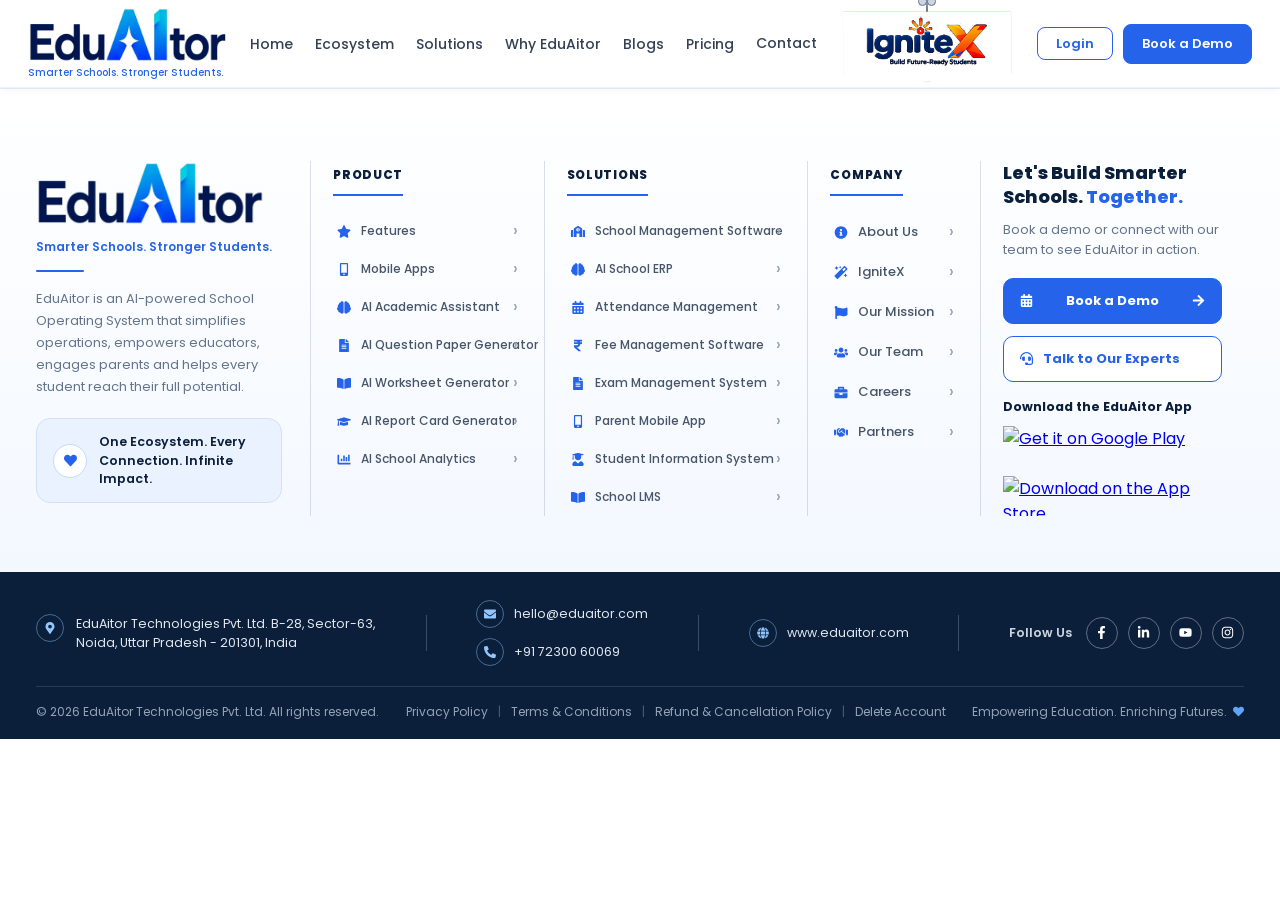
==== index.html @ a0d49c2a "Rebuild marketing site: mobile-visible ERP Login button" ====
<!doctype html>
<html lang="en">
  <head>
    <meta charset="UTF-8" />
    <link rel="icon" type="image/png" href="/logo1-eduaitor-v2.png" />
    <meta name="viewport" content="width=device-width, initial-scale=1.0" />
    <title>AI-Powered School ERP Software | School Management System | EduAitor</title>
    <meta name="title" content="AI-Powered School ERP Software | School Management System | EduAitor" />
    <meta name="description" content="EduAitor is an AI-powered School ERP Software that helps schools manage attendance, fees, examinations, communication, analytics, and AI-assisted learning from a single platform." />
    <meta property="og:title" content="AI-Powered School ERP Software | School Management System | EduAitor" />
    <meta property="og:description" content="EduAitor is an AI-powered School ERP Software that helps schools manage attendance, fees, examinations, communication, analytics, and AI-assisted learning from a single platform." />
    <link rel="canonical" href="https://eduaitor.com/" />
    <link rel="sitemap" type="application/xml" href="/sitemap.xml" />
    <link 
  rel="stylesheet" 
  href="https://cdnjs.cloudflare.com/ajax/libs/font-awesome/6.4.0/css/all.min.css"
/>
    <script type="module" crossorigin src="/assets/index-BG8cD4Az.js"></script>
    <link rel="stylesheet" crossorigin href="/assets/index-CSnEcach.css">
  </head>
  <body>
    <div id="root"></div>
  </body>
</html>
---- assets/index-CSnEcach.css ----
@import"https://fonts.googleapis.com/css2?family=Poppins:ital,wght@0,100;0,200;0,300;0,400;0,500;0,600;0,700;0,800;0,900;1,100;1,200;1,300;1,400;1,500;1,600;1,700;1,800;1,900&display=swap";*{margin:0;padding:0;box-sizing:border-box;font-family:Poppins,sans-serif}html{scroll-behavior:smooth}html,body{width:100%;overflow-x:hidden;background:#fff;color:#0f172a}.main-content{padding-top:88px}:root{--blue-50: #eff6ff;--blue-100: #dbeafe;--blue-200: #bfdbfe;--blue-400: #60a5fa;--blue-500: #3b82f6;--blue-600: #2563eb;--blue-700: #1d4ed8;--blue-800: #1e40af;--blue-900: #1e3a8a;--navy: #0b1f3a;--navy-2: #132f54;--primary: var(--blue-600);--primary-hover: var(--blue-700);--bg-color: var(--blue-50);--purple-50: #faf5ff;--purple-100: #f3e8ff;--purple-200: #e9d5ff;--purple-400: #c084fc;--purple-500: #a855f7;--purple-600: #9333ea;--purple-700: #7e22ce;--purple-800: #6b21a8;--purple-900: #3b0764;--purple-950: #2e0650;--purple-dim: rgba(37, 99, 235, .12);--purple-glow: rgba(37, 99, 235, .35);--border-glow: rgba(37, 99, 235, .3);--border-md: rgba(37, 99, 235, .2);--radius-sm: 10px;--radius-md: 16px;--radius-lg: 24px;--radius-xl: 32px;--ease-spring: cubic-bezier(.34, 1.56, .64, 1);--ease-out: cubic-bezier(.22, 1, .36, 1);--ink: #0b1f3a;--surface: #ffffff;--border: rgba(37, 99, 235, .12);--text-1: #0b1f3a;--text-2: #475569;--text-3: #94a3b8;--font-display: "Poppins", sans-serif;--font-body: "Poppins", sans-serif;--teal: #14b8a6;--gold: #F7C948;--red: #ef4444;--green: #16a34a;--orange: #f97316;--pink: #ec4899}.navbar{height:88px;width:100%;background:#fff;display:flex;align-items:center;justify-content:center;position:fixed;top:0;z-index:1000;border-bottom:1px solid rgba(37,99,235,.08);box-shadow:0 1px 8px #0f172a0a;overflow:visible}.navbar nav{width:100%;max-width:1280px;display:flex;justify-content:space-between;align-items:center;padding:0 28px;gap:16px}.nb-brand{text-decoration:none;display:flex;flex-direction:column;gap:0;flex-shrink:0}.nb-logo-row{display:flex;align-items:center}.nb-logo-img{height:56px;width:auto;max-width:220px;object-fit:contain;display:block;filter:brightness(.85) saturate(1.2)}.nb-tagline{font-size:10px;color:var(--primary);font-weight:500;margin-top:2px;white-space:nowrap}.nav-links{display:flex;align-items:center;gap:22px;margin:0;padding:0;list-style:none}.nav-links li a{text-decoration:none;color:#334155;font-size:14px;font-weight:500;position:relative;padding-bottom:4px;transition:color .2s ease}.nb-ignitex-item{position:relative;align-self:flex-start;margin-top:-6px;margin-left:4px;margin-right:4px}.nav-links li a.nb-ignitex{display:flex;flex-direction:column;align-items:center;padding:0;color:#fff;font-weight:800;text-decoration:none;transform-origin:top center;animation:nb-ignitex-sway 3.6s ease-in-out infinite}.nav-links li a.nb-ignitex:after{display:none}.nb-ignitex__cord{display:block;width:2px;height:12px;background:linear-gradient(180deg,#94a3b8,#64748b);border-radius:2px;position:relative}.nb-ignitex__cord:before,.nb-ignitex__cord:after{content:"";position:absolute;top:-3px;width:7px;height:7px;border-radius:50%;background:#cbd5e1;border:1.5px solid #64748b;box-shadow:inset 0 1px #fff}.nb-ignitex__cord:before{left:-8px}.nb-ignitex__cord:after{right:-8px}.nb-ignitex__board{position:relative;display:inline-flex;align-items:center;justify-content:center;padding:4px 6px 14px;background:#fff;border-radius:0 0 10px 10px;box-shadow:0 12px 24px #0f172a2e,0 0 0 1px #f36f2159;clip-path:polygon(0 0,100% 0,100% 88%,50% 100%,0 88%)}.nb-ignitex__logo{display:block;height:52px;width:auto;max-width:168px;object-fit:contain;pointer-events:none}.nav-links li a.nb-ignitex:hover,.nav-links li a.nb-ignitex.active{color:#fff;filter:brightness(1.08)}.nav-links li a.nb-ignitex.active .nb-ignitex__board{box-shadow:0 14px 28px #0006,0 0 0 2px #fb923c8c}@keyframes nb-ignitex-sway{0%,to{transform:rotate(-4deg)}50%{transform:rotate(4deg)}}.nb-contact-link{appearance:none;background:none;border:0;padding:0 0 4px;margin:0;font:inherit;font-size:14px;font-weight:500;color:#334155;cursor:pointer;position:relative;transition:color .2s ease}.nav-links li a:hover,.nav-links a.active,.nb-contact-link:hover{color:var(--primary)}.nav-links a.active:after{content:"";position:absolute;bottom:-2px;left:0;width:100%;height:2px;background:var(--primary);border-radius:2px}.nav-btn{display:flex;align-items:center;gap:10px;flex-shrink:0}.login-btn{display:inline-flex;align-items:center;justify-content:center;text-decoration:none;white-space:nowrap;line-height:1;background:#fff;border:1.5px solid var(--primary);color:var(--primary);padding:9px 18px;border-radius:8px;font-size:13px;font-weight:600;cursor:pointer;font-family:inherit;transition:background .2s ease}.login-btn:hover{background:var(--blue-50)}.demo-btn{background:var(--primary);border:1.5px solid var(--primary);color:#fff;padding:9px 18px;border-radius:8px;font-size:13px;font-weight:600;cursor:pointer;font-family:inherit;transition:background .2s ease}.demo-btn:hover{background:var(--primary-hover)}.hamburger-icon{display:none;background:none;border:none;font-size:22px;color:#0b1f3a;cursor:pointer;padding:4px 8px}@media(max-width:1100px){.nav-links{gap:14px}.nav-links li a{font-size:13px}}@media(max-width:960px){.hamburger-icon{display:block}.nav-links{position:fixed;top:88px;left:0;right:0;background:#fff;flex-direction:column;align-items:flex-start;padding:20px 28px;gap:16px;box-shadow:0 8px 24px #00000014;transform:translateY(-120%);opacity:0;pointer-events:none;transition:all .25s ease;z-index:999}.nav-links.active{transform:translateY(0);opacity:1;pointer-events:auto}.nb-ignitex-item{margin-top:0;align-self:stretch}.nav-links li a.nb-ignitex{animation:none;align-items:flex-start;width:100%}.nb-ignitex__cord{display:none}.nb-ignitex__board{clip-path:none;border-radius:12px;padding:8px 10px;min-width:0;width:100%;justify-content:flex-start}.nb-ignitex__logo{height:44px;max-width:min(220px,70vw)}}@media(max-width:480px){.navbar nav{padding:0 16px;gap:10px}.nb-brand{flex-shrink:1;min-width:0}.nb-logo-img{height:42px;max-width:120px}.nb-tagline{display:none}.nav-btn{gap:8px}.login-btn,.demo-btn{padding:8px 11px;font-size:12px}}.cu-popup{position:fixed;inset:0;z-index:1200;display:grid;place-items:center;padding:20px}.cu-popup__backdrop{position:absolute;inset:0;border:0;background:#0b1f3a8c;cursor:pointer}.cu-popup__panel{position:relative;z-index:1;width:min(100%,420px);background:#fff;border-radius:20px;padding:28px 24px 24px;box-shadow:0 24px 60px #0f172a40}.cu-popup__close{position:absolute;top:12px;right:14px;width:36px;height:36px;border:0;border-radius:50%;background:#f1f5f9;color:#334155;font-size:1.4rem;line-height:1;cursor:pointer}.cu-popup__eyebrow{margin:0 0 8px;font-size:.72rem;font-weight:700;letter-spacing:.08em;color:#2563eb}.cu-popup__panel h2{margin:0 0 8px;font-size:1.45rem;color:#0b1f3a}.cu-popup__sub{margin:0 0 20px;color:#64748b;font-size:.92rem;line-height:1.5}.cu-popup__form{display:grid;gap:14px}.cu-popup__form label{display:grid;gap:6px}.cu-popup__form label>span{font-size:.82rem;font-weight:700;color:#334155}.cu-popup__form input{width:100%;border:1px solid #dbe3ef;border-radius:12px;padding:12px 14px;font:inherit;color:#0f172a;outline:none;background:#fff}.cu-popup__form input:focus{border-color:#93c5fd;box-shadow:0 0 0 3px #2563eb1f}.cu-popup__phone{display:grid;grid-template-columns:auto 1fr;align-items:center;border:1px solid #dbe3ef;border-radius:12px;overflow:hidden}.cu-popup__phone>span{padding:12px;background:#f8fbff;color:#475569;font-weight:700;font-size:.9rem;border-right:1px solid #dbe3ef}.cu-popup__phone input{border:0;border-radius:0;box-shadow:none}.cu-popup__phone:focus-within{border-color:#93c5fd;box-shadow:0 0 0 3px #2563eb1f}.cu-popup__error{color:#dc2626;font-size:.78rem;font-style:normal}.cu-popup__status{margin:0;font-size:.88rem;font-weight:600;text-align:center}.cu-popup__status.is-ok{color:#15803d}.cu-popup__status.is-error{color:#dc2626}.cu-popup__submit{border:0;border-radius:12px;padding:13px 16px;background:#2563eb;color:#fff;font:inherit;font-weight:700;cursor:pointer}.cu-popup__submit:disabled{opacity:.7;cursor:not-allowed}@media(max-width:480px){.cu-popup__panel{padding:24px 18px 18px}}.hv-section{padding:52px 0;position:relative;overflow:hidden}.hv-container{width:min(1200px,calc(100% - 48px));margin:0 auto}.hv-badge{display:inline-block;width:fit-content;max-width:max-content;align-self:flex-start;padding:6px 18px;border-radius:999px;background:var(--blue-50, #eff6ff);color:var(--primary, #2563eb);font-size:.72rem;font-weight:700;letter-spacing:.08em;text-transform:uppercase;margin-bottom:16px}.hv-badge--dark{background:var(--navy, #0b1f3a);color:#fff}.hv-label{display:inline-block;font-size:.72rem;font-weight:700;letter-spacing:.1em;text-transform:uppercase;color:var(--primary, #2563eb);margin-bottom:12px}.hv-accent{color:var(--primary, #2563eb)}.hv-accent--underline{position:relative;display:inline-block}.hv-accent--underline:after{content:"";position:absolute;left:0;right:0;bottom:2px;height:3px;background:var(--primary, #2563eb);border-radius:2px;opacity:.85}.hv-btn{display:inline-flex;align-items:center;justify-content:center;gap:8px;padding:12px 24px;border-radius:8px;font-size:.95rem;font-weight:600;text-decoration:none;border:2px solid transparent;cursor:pointer;transition:background .2s,color .2s,border-color .2s,transform .2s}.hv-btn:hover{transform:translateY(-1px)}.hv-btn--primary{background:var(--primary, #2563eb);color:#fff;border-color:var(--primary, #2563eb)}.hv-btn--primary:hover{background:var(--primary-hover, #1d4ed8);border-color:var(--primary-hover, #1d4ed8)}.hv-btn--outline{background:transparent;color:var(--primary, #2563eb);border-color:var(--primary, #2563eb)}.hv-btn--outline:hover{background:var(--blue-50, #eff6ff)}.hv-btn--green{background:#16a34a;color:#fff;border-color:#16a34a}.hv-btn--green:hover{background:#15803d}.hv-btn--light{background:#fff;color:var(--navy, #0b1f3a);border-color:#fff}.hv-btn--lg{padding:14px 32px;font-size:1rem}.hv-btn--sm{padding:10px 20px;font-size:.85rem}.hv-btn--block{width:100%}.hv-hero{padding:48px 0 0;background:linear-gradient(180deg,#f8fbff,#fff);position:relative;overflow:hidden}.hv-hero__bg-grid{position:absolute;inset:0;background-image:radial-gradient(circle,rgba(37,99,235,.08) 1px,transparent 1px);background-size:24px 24px;opacity:.45;pointer-events:none;z-index:0}.hv-hero__inner{position:relative;z-index:1;display:grid;grid-template-columns:minmax(0,1.05fr) minmax(0,.95fr);gap:36px;align-items:center;padding-bottom:48px}.hv-hero__left{position:relative;z-index:2;min-width:0}.hv-hero__title{font-size:clamp(2rem,4vw,3rem);font-weight:800;line-height:1.15;color:var(--navy, #0b1f3a);margin-bottom:16px;position:relative}.hv-hero__title:after{content:"";display:block;width:48px;height:4px;background:var(--primary, #2563eb);border-radius:2px;margin-top:12px}.hv-hero__subtitle{font-size:clamp(1rem,2vw,1.25rem);font-weight:600;color:#334155;margin-bottom:16px}.hv-hero__body{font-size:.95rem;line-height:1.7;color:#64748b;margin-bottom:28px;max-width:540px}.hv-hero__right{position:relative;z-index:1;min-width:0;overflow:hidden}.hv-hero__visual{position:relative;width:100%;display:flex;align-items:center;justify-content:center}.hv-hero__composition{width:100%;max-width:100%;height:auto;display:block;object-fit:contain;-webkit-user-select:none;user-select:none;pointer-events:none}.hv-hero__rings{display:none}.hv-hero__feature-wrap{position:relative;z-index:3;margin-top:-8px;padding:0 0 8px}.hv-hero__feature-card{display:grid;grid-template-columns:repeat(5,1fr);gap:8px 12px;background:#fff;border:1px solid #e8eef7;border-radius:16px;box-shadow:0 12px 36px #0f172a14;padding:22px 20px}.hv-hero__feature-item{display:flex;align-items:center;gap:12px;font-size:.82rem;font-weight:700;color:#0b1f3a;line-height:1.3;padding:4px 6px}.hv-hero__feature-icon{width:40px;height:40px;border-radius:12px;background:#eff6ff;color:#2563eb;display:grid;place-items:center;flex-shrink:0;font-size:16px}.hv-hero__support-bar{padding:18px 0 36px}.hv-hero__support-inner{display:flex;flex-wrap:wrap;align-items:center;justify-content:center;gap:12px 20px}.hv-hero__support-deploy{display:inline-flex;align-items:center;gap:8px;padding:6px 12px;font-size:.8rem;font-weight:600;color:#334155}.hv-ecosystem{background:#fff}.hv-ecosystem__header{text-align:center;max-width:780px;margin:0 auto 48px}.hv-ecosystem__title{font-size:clamp(1.6rem,3vw,2.25rem);font-weight:800;color:var(--navy, #0b1f3a);line-height:1.25;margin-bottom:16px}.hv-ecosystem__sub{font-size:.95rem;line-height:1.7;color:#64748b}.hv-ecosystem__grid{display:grid;grid-template-columns:repeat(5,1fr);gap:16px;margin-bottom:40px}.hv-ecosystem__card{background:#fff;border:1px solid #e2e8f0;border-radius:14px;padding:20px 16px;transition:box-shadow .2s,transform .2s}.hv-ecosystem__card:hover{box-shadow:0 8px 24px #0f172a14;transform:translateY(-2px)}.hv-ecosystem__card-icon{width:40px;height:40px;border-radius:10px;display:grid;place-items:center;margin-bottom:12px}.hv-ecosystem__card--purple .hv-ecosystem__card-icon{background:#f3e8ff;color:#9333ea}.hv-ecosystem__card--green .hv-ecosystem__card-icon{background:#dcfce7;color:#16a34a}.hv-ecosystem__card--blue .hv-ecosystem__card-icon{background:#dbeafe;color:#2563eb}.hv-ecosystem__card--orange .hv-ecosystem__card-icon{background:#ffedd5;color:#ea580c}.hv-ecosystem__card--teal .hv-ecosystem__card-icon{background:#ccfbf1;color:#0d9488}.hv-ecosystem__card--pink .hv-ecosystem__card-icon{background:#fce7f3;color:#db2777}.hv-ecosystem__card-title{font-size:.88rem;font-weight:700;color:#0f172a;margin-bottom:8px;line-height:1.3}.hv-ecosystem__card-desc{font-size:.78rem;line-height:1.55;color:#64748b}.hv-ecosystem__footer{text-align:center}.hv-ecosystem__tagline{display:flex;align-items:center;justify-content:center;gap:8px;margin-top:20px;font-size:.88rem;font-weight:600;color:var(--primary, #2563eb)}.hv-impact-loop{background:#f8fafc}.hv-impact-loop__header{text-align:center;max-width:820px;margin:0 auto 48px}.hv-impact-loop__title{font-size:clamp(1.5rem,3vw,2.1rem);font-weight:800;color:var(--navy, #0b1f3a);line-height:1.3;margin-bottom:16px}.hv-impact-loop__sub{font-size:.95rem;line-height:1.7;color:#64748b;margin-bottom:20px}.hv-impact-loop__callout{display:inline-flex;align-items:center;gap:8px;background:#fff;border:1px solid #e2e8f0;border-radius:12px;padding:12px 20px;font-size:.88rem;font-weight:600;color:var(--primary, #2563eb);box-shadow:0 4px 12px #0f172a0f}.hv-impact-loop__body{display:grid;grid-template-columns:1fr 1.4fr 1fr;gap:32px;align-items:start}.hv-impact-loop__col-title{display:flex;align-items:center;gap:8px;font-size:.78rem;font-weight:700;letter-spacing:.06em;text-transform:uppercase;color:#475569;margin-bottom:20px}.hv-impact-loop__list{list-style:none;display:flex;flex-direction:column;gap:16px}.hv-impact-loop__item{display:flex;gap:12px;align-items:flex-start}.hv-impact-loop__item-icon{flex-shrink:0;width:36px;height:36px;border-radius:10px;display:grid;place-items:center}.hv-impact-loop__item--blue .hv-impact-loop__item-icon{background:#dbeafe;color:#2563eb}.hv-impact-loop__item--green .hv-impact-loop__item-icon{background:#dcfce7;color:#16a34a}.hv-impact-loop__item--purple .hv-impact-loop__item-icon{background:#f3e8ff;color:#9333ea}.hv-impact-loop__item--orange .hv-impact-loop__item-icon{background:#ffedd5;color:#ea580c}.hv-impact-loop__item--teal .hv-impact-loop__item-icon{background:#ccfbf1;color:#0d9488}.hv-impact-loop__item strong{display:block;font-size:.88rem;color:#0f172a;margin-bottom:4px}.hv-impact-loop__item p{font-size:.78rem;line-height:1.5;color:#64748b}.hv-impact-loop__col--center{position:relative}.hv-impact-loop__hub{text-align:center;background:#fff;border:3px solid var(--primary, #2563eb);border-radius:50%;width:160px;height:160px;display:flex;flex-direction:column;align-items:center;justify-content:center;margin:0 auto 24px;padding:16px;box-shadow:0 0 0 10px #2563eb14,0 8px 24px #2563eb26}.hv-impact-loop__hub-label{font-size:.68rem;font-weight:700;text-transform:uppercase;color:var(--primary, #2563eb);margin-bottom:4px}.hv-impact-loop__hub p{font-size:.62rem;line-height:1.4;color:#64748b}.hv-impact-loop__steps{display:grid;grid-template-columns:repeat(3,1fr);gap:12px}.hv-impact-loop__step{background:#fff;border:1px solid #e2e8f0;border-radius:12px;padding:14px;position:relative}.hv-impact-loop__step-num{display:inline-flex;align-items:center;justify-content:center;width:24px;height:24px;border-radius:50%;font-size:.72rem;font-weight:700;color:#fff;margin-bottom:8px}.hv-impact-loop__step--blue .hv-impact-loop__step-num{background:#2563eb}.hv-impact-loop__step--green .hv-impact-loop__step-num{background:#16a34a}.hv-impact-loop__step--purple .hv-impact-loop__step-num{background:#9333ea}.hv-impact-loop__step--orange .hv-impact-loop__step-num{background:#ea580c}.hv-impact-loop__step--teal .hv-impact-loop__step-num{background:#0d9488}.hv-impact-loop__step--pink .hv-impact-loop__step-num{background:#db2777}.hv-impact-loop__step h4{font-size:.82rem;font-weight:700;color:#0f172a;margin-bottom:6px;line-height:1.3}.hv-impact-loop__step p{font-size:.72rem;line-height:1.45;color:#64748b}.hv-impact-loop__cta-bar{display:flex;flex-wrap:wrap;align-items:center;gap:24px;background:var(--navy, #0b1f3a);border-radius:16px;padding:28px 32px;margin-top:48px;color:#fff}.hv-impact-loop__cta-item{display:flex;align-items:flex-start;gap:12px;flex:1;min-width:180px}.hv-impact-loop__cta-item svg{flex-shrink:0;color:var(--blue-400, #60a5fa)}.hv-impact-loop__cta-item strong{display:block;font-size:.9rem;margin-bottom:4px}.hv-impact-loop__cta-item p{font-size:.78rem;line-height:1.5;color:#94a3b8}.hv-pricing{background:#fff}.hv-pricing__header{text-align:center;max-width:780px;margin:0 auto 48px;position:relative}.hv-pricing__title{font-size:clamp(1.6rem,3vw,2.2rem);font-weight:800;color:var(--navy, #0b1f3a);line-height:1.25;margin-bottom:16px}.hv-pricing__sub{font-size:.95rem;line-height:1.7;color:#64748b;margin-bottom:20px}.hv-pricing__callout{display:inline-flex;align-items:center;gap:8px;background:#fff;border:1px solid #e2e8f0;border-radius:12px;padding:10px 18px;font-size:.85rem;font-weight:600;color:var(--primary, #2563eb)}.hv-pricing__grid{display:grid;grid-template-columns:1fr 1.2fr 1fr;gap:24px;align-items:start}.hv-pricing__col--left,.hv-pricing__col--right{display:flex;flex-direction:column;align-self:stretch}.hv-pricing__features,.hv-pricing__trust{flex:1;display:flex;flex-direction:column;justify-content:space-between}.hv-pricing__col-title{font-size:.72rem;font-weight:700;letter-spacing:.06em;text-transform:uppercase;color:#475569;margin-bottom:20px}.hv-pricing__col-title--dark{background:var(--navy, #0b1f3a);color:#fff;padding:12px 16px;border-radius:10px 10px 0 0;margin-bottom:0}.hv-pricing__features{list-style:none;border:1px solid #e2e8f0;border-top:none;border-radius:0 0 12px 12px;padding:16px}.hv-pricing__feature{display:flex;gap:12px;padding:12px 0;border-bottom:1px solid #f1f5f9}.hv-pricing__feature:last-child{border-bottom:none}.hv-pricing__feature-icon{flex-shrink:0;width:36px;height:36px;border-radius:50%;background:var(--blue-50, #eff6ff);color:var(--primary, #2563eb);display:grid;place-items:center}.hv-pricing__feature strong{display:block;font-size:.85rem;color:#0f172a;margin-bottom:2px}.hv-pricing__feature p{font-size:.75rem;color:#64748b}.hv-pricing__plans-header{background:var(--primary, #2563eb);color:#fff;text-align:center;font-size:.78rem;font-weight:700;letter-spacing:.06em;padding:12px;border-radius:12px 12px 0 0}.hv-pricing__plans{display:grid;grid-template-columns:1fr 1fr;gap:16px;position:relative;padding-top:16px}.hv-pricing__plan{border:1px solid #e2e8f0;border-radius:14px;padding:24px 20px;text-align:center;background:#fff;box-shadow:0 4px 16px #0f172a0f}.hv-pricing__plan-label{font-size:.72rem;font-weight:700;letter-spacing:.05em;color:#64748b;margin-bottom:12px}.hv-pricing__plan-price{font-size:3rem;font-weight:800;color:var(--primary, #2563eb);line-height:1}.hv-pricing__plan-price--green{color:#16a34a}.hv-pricing__rupee{font-size:1.5rem;vertical-align:super}.hv-pricing__plan-unit{font-size:.72rem;font-weight:700;letter-spacing:.04em;color:#64748b;margin:8px 0 12px}.hv-pricing__plan-badge{display:inline-block;padding:4px 14px;border-radius:999px;font-size:.68rem;font-weight:700;letter-spacing:.04em;margin-bottom:16px}.hv-pricing__plan-badge--blue{background:var(--blue-50, #eff6ff);color:var(--primary, #2563eb)}.hv-pricing__plan-badge--green{background:#dcfce7;color:#16a34a}.hv-pricing__plan-checks{list-style:none;text-align:left;margin-bottom:20px}.hv-pricing__plan-checks li{display:flex;align-items:center;gap:8px;font-size:.78rem;color:#475569;padding:6px 0}.hv-pricing__plan-checks svg{flex-shrink:0;color:var(--primary, #2563eb)}.hv-pricing__plan-checks--green svg{color:#16a34a}.hv-pricing__save-badge{position:absolute;top:50%;left:50%;transform:translate(-50%,-50%);background:#fff;border:2px dashed var(--primary, #2563eb);border-radius:50%;width:90px;height:90px;display:grid;place-items:center;font-size:.62rem;font-weight:700;text-align:center;color:var(--primary, #2563eb);line-height:1.3;z-index:2;padding:8px}.hv-pricing__trust{list-style:none;border:1px solid #e2e8f0;border-top:none;border-radius:0 0 12px 12px;padding:16px}.hv-pricing__trust-item{display:flex;gap:12px;padding:12px 0;border-bottom:1px solid #f1f5f9}.hv-pricing__trust-item:last-child{border-bottom:none}.hv-pricing__trust-icon{flex-shrink:0;width:36px;height:36px;border-radius:50%;display:grid;place-items:center}.hv-pricing__trust-item--blue .hv-pricing__trust-icon{background:#dbeafe;color:#2563eb}.hv-pricing__trust-item--purple .hv-pricing__trust-icon{background:#f3e8ff;color:#9333ea}.hv-pricing__trust-item--green .hv-pricing__trust-icon{background:#dcfce7;color:#16a34a}.hv-pricing__trust-item--orange .hv-pricing__trust-icon{background:#ffedd5;color:#ea580c}.hv-pricing__trust-item strong{display:block;font-size:.85rem;color:#0f172a}.hv-pricing__trust-item p{font-size:.75rem;color:#64748b}.hv-pricing__secure,.hv-pricing__left-bar{display:flex;gap:12px;align-items:flex-start;background:var(--blue-50, #eff6ff);border-radius:12px;padding:16px;margin-top:16px}.hv-pricing__secure svg,.hv-pricing__left-bar svg{flex-shrink:0;color:var(--primary, #2563eb)}.hv-pricing__secure strong,.hv-pricing__left-bar strong{display:block;font-size:.85rem;color:#0f172a}.hv-pricing__secure p,.hv-pricing__left-bar p{font-size:.75rem;color:#64748b}.hv-pricing__impact-bar{display:flex;flex-wrap:wrap;gap:16px;background:var(--navy, #0b1f3a);border-radius:14px;padding:24px 28px;margin-top:32px;color:#fff;align-items:center}.hv-pricing__impact-item{flex:1;min-width:140px}.hv-pricing__impact-item strong{display:block;font-size:.88rem;margin-bottom:4px}.hv-pricing__impact-item p{font-size:.72rem;color:#94a3b8}.hv-pricing__impact-promise{flex:1.5;min-width:220px;font-size:.82rem;color:#cbd5e1;padding-left:16px;border-left:1px solid rgba(255,255,255,.15)}.hv-pricing__footer{text-align:center;margin-top:32px}.hv-pricing__footer p{font-size:.95rem;font-weight:600;color:#334155;margin-bottom:8px}.hv-pricing__footer-fine{font-size:.72rem!important;font-weight:700!important;letter-spacing:.08em;color:#94a3b8!important}.hv-future{background:linear-gradient(180deg,#fff,#f8fbff)}.hv-future__header{text-align:center;max-width:760px;margin:0 auto 48px}.hv-future__label{display:block;font-size:.72rem;font-weight:600;letter-spacing:.12em;text-transform:uppercase;color:var(--primary, #2563eb);margin-bottom:16px}.hv-future__title{font-size:clamp(1.6rem,3vw,2.25rem);font-weight:800;color:var(--navy, #0b1f3a);margin-bottom:16px}.hv-future__together{color:#16a34a}.hv-future__sub{font-size:.95rem;line-height:1.7;color:#64748b}.hv-future__body{display:grid;grid-template-columns:1fr 280px 1fr;gap:32px;align-items:center;margin-bottom:40px}.hv-future__features{display:flex;flex-direction:column;gap:20px}.hv-future__feature{display:flex;gap:14px;align-items:flex-start}.hv-future__feature-icon{flex-shrink:0;width:40px;height:40px;border-radius:50%;display:grid;place-items:center}.hv-future__feature--blue .hv-future__feature-icon{background:#dbeafe;color:#2563eb}.hv-future__feature--green .hv-future__feature-icon{background:#dcfce7;color:#16a34a}.hv-future__feature--purple .hv-future__feature-icon{background:#f3e8ff;color:#9333ea}.hv-future__feature--orange .hv-future__feature-icon{background:#ffedd5;color:#ea580c}.hv-future__feature h3{font-size:.92rem;font-weight:700;color:#0f172a;margin-bottom:4px}.hv-future__feature p{font-size:.78rem;line-height:1.5;color:#64748b}.hv-future__cta-box{background:var(--navy, #0b1f3a);border-radius:20px;padding:32px 24px;text-align:center;color:#fff}.hv-future__cta-box svg{color:var(--blue-400, #60a5fa);margin-bottom:12px}.hv-future__cta-box h3{font-size:1.1rem;font-weight:700;margin-bottom:12px;line-height:1.3}.hv-future__now{color:#4ade80;font-size:1.4rem}.hv-future__cta-box p{font-size:.82rem;line-height:1.55;color:#94a3b8}.hv-future__cta-box em{color:#4ade80;font-style:italic}.hv-future__visual{position:relative;display:flex;flex-direction:column;gap:14px}.hv-future__img{width:100%;height:220px;object-fit:cover;object-position:center 20%;border-radius:16px;display:block;box-shadow:0 12px 28px #0f172a1f}.hv-future__devices{position:relative;min-height:170px;padding-left:52px}.hv-future-laptop{width:100%}.hv-future-laptop__screen{background:#0b1f3a;border:6px solid #1e293b;border-radius:10px 10px 3px 3px;padding:8px 10px 10px;color:#fff;box-shadow:0 12px 24px #0f172a2e}.hv-future-laptop__top{display:flex;justify-content:space-between;align-items:center;margin-bottom:8px}.hv-future-laptop__top strong{font-size:.62rem;color:#60a5fa}.hv-future-laptop__top em{font-style:normal;font-size:.5rem;color:#94a3b8}.hv-future-laptop__kpis{display:grid;grid-template-columns:repeat(3,1fr);gap:5px;margin-bottom:6px}.hv-future-laptop__kpis div{background:#ffffff14;border-radius:6px;padding:5px 6px;display:flex;flex-direction:column}.hv-future-laptop__kpis b{font-size:.68rem}.hv-future-laptop__kpis i{font-style:normal;font-size:.45rem;color:#94a3b8}.hv-future-laptop__chart{height:34px;border-radius:6px;background:linear-gradient(180deg,transparent 60%,rgba(37,99,235,.18) 100%),repeating-linear-gradient(90deg,transparent,transparent 18px,rgba(148,163,184,.15) 18px,rgba(148,163,184,.15) 19px);position:relative;overflow:hidden}.hv-future-laptop__chart:after{content:"";position:absolute;left:4%;right:4%;top:40%;height:2px;background:#60a5fa;border-radius:999px;transform:rotate(-8deg)}.hv-future-laptop__base{height:8px;margin:0 10%;background:linear-gradient(180deg,#cbd5e1,#94a3b8);border-radius:0 0 6px 6px}.hv-future-phone{position:absolute;right:0;bottom:0;width:108px;background:#0f172a;border-radius:14px;padding:10px 8px;color:#fff;box-shadow:0 14px 26px #0f172a47;z-index:2}.hv-future-phone__hello{font-size:.55rem;font-weight:700;margin-bottom:8px}.hv-future-phone__grid{display:grid;grid-template-columns:1fr 1fr;gap:5px;margin-bottom:8px}.hv-future-phone__grid span{background:#1e293b;border-radius:6px;padding:7px 4px;font-size:.45rem;text-align:center;color:#e2e8f0}.hv-future-phone__ai{background:#2563eb;border-radius:999px;padding:6px 8px;font-size:.45rem;font-weight:700;text-align:center}.hv-future__action-bar{background:var(--navy, #0b1f3a);border-radius:16px;padding:32px;margin-bottom:32px}.hv-future__action-headline{text-align:center;color:#fff;font-size:1.1rem;font-weight:600;margin-bottom:28px}.hv-future__actions{display:grid;grid-template-columns:repeat(4,1fr);gap:16px}.hv-future__action{text-decoration:none;background:#ffffff0f;border:1px solid rgba(255,255,255,.1);border-radius:12px;padding:20px 16px;text-align:center;color:#fff;transition:background .2s,transform .2s;font:inherit;cursor:pointer;display:block;width:100%}.hv-future__action:hover{background:#ffffff1f;transform:translateY(-2px)}.hv-future__action-icon{width:44px;height:44px;border-radius:50%;display:grid;place-items:center;margin:0 auto 12px}.hv-future__action--blue .hv-future__action-icon{background:#2563eb}.hv-future__action--green .hv-future__action-icon{background:#16a34a}.hv-future__action--purple .hv-future__action-icon{background:#9333ea}.hv-future__action--orange .hv-future__action-icon{background:#ea580c}.hv-future__action strong{display:block;font-size:.78rem;letter-spacing:.04em;margin-bottom:8px}.hv-future__action p{font-size:.72rem;line-height:1.45;color:#94a3b8}.hv-future__motto{text-align:center}.hv-future__motto p{font-size:1rem;font-weight:600;color:#334155}.hv-future__motto em{color:#16a34a;font-style:italic}.hv-different{background:#f8fbff;position:relative;overflow:hidden}.hv-different__bg{position:absolute;inset:0;pointer-events:none;background:radial-gradient(circle at 8% 12%,rgba(37,99,235,.08) 0 2px,transparent 3px),radial-gradient(circle at 12% 18%,rgba(37,99,235,.06) 0 1.5px,transparent 2.5px),radial-gradient(circle at 90% 10%,rgba(37,99,235,.08) 0 2px,transparent 3px),radial-gradient(circle at 94% 16%,rgba(37,99,235,.06) 0 1.5px,transparent 2.5px),radial-gradient(circle at 6% 8%,transparent 40px,rgba(37,99,235,.05) 41px,transparent 80px),radial-gradient(circle at 94% 8%,transparent 40px,rgba(37,99,235,.05) 41px,transparent 80px);background-size:120px 120px,80px 80px,120px 120px,80px 80px,220px 220px,220px 220px;background-repeat:no-repeat;background-position:0 0,40px 30px,100% 0,calc(100% - 40px) 30px,-40px -40px,calc(100% + 40px) -40px}.hv-different__header{text-align:center;max-width:820px;margin:0 auto 42px;position:relative;z-index:1}.hv-different__label{display:inline-block;font-size:.78rem;font-weight:700;letter-spacing:.08em;color:#2563eb;margin-bottom:14px;position:relative;padding-bottom:8px}.hv-different__label:after{content:"";position:absolute;left:50%;bottom:0;transform:translate(-50%);width:42px;height:2px;background:#2563eb;border-radius:2px}.hv-different__title{font-size:clamp(1.5rem,3vw,2.15rem);font-weight:800;color:var(--navy, #0b1f3a);line-height:1.25;margin-bottom:14px}.hv-different__sub{font-size:.95rem;line-height:1.7;color:#64748b}.hv-different__grid{display:grid;grid-template-columns:repeat(6,1fr);gap:14px;margin-bottom:28px;position:relative;z-index:1}.hv-different__card{background:#fff;border:1px solid #e5eef9;border-radius:16px;padding:20px 12px 10px;text-align:center;transition:box-shadow .2s,transform .2s;display:flex;flex-direction:column;box-shadow:0 8px 22px #0f172a0d;min-height:100%}.hv-different__card:hover{box-shadow:0 12px 28px #0f172a17;transform:translateY(-2px)}.hv-different__card-icon{width:48px;height:48px;border-radius:50%;display:grid;place-items:center;margin:0 auto 12px}.hv-different__card--blue .hv-different__card-icon{background:#1e40af;color:#fff}.hv-different__card--green .hv-different__card-icon{background:#16a34a;color:#fff}.hv-different__card--purple .hv-different__card-icon{background:#9333ea;color:#fff}.hv-different__card--teal .hv-different__card-icon{background:#0d9488;color:#fff}.hv-different__card--orange .hv-different__card-icon{background:#ea580c;color:#fff}.hv-different__card--blue-dark .hv-different__card-icon{background:#1d4ed8;color:#fff}.hv-different__card-title{font-size:.95rem;font-weight:800;color:#0f172a;margin-bottom:8px}.hv-different__card-line{display:block;width:34px;height:3px;border-radius:999px;margin:0 auto 12px}.hv-different__card--blue .hv-different__card-line{background:#2563eb}.hv-different__card--green .hv-different__card-line{background:#16a34a}.hv-different__card--purple .hv-different__card-line{background:#9333ea}.hv-different__card--teal .hv-different__card-line{background:#0d9488}.hv-different__card--orange .hv-different__card-line{background:#ea580c}.hv-different__card--blue-dark .hv-different__card-line{background:#1d4ed8}.hv-different__card-desc{font-size:.72rem;line-height:1.55;color:#64748b;margin-bottom:12px;flex:1}.hv-different__card-art{margin-top:auto;margin-left:auto;margin-right:auto;border-radius:12px;overflow:hidden;width:100%;max-width:180px;aspect-ratio:154 / 120;background:#fff;position:relative}.hv-different__card-art img{position:absolute;top:0;left:0;width:664.94%;max-width:none;height:auto;display:block;transform:translate(var(--art-crop-x),-59.68%)}.hv-different__banner{display:flex;flex-wrap:wrap;align-items:center;gap:16px 18px;background:#fff;border:1px solid #e5eef9;border-radius:16px;padding:18px 22px;margin-bottom:22px;box-shadow:0 8px 22px #0f172a0a;position:relative;z-index:1}.hv-different__banner-brand{flex-shrink:0}.hv-different__banner-logo{width:48px;height:48px;border-radius:50%;background:#eff6ff;display:grid;place-items:center}.hv-different__banner-divider{width:1px;height:42px;background:#dbe7f5;flex-shrink:0}.hv-different__banner-copy{flex:1;min-width:240px}.hv-different__banner-copy p{margin:0;font-size:.95rem;font-weight:700;color:#0b1f3a;line-height:1.35}.hv-different__banner-items{display:flex;align-items:stretch;gap:0;margin-left:auto;flex-wrap:wrap}.hv-different__banner-item{display:flex;flex-direction:column;align-items:center;justify-content:center;gap:6px;padding:0 14px;font-size:.72rem;font-weight:700;color:#0b1f3a;text-align:center;min-width:88px}.hv-different__banner-item-icon{color:#2563eb;display:grid;place-items:center}.hv-different__banner-item-divider{width:1px;align-self:stretch;background:#e2e8f0}.hv-different__banner-dot{display:none}.hv-different__tagline{display:flex;align-items:center;justify-content:center;gap:8px;font-size:.92rem;font-weight:600;color:#0b1f3a;position:relative;z-index:1}.hv-different__tagline svg{color:var(--primary, #2563eb)}.hv-stakeholders{background:#fff}.hv-stakeholders__header{text-align:center;max-width:820px;margin:0 auto 40px}.hv-stakeholders__title{font-size:clamp(1.5rem,3vw,2.1rem);font-weight:800;color:var(--navy, #0b1f3a);line-height:1.25;margin-bottom:16px}.hv-stakeholders__sub{font-size:.95rem;line-height:1.7;color:#64748b}.hv-stakeholders__grid{display:grid;grid-template-columns:repeat(5,1fr);gap:16px;margin-bottom:28px}.hv-stakeholders__card{background:#fff;border:1px solid #e8eef7;border-radius:16px;padding:12px 12px 18px;box-shadow:0 8px 22px #0f172a0d;overflow:visible}.hv-stakeholders__media{position:relative;margin-bottom:14px}.hv-stakeholders__img{width:100%;height:150px;object-fit:cover;object-position:center 20%;border-radius:12px;display:block;background:#e2e8f0}.hv-stakeholders__card-icon{position:absolute;top:-8px;left:-6px;width:36px;height:36px;border-radius:50%;display:grid;place-items:center;box-shadow:0 4px 12px #0f172a1f;border:2px solid #fff}.hv-stakeholders__card--blue .hv-stakeholders__card-icon{background:#2563eb;color:#fff}.hv-stakeholders__card--green .hv-stakeholders__card-icon{background:#16a34a;color:#fff}.hv-stakeholders__card--purple .hv-stakeholders__card-icon{background:#9333ea;color:#fff}.hv-stakeholders__card--orange .hv-stakeholders__card-icon{background:#ea580c;color:#fff}.hv-stakeholders__card--teal .hv-stakeholders__card-icon{background:#0d9488;color:#fff}.hv-stakeholders__card-title{font-size:.95rem;font-weight:700;margin-bottom:8px;line-height:1.25}.hv-stakeholders__card--blue .hv-stakeholders__card-title{color:#2563eb}.hv-stakeholders__card--green .hv-stakeholders__card-title{color:#16a34a}.hv-stakeholders__card--purple .hv-stakeholders__card-title{color:#9333ea}.hv-stakeholders__card--orange .hv-stakeholders__card-title{color:#ea580c}.hv-stakeholders__card--teal .hv-stakeholders__card-title{color:#0d9488}.hv-stakeholders__card-desc{font-size:.76rem;line-height:1.5;color:#64748b;margin-bottom:12px;min-height:3.2em}.hv-stakeholders__checks{list-style:none}.hv-stakeholders__checks li{display:flex;align-items:flex-start;gap:8px;font-size:.72rem;color:#475569;padding:3px 0;line-height:1.35}.hv-stakeholders__checks svg{flex-shrink:0;margin-top:1px}.hv-stakeholders__card--blue .hv-stakeholders__checks svg{color:#2563eb}.hv-stakeholders__card--green .hv-stakeholders__checks svg{color:#16a34a}.hv-stakeholders__card--purple .hv-stakeholders__checks svg{color:#9333ea}.hv-stakeholders__card--orange .hv-stakeholders__checks svg{color:#ea580c}.hv-stakeholders__card--teal .hv-stakeholders__checks svg{color:#0d9488}.hv-stakeholders__bottom{display:flex;flex-wrap:wrap;align-items:center;gap:18px 24px;background:#f5f9ff;border:1px solid #d6e6fb;border-radius:18px;padding:18px 24px;margin-bottom:22px;position:relative;overflow:hidden}.hv-stakeholders__bottom-left{display:flex;align-items:center;gap:12px;flex-shrink:0}.hv-stakeholders__bottom-icon{width:48px;height:48px;border-radius:50%;background:#2563eb;color:#fff;display:grid;place-items:center;flex-shrink:0}.hv-stakeholders__bottom-titles{display:flex;flex-direction:column;line-height:1.2}.hv-stakeholders__bottom-titles strong{font-size:1.05rem;font-weight:800;color:#0b1f3a}.hv-stakeholders__bottom-divider{width:1px;height:42px;background:#c7dbf5;flex-shrink:0}.hv-stakeholders__bottom-quote{flex:1;font-size:1rem;font-weight:700;color:#0b1f3a;font-style:normal;min-width:220px;margin:0;line-height:1.35}.hv-stakeholders__deco{width:260px;height:auto;max-height:130px;object-fit:contain;object-position:right center;flex-shrink:0;margin-left:auto;pointer-events:none;display:block}.hv-stakeholders__tagline{display:flex;align-items:center;justify-content:center;gap:8px;font-size:.9rem;font-weight:600;color:var(--primary, #2563eb)}.hv-badge--solid{background:#2563eb;color:#fff}.hv-impact{background:#fff;position:relative;overflow:hidden}.hv-impact__dots{position:absolute;width:140px;height:140px;background-image:radial-gradient(circle,rgba(37,99,235,.18) 1.5px,transparent 1.6px);background-size:14px 14px;pointer-events:none;z-index:0}.hv-impact__dots--tr{top:24px;right:40px}.hv-impact__dots--bl{bottom:40px;left:32px}.hv-impact__header,.hv-challenge__content,.hv-solution__content{text-align:left}.hv-impact__header{text-align:center;max-width:780px;margin:0 auto 48px;position:relative;z-index:1}.hv-impact__title,.hv-challenge__title,.hv-solution__title{font-size:clamp(1.5rem,3vw,2.1rem);font-weight:800;color:var(--navy, #0b1f3a);line-height:1.25;margin-bottom:16px}.hv-impact__sub,.hv-challenge__body,.hv-solution__body{font-size:.95rem;line-height:1.7;color:#64748b}.hv-impact__grid{display:grid;grid-template-columns:repeat(3,1fr);gap:22px;margin-bottom:32px;position:relative;z-index:1}.hv-impact__card{display:flex;align-items:flex-start;gap:18px;background:#fff;border:1px solid #e8eef7;border-left:4px solid transparent;border-radius:16px;padding:26px 24px;box-shadow:0 8px 24px #0f172a0d;transition:transform .2s ease,box-shadow .2s ease}.hv-impact__card-content{min-width:0}.hv-impact__card:hover{transform:translateY(-2px);box-shadow:0 12px 28px #0f172a14}.hv-impact__card--green{border-left-color:#16a34a}.hv-impact__card--blue{border-left-color:#2563eb}.hv-impact__card--purple{border-left-color:#9333ea}.hv-impact__card--orange{border-left-color:#ea580c}.hv-impact__card--teal{border-left-color:#0d9488}.hv-impact__card--pink{border-left-color:#db2777}.hv-impact__card-icon{flex-shrink:0;width:60px;height:60px;border-radius:50%;display:grid;place-items:center;font-size:24px}.hv-impact__card--green .hv-impact__card-icon{background:#dcfce7;color:#16a34a}.hv-impact__card--blue .hv-impact__card-icon{background:#dbeafe;color:#2563eb}.hv-impact__card--purple .hv-impact__card-icon{background:#f3e8ff;color:#9333ea}.hv-impact__card--orange .hv-impact__card-icon{background:#ffedd5;color:#ea580c}.hv-impact__card--teal .hv-impact__card-icon{background:#ccfbf1;color:#0d9488}.hv-impact__card--pink .hv-impact__card-icon{background:#fce7f3;color:#db2777}.hv-impact__card-title{font-size:1.05rem;font-weight:800;margin-bottom:10px}.hv-impact__card--green .hv-impact__card-title{color:#16a34a}.hv-impact__card--blue .hv-impact__card-title{color:#2563eb}.hv-impact__card--purple .hv-impact__card-title{color:#9333ea}.hv-impact__card--orange .hv-impact__card-title{color:#ea580c}.hv-impact__card--teal .hv-impact__card-title{color:#0d9488}.hv-impact__card--pink .hv-impact__card-title{color:#db2777}.hv-impact__card-sub{font-size:.9rem;color:#0b1f3a;font-weight:700;margin-bottom:10px;line-height:1.5}.hv-impact__card-body{font-size:.82rem;color:#64748b;line-height:1.55}.hv-impact__banner{display:flex;flex-wrap:wrap;align-items:center;gap:24px;background:#f8fafc;border:1px solid #e2e8f0;border-radius:16px;padding:26px 28px;position:relative;z-index:1}.hv-impact__banner-left{display:flex;align-items:center;gap:14px;flex:1;min-width:260px}.hv-impact__banner-icon{width:48px;height:48px;border-radius:50%;background:#2563eb;color:#fff;display:grid;place-items:center;font-size:18px;flex-shrink:0}.hv-impact__banner-goal{font-size:.95rem;font-weight:800;color:#0b1f3a;line-height:1.4}.hv-impact__banner-divider{width:1px;height:48px;background:#cbd5e1;flex-shrink:0}.hv-impact__banner-text{flex:1.4;min-width:280px;font-size:.88rem;color:#64748b;line-height:1.6}.hv-impact__banner-strong{color:#2563eb;font-weight:700}.hv-impact__banner-goal{font-size:.88rem;font-weight:700;color:var(--primary, #2563eb)}.hv-impact__banner-divider{width:1px;height:32px;background:#cbd5e1}.hv-impact__banner-text{flex:1;font-size:.85rem;color:#475569;line-height:1.55;min-width:200px}.hv-challenge__top,.hv-solution__top{display:grid;grid-template-columns:1.05fr 1fr;gap:40px;align-items:center;margin-bottom:44px}.hv-solution__top{align-items:stretch;gap:20px 24px;grid-template-columns:minmax(0,.95fr) minmax(0,1.05fr)}.hv-solution__content{display:flex;flex-direction:column;height:100%;justify-content:space-between;gap:20px}.hv-challenge__title{font-size:clamp(1.7rem,3.2vw,2.35rem)!important;font-weight:800!important;color:var(--navy, #0b1f3a)!important;line-height:1.2!important;margin-bottom:16px!important}.hv-challenge__body{font-size:.95rem!important;line-height:1.7!important;color:#64748b!important;max-width:520px}.hv-challenge__callout{display:flex;gap:14px;align-items:flex-start;background:#eff6ff;border-radius:14px;padding:16px 18px;margin-top:22px;max-width:540px}.hv-challenge__callout-icon{flex-shrink:0;width:34px;height:34px;border-radius:50%;background:#2563eb;color:#fff;display:grid;place-items:center;font-size:1rem;font-weight:800;line-height:1}.hv-challenge__callout p{font-size:.88rem;line-height:1.55;color:#475569}.hv-challenge__callout strong{color:#2563eb;font-weight:700}.hv-challenge__visual{position:relative;min-height:480px;display:flex;align-items:center;justify-content:center;overflow:visible}.hv-challenge__photo{position:relative;width:72%;max-width:390px;aspect-ratio:1 / 1.08;border-radius:0;overflow:visible;z-index:1}.hv-challenge__img{width:100%;height:100%;object-fit:cover;object-position:55% 18%;display:block;border-radius:8px;-webkit-mask-image:radial-gradient(ellipse 70% 72% at 50% 42%,#000 45%,transparent 78%);mask-image:radial-gradient(ellipse 70% 72% at 50% 42%,#000 45%,transparent 78%)}.hv-challenge__photo:after{content:none}.hv-challenge__lines{position:absolute;inset:0;width:100%;height:100%;z-index:2;pointer-events:none}.hv-challenge__lines line{stroke:#94a3b8;stroke-width:1.5;stroke-dasharray:2.5 5;opacity:.65}.hv-challenge__pills{position:absolute;inset:0;pointer-events:none;z-index:3}.hv-challenge__pill{position:absolute;display:flex;align-items:center;gap:10px;width:205px;background:#fff;border-radius:14px;padding:11px 14px;font-size:.7rem;font-weight:600;line-height:1.35;color:#334155;box-shadow:0 8px 22px #0f172a1a;box-sizing:border-box}.hv-challenge__pill:nth-child(1){top:2%;left:-4%}.hv-challenge__pill:nth-child(2){top:44%;left:-6%}.hv-challenge__pill:nth-child(3){top:2%;right:-4%}.hv-challenge__pill:nth-child(4){top:44%;right:-5%}.hv-challenge__pill:nth-child(5){bottom:4%;right:2%}.hv-challenge__pill-icon{width:28px;height:28px;border-radius:50%;flex-shrink:0;display:grid;place-items:center}.hv-challenge__pill--red .hv-challenge__pill-icon{background:#fee2e2;color:#ef4444}.hv-challenge__pill--purple .hv-challenge__pill-icon{background:#f3e8ff;color:#9333ea}.hv-challenge__pill--green .hv-challenge__pill-icon{background:#dcfce7;color:#16a34a}.hv-challenge__pill--orange .hv-challenge__pill-icon{background:#ffedd5;color:#ea580c}.hv-challenge__pill--blue .hv-challenge__pill-icon{background:#dbeafe;color:#2563eb}.hv-challenge__cards{display:grid;grid-template-columns:repeat(5,1fr);gap:16px;margin-bottom:36px}.hv-challenge__card{background:#fff;border:1px solid #e8eef7;border-radius:16px;padding:28px 16px 24px;text-align:center;box-shadow:0 8px 20px #0f172a0a}.hv-challenge__card-icon{width:52px;height:52px;border-radius:50%;display:grid;place-items:center;margin:0 auto 14px}.hv-challenge__card--red .hv-challenge__card-icon{background:#fee2e2;color:#ef4444}.hv-challenge__card--purple .hv-challenge__card-icon{background:#f3e8ff;color:#9333ea}.hv-challenge__card--green .hv-challenge__card-icon{background:#dcfce7;color:#16a34a}.hv-challenge__card--orange .hv-challenge__card-icon{background:#ffedd5;color:#ea580c}.hv-challenge__card--blue .hv-challenge__card-icon{background:#dbeafe;color:#2563eb}.hv-challenge__card-title{font-size:.88rem;font-weight:700;color:#0f172a;margin-bottom:8px;line-height:1.3}.hv-challenge__card-desc{font-size:.76rem;line-height:1.55;color:#64748b}.hv-challenge__footer{display:flex;align-items:center;justify-content:center;gap:22px;text-align:center}.hv-challenge__footer p{font-size:1.05rem;font-weight:600;color:#334155;margin:0}.hv-challenge__footer-dots{width:52px;height:36px;flex-shrink:0;background-image:radial-gradient(circle,#cbd5e1 1.6px,transparent 1.7px);background-size:10px 10px;background-repeat:repeat;opacity:.9}.hv-solution__title{font-size:clamp(1.8rem,3.4vw,2.5rem)!important;font-weight:800!important;color:#0b1f3a!important;line-height:1.15!important;margin-bottom:10px!important}.hv-solution__subtitle{font-size:1.12rem;font-weight:600;color:#2563eb;margin-bottom:16px}.hv-solution__body{font-size:.95rem!important;line-height:1.7!important;color:#64748b!important;max-width:520px;margin-bottom:0}.hv-solution__info{display:flex;gap:14px;align-items:flex-start;background:#eff6ff;border-radius:14px;padding:16px 18px;max-width:none;width:100%;margin-top:auto}.hv-solution__info-icon{flex-shrink:0;width:44px;height:44px;border-radius:50%;background:#2563eb;color:#fff;display:grid;place-items:center}.hv-solution__info p{font-size:.88rem;line-height:1.55;color:#475569}.hv-solution__info strong{color:#2563eb;font-weight:700}.hv-solution__visual{position:relative;display:flex;align-items:flex-end;justify-content:flex-end;height:100%}.hv-solution__devices{position:relative;width:100%;max-width:580px;padding-left:70px;margin-left:auto}.hv-laptop{width:calc(100% - 12px);position:relative;z-index:1;margin-left:40px}.hv-laptop__screen{display:grid;grid-template-columns:118px 1fr;background:#0b1f3a;border:8px solid #1e293b;border-bottom:4px solid #1e293b;border-radius:12px 12px 4px 4px;overflow:hidden;height:310px;box-shadow:0 18px 40px #0f172a2e}.hv-laptop__base{height:12px;background:linear-gradient(180deg,#cbd5e1,#94a3b8);border-radius:0 0 10px 10px;margin:0 8%;position:relative}.hv-laptop__base:after{content:"";position:absolute;left:50%;transform:translate(-50%);bottom:-6px;width:36%;height:6px;background:#64748b;border-radius:0 0 8px 8px}.hv-dash__side{background:#0b1f3a;color:#cbd5e1;padding:10px 8px;font-size:.48rem}.hv-dash__brand{color:#fff;font-weight:700;font-size:.55rem;margin-bottom:10px;line-height:1.2}.hv-dash__side ul{list-style:none;display:flex;flex-direction:column;gap:4px}.hv-dash__side li{padding:4px 6px;border-radius:4px;white-space:nowrap;overflow:hidden;text-overflow:ellipsis}.hv-dash__side li.is-active{background:#2563eb;color:#fff}.hv-dash__main{background:#f8fafc;padding:8px 10px;color:#0f172a}.hv-dash__top{display:flex;align-items:center;gap:8px;margin-bottom:8px}.hv-dash__top strong{font-size:.62rem;color:#2563eb}.hv-dash__search{flex:1;background:#fff;border:1px solid #e2e8f0;border-radius:999px;padding:3px 8px;font-size:.48rem;color:#94a3b8}.hv-dash__avatar{width:16px;height:16px;border-radius:50%;background:linear-gradient(135deg,#60a5fa,#2563eb)}.hv-dash__kpis{display:grid;grid-template-columns:repeat(4,1fr);gap:6px;margin-bottom:8px}.hv-dash__kpi{background:#fff;border:1px solid #dbeafe;border-radius:6px;padding:5px 6px;display:flex;flex-direction:column;gap:1px}.hv-dash__kpi span{font-size:.42rem;color:#64748b}.hv-dash__kpi strong{font-size:.72rem;color:#0b1f3a;line-height:1.1}.hv-dash__kpi em{font-style:normal;font-size:.42rem;color:#16a34a;font-weight:600}.hv-dash__panels{display:grid;grid-template-columns:1.4fr 1fr;gap:6px}.hv-dash__chart,.hv-dash__activity{background:#fff;border:1px solid #e2e8f0;border-radius:6px;padding:6px}.hv-dash__chart-title{font-size:.5rem;font-weight:700;color:#334155;margin-bottom:4px}.hv-dash__activity-item{display:flex;flex-direction:column;gap:1px;padding:4px 0;border-bottom:1px solid #f1f5f9}.hv-dash__activity-item:last-child{border-bottom:none}.hv-dash__activity-item strong{font-size:.48rem;color:#0f172a}.hv-dash__activity-item span{font-size:.4rem;color:#94a3b8}.hv-phone{position:absolute;left:-6px;bottom:0;width:142px;background:#0f172a;border-radius:18px;padding:8px 6px 10px;box-shadow:0 16px 32px #0f172a47;z-index:2;color:#fff}.hv-phone__notch{width:42px;height:5px;border-radius:999px;background:#334155;margin:0 auto 6px}.hv-phone__header{background:#2563eb;border-radius:8px 8px 0 0;padding:7px 8px;font-size:.55rem}.hv-phone__body{background:#fff;color:#0f172a;padding:8px;min-height:180px}.hv-phone__hello{font-size:.55rem;font-weight:700;margin-bottom:8px;line-height:1.3}.hv-phone__hello span{display:block;font-size:.45rem;font-weight:500;color:#64748b}.hv-phone__grid{display:grid;grid-template-columns:repeat(3,1fr);gap:6px;margin-bottom:8px}.hv-phone__grid div{background:#f8fafc;border-radius:8px;padding:6px 2px;text-align:center;font-size:.38rem;color:#475569;font-weight:600}.hv-phone__grid span{display:block;width:16px;height:16px;border-radius:6px;background:#dbeafe;margin:0 auto 3px}.hv-phone__schedule strong{display:block;font-size:.5rem;margin-bottom:4px}.hv-phone__schedule div{display:flex;justify-content:space-between;font-size:.42rem;padding:3px 0;border-bottom:1px solid #f1f5f9;color:#475569}.hv-phone__schedule em{font-style:normal;font-weight:600;color:#0f172a}.hv-phone__nav{display:flex;justify-content:space-around;padding-top:8px}.hv-phone__nav span{width:8px;height:8px;border-radius:50%;background:#475569}.hv-phone__nav span.is-active{background:#60a5fa}.hv-solution__features{display:grid;grid-template-columns:repeat(5,1fr);gap:16px;margin:40px 0 28px}.hv-solution__feature{text-align:center;padding:12px 10px}.hv-solution__feature-icon{width:52px;height:52px;border-radius:50%;display:grid;place-items:center;margin:0 auto 12px}.hv-solution__feature--purple .hv-solution__feature-icon{background:#f3e8ff;color:#9333ea}.hv-solution__feature--blue .hv-solution__feature-icon{background:#dbeafe;color:#2563eb}.hv-solution__feature--green .hv-solution__feature-icon{background:#dcfce7;color:#16a34a}.hv-solution__feature--orange .hv-solution__feature-icon{background:#ffedd5;color:#ea580c}.hv-solution__feature--teal .hv-solution__feature-icon{background:#ccfbf1;color:#0d9488}.hv-solution__feature-title{font-size:.92rem;font-weight:700;color:#0f172a;margin-bottom:4px}.hv-solution__feature-desc{font-size:.78rem;color:#64748b;line-height:1.4}.hv-solution__banner{display:flex;flex-wrap:wrap;align-items:center;gap:16px;background:#0b1f3a;border-radius:16px;padding:22px 28px;color:#fff;position:relative;overflow:hidden}.hv-solution__banner-left{display:flex;align-items:center;gap:12px}.hv-solution__banner-icon{width:36px;height:36px;border-radius:50%;background:#2563eb;color:#fff;display:grid;place-items:center;flex-shrink:0}.hv-solution__banner-label{font-size:.9rem;font-weight:700;color:#fff;white-space:nowrap}.hv-solution__banner-divider{width:1px;height:28px;background:#fff3}.hv-solution__banner-text{flex:1;font-size:.88rem;color:#cbd5e1;line-height:1.55;min-width:220px;margin:0}.hv-solution__banner-dots{position:absolute;right:24px;top:50%;transform:translateY(-50%);width:70px;height:42px;background-image:radial-gradient(circle,rgba(255,255,255,.28) 1.5px,transparent 1.6px);background-size:10px 10px;pointer-events:none}@media(max-width:1100px){.hv-ecosystem__grid,.hv-different__grid,.hv-stakeholders__grid{grid-template-columns:repeat(3,1fr)}.hv-impact-loop__body,.hv-pricing__grid,.hv-future__body{grid-template-columns:1fr}.hv-future__actions{grid-template-columns:repeat(2,1fr)}.hv-challenge__cards,.hv-solution__features{grid-template-columns:repeat(3,1fr)}}@media(max-width:768px){.hv-section{padding:40px 0}.hv-container{width:calc(100% - 32px)}.hv-hero__inner{grid-template-columns:1fr;gap:32px}.hv-hero__float{display:none}.hv-ecosystem__grid{grid-template-columns:repeat(2,1fr)}.hv-impact__grid,.hv-hero__feature-card,.hv-impact-loop__steps{grid-template-columns:1fr}.hv-different__grid{grid-template-columns:repeat(2,1fr)}.hv-stakeholders__grid,.hv-pricing__plans{grid-template-columns:1fr}.hv-pricing__save-badge{position:static;transform:none;margin:0 auto 16px}.hv-future__actions,.hv-challenge__top,.hv-solution__top{grid-template-columns:1fr}.hv-challenge__visual{min-height:420px;margin-top:8px}.hv-challenge__lines{display:none}.hv-challenge__pill{width:170px!important;font-size:.62rem;padding:8px 10px}.hv-challenge__cards{grid-template-columns:1fr}.hv-challenge__footer-dots{display:none}.hv-solution__features{grid-template-columns:repeat(2,1fr)}.hv-impact-loop__cta-bar{flex-direction:column;align-items:stretch}.hv-stakeholders__deco{display:none}}@media(max-width:480px){.hv-ecosystem__grid,.hv-different__grid{grid-template-columns:1fr}.hv-hero__actions{flex-direction:column}.hv-btn{width:100%}.hv-solution__features{grid-template-columns:1fr}}.hv-badge--stars{background:var(--primary, #2563eb);color:#fff}.hv-difference{background:#fff}.hv-difference__header{text-align:center;max-width:980px;margin:0 auto 40px}.hv-difference__title{font-size:clamp(1.35rem,2.6vw,2.15rem);font-weight:700;color:#0b1f3a;line-height:1.25;margin-bottom:14px;white-space:nowrap}@media(max-width:768px){.hv-difference__title{white-space:normal}}.hv-difference__sub{font-size:1rem;color:#64748b;line-height:1.6}.hv-difference__hero{display:grid;grid-template-columns:1fr 1.2fr;gap:32px;align-items:center;margin-bottom:40px}.hv-difference__sidebar{display:flex;flex-direction:column;gap:16px}.hv-difference__sidebar-item{display:flex;gap:12px;align-items:flex-start;background:#f8fafc;border:1px solid #e8eef7;border-radius:14px;padding:12px 14px}.hv-difference__sidebar-icon{width:42px;height:42px;border-radius:50%;display:grid;place-items:center;flex-shrink:0}.hv-difference__sidebar-item--blue .hv-difference__sidebar-icon{background:#dbeafe;color:#2563eb}.hv-difference__sidebar-item--green .hv-difference__sidebar-icon{background:#dcfce7;color:#16a34a}.hv-difference__sidebar-item--purple .hv-difference__sidebar-icon{background:#f3e8ff;color:#9333ea}.hv-difference__sidebar-item--orange .hv-difference__sidebar-icon{background:#ffedd5;color:#ea580c}.hv-difference__sidebar-item--teal .hv-difference__sidebar-icon{background:#ccfbf1;color:#0d9488}.hv-difference__sidebar-title{font-size:.95rem;font-weight:700;color:#0b1f3a;margin-bottom:2px}.hv-difference__sidebar-desc{font-size:.82rem;color:#64748b;line-height:1.45}.hv-difference__visual{position:relative;border-radius:20px;overflow:hidden;box-shadow:0 16px 40px #0f172a1a;background:linear-gradient(135deg,#e8f1ff,#f8fafc 45%,#eef2ff);min-height:420px}.hv-difference__img{position:absolute;right:-4%;top:0;width:62%;height:100%;display:block;object-fit:cover;object-position:55% 20%;z-index:1;mask-image:linear-gradient(90deg,transparent 0%,#000 18%,#000 100%);-webkit-mask-image:linear-gradient(90deg,transparent 0%,#000 18%,#000 100%)}.hv-difference__devices{position:absolute;left:4%;bottom:8%;width:58%;height:78%;z-index:2;pointer-events:none}.hv-diff-laptop{position:absolute;left:8%;top:4%;width:88%;z-index:1}.hv-diff-laptop__bezel{background:#0b1f3a;border:7px solid #1e293b;border-radius:10px 10px 4px 4px;padding:10px 12px 12px;box-shadow:0 18px 36px #0f172a38;color:#fff}.hv-diff-laptop__top{display:flex;flex-direction:column;gap:2px;margin-bottom:10px}.hv-diff-laptop__top strong{font-size:.72rem;color:#60a5fa}.hv-diff-laptop__top em{font-style:normal;font-size:.58rem;color:#cbd5e1}.hv-diff-laptop__kpis{display:grid;grid-template-columns:repeat(3,1fr);gap:6px;margin-bottom:8px}.hv-diff-laptop__kpis div{background:#ffffff14;border:1px solid rgba(148,163,184,.25);border-radius:8px;padding:6px 7px;display:flex;flex-direction:column;gap:1px}.hv-diff-laptop__kpis b{font-size:.78rem;color:#fff;line-height:1.1}.hv-diff-laptop__kpis i{font-style:normal;font-size:.5rem;color:#94a3b8}.hv-diff-laptop__chart{background:#f8fafc;border-radius:8px;padding:8px;color:#0f172a}.hv-diff-laptop__chart span{display:block;font-size:.52rem;font-weight:700;color:#334155;margin-bottom:4px}.hv-diff-laptop__chart svg{width:100%;height:36px;display:block}.hv-diff-laptop__base{height:10px;background:linear-gradient(180deg,#cbd5e1,#94a3b8);border-radius:0 0 8px 8px;margin:0 10%;position:relative}.hv-diff-laptop__base:after{content:"";position:absolute;left:50%;transform:translate(-50%);bottom:-5px;width:34%;height:5px;background:#64748b;border-radius:0 0 6px 6px}.hv-diff-phone{position:absolute;left:0;bottom:0;width:118px;background:#0f172a;border-radius:16px;padding:10px 8px 12px;box-shadow:0 16px 28px #0f172a4d;z-index:3;color:#fff}.hv-diff-phone__notch{width:42px;height:5px;border-radius:999px;background:#334155;margin:0 auto 8px}.hv-diff-phone__bar{background:#2563eb;border-radius:8px;padding:7px 8px;font-size:.58rem;font-weight:700;text-align:center;margin-bottom:8px;line-height:1.2}.hv-diff-phone__body{display:flex;flex-direction:column;gap:6px}.hv-diff-phone__body span{background:#1e293b;border:1px solid #334155;border-radius:8px;padding:7px 8px;font-size:.55rem;color:#e2e8f0}.hv-difference__pillars{display:grid;grid-template-columns:repeat(6,1fr);gap:14px;margin-bottom:36px}.hv-difference__pillar{background:#fff;border:1px solid #e2e8f0;border-radius:16px;padding:18px 14px;box-shadow:0 4px 14px #0f172a0a}.hv-difference__pillar-icon{width:40px;height:40px;border-radius:12px;display:grid;place-items:center;margin-bottom:12px}.hv-difference__pillar--blue .hv-difference__pillar-icon{background:#dbeafe;color:#2563eb}.hv-difference__pillar--green .hv-difference__pillar-icon{background:#dcfce7;color:#16a34a}.hv-difference__pillar--purple .hv-difference__pillar-icon{background:#f3e8ff;color:#9333ea}.hv-difference__pillar--orange .hv-difference__pillar-icon{background:#ffedd5;color:#ea580c}.hv-difference__pillar--teal .hv-difference__pillar-icon{background:#ccfbf1;color:#0d9488}.hv-difference__pillar--pink .hv-difference__pillar-icon{background:#fce7f3;color:#db2777}.hv-difference__pillar-title{font-size:.95rem;font-weight:700;color:#0b1f3a;margin-bottom:6px}.hv-difference__pillar-desc{font-size:.75rem;color:#64748b;line-height:1.45}.hv-difference__vs{display:grid;grid-template-columns:1fr auto 1fr auto;gap:18px;align-items:stretch;background:#f8fafc;border-radius:20px;padding:24px;margin-bottom:28px}.hv-difference__vs-col{background:#fff;border-radius:14px;padding:18px;border:1px solid #e2e8f0}.hv-difference__vs-header{display:flex;align-items:center;gap:10px;margin-bottom:14px;color:#0b1f3a}.hv-difference__vs-header h3{font-size:.95rem;font-weight:700}.hv-difference__vs-list{list-style:none;display:flex;flex-direction:column;gap:10px}.hv-difference__vs-list li{display:flex;gap:10px;align-items:flex-start;font-size:.85rem;color:#475569;line-height:1.4}.hv-difference__vs-x{width:20px;height:20px;border-radius:50%;background:#e2e8f0;color:#64748b;display:grid;place-items:center;font-size:.65rem;flex-shrink:0}.hv-difference__vs-check{width:20px;height:20px;border-radius:50%;background:#2563eb;color:#fff;display:grid;place-items:center;font-size:.65rem;flex-shrink:0}.hv-difference__vs-badge{align-self:center;width:48px;height:48px;border-radius:50%;background:#fff;border:2px solid #cbd5e1;display:grid;place-items:center;font-weight:800;color:#0b1f3a;font-size:.85rem}.hv-difference__vs-callout{background:#eff6ff;border:1px solid #bfdbfe;border-radius:14px;padding:16px;display:flex;flex-direction:column;gap:10px;justify-content:center;max-width:180px}.hv-difference__vs-callout-icon{width:36px;height:36px;border-radius:50%;background:#2563eb;color:#fff;display:grid;place-items:center}.hv-difference__vs-callout p{font-size:.82rem;color:#0b1f3a;line-height:1.4}.hv-difference__footer-bar{background:#0b1f3a;color:#fff;border-radius:16px;padding:22px 28px;display:grid;grid-template-columns:auto 1px minmax(0,1fr);align-items:center;gap:24px}.hv-difference__footer-left{display:flex;align-items:center;gap:14px;min-width:0}.hv-difference__footer-icon{width:44px;height:44px;border-radius:50%;background:#fff;color:#2563eb;display:grid;place-items:center}.hv-difference__footer-title{font-size:1rem;font-weight:700}.hv-difference__footer-sub{font-size:.78rem;color:#94a3b8}.hv-difference__footer-divider{width:1px;height:40px;background:#fff3}.hv-difference__footer-benefits{display:grid;grid-template-columns:repeat(4,minmax(0,1fr));gap:18px;min-width:0}.hv-difference__footer-benefit{display:flex;align-items:center;gap:8px;font-size:.78rem;font-weight:600;min-width:0}.hv-purpose{background:#f8fafc}.hv-purpose__top{display:grid;grid-template-columns:1.1fr 1fr;gap:40px;align-items:start;margin-bottom:36px}.hv-purpose__title{font-size:clamp(1.6rem,3vw,2.2rem);font-weight:700;color:#0b1f3a;line-height:1.25;margin-bottom:14px;position:relative}.hv-purpose__title:after{content:"";display:block;width:72px;height:3px;background:#2563eb;border-radius:2px;margin-top:10px}.hv-purpose__intro{font-size:.95rem;color:#64748b;line-height:1.6;margin-bottom:22px}.hv-purpose__beliefs{list-style:none;display:flex;flex-direction:column;gap:14px}.hv-purpose__belief{display:flex;gap:12px;align-items:flex-start}.hv-purpose__belief-icon{width:40px;height:40px;border-radius:50%;display:grid;place-items:center;flex-shrink:0}.hv-purpose__belief--blue .hv-purpose__belief-icon{background:#dbeafe;color:#2563eb}.hv-purpose__belief--green .hv-purpose__belief-icon{background:#dcfce7;color:#16a34a}.hv-purpose__belief--purple .hv-purpose__belief-icon{background:#f3e8ff;color:#9333ea}.hv-purpose__belief--orange .hv-purpose__belief-icon{background:#ffedd5;color:#ea580c}.hv-purpose__belief--navy .hv-purpose__belief-icon{background:#e2e8f0;color:#0b1f3a}.hv-purpose__belief-text{font-size:.9rem;color:#475569;line-height:1.5}.hv-purpose__highlight{font-weight:700}.hv-purpose__highlight--blue{color:#2563eb}.hv-purpose__highlight--green{color:#16a34a}.hv-purpose__highlight--purple{color:#9333ea}.hv-purpose__highlight--orange{color:#ea580c}.hv-purpose__highlight--navy{color:#0b1f3a}.hv-purpose__visual{position:relative}.hv-purpose__script{font-family:Segoe Script,Brush Script MT,Apple Chancery,cursive;font-style:italic;color:#2563eb;font-size:1.15rem;font-weight:600;margin-bottom:12px;text-align:right;line-height:1.35}.hv-purpose__img-wrap{position:relative;border-radius:20px;overflow:hidden;box-shadow:0 16px 40px #0f172a1a}.hv-purpose__img{width:100%;height:420px;display:block;object-fit:cover;object-position:70% 40%}.hv-purpose__badge{position:absolute;left:16px;bottom:16px;background:#0b1f3a;color:#fff;border-radius:12px;padding:10px 14px;display:inline-flex;align-items:center;gap:8px;font-size:.82rem;font-weight:600}.hv-purpose__mission{display:grid;grid-template-columns:auto 1fr auto;gap:24px;align-items:center;background:#fff;border:1px solid #bfdbfe;border-radius:18px;padding:22px 24px;margin-bottom:28px}.hv-purpose__mission-logo{width:56px;height:56px;border-radius:50%;background:#2563eb;color:#fff;display:grid;place-items:center}.hv-purpose__mission-title{font-size:1rem;font-weight:700;color:#0b1f3a;margin-bottom:12px}.hv-purpose__mission-items{display:flex;flex-wrap:wrap;gap:14px 22px}.hv-purpose__mission-item{display:flex;align-items:center;gap:8px;font-size:.78rem;font-weight:600;color:#334155}.hv-purpose__mission-item--blue{color:#2563eb}.hv-purpose__mission-item--green{color:#16a34a}.hv-purpose__mission-item--purple{color:#9333ea}.hv-purpose__mission-item--orange{color:#ea580c}.hv-purpose__mission-right{text-align:right;font-weight:700;color:#0b1f3a;line-height:1.45;font-size:.95rem}.hv-purpose__quote{text-align:center;font-size:1.15rem;color:#2563eb;font-weight:500;line-height:1.5}.hv-purpose__quote-mark{font-size:1.4rem;font-weight:700}@media(max-width:1100px){.hv-difference__pillars{grid-template-columns:repeat(3,1fr)}.hv-difference__vs{grid-template-columns:1fr}.hv-difference__vs-badge{justify-self:center}.hv-difference__vs-callout{max-width:none}}@media(max-width:900px){.hv-difference__hero,.hv-purpose__top{grid-template-columns:1fr}.hv-difference__visual{min-height:360px}.hv-difference__img{width:70%}.hv-diff-phone{width:100px}.hv-purpose__script{text-align:left}.hv-purpose__mission{grid-template-columns:1fr}.hv-purpose__mission-right{text-align:left}.hv-difference__footer-bar{grid-template-columns:minmax(190px,.9fr) minmax(0,1.35fr);gap:20px}.hv-difference__footer-divider{display:none}.hv-difference__footer-benefits{grid-template-columns:repeat(2,minmax(0,1fr));gap:14px 18px}}@media(max-width:640px){.hv-difference__pillars{grid-template-columns:1fr}.hv-difference__footer-bar{padding:20px;grid-template-columns:minmax(170px,.9fr) minmax(0,1.2fr);gap:16px}.hv-difference__footer-icon{width:38px;height:38px}.hv-difference__footer-left{gap:10px}.hv-difference__footer-title{font-size:.9rem}.hv-difference__footer-sub,.hv-difference__footer-benefit{font-size:.7rem}}@media(max-width:480px){.hv-difference__footer-bar{grid-template-columns:1fr}.hv-difference__footer-benefits{grid-template-columns:repeat(2,minmax(0,1fr))}}.hv-hero{position:relative;padding:28px 0 32px!important;background:#fff!important;overflow:hidden}.hv-hero__grid{display:grid;grid-template-columns:minmax(0,1fr) minmax(0,1.1fr);gap:20px 28px;align-items:center;margin-bottom:28px}.hv-hero__copy{min-width:0;z-index:2}.hv-hero__title{font-size:clamp(2.1rem,4.2vw,3.15rem)!important;font-weight:800!important;line-height:1.12!important;color:#0b1f3a!important;margin-bottom:14px!important}.hv-hero__title:after{content:"";display:block;width:42px;height:4px;background:#2563eb;border-radius:2px;margin-top:12px}.hv-hero__subtitle{font-size:clamp(1.02rem,1.9vw,1.28rem)!important;font-weight:700!important;color:#1e293b!important;margin-bottom:14px!important;line-height:1.4}.hv-hero__body{font-size:.95rem!important;line-height:1.7!important;color:#64748b!important;margin-bottom:26px!important;max-width:520px}.hv-hero__actions{display:flex;flex-wrap:wrap;gap:12px}.hv-hero__stage{position:relative;width:100%;aspect-ratio:1.05 / 1;min-height:460px;max-height:560px;background:radial-gradient(circle at 55% 48%,#e8f1ff,#f7fbff 42%,#fff 75%);border-radius:24px;overflow:visible}.hv-orbit{position:absolute;inset:0;width:100%;height:100%;z-index:1;pointer-events:none}.hv-hero__girl{position:absolute;left:24%;top:8%;transform:none;height:86%;width:auto;max-width:56%;object-fit:contain;object-position:left top;z-index:2;-webkit-user-select:none;user-select:none;-webkit-user-drag:none;filter:drop-shadow(0 18px 30px rgba(15,23,42,.12))}.hv-float{position:absolute;z-index:3;display:flex;align-items:flex-start;gap:10px;background:#fff;border-radius:14px;padding:12px 14px;box-shadow:0 10px 28px #0f172a1f;border:1px solid rgba(226,232,240,.9);max-width:210px}.hv-float__icon{width:34px;height:34px;border-radius:50%;display:grid;place-items:center;color:#fff;flex-shrink:0;font-size:14px}.hv-float__icon--purple{background:#7c3aed}.hv-float__icon--blue{background:#2563eb}.hv-float__icon--orange{background:#f97316}.hv-float__icon--sky{background:#0ea5e9}.hv-float__title{font-size:.78rem;font-weight:700;color:#0b1f3a;line-height:1.25}.hv-float__desc{font-size:.7rem;color:#64748b;line-height:1.3;margin-top:2px}.hv-float__big{font-size:1.35rem;font-weight:800;color:#16a34a;line-height:1.1;margin-top:2px}.hv-float__bar{margin-top:8px;height:4px;border-radius:999px;background:#e2e8f0;overflow:hidden;position:relative}.hv-float__bar:after{content:"";position:absolute;inset:0 auto 0 0;width:98%;border-radius:inherit;background:linear-gradient(90deg,#22c55e,#16a34a)}.hv-float--attendance .hv-float__title{font-size:.72rem;color:#64748b;font-weight:600}.hv-float--assessment{top:6%;left:2%;animation:hv-float-y 5.5s ease-in-out infinite}.hv-float--attendance{top:36%;left:0;max-width:140px;animation:hv-float-y 6.2s ease-in-out infinite .4s}.hv-float--analytics{bottom:10%;left:4%;animation:hv-float-y 5.8s ease-in-out infinite .8s}.hv-float--parent{top:14%;right:2%;animation:hv-float-y 6s ease-in-out infinite .2s}.hv-float--assistant{top:48%;right:0;animation:hv-float-y 5.4s ease-in-out infinite .6s}@keyframes hv-float-y{0%,to{transform:translateY(0)}50%{transform:translateY(-6px)}}.hv-hero__feature-card{display:grid!important;grid-template-columns:1fr auto 1fr auto 1fr auto 1fr auto 1fr!important;align-items:center;gap:4px!important;background:#fff!important;border:1px solid #e8eef7!important;border-radius:18px!important;box-shadow:0 14px 40px #0f172a14!important;padding:16px 12px!important;margin-bottom:16px}.hv-hero__feature-sep{width:1px;height:40px;background:#e2e8f0;justify-self:center}.hv-hero__feature-item{display:flex!important;align-items:center;gap:10px!important;font-size:.78rem!important;font-weight:700!important;color:#0b1f3a!important;line-height:1.3;padding:4px 6px!important}.hv-hero__feature-icon{width:38px!important;height:38px!important;border-radius:11px!important;background:#eff6ff!important;color:#2563eb!important;display:grid;place-items:center;flex-shrink:0;font-size:15px}.hv-hero__support-inner{display:flex!important;flex-wrap:wrap;align-items:center;justify-content:center;gap:12px 18px!important;padding:4px 0 8px!important}.hv-hero__support-label{font-size:.8rem;font-weight:600;color:#64748b}.hv-hero__support-pill{padding:6px 14px;border-radius:8px;border:1px solid #cbd5e1;font-size:.78rem;font-weight:600;color:#475569;background:#fff}.hv-hero__support-divider{width:1px;height:22px;background:#cbd5e1}.hv-hero__support-group{display:flex;flex-wrap:wrap;align-items:center;gap:10px}.hv-hero__support-deploy{display:inline-flex;align-items:center;gap:8px;padding:6px 10px;font-size:.8rem;font-weight:600;color:#334155}.hv-hero__support-deploy-icon{color:#2563eb;font-size:14px}@media(max-width:960px){.hv-hero__grid{grid-template-columns:1fr}.hv-hero__stage{min-height:420px;max-height:none;aspect-ratio:1 / 1;order:-1}.hv-hero__feature-card{grid-template-columns:1fr!important}.hv-hero__feature-sep{display:none}.hv-float{max-width:160px;padding:10px 12px}}@media(max-width:640px){.hv-float--assessment{top:4%;left:0}.hv-float--attendance{top:32%;left:-2%}.hv-float--analytics{bottom:8%;left:0}.hv-float--parent{top:10%;right:-2%}.hv-float--assistant{top:46%;right:-2%}}.ixh{padding:28px 20px 8px;background:linear-gradient(180deg,#fff,#fff7ed 45%,#eef4ff)}.ixh__inner{width:min(1120px,100%);margin:0 auto;border-radius:24px;overflow:hidden;border:1px solid rgba(243,111,33,.22);background:radial-gradient(circle at 90% 10%,rgba(243,111,33,.16),transparent 42%),linear-gradient(135deg,#0b1f4a,#16357a 48%,#9a3412 160%);box-shadow:0 22px 48px #0b1f4a2e;padding:28px;position:relative}.ixh__badge{position:absolute;top:16px;left:16px;background:#ffffff24;color:#fff;border:1px solid rgba(255,255,255,.22);border-radius:999px;padding:6px 12px;font-size:.75rem;font-weight:700;letter-spacing:.04em;z-index:2}.ixh__grid{display:grid;grid-template-columns:1.05fr .95fr;gap:24px;align-items:center;margin-top:18px}.ixh__kicker{margin:0 0 8px;color:#fdba74;font-size:.78rem;font-weight:700;letter-spacing:.08em;text-transform:uppercase}.ixh__copy h2{margin:0 0 12px;color:#fff;font-size:clamp(1.55rem,3vw,2.2rem);line-height:1.2;font-weight:800}.ixh__copy h2 span{color:#fb923c}.ixh__sub{margin:0 0 14px;color:#ffffffe0;line-height:1.65;max-width:36rem}.ixh__points{margin:0 0 18px;padding-left:18px;color:#ffffffe6;line-height:1.7}.ixh__actions{display:flex;flex-wrap:wrap;gap:10px}.ixh__btn{display:inline-flex;align-items:center;justify-content:center;border-radius:999px;padding:11px 18px;font-weight:700;font-size:.92rem;text-decoration:none;border:0;cursor:pointer}.ixh__btn--primary{background:linear-gradient(135deg,#f36f21,#ff8a3d);color:#fff}.ixh__btn--ghost{background:#ffffff1a;color:#fff;border:1.5px solid rgba(255,255,255,.28)}.ixh__visual{position:relative;display:block;border-radius:18px;overflow:hidden;box-shadow:0 16px 36px #00000047;text-decoration:none}.ixh__visual img{width:100%;display:block;aspect-ratio:4 / 5;object-fit:cover;object-position:center}.ixh__tag{position:absolute;left:12px;bottom:12px;background:#0b1f4ae0;color:#fff;font-size:.78rem;font-weight:700;padding:7px 12px;border-radius:999px}@media(max-width:900px){.ixh__grid{grid-template-columns:1fr}.ixh__visual img{aspect-ratio:16 / 10}}.sp-page{--sp-navy: #0b1f3a;--sp-blue: #2563eb;--sp-blue-soft: #eff6ff;--sp-text: #334155;--sp-muted: #64748b;--sp-border: #e2e8f0;--sp-green: #16a34a;--sp-purple: #7c3aed;--sp-orange: #ea580c;--sp-teal: #0d9488;background:#f8fbff;color:var(--sp-navy);font-family:Poppins,sans-serif;overflow-x:hidden}.sp-container{width:min(1180px,calc(100% - 40px));margin:0 auto}.sp-btn{display:inline-flex;align-items:center;gap:8px;padding:12px 22px;border-radius:10px;font-size:.95rem;font-weight:600;text-decoration:none;transition:transform .2s ease,box-shadow .2s ease,background .2s ease;border:1.5px solid transparent}.sp-btn:hover{transform:translateY(-1px)}.sp-btn--primary{background:var(--sp-blue);color:#fff;box-shadow:0 8px 20px #2563eb47}.sp-btn--primary:hover{background:#1d4ed8}.sp-btn--outline{background:#fff;color:var(--sp-blue);border-color:#93c5fd}.sp-btn--outline:hover{border-color:var(--sp-blue);background:var(--sp-blue-soft)}.sp-btn--light{background:#fff;color:var(--sp-blue);white-space:nowrap;box-shadow:0 8px 24px #0f172a2e}.sp-btn--light:hover{background:#f8fafc}.sp-hero{position:relative;padding:48px 0 36px;background:radial-gradient(ellipse 55% 70% at 78% 35%,rgba(191,219,254,.55),transparent 70%),linear-gradient(180deg,#f4f8ff,#f8fbff);overflow:hidden}.sp-hero:before{content:"";position:absolute;right:-4%;top:8%;width:min(48vw,520px);height:78%;background:radial-gradient(circle at 40% 40%,rgba(147,197,253,.35),transparent 68%);pointer-events:none;filter:blur(2px)}.sp-hero__grid{position:relative;z-index:1;display:grid;grid-template-columns:1.05fr .95fr;gap:36px;align-items:center}.sp-hero__copy h1{font-size:clamp(2rem,3.6vw,2.85rem);font-weight:800;line-height:1.15;color:var(--sp-navy);margin:0 0 18px;letter-spacing:-.02em}.sp-hero__copy p{font-size:1rem;line-height:1.7;color:var(--sp-muted);max-width:520px;margin:0 0 26px}.sp-hero__actions{display:flex;flex-wrap:wrap;gap:12px}.sp-hero__visual{position:relative;min-height:400px;padding-right:110px}.sp-hero__photo-wrap{position:relative;border-radius:28px;overflow:hidden;background:linear-gradient(160deg,#bfdbfe,#eff6ff);height:400px;box-shadow:0 20px 50px #2563eb1f}.sp-hero__photo{width:100%;height:100%;object-fit:cover;object-position:55% center;display:block}.sp-hero__stats{position:absolute;right:0;top:50%;transform:translateY(-50%);display:flex;flex-direction:column;gap:12px;z-index:2}.sp-stat-card{display:flex;align-items:center;gap:12px;background:#fff;border:1px solid #dbeafe;border-radius:14px;padding:12px 14px;min-width:196px;box-shadow:0 10px 28px #2563eb1a;animation:sp-float 4.5s ease-in-out infinite}.sp-stat-card:nth-child(2){animation-delay:.4s}.sp-stat-card:nth-child(3){animation-delay:.8s}@keyframes sp-float{0%,to{transform:translateY(0)}50%{transform:translateY(-5px)}}.sp-stat-card__icon{width:38px;height:38px;border-radius:10px;background:var(--sp-blue-soft);color:var(--sp-blue);display:grid;place-items:center;flex-shrink:0}.sp-stat-card__icon svg{width:20px;height:20px}.sp-stat-card strong{display:block;font-size:1.05rem;font-weight:800;color:var(--sp-navy);line-height:1.2}.sp-stat-card span{font-size:.72rem;color:var(--sp-muted);line-height:1.3}.sp-pillars{padding:56px 0 40px;background:#fff}.sp-pillars__head{text-align:center;margin-bottom:36px}.sp-pillars__head h2{font-size:clamp(1.55rem,2.8vw,2.15rem);font-weight:800;color:var(--sp-navy);margin:0 0 10px}.sp-pillars__head p{color:var(--sp-muted);font-size:.98rem;margin:0 auto 14px;max-width:560px}.sp-pillars__rule{display:block;width:56px;height:3px;margin:0 auto;border-radius:99px;background:var(--sp-blue)}.sp-pillars__grid{display:grid;grid-template-columns:repeat(3,1fr);gap:20px}.sp-card{background:#fff;border:1px solid var(--sp-border);border-radius:18px;padding:22px 20px 18px;box-shadow:0 8px 24px #0f172a0a;display:flex;flex-direction:column;transition:transform .2s ease,box-shadow .2s ease}.sp-card:hover{transform:translateY(-3px);box-shadow:0 14px 32px #0f172a14}.sp-card__top{display:flex;align-items:center;gap:10px;margin-bottom:8px}.sp-card__num{display:inline-grid;place-items:center;min-width:36px;height:28px;padding:0 8px;border-radius:8px;font-size:.78rem;font-weight:700;color:#fff;background:var(--sp-blue)}.sp-card--green .sp-card__num{background:var(--sp-green)}.sp-card--purple .sp-card__num{background:var(--sp-purple)}.sp-card--orange .sp-card__num{background:var(--sp-orange)}.sp-card--teal .sp-card__num{background:var(--sp-teal)}.sp-card--navy .sp-card__num{background:#1d4ed8}.sp-card__top h3{font-size:1.05rem;font-weight:700;color:var(--sp-navy);margin:0}.sp-card--green .sp-card__top h3{color:#166534}.sp-card--purple .sp-card__top h3{color:#5b21b6}.sp-card--orange .sp-card__top h3{color:#9a3412}.sp-card--teal .sp-card__top h3{color:#115e59}.sp-card--navy .sp-card__top h3{color:#1e3a8a}.sp-card__desc{font-size:.88rem;line-height:1.55;color:var(--sp-muted);margin:0 0 8px;min-height:2.7em}.sp-card__illu{display:grid;place-items:center;margin:4px 0 10px;min-height:100px}.sp-illu{width:100%;max-width:170px;height:auto}.sp-card__list{list-style:none;margin:0 0 14px;padding:0;display:grid;gap:7px;flex:1}.sp-card__list--2{grid-template-columns:1fr 1fr;column-gap:10px}.sp-card__list li{position:relative;padding-left:20px;font-size:.82rem;color:var(--sp-text);line-height:1.35}.sp-card__list li:before{content:"✓";position:absolute;left:0;top:0;font-size:.78rem;font-weight:700;color:var(--sp-blue)}.sp-card--green .sp-card__list li:before{color:var(--sp-green)}.sp-card--purple .sp-card__list li:before{color:var(--sp-purple)}.sp-card--orange .sp-card__list li:before{color:var(--sp-orange)}.sp-card--teal .sp-card__list li:before{color:var(--sp-teal)}.sp-card--navy .sp-card__list li:before{color:#1d4ed8}.sp-card__more{display:inline-flex;align-items:center;gap:6px;font-size:.88rem;font-weight:600;color:var(--sp-blue);text-decoration:none;margin-top:auto}.sp-card--green .sp-card__more{color:var(--sp-green)}.sp-card--purple .sp-card__more{color:var(--sp-purple)}.sp-card--orange .sp-card__more{color:var(--sp-orange)}.sp-card--teal .sp-card__more{color:var(--sp-teal)}.sp-card--navy .sp-card__more{color:#1d4ed8}.sp-card__more:hover{text-decoration:underline}.sp-highlights{padding:28px 0;background:#f1f5f9;border-top:1px solid #e2e8f0;border-bottom:1px solid #e2e8f0}.sp-highlights__grid{display:grid;grid-template-columns:repeat(5,1fr);gap:18px}.sp-highlight{display:flex;gap:12px;align-items:flex-start}.sp-highlight__icon{width:40px;height:40px;border-radius:10px;background:#fff;color:var(--sp-blue);display:grid;place-items:center;flex-shrink:0;box-shadow:0 2px 8px #0f172a0f}.sp-highlight__icon svg{width:20px;height:20px}.sp-highlight strong{display:block;font-size:.86rem;font-weight:700;color:var(--sp-navy);margin-bottom:3px;line-height:1.3}.sp-highlight p{margin:0;font-size:.75rem;line-height:1.4;color:var(--sp-muted)}.sp-cta{padding:36px 0 48px;background:radial-gradient(circle at 85% 50%,rgba(96,165,250,.22),transparent 40%),linear-gradient(135deg,#0b1f3a,#123a6b 55%,#1d4ed8);position:relative;overflow:hidden}.sp-cta:after{content:"";position:absolute;inset:0;background-image:linear-gradient(rgba(147,197,253,.08) 1px,transparent 1px),linear-gradient(90deg,rgba(147,197,253,.08) 1px,transparent 1px);background-size:28px 28px;-webkit-mask-image:linear-gradient(90deg,transparent 40%,#000 100%);mask-image:linear-gradient(90deg,transparent 40%,#000 100%);pointer-events:none}.sp-cta__inner{position:relative;z-index:1;display:grid;grid-template-columns:auto 1fr auto;gap:28px;align-items:center}.sp-cta__school-svg{width:110px;height:auto;display:block}.sp-cta__copy h2{margin:0 0 10px;font-size:clamp(1.25rem,2.2vw,1.65rem);font-weight:800;color:#fff;line-height:1.25}.sp-cta__copy p{margin:0;color:#e2e8f0e6;font-size:.92rem;line-height:1.65;max-width:640px}@media(max-width:1100px){.sp-pillars__grid{grid-template-columns:repeat(2,1fr)}.sp-highlights__grid{grid-template-columns:repeat(3,1fr)}}@media(max-width:900px){.sp-hero__grid{grid-template-columns:1fr}.sp-hero__visual{max-width:520px;padding-right:0;margin:0 auto}.sp-hero__photo-wrap{height:340px}.sp-hero__stats{position:absolute;right:10px;top:50%;transform:translateY(-50%)}.sp-stat-card{min-width:170px;padding:10px 12px}.sp-cta__inner{grid-template-columns:1fr;text-align:center;justify-items:center}.sp-cta__copy p{max-width:520px}}@media(max-width:640px){.sp-pillars__grid,.sp-highlights__grid,.sp-card__list--2{grid-template-columns:1fr}.sp-hero__visual{padding-right:0}.sp-hero__stats{position:static;transform:none;flex-direction:row;flex-wrap:wrap;margin-top:12px}.sp-stat-card{flex:1 1 160px}.sp-hero{padding-top:28px}.sp-hero__photo-wrap{height:280px}}.eco-page{--eco-blue: #2563eb;--eco-navy: #0b1f3a;--eco-purple: #7c3aed;--eco-orange: #ea580c;--eco-teal: #0d9488;--eco-green: #16a34a;--eco-pink: #db2777;background:#f5f8fd;color:var(--eco-navy);padding-bottom:40px}.eco-container{width:min(1760px,calc(100% - 40px));margin:0 auto}.eco-hero{padding:48px 0 28px;text-align:center;background:radial-gradient(circle at 10% 20%,rgba(37,99,235,.08),transparent 40%),radial-gradient(circle at 90% 10%,rgba(124,58,237,.07),transparent 35%),#f8fbff}.eco-hero__badge{display:inline-block;font-size:.72rem;font-weight:700;letter-spacing:.08em;color:var(--eco-blue);background:#e8f0ff;border-radius:999px;padding:6px 12px;margin-bottom:14px}.eco-hero__title{font-size:clamp(1.6rem,3.4vw,2.4rem);font-weight:800;line-height:1.2;margin-bottom:12px}.eco-hero__title span{color:var(--eco-blue)}.eco-hero__sub{max-width:720px;margin:0 auto;color:#64748b;line-height:1.65;font-size:.98rem}.eco-shell{padding:12px 0 20px}.eco-workspace{display:grid;grid-template-columns:max-content minmax(300px,.95fr) minmax(420px,1.35fr);gap:14px;align-items:stretch;margin-bottom:16px}.eco-nav{background:#fff;border:1px solid #e5eef9;border-radius:18px;padding:14px 10px;box-shadow:0 10px 28px #0f172a0d;max-height:calc(100vh - 120px);overflow-x:hidden;overflow-y:auto;position:sticky;top:88px;align-self:start;width:max-content}.eco-nav__label{font-size:.68rem;font-weight:700;letter-spacing:.08em;color:#94a3b8;margin:0 0 10px;padding:0 10px;white-space:nowrap}.eco-nav__list{display:flex;flex-direction:column;gap:4px}.eco-nav__item{display:flex;align-items:center;gap:10px;width:100%;border:none;background:transparent;text-align:left;border-radius:12px;padding:11px 12px;cursor:pointer;color:#334155;transition:background .15s,color .15s}.eco-nav__item:hover{background:#f1f5f9}.eco-nav__item.is-active{background:var(--eco-blue);color:#fff}.eco-nav__num{font-size:.74rem;font-weight:700;opacity:.85;min-width:24px;flex-shrink:0}.eco-nav__text{font-size:.84rem;font-weight:600;line-height:1.3;white-space:nowrap}.eco-panel__intro{min-width:0;background:#fff;border:1px solid #e5eef9;border-radius:18px;padding:20px 18px;box-shadow:0 12px 32px #0f172a0d;max-height:calc(100vh - 120px);overflow:auto}.eco-panel__visual{min-width:0;width:100%;display:flex;align-self:start;position:sticky;top:88px}.eco-panel__visual .eco-dash{flex:1;width:100%;min-height:0}.eco-design,.eco-panel__inner,.eco-mod-tabs{display:none!important}.eco-panel__badges{display:flex;align-items:center;gap:8px;margin-bottom:12px}.eco-panel__num{display:inline-grid;place-items:center;min-width:34px;height:28px;padding:0 8px;border-radius:8px;background:#dbeafe;color:var(--eco-blue);font-size:.75rem;font-weight:800}.eco-panel__badge{display:inline-flex;align-items:center;border-radius:999px;background:#eff6ff;color:var(--eco-blue);font-size:.68rem;font-weight:700;letter-spacing:.04em;padding:5px 10px}.eco-workspace--purple .eco-panel__num,.eco-workspace--purple .eco-panel__badge{background:#f3e8ff;color:var(--eco-purple)}.eco-workspace--orange .eco-panel__num,.eco-workspace--orange .eco-panel__badge{background:#ffedd5;color:var(--eco-orange)}.eco-workspace--teal .eco-panel__num,.eco-workspace--teal .eco-panel__badge{background:#ccfbf1;color:var(--eco-teal)}.eco-workspace--green .eco-panel__num,.eco-workspace--green .eco-panel__badge{background:#dcfce7;color:var(--eco-green)}.eco-workspace--pink .eco-panel__num,.eco-workspace--pink .eco-panel__badge{background:#fce7f3;color:var(--eco-pink)}.eco-panel__title{font-size:clamp(1.35rem,2.2vw,1.85rem);font-weight:800;margin-bottom:6px;line-height:1.2}.eco-panel__tagline{font-size:1.05rem;font-weight:700;color:var(--eco-blue);margin-bottom:10px}.eco-workspace--purple .eco-panel__tagline{color:var(--eco-purple)}.eco-workspace--orange .eco-panel__tagline{color:var(--eco-orange)}.eco-workspace--teal .eco-panel__tagline{color:var(--eco-teal)}.eco-workspace--green .eco-panel__tagline{color:var(--eco-green)}.eco-workspace--pink .eco-panel__tagline{color:var(--eco-pink)}.eco-panel__desc{color:#64748b;line-height:1.6;font-size:.92rem;margin-bottom:18px}.eco-features{display:grid;grid-template-columns:repeat(2,minmax(0,1fr));gap:10px;margin-bottom:14px}.eco-feature{display:flex;gap:10px;align-items:flex-start;background:#f8fafc;border:1px solid #eef2f7;border-radius:10px;padding:10px}.eco-feature h3{font-size:.82rem;font-weight:700;margin:0 0 2px}.eco-feature p{margin:0;font-size:.72rem;color:#64748b;line-height:1.4}.eco-feat-icon{width:28px;height:28px;border-radius:8px;margin-top:0;flex-shrink:0;display:grid;place-items:center;background:#dbeafe;color:var(--eco-blue)}.eco-feat-icon svg{width:14px;height:14px}.eco-feat-icon--purple{background:#ede9fe;color:var(--eco-purple)}.eco-feat-icon--orange{background:#ffedd5;color:var(--eco-orange)}.eco-feat-icon--teal{background:#ccfbf1;color:var(--eco-teal)}.eco-feat-icon--green{background:#dcfce7;color:var(--eco-green)}.eco-feat-icon--pink{background:#fce7f3;color:var(--eco-pink)}.eco-feat-icon--blue{background:#dbeafe;color:var(--eco-blue)}.eco-feat-icon--amber{background:#fef3c7;color:#d97706}.eco-feat-icon--navy{background:#e2e8f0;color:#0f172a}.eco-love{background:#eff6ff;border:1px solid #dbeafe;border-radius:14px;padding:14px 16px}.eco-workspace--purple .eco-love{background:#f5f3ff;border-color:#e9d5ff}.eco-love h3{font-size:.9rem;margin:0 0 8px}.eco-love ul{margin:0;padding:0;list-style:none;display:grid;grid-template-columns:1fr;gap:8px}.eco-love li{position:relative;padding-left:18px;font-size:.8rem;color:#334155;line-height:1.4}.eco-love li:before{content:"✓";position:absolute;left:0;color:var(--eco-blue);font-weight:700;font-size:.75rem}.eco-dash{width:100%;min-height:0;display:flex;flex-direction:column;border-radius:18px;overflow:hidden;border:1px solid #dbe3f0;background:#f4f7fc;box-shadow:0 18px 40px #0f172a1a}.eco-dash__top{background:linear-gradient(135deg,#0b1f3a,#16357a);color:#fff;padding:12px 12px 10px}.eco-dash__brand-row{display:flex;flex-direction:column;align-items:stretch;gap:8px;margin-bottom:10px}.eco-dash__brand{font-weight:800;font-size:.92rem;letter-spacing:-.01em}.eco-dash__tabs{display:flex;flex-wrap:nowrap;gap:6px;overflow-x:auto;padding-bottom:2px}.eco-dash__tabs button{appearance:none;border:none;font:inherit;cursor:pointer;font-size:.7rem;font-weight:600;padding:6px 10px;border-radius:999px;color:#ffffffc7;background:#ffffff14;white-space:nowrap;flex-shrink:0;transition:background .15s,color .15s}.eco-dash__tabs button:hover{background:#ffffff29;color:#fff}.eco-dash__tabs button.is-active{background:#2563eb;color:#fff}.eco-dash__main{padding:12px;display:flex;flex-direction:column;gap:10px;min-width:0}.eco-dash__head{display:flex;justify-content:space-between;align-items:flex-start;gap:10px}.eco-dash__head strong{display:block;font-size:.95rem;line-height:1.25}.eco-dash__head p{margin:4px 0 0;font-size:.74rem;color:#ffffffc7;line-height:1.4;max-width:36ch}.eco-dash__avatars{display:flex;gap:8px;flex-shrink:0}.eco-dash__avatars span{width:28px;height:28px;border-radius:50%;background:#e2e8f0;border:2px solid rgba(255,255,255,.35);box-shadow:0 2px 6px #0f172a1f}.eco-dash__avatars span:last-child{background:linear-gradient(135deg,#93c5fd,#2563eb)}.eco-dash__stats{display:grid;grid-template-columns:repeat(2,minmax(0,1fr));gap:10px}.eco-dash__stat{background:#fff;border:1px solid #e8eef7;border-radius:12px;padding:12px;min-width:0}.eco-dash__stat span{display:-webkit-box;-webkit-line-clamp:2;-webkit-box-orient:vertical;overflow:hidden;font-size:.72rem;color:#64748b;font-weight:600;line-height:1.3;min-height:1.9em}.eco-dash__stat strong{display:block;margin-top:6px;font-size:1.25rem;font-weight:800;color:#0b1f3a;line-height:1.1}.eco-dash__stat em{display:block;margin-top:4px;font-style:normal;font-size:.74rem;font-weight:700;color:#16a34a}.eco-dash__stat--blue strong{color:#2563eb}.eco-dash__stat--green strong{color:#16a34a}.eco-dash__stat--purple strong{color:#7c3aed}.eco-dash__stat--orange strong{color:#ea580c}.eco-dash__widgets{display:grid;grid-template-columns:1.25fr 1fr;gap:10px}.eco-dash__chart,.eco-dash__feed{background:#fff;border:1px solid #e8eef7;border-radius:12px;padding:12px 14px;min-width:0}.eco-dash__chart-head{display:flex;justify-content:space-between;align-items:center;gap:10px;margin-bottom:12px}.eco-dash__chart-head strong{font-size:.9rem;line-height:1.3}.eco-dash__chart-head span{font-size:.74rem;color:#2563eb;font-weight:700;white-space:nowrap}.eco-dash__bars{height:140px;display:flex;align-items:flex-end;gap:8px;padding-top:6px}.eco-dash__bars i{flex:1;display:block;border-radius:8px 8px 3px 3px;background:linear-gradient(180deg,#60a5fa,#2563eb);min-height:18%;transition:height .45s ease}.eco-dash--purple .eco-dash__bars i{background:linear-gradient(180deg,#c4b5fd,#7c3aed)}.eco-dash--orange .eco-dash__bars i{background:linear-gradient(180deg,#fdba74,#ea580c)}.eco-dash--teal .eco-dash__bars i{background:linear-gradient(180deg,#5eead4,#0d9488)}.eco-dash--green .eco-dash__bars i{background:linear-gradient(180deg,#86efac,#16a34a)}.eco-dash--pink .eco-dash__bars i{background:linear-gradient(180deg,#f9a8d4,#db2777)}.eco-dash__feed ul{list-style:none;margin:0;padding:0;display:grid;gap:10px}.eco-dash__feed li{position:relative;padding-left:16px;font-size:.8rem;color:#334155;line-height:1.4;display:-webkit-box;-webkit-line-clamp:2;-webkit-box-orient:vertical;overflow:hidden}.eco-dash__feed li:before{content:"";position:absolute;left:0;top:7px;width:8px;height:8px;border-radius:50%;background:#2563eb}.eco-dash__actions{display:grid;grid-template-columns:repeat(4,minmax(0,1fr));gap:8px}.eco-dash__actions button{appearance:none;font:inherit;cursor:pointer;background:#fff;border:1px solid #e8eef7;border-radius:10px;padding:10px 8px;text-align:center;font-size:.7rem;font-weight:700;color:#334155;line-height:1.3;transition:border-color .15s,background .15s,color .15s}.eco-dash__actions button:hover{border-color:#93c5fd;background:#eff6ff;color:#1d4ed8}.eco-preview,.eco-design{display:none!important}.eco-cta{display:flex;flex-wrap:wrap;align-items:center;justify-content:space-between;gap:16px;background:#eff6ff;border:1px solid #dbeafe;border-radius:18px;padding:22px 24px}.eco-cta--purple{background:#f5f3ff;border-color:#e9d5ff}.eco-cta--orange{background:#fff7ed;border-color:#ffedd5}.eco-cta--teal{background:#f0fdfa;border-color:#ccfbf1}.eco-cta--green{background:#f0fdf4;border-color:#dcfce7}.eco-cta--pink{background:#fdf2f8;border-color:#fce7f3}.eco-cta__copy{flex:1;min-width:240px}.eco-cta__copy h3{margin:0 0 6px;font-size:1.15rem;font-weight:800}.eco-cta__copy p{margin:0;color:#475569;font-size:.9rem;line-height:1.5}.eco-cta__actions{display:flex;flex-wrap:wrap;gap:10px}.eco-btn{display:inline-flex;align-items:center;justify-content:center;gap:8px;text-decoration:none;border-radius:10px;padding:12px 18px;font-size:.9rem;font-weight:700;border:2px solid transparent;transition:transform .15s,background .15s,color .15s}.eco-btn:hover{transform:translateY(-1px)}.eco-btn--primary{background:var(--eco-blue);color:#fff;border-color:var(--eco-blue)}.eco-cta--purple .eco-btn--primary{background:var(--eco-purple);border-color:var(--eco-purple)}.eco-btn--outline{background:#fff;color:var(--eco-navy);border-color:#cbd5e1}@media(max-width:1280px){.eco-workspace{grid-template-columns:max-content minmax(260px,.9fr) minmax(360px,1.25fr)}}@media(max-width:980px){.eco-workspace{grid-template-columns:1fr}.eco-nav{position:relative;top:0;max-height:none;width:100%;max-width:none;overflow:visible}.eco-nav__list{display:flex;flex-direction:row;flex-wrap:nowrap;overflow-x:auto;gap:6px;padding-bottom:4px}.eco-nav__item{flex:0 0 auto;width:auto;border-radius:999px;border:1px solid #e8eef7;background:#f8fafc}.eco-nav__item.is-active{border-color:var(--eco-blue)}.eco-nav__text{white-space:nowrap}.eco-panel__intro{max-height:none;overflow:visible}.eco-panel__visual{position:static}.eco-features{grid-template-columns:repeat(2,minmax(0,1fr))}.eco-dash__widgets{grid-template-columns:1fr}.eco-dash__actions{grid-template-columns:repeat(2,minmax(0,1fr))}}@media(max-width:640px){.eco-features{grid-template-columns:1fr}.eco-cta__actions{width:100%}.eco-btn{flex:1}.eco-dash__stats,.eco-dash__actions{grid-template-columns:1fr 1fr}}.scroll-top-button{position:fixed;right:clamp(16px,2.5vw,32px);bottom:clamp(16px,2.5vw,32px);z-index:1000;width:48px;height:48px;display:grid;place-items:center;padding:0;border:1px solid rgba(255,255,255,.3);border-radius:50%;background:#2563eb;color:#fff;box-shadow:0 10px 28px #0f172a40;cursor:pointer;opacity:0;visibility:hidden;transform:translateY(12px);transition:opacity .18s ease,visibility .18s ease,transform .18s ease,background-color .18s ease}.scroll-top-button.is-visible{opacity:1;visibility:visible;transform:translateY(0)}.scroll-top-button:hover{background:#1d4ed8;transform:translateY(-2px)}.scroll-top-button:focus-visible{outline:3px solid rgba(37,99,235,.35);outline-offset:3px}.scroll-top-button svg{width:24px;height:24px}@media(max-width:640px){.scroll-top-button{width:44px;height:44px}}@media(prefers-reduced-motion:reduce){.scroll-top-button{transition:none}}.pp{--navy: #0b1f3a;--blue: #2563eb;--blue-2: #1d4ed8;--soft: #eff6ff;--muted: #64748b;--border: #e2e8f0;--green: #16a34a;--gold: #d4a017;background:#fff;color:var(--navy);font-family:Poppins,sans-serif;overflow-x:hidden}.pp-container{width:min(1180px,calc(100% - 40px));margin:0 auto}.pp-eyebrow{color:var(--blue);font-size:.78rem;font-weight:700;letter-spacing:.08em;margin:0 0 10px}.pp-pill{display:inline-block;padding:8px 14px;border:1.5px solid #93c5fd;border-radius:10px;font-size:.72rem;font-weight:700;letter-spacing:.04em;color:var(--blue);background:#f8fbff;margin-bottom:18px}.pp-btn{display:inline-flex;align-items:center;justify-content:center;gap:8px;padding:12px 20px;border-radius:10px;font-weight:600;text-decoration:none;border:none;cursor:pointer}.pp-btn--light{background:#fff;color:var(--blue)}.pp-promise__script{font-family:Segoe Script,Brush Script MT,Apple Chancery,cursive;font-style:italic;color:var(--blue);font-weight:600;margin:0}.pp-hero{padding:40px 0 28px;background:linear-gradient(180deg,#f7faff,#fff)}.pp-hero__grid{display:grid;grid-template-columns:1.05fr .95fr;gap:28px;align-items:center;margin-bottom:28px}.pp-hero__copy h1{font-size:clamp(2rem,3.6vw,2.9rem);font-weight:800;line-height:1.12;margin:0 0 18px;letter-spacing:-.02em}.pp-hero__copy h1 span{color:var(--blue);display:block}.pp-checks{list-style:none;margin:0 0 16px;padding:0;display:grid;gap:8px}.pp-checks li{position:relative;padding-left:28px;font-size:.98rem;color:var(--navy)}.pp-checks li:before{content:"✓";position:absolute;left:0;width:20px;height:20px;border-radius:50%;background:var(--blue);color:#fff;font-size:.72rem;display:grid;place-items:center;top:1px}.pp-hero__sub{font-size:1.05rem;color:var(--muted);margin:0 0 22px}.pp-hero__sub em{color:var(--blue);font-style:normal;font-weight:700}.pp-hero__bar{display:grid;grid-template-columns:repeat(5,1fr);gap:8px;background:#fff;border:1px solid var(--border);border-radius:14px;padding:14px 10px;box-shadow:0 10px 28px #0f172a0d}.pp-hero__bar-item{display:flex;flex-direction:column;align-items:center;text-align:center;gap:8px;font-size:.72rem;font-weight:600;line-height:1.25;color:var(--navy)}.pp-hero__bar-dot{width:34px;height:34px;border-radius:50%;background:var(--soft);border:2px solid #93c5fd;display:grid;place-items:center;color:var(--blue);flex-shrink:0}.pp-hero__bar-dot svg{width:16px;height:16px}.pp-hero__visual{position:relative;min-height:400px;border-radius:24px;overflow:hidden;background:linear-gradient(160deg,#dbeafe,#eff6ff)}.pp-hero__photo{width:100%;height:400px;object-fit:cover;object-position:center 20%;display:block;filter:saturate(.9) brightness(.92)}.pp-hero__visual:after{content:"";position:absolute;inset:0;z-index:1;pointer-events:none;background:linear-gradient(180deg,#081b371f,#081b370a 48%,#081b372e)}.pp-hero__orbit{position:absolute;inset:5%;z-index:2;pointer-events:none}.pp-hero__ai{position:absolute;top:42%;left:50%;transform:translate(-50%,-50%);width:72px;height:72px;border-radius:50%;display:grid;place-items:center;color:#fff;background:radial-gradient(circle at 35% 30%,#60a5fa,#1d4ed8);box-shadow:0 0 0 8px #2563eb26,0 12px 30px #2563eb59}.pp-hero__ai svg{width:28px;height:28px}.pp-hero__orbit-item{position:absolute;transform:translate(-50%,-50%);display:flex;flex-direction:column;align-items:center;gap:4px;width:108px;text-align:center;font-size:.68rem;font-weight:700;color:#fff;line-height:1.2}.pp-hero__orbit-item>span:last-child{padding:5px 8px;border-radius:8px;background:#081b37d1;border:1px solid rgba(255,255,255,.32);box-shadow:0 4px 12px #081b3738;text-shadow:0 1px 2px rgba(0,0,0,.28)}.pp-hero__orbit-dot{width:36px;height:36px;border-radius:50%;background:#fff;border:2px solid #bfdbfe;box-shadow:0 6px 16px #0f172a1a;display:grid;place-items:center;color:var(--blue)}.pp-hero__orbit-dot svg{width:16px;height:16px}.pp-promise{display:grid;grid-template-columns:auto 1fr auto;gap:20px;align-items:center;background:#f0f7ff;border:1px solid #dbeafe;border-radius:16px;padding:18px 22px}.pp-promise__badge{background:var(--blue);color:#fff;font-weight:700;font-size:.85rem;padding:18px 14px;border-radius:12px;text-align:center;line-height:1.2;max-width:88px}.pp-promise__text{display:grid;gap:4px}.pp-promise__text strong{font-size:1.05rem;color:var(--navy)}.pp-promise__text span{color:var(--muted);font-size:.92rem}.pp-why{padding:48px 0;background:#fff;border-top:1px solid var(--border)}.pp-why__grid{display:grid;grid-template-columns:.9fr 1.1fr;gap:28px;align-items:start;margin-bottom:36px}.pp-why__copy h2{font-size:clamp(1.7rem,3vw,2.3rem);font-weight:800;margin:0 0 14px;line-height:1.2}.pp-why__copy h2 span{color:var(--blue)}.pp-why__copy>p{color:var(--muted);line-height:1.7;margin:0 0 18px}.pp-why__callout{display:flex;gap:12px;align-items:center;background:var(--soft);border-radius:14px;padding:14px 16px}.pp-why__heart{width:40px;height:40px;border-radius:50%;background:#fff;color:var(--blue);display:grid;place-items:center;flex-shrink:0}.pp-why__heart svg{width:18px;height:18px}.pp-why__callout p{margin:0;font-weight:700;color:var(--navy);font-size:.95rem;line-height:1.4}.pp-why__compare{display:grid;grid-template-columns:1fr auto 1fr;gap:10px;align-items:center}.pp-old,.pp-new{background:#fff;border:1px solid var(--border);border-radius:16px;overflow:hidden;box-shadow:0 10px 28px #0f172a0f}.pp-old h3,.pp-new h3{margin:0;padding:12px 14px;font-size:.82rem;font-weight:700;border-bottom:1px solid var(--border)}.pp-old__table{display:grid;grid-template-columns:repeat(4,1fr);gap:4px;padding:12px}.pp-old__col{display:grid;gap:6px;justify-items:center;font-size:.62rem;font-weight:700}.pp-old__col--0 span{color:#92400e}.pp-old__col--1 span{color:#64748b}.pp-old__col--2 span{color:#ca8a04}.pp-old__col--3 span{color:#7c3aed}.pp-old__col i{font-style:normal;width:18px;height:18px;border-radius:50%;display:grid;place-items:center;font-size:.65rem}.pp-old__col i.is-yes{background:#dcfce7;color:#16a34a}.pp-old__col i.is-no{background:#fee2e2;color:#dc2626}.pp-old__foot,.pp-new__foot{padding:10px 12px;font-size:.72rem;font-weight:600;text-align:center}.pp-old__foot{background:#f8fafc;color:#b91c1c}.pp-new__foot{background:var(--soft);color:var(--blue)}.pp-new__brand{margin:14px 14px 8px;background:linear-gradient(135deg,#1d4ed8,#2563eb);color:#fff;text-align:center;font-weight:800;font-size:1.15rem;padding:22px 12px;border-radius:12px}.pp-new ul{list-style:none;margin:0;padding:0 16px 12px;display:grid;gap:6px}.pp-new li{position:relative;padding-left:20px;font-size:.85rem;font-weight:600}.pp-new li:before{content:"✓";position:absolute;left:0;color:var(--blue)}.pp-why__arrow{width:40px;height:40px;border-radius:50%;background:#fff;border:2px solid #bfdbfe;color:var(--blue);display:grid;place-items:center;font-weight:800;box-shadow:0 8px 20px #2563eb26}.pp-values{display:grid;grid-template-columns:repeat(6,1fr);gap:14px;margin-bottom:28px}.pp-value{text-align:center}.pp-value__icon{display:grid;place-items:center;width:42px;height:42px;margin:0 auto 10px;border-radius:50%;background:var(--soft);border:2px solid #bfdbfe;color:var(--blue)}.pp-value__icon svg{width:20px;height:20px}.pp-value strong{display:block;font-size:.88rem;margin-bottom:6px}.pp-value p{margin:0;font-size:.74rem;color:var(--muted);line-height:1.45}.pp-mission{display:flex;align-items:center;gap:16px;background:linear-gradient(135deg,#0b1f3a,#1d4ed8);color:#fff;border-radius:16px;padding:20px 24px}.pp-mission__cap{width:48px;height:48px;border-radius:50%;background:#ffffff1f;display:grid;place-items:center;color:#fff}.pp-mission__cap svg{width:22px;height:22px}.pp-mission p{margin:0;font-size:1.05rem;font-weight:600}.pp-mission em{color:#67e8f9;font-style:normal}.pp-path{padding:48px 0;background:#f8fbff}.pp-path__head{text-align:center;margin-bottom:28px}.pp-path__head h2{font-size:clamp(1.6rem,3vw,2.2rem);font-weight:800;margin:0 0 10px}.pp-path__head p{margin:0;color:var(--muted);position:relative;display:inline-block;padding:0 40px}.pp-path__head p:before,.pp-path__head p:after{content:"";position:absolute;top:50%;width:28px;height:1px;background:#94a3b8}.pp-path__head p:before{left:0}.pp-path__head p:after{right:0}.pp-path__grid{display:grid;grid-template-columns:1.1fr .9fr;gap:20px;margin-bottom:24px}.pp-one{position:relative;display:flex;flex-direction:column;border-radius:20px;overflow:hidden;border:2px solid #93c5fd;background:#fff;box-shadow:0 16px 40px #2563eb1f}.pp-one__ribbon{position:absolute;top:14px;left:-28px;background:#fbbf24;color:#78350f;font-size:.68rem;font-weight:800;padding:6px 36px;transform:rotate(-35deg);z-index:2}.pp-one__top{background:linear-gradient(135deg,#1d4ed8,#3b82f6);color:#fff;text-align:center;padding:36px 20px 22px}.pp-one__top h3{margin:0 0 8px;font-size:1.35rem;letter-spacing:.04em;display:inline-flex;align-items:center;gap:8px}.pp-one__star{display:inline-grid;place-items:center;color:#fbbf24}.pp-one__star svg{width:18px;height:18px}.pp-one__top>span{display:inline-block;background:#ffffff2e;border-radius:999px;padding:4px 12px;font-size:.78rem;margin-bottom:12px}.pp-one__top p{margin:0 0 8px;font-weight:700}.pp-one__top em{display:block;font-style:normal;font-size:.88rem;opacity:.92;border-top:1px solid rgba(255,255,255,.25);border-bottom:1px solid rgba(255,255,255,.25);padding:8px 0;max-width:320px;margin:0 auto}.pp-one__rates{display:grid;grid-template-columns:1fr 1fr;gap:12px;padding:18px}.pp-one__rate{position:relative;text-align:center;border:1px solid #dbeafe;border-radius:14px;padding:16px 10px;background:#f8fbff}.pp-one__rate--annual{border-color:#86efac;background:#f0fdf4}.pp-one__tag{display:inline-block;background:#dbeafe;color:var(--blue);font-size:.68rem;font-weight:700;padding:4px 10px;border-radius:999px;margin-bottom:10px}.pp-one__tag--green{background:#16a34a;color:#fff}.pp-one__save{position:absolute;top:-10px;right:-6px;background:#16a34a;color:#fff;font-size:.62rem;font-weight:800;padding:4px 8px;border-radius:6px}.pp-one__rate strong{display:block;font-size:1.55rem;line-height:1.1;margin-bottom:6px}.pp-one__rate strong small{display:block;font-size:.72rem;font-weight:600;color:var(--muted);margin-top:4px}.pp-one__rate p{margin:0;font-size:.78rem;color:var(--muted)}.pp-one__included{flex:1;display:flex;flex-direction:column;padding:18px;background:linear-gradient(180deg,#fff,#f8fbff);border-top:1px solid #e2e8f0}.pp-one__included-title{display:block;margin-bottom:14px;color:var(--navy);font-size:.9rem;text-align:center}.pp-one__included-grid{flex:1;display:grid;grid-template-columns:repeat(2,minmax(0,1fr));gap:10px;align-content:space-evenly}.pp-one__included-item{display:flex;align-items:center;gap:9px;min-width:0;padding:9px 10px;border:1px solid #dbeafe;border-radius:10px;background:#fff}.pp-one__included-item>span{width:28px;height:28px;flex-shrink:0;display:grid;place-items:center;border-radius:50%;color:var(--blue);background:#eff6ff}.pp-one__included-item svg{width:14px;height:14px}.pp-one__included-item strong{color:#334155;font-size:.72rem;line-height:1.25}.pp-one__foot{background:var(--soft);padding:14px 18px;font-size:.82rem;font-weight:600;color:var(--navy);text-align:center}.pp-ent{background:#0b1f3a;color:#fff;border-radius:20px;border:1px solid #60a5fa;padding:24px 20px 18px;display:flex;flex-direction:column}.pp-ent__head{text-align:center;margin-bottom:14px}.pp-ent__icon{display:inline-grid;place-items:center;width:48px;height:48px;border-radius:50%;background:#ffffff1f;color:#fff}.pp-ent__icon svg{width:24px;height:24px}.pp-ent__head h3{margin:8px 0;letter-spacing:.04em;font-size:1.2rem}.pp-ent__for{color:var(--gold);font-size:.82rem;font-weight:600;margin:0 0 8px}.pp-ent__desc{margin:0;color:#cbd5e1;font-size:.88rem;line-height:1.55}.pp-ent__list{list-style:none;margin:0 0 16px;padding:0;flex:1}.pp-ent__list li{padding:10px 0;border-bottom:1px solid rgba(148,163,184,.25);display:grid;gap:2px}.pp-ent__list strong{font-size:.9rem}.pp-ent__list span{font-size:.78rem;color:#94a3b8}.pp-ent__cta{display:flex;align-items:center;justify-content:space-between;gap:12px;border:1.5px solid var(--gold);border-radius:12px;padding:14px 16px;text-decoration:none;color:#fff;width:100%;background:transparent;font:inherit;cursor:pointer;text-align:left}.pp-ent__cta span{display:grid;gap:2px}.pp-ent__cta strong,.pp-ent__cta span:first-child{color:var(--gold);font-weight:700;font-size:.92rem}.pp-ent__cta small{color:#e2e8f0;font-size:.78rem;font-weight:500}.pp-trust{display:grid;grid-template-columns:1fr auto;gap:20px;align-items:center;background:#fff;border:1px solid var(--border);border-radius:16px;padding:18px 20px}.pp-trust__items{display:grid;grid-template-columns:repeat(4,1fr);gap:12px}.pp-trust__icon{display:inline-grid;place-items:center;width:36px;height:36px;border-radius:50%;background:var(--soft);color:var(--blue);margin-bottom:8px}.pp-trust__icon svg{width:18px;height:18px}.pp-trust__items strong{display:block;font-size:.88rem;margin-bottom:2px}.pp-trust__items p{margin:0;font-size:.75rem;color:var(--muted)}.pp-trust__promise{text-align:right;border-left:1px solid var(--border);padding-left:18px}.pp-trust__promise strong{display:block;color:var(--blue);margin-bottom:4px}.pp-calc{padding:48px 0;background:#fff}.pp-calc__head{text-align:center;max-width:720px;margin:0 auto 24px}.pp-calc__head h2{font-size:clamp(1.55rem,2.8vw,2.1rem);font-weight:800;margin:0 0 10px;line-height:1.2;white-space:nowrap}.pp-calc__lead{color:var(--muted);margin:0}.pp-calc__highlights{display:grid;grid-template-columns:repeat(3,minmax(0,1fr));gap:14px;margin-bottom:22px}.pp-calc__highlight{display:flex;align-items:flex-start;gap:12px;padding:16px;border:1px solid #dbeafe;border-radius:14px;background:#f8fbff}.pp-calc__highlight strong{display:block;font-size:.92rem;color:var(--navy);margin-bottom:2px}.pp-calc__highlight span:not(.pp-calc__bullet-icon){display:block;font-size:.8rem;color:var(--muted);line-height:1.4}.pp-calc__bullet-icon{width:38px;height:38px;border-radius:50%;background:#fff;border:2px solid #bfdbfe;display:grid;place-items:center;color:var(--blue);flex-shrink:0}.pp-calc__bullet-icon svg{width:16px;height:16px}.pp-calc__grid{display:grid;grid-template-columns:1.35fr .9fr;gap:18px;align-items:stretch;margin-bottom:20px}.pp-calc__card{background:#fff;border:1px solid var(--border);border-radius:20px;padding:22px;box-shadow:0 16px 40px #0f172a12;display:flex;flex-direction:column}.pp-calc__card h3{margin:0 0 4px;font-size:1.2rem;text-align:center}.pp-calc__tagline{text-align:center;color:var(--blue);font-weight:600;margin:0 0 18px;font-size:.92rem}.pp-calc__step{margin-bottom:16px}.pp-calc__step>label{display:block;font-weight:700;font-size:.9rem;margin-bottom:10px}.pp-calc__presets{display:flex;flex-wrap:wrap;gap:8px;margin-bottom:10px}.pp-calc__presets button{border:1.5px solid #cbd5e1;background:#fff;color:var(--navy);border-radius:10px;padding:8px 14px;font-weight:600;cursor:pointer}.pp-calc__presets button.is-active,.pp-calc__custom-btn.is-active{background:var(--blue);border-color:var(--blue);color:#fff}.pp-calc__input{display:flex;align-items:center;gap:10px;background:var(--soft);border:1px solid #bfdbfe;border-radius:12px;padding:10px 14px;color:var(--blue)}.pp-calc__input svg{width:20px;height:20px;flex-shrink:0}.pp-calc__bill-icon{display:inline-grid;place-items:center;color:var(--blue);flex-shrink:0}.pp-calc__bill-icon svg{width:22px;height:22px}.pp-calc__input input{border:none;background:transparent;width:100%;font:inherit;outline:none;color:var(--navy)}.pp-calc__billing{display:grid;grid-template-columns:1fr 1fr;gap:10px}.pp-calc__billing button{position:relative;display:flex;align-items:center;gap:10px;text-align:left;border:1.5px solid #cbd5e1;background:#fff;border-radius:12px;padding:14px 12px;cursor:pointer}.pp-calc__billing button.is-active{border-color:var(--blue);background:#f8fbff;box-shadow:0 0 0 3px #2563eb1f}.pp-calc__billing strong{display:block;font-size:.88rem}.pp-calc__billing small{color:var(--muted);font-size:.75rem}.pp-calc__annual.is-active{border-color:#16a34a}.pp-calc__off{position:absolute;top:-8px;right:8px;background:#16a34a;color:#fff;font-size:.62rem;font-weight:800;padding:3px 7px;border-radius:6px}.pp-calc__results{display:grid;grid-template-columns:repeat(3,1fr);gap:10px;margin:8px 0 12px}.pp-calc__results>div{background:#f8fafc;border-radius:12px;padding:12px;text-align:center}.pp-calc__results span{display:block;font-size:.72rem;color:var(--muted);margin-bottom:4px}.pp-calc__results strong{font-size:1.05rem}.pp-calc__results small{font-size:.68rem;font-weight:500;color:var(--muted)}.pp-calc__save{background:#dcfce7;color:#166534;text-align:center;font-weight:700;font-size:.88rem;border-radius:10px;padding:12px;opacity:.55;transition:opacity .2s ease,background .2s ease}.pp-calc__save.is-on{opacity:1;background:#bbf7d0}.pp-love{background:var(--soft);border-radius:18px;padding:20px 18px;border:1px solid #dbeafe;display:flex;flex-direction:column;height:100%}.pp-love h3{margin:0 0 14px;font-size:1.05rem}.pp-love ul{list-style:none;margin:0 0 14px;padding:0;display:grid;gap:12px;flex:1}.pp-love li{display:flex;gap:10px}.pp-love__icon{width:34px;height:34px;border-radius:50%;background:var(--navy);color:#fff;display:grid;place-items:center;flex-shrink:0}.pp-love__icon svg{width:16px;height:16px}.pp-love strong{display:block;font-size:.88rem}.pp-love p{margin:2px 0 0;font-size:.78rem;color:var(--muted);line-height:1.4}.pp-love__promise{background:#dbeafe;color:var(--navy);font-weight:700;font-size:.82rem;border-radius:10px;padding:12px;text-align:center;line-height:1.4}.pp-calc-foot{display:grid;grid-template-columns:1.4fr 1fr;border-radius:16px;overflow:hidden;border:1px solid var(--border);align-items:stretch}.pp-calc-foot__left{display:flex;gap:14px;align-items:center;background:#f1f5f9;padding:18px 20px}.pp-calc-foot__icon{width:48px;height:48px;border-radius:50%;background:var(--navy);color:#fff;display:grid;place-items:center;flex-shrink:0}.pp-calc-foot__icon svg{width:22px;height:22px}.pp-calc-foot__left strong{display:block;margin-bottom:8px;font-size:.95rem}.pp-calc-foot__checks{display:flex;flex-wrap:wrap;gap:8px 14px;font-size:.78rem;font-weight:600;color:var(--muted)}.pp-calc-foot__right{background:var(--blue);color:#fff;padding:18px 20px;display:flex;flex-direction:column;justify-content:center;gap:12px}.pp-calc-foot__right p{margin:0;font-size:.92rem}.pp-included{padding:48px 0 56px;background:#f8fbff}.pp-included__head{text-align:center;margin-bottom:28px}.pp-included__head h2{font-size:clamp(1.55rem,2.8vw,2.15rem);font-weight:800;margin:0 0 8px}.pp-included__head p{margin:0 0 6px;color:var(--muted)}.pp-included__head strong{color:var(--blue)}.pp-included__grid{display:grid;grid-template-columns:repeat(6,1fr);gap:12px;margin-bottom:24px}.pp-inc{background:#fff;border:1px solid var(--border);border-radius:14px;padding:16px 12px;box-shadow:0 6px 18px #0f172a0a}.pp-inc__icon{display:inline-grid;place-items:center;width:40px;height:40px;border-radius:12px;background:var(--soft);margin-bottom:10px;color:var(--blue)}.pp-inc__icon svg{width:20px;height:20px}.pp-inc--green .pp-inc__icon{background:#dcfce7;color:#16a34a}.pp-inc--purple .pp-inc__icon{background:#ede9fe;color:#7c3aed}.pp-inc--orange .pp-inc__icon{background:#ffedd5;color:#ea580c}.pp-inc--teal .pp-inc__icon{background:#ccfbf1;color:#0d9488}.pp-inc--pink .pp-inc__icon{background:#fce7f3;color:#db2777}.pp-inc--navy .pp-inc__icon{background:#e0e7ff;color:#1e3a8a}.pp-inc h3{margin:0 0 6px;font-size:.88rem;line-height:1.3}.pp-inc p{margin:0;font-size:.72rem;color:var(--muted);line-height:1.45}.pp-included__banner{display:grid;grid-template-columns:auto 1fr auto;gap:18px;align-items:center;background:#e8f1ff;border-radius:16px;padding:18px 22px}.pp-included__shield{width:52px;height:52px;border-radius:50%;background:var(--navy);color:#fff;display:grid;place-items:center;flex-shrink:0}.pp-included__shield svg{width:24px;height:24px}.pp-included__banner strong{display:block;font-size:1.05rem;margin-bottom:4px}.pp-included__banner p{margin:0;color:var(--muted);font-size:.9rem}.pp-included__aside{text-align:right;border-left:1px solid #bfdbfe;padding-left:18px}.pp-included__aside strong{color:var(--blue);font-size:.95rem;margin-bottom:4px}@media(max-width:1100px){.pp-hero__grid,.pp-why__grid,.pp-path__grid,.pp-calc__grid,.pp-calc__highlights{grid-template-columns:1fr}.pp-calc__head h2{white-space:normal}.pp-values,.pp-included__grid,.pp-hero__bar{grid-template-columns:repeat(3,1fr)}.pp-trust{grid-template-columns:1fr}.pp-trust__promise{border-left:none;border-top:1px solid var(--border);padding-left:0;padding-top:12px;text-align:left}}@media(max-width:720px){.pp-why__compare{grid-template-columns:1fr}.pp-why__arrow{margin:0 auto;transform:rotate(90deg)}.pp-values,.pp-trust__items,.pp-included__grid,.pp-one__rates,.pp-calc__billing,.pp-calc__results,.pp-calc-foot,.pp-promise,.pp-included__banner,.pp-hero__bar{grid-template-columns:1fr}.pp-calc-foot,.pp-promise,.pp-included__banner{display:flex;flex-direction:column}.pp-included__aside,.pp-promise__script{text-align:left;border:none;padding-left:0}.pp-hero__orbit{display:none}}.about-page{font-family:Poppins,sans-serif;background:#fff;color:#111;overflow-x:hidden}.about-page .about-hero{padding:140px 20px;text-align:center;background:linear-gradient(180deg,#fff,#f5f9ff);animation:fadeIn 1s ease-in}.about-page .about-hero h1{font-size:2.8rem;max-width:800px;margin:auto}.about-page .about-hero span{color:#7b4dc4}.about-page .about-hero p{margin:20px auto;max-width:600px;color:#555}.hero-buttons{margin-top:25px}.about-page .primary-btn{background:#7b4dc4;color:#fff;padding:12px 28px;border-radius:8px;border:none;margin-right:10px;cursor:pointer;transition:.3s}.about-page .hero-buttons a{text-decoration:none}.about-page .primary-btn:hover{background:#7b4dc4;transform:translateY(-3px)}.about-page .secondary-btn{background:transparent;border:1px solid #b588ff;color:#7b4dc4;padding:12px 28px;border-radius:8px;cursor:pointer;transition:.3s}.about-page .secondary-btn:hover{transform:translateY(-3px)}.about-page .about-story{padding:120px 20px}.story-container{max-width:1100px;margin:auto;display:flex;align-items:center;gap:60px}.story-text{flex:1}.story-text h2{margin-bottom:20px}.story-image{flex:1}.story-image img{width:100%;height:auto;border-radius:16px;object-fit:cover;transition:.4s}.story-image img:hover{transform:scale(1.07)}.mission-vision{padding:100px 20px;display:flex;justify-content:center;gap:40px;background:#f8fbff}.mv-card{width:350px;background:#fff;padding:40px;border-radius:16px;text-align:center;transition:.3s;box-shadow:0 10px 30px #0000000d}.mv-card:hover{transform:translateY(-10px)}.about-page .mv-icon{font-size:2rem;color:#7b4dc4;margin-bottom:15px}.about-usp{padding:120px 20px;text-align:center}.usp-grid{display:grid;grid-template-columns:repeat(4,1fr);gap:30px;max-width:1100px;margin:50px auto 0}.usp-card{padding:30px;border-radius:16px;background:#f8fbff;transition:.3s}.about-page .usp-card:hover{background:#7b4dc4;color:#fff;transform:translateY(-8px)}.usp-icon{font-size:1.8rem;margin-bottom:10px}.about-stats{padding:120px 20px;background:#7b4dc4;color:#fff}.stats-grid{display:flex;justify-content:center;gap:60px;text-align:center;flex-wrap:wrap}.about-security{padding:120px 20px;text-align:center}.security-box{max-width:800px;margin:40px auto 0}.security-icon{font-size:2rem;color:#7b4dc4;margin-bottom:15px}.about-cta{padding:120px 20px;background:linear-gradient(135deg,#7b4dc4,#6327d3);text-align:center;color:#fff}.about-cta button{margin-top:20px;padding:14px 30px;background:#fff;color:#7b4dc4;border-radius:8px;border:none;cursor:pointer;font-size:1rem;font-weight:500}@keyframes fadeIn{0%{opacity:0;transform:translateY(30px)}to{opacity:1;transform:translateY(0)}}@media(max-width:992px){.story-container{flex-direction:column}.usp-grid{grid-template-columns:repeat(2,1fr)}.mission-vision{flex-direction:column;align-items:center}}@media(max-width:600px){.about-page .about-hero h1{font-size:2rem}.usp-grid{grid-template-columns:1fr}.about-page .primary-btn{margin-bottom:3vh}}.cu{--navy: #0b1f3a;--blue: #2563eb;--muted: #64748b;--border: #e2e8f0;--soft: #eff6ff;--green: #16a34a;--purple: #7c3aed;--orange: #ea580c;background:#fff;color:var(--navy);font-family:Poppins,sans-serif;overflow-x:hidden}.cu-container{width:min(1180px,calc(100% - 40px));margin:0 auto}.cu-section-head{text-align:center;margin-bottom:32px}.cu-section-head h2{font-size:clamp(1.55rem,3vw,2.2rem);font-weight:800;margin:0 0 10px;line-height:1.2}.cu-section-head h2 span{color:var(--blue)}.cu-section-head p{margin:0 auto;max-width:620px;color:var(--muted);line-height:1.6}.cu-eyebrow{color:var(--blue);font-size:.78rem;font-weight:700;letter-spacing:.08em;margin:0 0 10px}.cu-kicker{display:inline-flex;align-items:center;gap:8px;color:var(--blue);font-size:.78rem;font-weight:700;letter-spacing:.06em;margin:0 0 14px}.cu-btn{display:inline-flex;align-items:center;justify-content:center;gap:8px;padding:12px 20px;border-radius:10px;font-weight:600;font-size:.92rem;text-decoration:none;border:1.5px solid transparent;cursor:pointer;transition:transform .15s ease,box-shadow .15s ease}.cu-btn:hover{transform:translateY(-1px)}.cu-btn--primary,.cu-opt--blue .cu-btn--solid,.cu-touch-card--blue .cu-btn--solid{background:var(--blue);color:#fff}.cu-btn--outline{background:#fff;color:var(--blue);border-color:#93c5fd}.cu-btn--ghost{background:#fff;border-width:1.5px}.cu-opt--green .cu-btn--ghost,.cu-opt--green .cu-btn--solid{color:var(--green);border-color:#86efac}.cu-opt--green .cu-btn--solid{background:var(--green);color:#fff}.cu-opt--purple .cu-btn--solid{background:var(--purple);color:#fff}.cu-opt--orange .cu-btn--ghost{color:var(--orange);border-color:#fdba74}.cu-touch-card--green .cu-btn--solid{background:var(--green);color:#fff}.cu-touch-card--purple .cu-btn--solid{background:var(--purple);color:#fff}.cu-touch-card--orange .cu-btn--solid{background:var(--orange);color:#fff}.cu-hero{padding:40px 0 28px;background:radial-gradient(ellipse 50% 60% at 85% 30%,rgba(191,219,254,.55),transparent 70%),linear-gradient(180deg,#f7faff,#fff)}.cu-hero__grid{display:grid;grid-template-columns:1.05fr .95fr;gap:28px;align-items:center;margin-bottom:24px}.cu-hero__copy h1{font-size:clamp(2rem,3.6vw,2.85rem);font-weight:800;line-height:1.15;margin:0 0 14px}.cu-hero__copy h1 span{color:var(--blue)}.cu-hero__sub{color:var(--muted);line-height:1.7;margin:0 0 22px;max-width:520px}.cu-hero__actions{display:flex;flex-wrap:wrap;gap:12px}.cu-hero__visual{border-radius:24px;overflow:hidden;box-shadow:0 18px 40px #2563eb24;background:var(--soft)}.cu-hero__photo{width:100%;height:380px;object-fit:cover;display:block}.cu-trustbar{display:grid;grid-template-columns:repeat(4,1fr);gap:12px;background:#fff;border:1px solid var(--border);border-radius:16px;padding:16px 18px;box-shadow:0 10px 28px #0f172a0d}.cu-trustbar__item{display:flex;gap:10px;align-items:center;padding:0 8px;border-right:1px solid #e2e8f0}.cu-trustbar__item:last-child{border-right:none}.cu-trustbar__icon{width:40px;height:40px;border-radius:50%;background:var(--soft);border:1.5px solid #bfdbfe;flex-shrink:0;display:grid;place-items:center;color:var(--blue)}.cu-trustbar__icon svg{width:20px;height:20px}.cu-trustbar strong{display:block;font-size:.86rem;line-height:1.25}.cu-trustbar span{font-size:.74rem;color:var(--muted)}.cu-connect{padding:48px 0;background:#fff}.cu-connect__grid{display:grid;grid-template-columns:repeat(4,1fr);gap:16px;margin-bottom:20px}.cu-opt{background:#fff;border:1px solid var(--border);border-radius:18px;padding:22px 18px;box-shadow:0 10px 28px #0f172a0d;display:flex;flex-direction:column}.cu-opt__icon{width:48px;height:48px;border-radius:50%;margin-bottom:12px;background:var(--soft);color:var(--blue);display:grid;place-items:center}.cu-opt--green .cu-opt__icon{background:#dcfce7;color:var(--green)}.cu-opt--purple .cu-opt__icon{background:#ede9fe;color:var(--purple)}.cu-opt--orange .cu-opt__icon{background:#ffedd5;color:var(--orange)}.cu-opt h3{margin:0 0 8px;font-size:1.05rem}.cu-opt--blue h3{color:var(--blue)}.cu-opt--green h3{color:var(--green)}.cu-opt--purple h3{color:var(--purple)}.cu-opt--orange h3{color:var(--orange)}.cu-opt__desc{color:var(--muted);font-size:.86rem;line-height:1.5;margin:0 0 10px;min-height:2.8em}.cu-opt__meta{background:var(--soft);color:var(--navy);font-size:.8rem;font-weight:600;border-radius:8px;padding:8px 10px;margin-bottom:12px;display:flex;align-items:center;gap:8px}.cu-opt__meta svg{width:16px;height:16px;color:var(--blue);flex-shrink:0}.cu-opt ul{list-style:none;margin:0 0 16px;padding:0;display:grid;gap:7px;flex:1}.cu-opt li{position:relative;padding-left:18px;font-size:.84rem}.cu-opt li:before{content:"✓";position:absolute;left:0;font-weight:700;color:var(--blue)}.cu-opt--green li:before{color:var(--green)}.cu-opt--purple li:before{color:var(--purple)}.cu-opt--orange li:before{color:var(--orange)}.cu-opt .cu-btn{width:100%;margin-top:auto}.cu-connect__foot{display:grid;grid-template-columns:1fr 1fr;gap:18px;background:#f1f5f9;border-radius:14px;padding:18px 20px}.cu-connect__foot strong{display:block;color:var(--blue);margin-bottom:4px}.cu-connect__foot p{margin:0;color:var(--muted);font-size:.88rem}.cu-demo{padding:48px 0;background:#f8fbff}.cu-demo__shell{display:grid;grid-template-columns:1.5fr .95fr;gap:18px;align-items:stretch}.cu-form{display:flex;flex-direction:column;height:100%;background:#fff;border-radius:20px;padding:22px;box-shadow:0 16px 40px #0f172a0f;border:1px solid var(--border)}.cu-form__row{display:grid;grid-template-columns:repeat(3,1fr);gap:12px;margin-bottom:12px}.cu-form__row--2{grid-template-columns:1fr 1fr}.cu-form__row--mixed{grid-template-columns:1fr 2fr}.cu-form label{display:grid;gap:6px;align-content:start;font-size:.82rem;font-weight:600;color:var(--navy)}.cu-form__label{display:inline-flex;align-items:baseline;gap:3px;justify-self:start;white-space:nowrap}.cu-form label em{color:#ef4444;font-style:normal}.cu-form input,.cu-form select,.cu-form textarea{width:100%;border:1px solid #cbd5e1;border-radius:10px;padding:11px 12px;font:inherit;color:var(--navy);background:#fff}.cu-form input:focus,.cu-form select:focus,.cu-form textarea:focus{outline:none;border-color:#60a5fa;box-shadow:0 0 0 3px #2563eb1f}.cu-phone{display:flex;align-items:center;border:1px solid #cbd5e1;border-radius:10px;overflow:hidden}.cu-phone span{padding:11px 10px;background:#f8fafc;border-right:1px solid #cbd5e1;font-weight:600;color:var(--muted)}.cu-phone input{border:none;border-radius:0}.cu-interests__label{display:block;font-size:.82rem;font-weight:600;margin-bottom:8px}.cu-interests__list{display:flex;flex-wrap:wrap;gap:10px 16px;align-items:center;min-height:44px}.cu-check{display:inline-flex!important;grid-template-columns:none!important;align-items:center;gap:6px!important;font-weight:500!important;cursor:pointer}.cu-check input{width:auto}.cu-form__message{margin-bottom:8px}.cu-form__message textarea{min-height:72px;resize:vertical}.cu-privacy{margin:0;color:var(--muted);font-size:.82rem;font-weight:500}.cu-err{color:#dc2626;font-size:.72rem;font-weight:500}.cu-status{margin:12px 0 0;color:var(--green);font-weight:600}.cu-status--error{color:#dc2626}.cu-expect{background:#f8fafc;border:1px solid var(--border);border-radius:20px;padding:22px 20px;box-shadow:0 16px 40px #0f172a0f;height:100%;display:flex;flex-direction:column}.cu-expect ul{list-style:none;margin:0 0 14px;padding:0;display:grid;gap:12px;flex:1}.cu-form__foot{display:flex;justify-content:space-between;align-items:center;gap:16px;flex-wrap:wrap;margin-top:auto;padding-top:4px}.cu-expect__head{display:flex;align-items:center;gap:12px;margin-bottom:16px}.cu-expect__art{width:44px;height:44px;border-radius:12px;background:var(--soft);color:var(--blue);display:grid;place-items:center;flex-shrink:0}.cu-expect__art svg{width:22px;height:22px}.cu-expect h3{margin:0;font-size:1rem;line-height:1.3;white-space:nowrap}.cu-expect li{display:flex;gap:12px;align-items:flex-start}.cu-expect__icon{width:32px;height:32px;border-radius:50%;background:#dbeafe;color:var(--blue);display:grid;place-items:center;flex-shrink:0}.cu-expect li:nth-child(2) .cu-expect__icon{background:#dcfce7;color:var(--green)}.cu-expect li:nth-child(3) .cu-expect__icon{background:#ede9fe;color:var(--purple)}.cu-expect li:nth-child(4) .cu-expect__icon{background:#ffedd5;color:var(--orange)}.cu-expect li>div{display:grid;gap:2px}.cu-expect strong{font-size:.88rem}.cu-expect li span{font-size:.78rem;color:var(--muted);line-height:1.4}.cu-expect__box{background:#e8f1ff;border:1px solid #bfdbfe;border-radius:12px;padding:12px;display:flex;gap:10px;align-items:flex-start}.cu-expect__box-icon{width:28px;height:28px;border-radius:50%;background:var(--blue);color:#fff;display:grid;place-items:center;flex-shrink:0}.cu-expect__box-icon svg{width:16px;height:16px}.cu-expect__box strong{display:block;margin-bottom:4px}.cu-expect__box p{margin:0;font-size:.8rem;color:var(--muted)}.cu-demo__call{text-align:center;margin:18px 0 0;color:var(--muted);font-size:.92rem}.cu-demo__call a{color:var(--blue);font-weight:700;text-decoration:none}.cu-journey{padding:48px 0;background:#fff}.cu-journey__grid{display:flex;align-items:stretch;gap:8px;margin-bottom:22px;overflow-x:auto;padding-bottom:4px}.cu-step{flex:1;min-width:170px;background:#fff;border:1px solid var(--border);border-radius:16px;padding:18px 14px;position:relative;text-align:center;border-top-width:3px;border-bottom-width:3px}.cu-step--blue{border-top-color:var(--blue);border-bottom-color:var(--blue)}.cu-step--green{border-top-color:var(--green);border-bottom-color:var(--green)}.cu-step--purple{border-top-color:var(--purple);border-bottom-color:var(--purple)}.cu-step--orange{border-top-color:var(--orange);border-bottom-color:var(--orange)}.cu-step--navy{border-top-color:#1e3a8a;border-bottom-color:#1e3a8a}.cu-step__num{position:absolute;top:10px;right:10px;font-size:.72rem;font-weight:800;color:var(--blue)}.cu-step--green .cu-step__num{color:var(--green)}.cu-step--purple .cu-step__num{color:var(--purple)}.cu-step--orange .cu-step__num{color:var(--orange)}.cu-step--navy .cu-step__num{color:#1e3a8a}.cu-step__icon{display:grid;place-items:center;width:48px;height:48px;border-radius:50%;margin:8px auto 12px;background:var(--soft);color:var(--blue)}.cu-step--green .cu-step__icon{background:#dcfce7;color:var(--green)}.cu-step--purple .cu-step__icon{background:#ede9fe;color:var(--purple)}.cu-step--orange .cu-step__icon{background:#ffedd5;color:var(--orange)}.cu-step--navy .cu-step__icon{background:#dbeafe;color:#1e3a8a}.cu-step h3{margin:0 0 8px;font-size:.92rem;line-height:1.3}.cu-step--blue h3{color:var(--blue)}.cu-step--green h3{color:var(--green)}.cu-step--purple h3{color:var(--purple)}.cu-step--orange h3{color:var(--orange)}.cu-step--navy h3{color:#1e3a8a}.cu-step p{margin:0;font-size:.76rem;color:var(--muted);line-height:1.45}.cu-step__arrow{align-self:center;color:#93c5fd;font-weight:700;flex-shrink:0}.cu-journey__banner{display:grid;grid-template-columns:1.4fr 1fr;gap:20px;background:var(--soft);border-radius:16px;padding:20px 22px;align-items:center}.cu-journey__banner strong{display:block;font-size:1.05rem;margin-bottom:6px}.cu-journey__banner p{margin:0;color:var(--muted);font-size:.9rem;line-height:1.55}.cu-journey__banner ul{list-style:none;margin:0;padding:0;display:grid;gap:8px}.cu-journey__banner li{position:relative;padding-left:22px;font-size:.88rem;font-weight:600}.cu-journey__banner li:before{content:"✓";position:absolute;left:0;color:var(--blue)}.cu-love{padding:48px 0;background:#f8fbff}.cu-love__grid{display:grid;grid-template-columns:repeat(3,1fr);gap:14px;margin-bottom:18px}.cu-love-card{display:flex;gap:12px;background:#fff;border:1px solid var(--border);border-radius:14px;padding:16px;box-shadow:0 8px 22px #0f172a0a}.cu-love-card__icon{width:42px;height:42px;border-radius:50%;background:var(--soft);color:var(--blue);flex-shrink:0;display:grid;place-items:center}.cu-love-card--green .cu-love-card__icon{background:#dcfce7;color:var(--green)}.cu-love-card--purple .cu-love-card__icon{background:#ede9fe;color:var(--purple)}.cu-love-card--orange .cu-love-card__icon{background:#ffedd5;color:var(--orange)}.cu-love-card h3{margin:0 0 6px;font-size:.95rem;border-bottom:2px solid #93c5fd;display:inline-block;padding-bottom:4px}.cu-love-card p{margin:0;font-size:.82rem;color:var(--muted);line-height:1.5}.cu-love__stats{display:grid;grid-template-columns:1.1fr 1.4fr;gap:18px;background:#fff;border:1px solid var(--border);border-radius:16px;padding:18px 20px;align-items:center}.cu-love__stats-copy strong{display:block;font-size:1.05rem;margin-bottom:6px}.cu-love__stats-copy p{margin:0;color:var(--muted);font-size:.88rem}.cu-love__stats-nums{display:grid;grid-template-columns:repeat(4,1fr);gap:10px;text-align:center}.cu-love__stats-nums strong{display:block;color:var(--blue);font-size:1.2rem}.cu-love__stats-nums span{font-size:.75rem;color:var(--muted)}.cu-touch{padding:48px 0;background:#fff;scroll-margin-top:100px}.cu-touch__grid{display:grid;grid-template-columns:repeat(4,1fr);gap:14px;margin-bottom:16px}.cu-touch-card{background:#fff;border:1px solid var(--border);border-radius:16px;padding:20px 16px;box-shadow:0 8px 22px #0f172a0a;display:flex;flex-direction:column}.cu-touch-card__icon{width:46px;height:46px;border-radius:50%;background:var(--soft);color:var(--blue);margin-bottom:10px;display:grid;place-items:center}.cu-touch-card--green .cu-touch-card__icon{background:#dcfce7;color:var(--green)}.cu-touch-card--purple .cu-touch-card__icon{background:#ede9fe;color:var(--purple)}.cu-touch-card--orange .cu-touch-card__icon{background:#ffedd5;color:var(--orange)}.cu-touch-card h3{margin:0 0 6px}.cu-touch-card--blue h3{color:var(--blue)}.cu-touch-card--green h3{color:var(--green)}.cu-touch-card--purple h3{color:var(--purple)}.cu-touch-card--orange h3{color:var(--orange)}.cu-touch-card>p{color:var(--muted);font-size:.84rem;line-height:1.45;margin:0 0 10px;min-height:2.6em}.cu-touch-card__link{display:block;color:var(--blue);font-weight:700;font-size:.88rem;text-decoration:none;margin-bottom:4px}.cu-touch-card--green .cu-touch-card__link{color:var(--green)}.cu-touch-card--purple .cu-touch-card__link{color:var(--purple)}.cu-touch-card__addr{font-size:.82rem!important;color:var(--navy)!important;font-weight:600;min-height:0!important}.cu-touch-card .cu-btn{margin-top:auto;width:100%}.cu-touch__meta{display:grid;grid-template-columns:1fr 1fr 1.1fr;gap:14px;background:var(--soft);border-radius:14px;padding:16px;margin-bottom:12px}.cu-touch__meta strong{display:block;margin-bottom:4px}.cu-touch__meta p,.cu-touch__meta span{margin:0;color:var(--muted);font-size:.84rem}.cu-touch__meta em{display:block;color:var(--blue);font-style:normal;font-weight:700;margin:4px 0}.cu-touch__meta a{color:var(--blue);font-weight:700;text-decoration:none}.cu-touch__office-img{border-radius:12px;background:linear-gradient(135deg,#dbeafe,#93c5fd);min-height:110px;display:grid;place-items:center;color:#1e3a8a;font-weight:700}.cu-touch__notes{display:grid;grid-template-columns:1fr 1fr;gap:12px}.cu-touch__notes p{margin:0;background:var(--soft);border-radius:10px;padding:12px 14px;font-size:.88rem;font-weight:600;color:var(--navy)}.cu-faq{padding:48px 0;background:#f8fbff}.cu-faq__grid{display:grid;grid-template-columns:1fr 1fr;gap:12px;margin-bottom:18px}.cu-faq__item{background:#fff;border:1px solid var(--border);border-radius:12px;overflow:hidden}.cu-faq__item button{width:100%;display:grid;grid-template-columns:auto 1fr auto;gap:10px;align-items:center;text-align:left;background:transparent;border:none;padding:14px;cursor:pointer;font:inherit;font-weight:600;color:var(--navy)}.cu-faq__icon{width:30px;height:30px;border-radius:50%;background:var(--soft);color:var(--blue);display:grid;place-items:center}.cu-faq__icon svg{width:16px;height:16px}.cu-kicker__icon{display:inline-grid;place-items:center;color:var(--blue);vertical-align:middle}.cu-kicker__icon svg{width:16px;height:16px}.cu-btn svg{flex-shrink:0}.cu-faq__chev{color:var(--blue)}.cu-faq__a{margin:0 14px 14px;padding:12px;background:var(--soft);border-radius:10px;color:var(--muted);font-size:.88rem;line-height:1.55}.cu-faq__cta{display:flex;justify-content:space-between;align-items:center;gap:16px;background:#e8f1ff;border-radius:14px;padding:18px 20px;flex-wrap:wrap}.cu-faq__cta strong{display:block;margin-bottom:4px}.cu-faq__cta p{margin:0;color:var(--muted);font-size:.9rem}.cu-faq__actions{display:flex;gap:10px;flex-wrap:wrap}.cu-chapter{padding:48px 0 56px;background:#fff}.cu-chapter__grid{display:grid;grid-template-columns:1fr 1fr;gap:24px;align-items:center;margin-bottom:20px}.cu-chapter__copy h2{font-size:clamp(1.6rem,3vw,2.3rem);font-weight:800;margin:0 0 12px;line-height:1.2}.cu-chapter__copy p{margin:0;color:var(--muted);line-height:1.7}.cu-chapter__copy em{color:var(--blue);font-style:normal;font-weight:700}.cu-chapter__visual{border-radius:20px;overflow:hidden;box-shadow:0 16px 36px #2563eb1f}.cu-chapter__visual img{width:100%;height:300px;object-fit:cover;display:block}.cu-chapter__features{display:grid;grid-template-columns:repeat(5,1fr);gap:10px;background:#fff;border:1px solid var(--border);border-radius:14px;padding:16px;margin-bottom:16px;text-align:center}.cu-chapter__features strong{display:block;font-size:.84rem;margin-bottom:2px}.cu-chapter__features span{font-size:.74rem;color:var(--muted)}.cu-chapter__cta{display:flex;justify-content:space-between;align-items:center;gap:18px;background:var(--soft);border-radius:16px;padding:20px 22px;margin-bottom:14px;flex-wrap:wrap}.cu-chapter__cta>p{margin:0;max-width:520px;font-size:1rem;line-height:1.55}.cu-chapter__actions{display:flex;gap:10px;flex-wrap:wrap}.cu-chapter__actions .cu-btn{flex-direction:column;align-items:flex-start;gap:2px;min-width:160px}.cu-chapter__actions small{font-size:.72rem;font-weight:500;opacity:.85}.cu-chapter__trust{display:flex;flex-wrap:wrap;gap:10px 22px;justify-content:center;color:var(--muted);font-size:.82rem;font-weight:600}.cu-chapter__trust span{position:relative;padding-right:22px}.cu-chapter__trust span:not(:last-child):after{content:"|";position:absolute;right:8px;color:#cbd5e1}@media(max-width:1100px){.cu-hero__grid,.cu-demo__shell,.cu-chapter__grid,.cu-love__stats,.cu-connect__foot,.cu-journey__banner{grid-template-columns:1fr}.cu-connect__grid,.cu-touch__grid,.cu-chapter__features{grid-template-columns:repeat(2,1fr)}.cu-trustbar,.cu-love__grid,.cu-form__row,.cu-touch__meta,.cu-love__stats-nums{grid-template-columns:1fr 1fr}.cu-trustbar__item{border-right:none}.cu-step__arrow{display:none}}@media(max-width:720px){.cu-connect__grid,.cu-touch__grid,.cu-love__grid,.cu-faq__grid,.cu-form__row,.cu-form__row--2,.cu-form__row--mixed,.cu-trustbar,.cu-touch__meta,.cu-touch__notes,.cu-love__stats,.cu-love__stats-nums,.cu-chapter__features{grid-template-columns:1fr}.cu-hero__photo,.cu-chapter__visual img{height:260px}}@media(max-width:480px){.cu-expect h3{white-space:normal}}*{margin:0;padding:0;box-sizing:border-box}.login-container{min-height:100vh;background:linear-gradient(135deg,#f8fafc,#fff,#f1f5f9);font-family:Inter,-apple-system,BlinkMacSystemFont,sans-serif;position:relative;overflow:hidden}.login-container:before{content:"";position:fixed;top:10%;right:10%;width:300px;height:300px;background:radial-gradient(circle,rgba(123,77,196,.08) 0%,transparent 70%);z-index:-1;animation:float 20s ease-in-out infinite}.login-container:after{content:"";position:fixed;bottom:10%;left:10%;width:200px;height:200px;background:radial-gradient(circle,rgba(123,77,196,.05) 0%,transparent 70%);z-index:-1;animation:float 25s ease-in-out infinite reverse}.bg-image,.image-overlay{display:none}.login-content{display:grid;grid-template-columns:1fr;min-height:100vh;max-width:1200px;margin:0 auto;gap:0;padding:2rem 1rem}@media(min-width:900px){.login-content{grid-template-columns:1fr 480px;padding:3rem 2rem}}.login-left{display:flex;align-items:center;justify-content:center;padding:2rem;background:#7b4dc414;-webkit-backdrop-filter:blur(20px);backdrop-filter:blur(20px);border:1px solid rgba(123,77,196,.2);border-radius:24px;margin-bottom:2rem}@media(min-width:900px){.login-left{margin-bottom:0}}.login-right{display:flex;align-items:center;justify-content:center;padding:2rem;background:#fffffff2;-webkit-backdrop-filter:blur(20px);backdrop-filter:blur(20px);border-radius:24px;box-shadow:0 25px 60px #0000001a;border:1px solid rgba(255,255,255,.8)}.brand-section{text-align:center;max-width:400px;color:#1e293b}.logo-title-img{height:88px;width:auto;max-width:320px;object-fit:contain;display:block;margin:0 auto 1.5rem;filter:brightness(.85) saturate(1.2);animation:slideInUp .8s ease-out}.brand-subtitle{font-size:1.3rem;line-height:1.6;color:#64748b;margin-bottom:3rem;animation:slideInUp .8s ease-out .2s both}.toggle-container{display:flex;background:#fffc;border:2px solid rgba(123,77,196,.2);border-radius:50px;padding:4px;-webkit-backdrop-filter:blur(10px);backdrop-filter:blur(10px);box-shadow:0 8px 32px #7b4dc426}.toggle-btn{flex:1;padding:1rem 2rem;border:none;background:transparent;color:#64748b;font-size:1.1rem;font-weight:600;border-radius:45px;cursor:pointer;transition:all .3s ease}.toggle-btn:hover{background:#7b4dc41a;color:#7b4dc4}.toggle-btn.active{background:linear-gradient(135deg,#7b4dc4,#a855f7);color:#fff;box-shadow:0 4px 20px #7b4dc466}.form-card{width:100%;max-width:400px;background:#fff;-webkit-backdrop-filter:blur(20px);backdrop-filter:blur(20px);border-radius:24px;padding:2.5rem;box-shadow:0 25px 60px #0000001a,0 0 0 1px #ffffffe6;border:1px solid rgba(123,77,196,.1)}.auth-form{display:flex;flex-direction:column;gap:1.5rem}.form-group{position:relative}.form-label{display:block;color:#7b4dc4;font-weight:600;margin-bottom:.75rem;font-size:.95rem;letter-spacing:.5px}.form-label:after{content:"*";color:#ef4444;margin-left:.25rem}.form-input{width:100%;padding:1rem 1.25rem;border:2px solid rgba(123,77,196,.15);border-radius:16px;font-size:1rem;background:#ffffffe6;color:#1e293b;font-weight:500;transition:all .3s cubic-bezier(.4,0,.2,1);-webkit-backdrop-filter:blur(10px);backdrop-filter:blur(10px)}.form-input::placeholder{color:#94a3b8}.form-input:focus{outline:none;border-color:#7b4dc4;box-shadow:0 0 0 4px #7b4dc41a;background:#fff;transform:translateY(-1px)}.form-input.error{border-color:#ef4444;box-shadow:0 0 0 4px #ef44441a}.error-text{color:#ef4444;font-size:.875rem;margin-top:.5rem;display:block;font-weight:500}.forgot-password{text-align:right;margin:1rem 0}.forgot-link{color:#7b4dc4;text-decoration:none;font-size:.9rem;font-weight:500;transition:all .2s ease}.forgot-link:hover{color:#a855f7;text-decoration:underline}.submit-btn{width:100%;padding:1.25rem;background:linear-gradient(135deg,#7b4dc4,#a855f7);color:#fff;border:none;border-radius:16px;font-size:1.1rem;font-weight:700;cursor:pointer;transition:all .4s cubic-bezier(.4,0,.2,1);box-shadow:0 10px 30px #7b4dc466;position:relative;overflow:hidden}.submit-btn:before{content:"";position:absolute;top:0;left:-100%;width:100%;height:100%;background:linear-gradient(90deg,transparent,rgba(255,255,255,.3),transparent);transition:left .6s}.submit-btn:hover:before{left:100%}.submit-btn:hover:not(:disabled){transform:translateY(-3px);box-shadow:0 20px 40px #7b4dc480}.submit-btn:disabled{opacity:.7;cursor:not-allowed}.status-message{padding:1.25rem;border-radius:16px;text-align:center;font-weight:600;font-size:1rem;-webkit-backdrop-filter:blur(10px);backdrop-filter:blur(10px)}.status-message.success{background:#22c55e26;border:2px solid rgba(34,197,94,.3);color:#059669}@keyframes slideInUp{0%{opacity:0;transform:translateY(30px)}to{opacity:1;transform:translateY(0)}}@keyframes float{0%,to{transform:translate(0) rotate(0)}33%{transform:translate(20px,-20px) rotate(1deg)}66%{transform:translate(-15px,15px) rotate(-1deg)}}@media(max-width:900px){.login-content{grid-template-columns:1fr;padding:2rem 1rem}.login-left{min-height:40vh;padding:2.5rem;border-radius:20px}}@media(max-width:480px){.form-card{padding:2rem 1.5rem;margin:1rem}.toggle-container{padding:3px}.toggle-btn{padding:.875rem 1.5rem;font-size:1rem}}.footer{background:#fff;color:#0b1f3a;margin-top:0}.ft-top{background:linear-gradient(180deg,#fff,#f3f8ff);border-top:1px solid rgba(37,99,235,.08)}.ft-main{max-width:1320px;margin:0 auto;padding:72px 36px 56px;display:grid;grid-template-columns:1.35fr minmax(200px,1.15fr) minmax(210px,1.3fr) minmax(130px,.85fr) 1.3fr;gap:0;align-items:start}.ft-brand{padding-right:28px}.ft-col,.ft-cta{padding:0 22px;border-left:1px solid rgba(148,163,184,.35);min-height:100%}.ft-logo{display:inline-flex;align-items:center;text-decoration:none;line-height:0}.ft-logo-img{height:64px;width:auto;max-width:240px;object-fit:contain;display:block;filter:brightness(.85) saturate(1.2)}.ft-tagline{font-size:12px;color:#2563eb;font-weight:600;margin:6px 0 14px}.ft-brand-rule{width:48px;height:2px;background:#2563eb;border-radius:2px;margin-bottom:16px}.ft-desc{font-size:13px;color:#64748b;line-height:1.7;margin-bottom:20px;max-width:280px}.ft-highlight{display:flex;align-items:center;gap:12px;background:#eaf2ff;border:1px solid #cfe0ff;border-radius:14px;padding:14px 16px;font-size:12.5px;font-weight:600;color:#0b1f3a;line-height:1.45}.ft-heart{width:34px;height:34px;border-radius:50%;background:#fff;color:#2563eb;border:1.5px solid #bfdbfe;display:inline-flex;align-items:center;justify-content:center;flex-shrink:0;font-size:13px}.ft-col-title{font-size:12px;font-weight:800;letter-spacing:.06em;text-transform:uppercase;color:#0b1f3a;margin-bottom:18px;padding-bottom:10px;border-bottom:2px solid #2563eb;display:inline-block}.ft-links{list-style:none;display:flex;flex-direction:column;gap:4px}.ft-link{display:flex;justify-content:space-between;align-items:center;text-decoration:none;color:#475569;font-size:13px;font-weight:500;padding:8px 4px;border-radius:8px;transition:color .15s ease,background .15s ease;gap:8px}.ft-link:hover{color:#2563eb;background:#2563eb0a}.ft-col--solutions .ft-link,.ft-col--product .ft-link{font-size:12px;white-space:nowrap}.ft-link-left{display:inline-flex;align-items:center;gap:10px;min-width:0}.ft-link-icon{color:#2563eb;font-size:13px;flex-shrink:0;width:14px}.ft-chevron{color:#94a3b8;font-size:16px;line-height:1;flex-shrink:0}.ft-link:hover .ft-chevron{color:#2563eb}.ft-cta-title{font-size:18px;font-weight:800;color:#0b1f3a;line-height:1.35;margin-bottom:10px}.ft-cta-accent{color:#2563eb}.ft-cta-sub{font-size:13px;color:#64748b;margin-bottom:18px;line-height:1.55}.ft-btn{display:flex;align-items:center;justify-content:center;gap:10px;width:100%;padding:12px 16px;border-radius:10px;font-size:13px;font-weight:700;text-decoration:none;margin-bottom:12px;transition:all .15s ease;font-family:inherit;cursor:pointer;border:1.5px solid transparent;box-sizing:border-box}.ft-btn-icon,.ft-btn-arrow{font-size:13px;flex-shrink:0}.ft-btn-primary{background:#2563eb;color:#fff;border:1.5px solid #2563eb;justify-content:space-between}.ft-btn-primary:hover{background:#1d4ed8;border-color:#1d4ed8}.ft-btn-outline{background:#fff;color:#2563eb;border:1.5px solid #2563eb;justify-content:flex-start}.ft-btn-outline:hover{background:#eff6ff}.ft-app-label{font-size:12.5px;font-weight:700;color:#0b1f3a;margin:16px 0 10px}.ft-badges{display:flex;gap:10px;flex-wrap:wrap}.ft-badges img{height:40px;width:auto;display:block}.ft-bottom{background:#0b1f3a;color:#e2e8f0;padding:0}.ft-bottom-inner{max-width:1320px;margin:0 auto;padding:28px 36px 18px}.ft-bottom-row{display:flex;flex-wrap:wrap;gap:18px 0;align-items:center;justify-content:space-between;font-size:12.5px}.ft-address{display:flex;align-items:flex-start;gap:12px;max-width:340px;line-height:1.55}.ft-address p{margin:0}.ft-bottom-icon{width:28px;height:28px;border-radius:50%;border:1px solid rgba(147,197,253,.45);display:inline-flex;align-items:center;justify-content:center;color:#93c5fd;flex-shrink:0;font-size:12px}.ft-bottom-divider{width:1px;height:36px;background:#94a3b859;margin:0 18px;flex-shrink:0}.ft-contacts{display:flex;flex-direction:column;gap:10px}.ft-contacts a,.ft-website{display:inline-flex;align-items:center;gap:10px;color:#e2e8f0;text-decoration:none;transition:color .15s ease}.ft-contacts a:hover,.ft-website:hover{color:#fff}.ft-social{display:flex;align-items:center;gap:10px}.ft-social-label{font-weight:600;margin-right:4px;color:#cbd5e1}.ft-social a{width:32px;height:32px;border-radius:50%;border:1px solid rgba(255,255,255,.35);display:inline-flex;align-items:center;justify-content:center;color:#fff;text-decoration:none;font-size:13px;transition:background .15s ease,border-color .15s ease}.ft-social a:hover{background:#2563eb59;border-color:#60a5fa}.ft-copy{margin-top:20px;padding-top:16px;border-top:1px solid rgba(255,255,255,.12);display:flex;flex-wrap:wrap;justify-content:space-between;align-items:center;gap:10px;font-size:12px;color:#94a3b8}.ft-legal{display:inline-flex;flex-wrap:wrap;align-items:center;gap:6px 10px}.ft-legal-link{color:#94a3b8;text-decoration:none;transition:color .2s ease}.ft-legal-link:hover{color:#e2e8f0}.ft-legal-sep{opacity:.45;-webkit-user-select:none;user-select:none}.ft-sep{display:none}.ft-copy-right{display:inline-flex;align-items:center;gap:6px}.ft-copy-heart{color:#60a5fa;font-size:11px}@media(max-width:1200px){.ft-main{grid-template-columns:1fr 1fr 1fr;gap:28px 0;padding:56px 28px 40px}.ft-brand{grid-column:1 / -1;padding-right:0;padding-bottom:8px;border-bottom:1px solid rgba(148,163,184,.25)}.ft-col:nth-of-type(2),.ft-cta{border-left:none;padding-left:0}.ft-cta{grid-column:1 / -1;border-left:none;border-top:1px solid rgba(148,163,184,.25);padding:24px 0 0}.ft-bottom-divider{display:none}.ft-bottom-row{gap:18px 24px}.ft-copy{justify-content:center;text-align:center}.ft-sep{display:inline;opacity:.5}}@media(max-width:700px){.ft-main{grid-template-columns:1fr 1fr;padding:44px 18px 32px}.ft-col{border-left:none;padding:0 8px 0 0}.ft-col--solutions .ft-link,.ft-col--product .ft-link{white-space:normal}.ft-bottom-inner{padding:24px 18px 14px}.ft-social{width:100%}}@media(max-width:480px){.ft-main{grid-template-columns:1fr}.ft-col{padding:18px 0 0;border-top:1px solid rgba(148,163,184,.2)}}.marketplace{background:#fff;color:#111;width:100%}.market-hero{display:flex;align-items:center;justify-content:space-between;padding:80px 8%;gap:40px;flex-wrap:wrap}.market-hero-text,.market-hero-img{flex:1;min-width:280px}.market-hero-text h1{font-size:42px;margin-bottom:20px}.market-hero-text span{color:#7b4dc4}.market-hero-text p{color:#555;margin-bottom:25px;line-height:1.6}.market-hero-text a{text-decoration:none;color:#fff}.market-hero-text button{background:#7b4dc4;color:#fff;padding:12px 28px;border:none;border-radius:8px;cursor:pointer;transition:.3s ease}.market-hero-text button:hover{background:#111}.market-hero-img{text-align:center}.market-hero-img img{width:100%;max-width:100%;height:auto;border-radius:20px;display:block}.market-section{padding:80px 8%;text-align:center}.market-section h2{font-size:34px;margin-bottom:50px}.light-bg{background:#f4f6fa}.market-grid-3{display:grid;grid-template-columns:repeat(3,1fr);gap:30px}.market-grid-4{display:grid;grid-template-columns:repeat(4,1fr);gap:20px}.market-card{background:#fff;padding:30px;border-radius:16px;box-shadow:0 10px 25px #0000000d;transition:.3s ease}.market-card:hover{transform:translateY(-8px)}.market-card h4{margin-bottom:15px;color:#111}.market-card p{color:#555;line-height:1.6}.icon-circle{font-size:28px;margin-bottom:15px}.category-card{background:#111;color:#fff;padding:25px;border-radius:12px;transition:.3s ease}.category-card:hover{background:#7b4dc4}.partners{display:flex;justify-content:center;gap:40px;flex-wrap:wrap;width:100%}.partners img{width:14%;opacity:.7;transition:.3s ease}.partners img:hover{opacity:1}.market-cta{background:#111;color:#fff;padding:80px 8%;text-align:center}.market-cta h2{margin-bottom:25px}.market-cta button{background:#7b4dc4;color:#fff;padding:14px 30px;border:none;border-radius:8px;cursor:pointer}@media(max-width:1024px){.market-hero{flex-direction:column;text-align:center}.market-grid-3,.market-grid-4{grid-template-columns:repeat(2,1fr)}}@media(max-width:600px){.market-grid-3,.market-grid-4{grid-template-columns:1fr}.market-hero-text h1{font-size:28px}.market-section h2{font-size:24px}.partners{display:flex;flex-direction:column;align-items:center}.partners img{width:30%;opacity:.7;transition:.3s ease}}.faq-section{background:#f4f6fa;padding:70px 20px}.faq-container{max-width:900px;margin:auto}.faq-title{text-align:center;font-size:40px;margin-bottom:60px;font-weight:600;color:#111}.faq-title span{color:#7b4dc4}.faq-item{background:#fff;border-radius:14px;margin-bottom:25px;border:1px solid #e5e7eb;overflow:hidden;transition:all .3s ease}.faq-question{padding:22px 30px;display:flex;justify-content:space-between;align-items:center;cursor:pointer}.faq-question h4{font-size:18px;font-weight:500;color:#111}.faq-icon{font-size:24px;color:#561cb5;font-weight:600}.faq-answer{max-height:0;overflow:hidden;transition:max-height .4s ease,padding .3s ease;padding:0 30px}.faq-item.active .faq-answer{max-height:300px;padding:0 30px 25px}.faq-answer p{color:#555;line-height:1.7;font-size:15px}.faq-item:hover{box-shadow:0 8px 25px #0000000d}@media(max-width:768px){.faq-title{font-size:28px;margin-bottom:40px}.faq-question{padding:18px 20px}.faq-answer{padding:0 20px}.faq-item.active .faq-answer{padding:0 20px 20px}.faq-question h4{font-size:16px}}.lp-root{margin:0 auto;font-family:Poppins,sans-serif;padding:100px}.lp-tabs{display:flex;flex-wrap:wrap;gap:.5rem;background:var(--purple-100);border-radius:var(--radius-lg);padding:.5rem;margin-bottom:2rem;border:1.5px solid var(--border-md)}.lp-tab{flex:1 1 auto;display:flex;align-items:center;justify-content:center;gap:.45rem;padding:.6rem 1rem;border:none;background:transparent;border-radius:var(--radius-md);font-family:Poppins,sans-serif;font-size:.82rem;font-weight:500;color:var(--text-2);cursor:pointer;transition:background .22s var(--ease-out),color .22s var(--ease-out),transform .18s var(--ease-spring);white-space:nowrap}.lp-tab:hover{background:var(--purple-200);color:var(--purple-700);transform:translateY(-1px)}.lp-tab--active{background:var(--primary);color:#fff;box-shadow:0 4px 14px var(--purple-glow)}.lp-tab--active:hover{background:var(--primary-hover);color:#fff}.lp-tab-icon{font-size:1rem;line-height:1}.lp-tab-label{font-size:.82rem}.lp-content{animation:lpFadeUp .35s var(--ease-out) both}@keyframes lpFadeUp{0%{opacity:0;transform:translateY(12px)}to{opacity:1;transform:translateY(0)}}.lp-page{display:flex;flex-direction:column;gap:0}.lp-page-header{display:flex;align-items:flex-start;gap:1rem;margin-bottom:2rem;padding-bottom:1.25rem;border-bottom:1.5px solid var(--border-md)}.lp-page-icon{font-size:2.2rem;line-height:1;flex-shrink:0}.lp-page-title{font-size:1.55rem;font-weight:700;color:var(--purple-800);margin:0 0 .2rem;line-height:1.2}.lp-page-meta{font-size:.8rem;color:var(--text-3);margin:0}.lp-sub-heading{font-size:1rem;font-weight:600;color:var(--purple-700);margin:0 0 1rem}.lp-sections{display:flex;flex-direction:column;gap:1rem}.lp-section-card{display:flex;gap:1.1rem;background:var(--purple-50);border:1.5px solid var(--border-md);border-left:4px solid var(--primary);border-radius:var(--radius-md);padding:1.1rem 1.25rem;transition:box-shadow .2s var(--ease-out),transform .2s var(--ease-spring)}.lp-section-card:hover{box-shadow:0 6px 20px var(--purple-dim);transform:translateY(-2px)}.lp-section-card--teal{border-left-color:var(--teal)}.lp-section-num{font-size:1.4rem;font-weight:800;color:var(--purple-200);line-height:1;flex-shrink:0;min-width:2rem}.lp-section-num--teal{color:#a8eed9}.lp-section-heading{font-size:.95rem;font-weight:600;color:var(--purple-800);margin:0 0 .4rem}.lp-section-body{font-size:.83rem;color:var(--text-2);line-height:1.7;margin:0;white-space:pre-line}.lp-channels-grid{display:grid;grid-template-columns:repeat(auto-fit,minmax(190px,1fr));gap:1rem;margin-bottom:.5rem}.lp-channel-card{display:flex;flex-direction:column;gap:.35rem;padding:1.2rem 1.1rem;border-radius:var(--radius-md);border:1.5px solid var(--border-md);background:var(--purple-50);transition:transform .2s var(--ease-spring),box-shadow .2s var(--ease-out)}.lp-channel-card:hover{transform:translateY(-3px);box-shadow:0 8px 24px var(--purple-dim)}.lp-channel-card--purple{border-top:3px solid var(--primary)}.lp-channel-card--teal{border-top:3px solid var(--teal)}.lp-channel-card--gold{border-top:3px solid var(--gold)}.lp-channel-label{font-size:.75rem;font-weight:600;color:var(--text-3);text-transform:uppercase;letter-spacing:.06em}.lp-channel-value{font-size:.88rem;font-weight:600;color:var(--purple-800)}.lp-channel-btn{margin-top:.6rem;align-self:flex-start;background:transparent;border:1.5px solid var(--primary);color:var(--primary);border-radius:var(--radius-sm);padding:.3rem .8rem;font-family:Poppins,sans-serif;font-size:.78rem;font-weight:600;cursor:pointer;transition:background .18s,color .18s}.lp-channel-btn:hover{background:var(--primary);color:#fff}.lp-guides-grid{display:grid;grid-template-columns:repeat(auto-fit,minmax(220px,1fr));gap:.85rem}.lp-guide-card{display:flex;flex-direction:column;gap:.3rem;padding:1rem 1.1rem;border-radius:var(--radius-md);border:1.5px solid var(--border-md);background:#fff;transition:box-shadow .2s var(--ease-out),transform .2s var(--ease-spring);cursor:pointer}.lp-guide-card:hover{box-shadow:0 6px 18px var(--purple-dim);transform:translateY(-2px)}.lp-guide-tag{display:inline-block;background:var(--purple-100);color:var(--purple-700);font-size:.68rem;font-weight:700;text-transform:uppercase;letter-spacing:.07em;padding:.2rem .6rem;border-radius:999px;width:fit-content}.lp-guide-title{font-size:.85rem;font-weight:600;color:var(--purple-900);margin:0;line-height:1.4}.lp-guide-link{font-size:.78rem;color:var(--primary);font-weight:500;margin-top:.2rem}.lp-faq-category{margin-bottom:1.75rem}.lp-faq-cat-label{display:inline-flex;align-items:center;gap:.4rem;font-size:.78rem;font-weight:700;text-transform:uppercase;letter-spacing:.08em;padding:.3rem .9rem;border-radius:999px;margin-bottom:.9rem}.lp-faq-category--purple{background:var(--purple-100);color:var(--purple-700)}.lp-faq-category--gold{background:#fef9e7;color:#92600a}.lp-faq-category--teal{background:#e6faf5;color:#0a6e56}.lp-faq-list{display:flex;flex-direction:column;gap:.6rem}.lp-faq-item{border:1.5px solid var(--border-md);border-radius:var(--radius-md);padding:.95rem 1.1rem;background:#fff;cursor:pointer;transition:border-color .2s,box-shadow .2s var(--ease-out)}.lp-faq-item:hover{border-color:var(--primary);box-shadow:0 4px 14px var(--purple-dim)}.lp-faq-item--open{border-color:var(--primary);background:var(--purple-50)}.lp-faq-q{display:flex;justify-content:space-between;align-items:center;gap:.75rem;font-size:.88rem;font-weight:600;color:var(--purple-800);line-height:1.4}.lp-faq-chevron{font-size:.65rem;color:var(--primary);flex-shrink:0;transition:transform .2s var(--ease-spring)}.lp-faq-a{margin:.7rem 0 0;font-size:.83rem;color:var(--text-2);line-height:1.7}@media(max-width:1024px){.lp-root{padding:100px 60px}}@media(max-width:600px){.lp-root{padding:100px 30px}.lp-tab-label{display:none}.lp-tab{padding:.65rem}.lp-tab-icon,.lp-page-title{font-size:1.25rem}.lp-channels-grid,.lp-guides-grid{grid-template-columns:1fr}}.cms{--cms-navy: #0b1f3a;--cms-blue: #2563eb;--cms-blue-soft: #eff6ff;--cms-text: #334155;--cms-muted: #64748b;--cms-border: #e2e8f0;--cms-bg: #ffffff;min-height:70vh;background:var(--cms-bg);color:var(--cms-navy);animation:cmsFadeIn .22s ease}@keyframes cmsFadeIn{0%{opacity:.35}to{opacity:1}}.cms__empty,.cms__loading{text-align:center;padding:96px 20px;color:var(--cms-muted)}.cms__empty h1{margin:0 0 8px;color:var(--cms-navy);font-size:1.75rem}.cms__home{display:inline-block;margin-top:16px;color:var(--cms-blue);font-weight:700;text-decoration:none}.cms__home:hover{text-decoration:underline}.cms-hero{position:relative;padding:120px 24px 56px;text-align:center;background-color:#fafbfd;background-image:radial-gradient(rgba(37,99,235,.09) 1px,transparent 1px);background-size:22px 22px;border-bottom:1px solid var(--cms-border)}.cms-hero__inner{max-width:820px;margin:0 auto}.cms-badge{display:inline-flex;align-items:center;padding:6px 14px;border-radius:999px;background:var(--cms-blue-soft);color:var(--cms-blue);font-size:.78rem;font-weight:700;letter-spacing:.01em;margin-bottom:18px}.cms-hero__title{margin:0 0 16px;font-size:clamp(2rem,4.2vw,3rem);font-weight:800;line-height:1.15;letter-spacing:-.02em;color:var(--cms-navy)}.cms-hero__lead{margin:0 auto;max-width:640px;font-size:1.05rem;line-height:1.7;color:var(--cms-muted);white-space:pre-line}.cms-body{max-width:1120px;margin:0 auto;padding:56px 24px 80px}.cms-section-head{text-align:center;max-width:640px;margin:0 auto 36px}.cms-section-head__title{margin:0 0 10px;font-size:clamp(1.45rem,2.5vw,1.85rem);font-weight:800;color:var(--cms-navy);letter-spacing:-.02em}.cms-section-head__desc{margin:0;color:var(--cms-muted);font-size:1rem;line-height:1.65}.cms-grid{display:grid;grid-template-columns:repeat(3,minmax(0,1fr));gap:20px}.cms-card{background:#fff;border:1px solid var(--cms-border);border-radius:16px;padding:24px 22px 26px;box-shadow:0 1px 2px #0f172a08;transition:box-shadow .2s ease,border-color .2s ease,transform .2s ease}.cms-card:hover{border-color:#bfdbfe;box-shadow:0 10px 28px #2563eb14;transform:translateY(-2px)}.cms-card__icon{width:42px;height:42px;border-radius:12px;display:inline-flex;align-items:center;justify-content:center;background:var(--cms-blue-soft);color:var(--cms-blue);font-size:.78rem;font-weight:800;margin-bottom:14px}.cms-card__title{margin:0 0 8px;font-size:1.05rem;font-weight:700;color:var(--cms-navy);line-height:1.3}.cms-card__body{margin:0;font-size:.92rem;line-height:1.65;color:var(--cms-text);white-space:pre-line}.cms-list{display:flex;flex-direction:column;gap:16px;max-width:860px;margin:0 auto}.cms-panel{background:#fff;border:1px solid var(--cms-border);border-radius:16px;padding:22px 24px 24px;box-shadow:0 1px 2px #0f172a08}.cms-panel__top{display:flex;align-items:flex-start;gap:14px;margin-bottom:10px}.cms-panel__num{flex-shrink:0;width:40px;height:40px;border-radius:12px;display:inline-flex;align-items:center;justify-content:center;background:var(--cms-blue-soft);color:var(--cms-blue);font-size:.75rem;font-weight:800}.cms-panel__title{margin:6px 0 0;font-size:1.1rem;font-weight:700;color:var(--cms-navy);line-height:1.35}.cms-panel__body{margin:0;font-size:.94rem;line-height:1.7;color:var(--cms-text);white-space:pre-line}.cms-updated{margin:36px 0 0;text-align:center;font-size:.85rem;color:var(--cms-muted)}@media(max-width:960px){.cms-grid{grid-template-columns:repeat(2,minmax(0,1fr))}}@media(max-width:640px){.cms-hero{padding:104px 18px 40px}.cms-body{padding:40px 16px 64px}.cms-grid{grid-template-columns:1fr}.cms-panel{padding:18px}}.wy{--wy-navy: #0f1f44;--wy-blue: #2563eb;--wy-blue-2: #1d4ed8;--wy-muted: #64748b;--wy-border: #e2e8f0;--wy-soft: #eff6ff;--wy-green: #16a34a;--wy-purple: #7c3aed;--wy-orange: #ea580c;--wy-teal: #0d9488;--wy-navy2: #1e3a8a;--wy-red: #dc2626;background:#fff;color:var(--wy-navy);font-family:Poppins,sans-serif;overflow-x:hidden}.wy-container{width:min(1120px,calc(100% - 40px));margin:0 auto}.wy-section-head{text-align:center;margin-bottom:32px}.wy-section-head h2{font-size:clamp(1.55rem,3vw,2.2rem);font-weight:800;margin:0 0 12px;line-height:1.25}.wy-section-head h2 span{color:var(--wy-blue)}.wy-section-head>p{margin:0 auto;max-width:640px;color:var(--wy-muted);line-height:1.7}.wy-eyebrow{color:var(--wy-blue);font-size:.78rem;font-weight:700;letter-spacing:.08em;margin:0 0 10px}.wy-sr-only{position:absolute;width:1px;height:1px;overflow:hidden;clip:rect(0,0,0,0);white-space:nowrap}.wy-section-head--eyebrow-only{margin-bottom:20px}.wy-btn{display:inline-flex;align-items:center;justify-content:center;gap:8px;padding:13px 22px;border-radius:10px;font-weight:600;font-size:.95rem;text-decoration:none;border:1.5px solid transparent;cursor:pointer;transition:transform .15s ease,box-shadow .15s ease}.wy-btn:hover{transform:translateY(-1px)}.wy-btn--primary{background:var(--wy-blue);color:#fff;box-shadow:0 10px 24px #2563eb40}.wy-btn--outline{background:#fff;color:var(--wy-blue);border-color:#93c5fd}.wy-btn svg{flex-shrink:0}.wy-hero{padding:44px 0 30px;background:radial-gradient(ellipse 55% 65% at 88% 25%,rgba(191,219,254,.55),transparent 70%),linear-gradient(180deg,#f7faff,#fff)}.wy-hero__grid{display:grid;grid-template-columns:1.05fr .95fr;gap:30px;align-items:center;margin-bottom:26px}.wy-hero__copy h1{font-size:clamp(1.9rem,3.4vw,2.7rem);font-weight:800;line-height:1.2;margin:0}.wy-hero__copy h1 span{color:var(--wy-blue)}.wy-hero__rule{display:block;width:60px;height:3px;background:var(--wy-blue);border-radius:2px;margin:18px 0}.wy-hero__sub{color:var(--wy-muted);line-height:1.55;margin:0 0 24px;max-width:520px}.wy-hero__sub strong{color:var(--wy-blue)}.wy-hero__actions{display:flex;flex-wrap:wrap;gap:12px}.wy-hero__visual{position:relative;border-radius:24px;overflow:hidden;aspect-ratio:1 / .82;box-shadow:0 18px 40px #2563eb24;background:var(--wy-soft)}.wy-hero__visual img{position:absolute;top:0;right:0;width:190%;max-width:none;height:auto;display:block}.wy-trustbar{display:grid;grid-template-columns:repeat(5,1fr);gap:12px;background:#fff;border:1px solid var(--wy-border);border-radius:16px;padding:16px 18px;box-shadow:0 10px 28px #0f172a0d}.wy-trustbar__item{display:flex;gap:10px;align-items:center;padding:0 6px;border-right:1px solid var(--wy-border)}.wy-trustbar__item:last-child{border-right:none}.wy-trustbar__icon{width:40px;height:40px;border-radius:50%;background:var(--wy-soft);border:1.5px solid #bfdbfe;flex-shrink:0;display:grid;place-items:center;color:var(--wy-blue)}.wy-trustbar__icon svg{width:20px;height:20px}.wy-trustbar strong{display:block;font-size:.84rem;line-height:1.25}.wy-trustbar span{font-size:.72rem;color:var(--wy-muted)}.wy-reality{padding:56px 0;background:#f8fbff}.wy-reality__grid{display:grid;grid-template-columns:1fr auto 1fr;gap:18px;align-items:center}.wy-reality-card{background:#fff;border-radius:18px;overflow:hidden;box-shadow:0 12px 30px #0f172a0f;border:1px solid var(--wy-border);display:flex;flex-direction:column}.wy-reality-card header{display:flex;align-items:center;justify-content:center;gap:10px;padding:14px 0;font-weight:800;font-size:.95rem;letter-spacing:.02em}.wy-reality-card--red header{background:#fef2f2;color:var(--wy-red)}.wy-reality-card--green header{background:#f0fdf4;color:var(--wy-green)}.wy-reality-card__face{font-size:1.2rem}.wy-reality-card ul{list-style:none;margin:0;padding:10px 20px;display:grid;gap:4px}.wy-reality-card li{display:flex;align-items:center;gap:12px;padding:9px 0;border-bottom:1px dashed var(--wy-border);font-size:.88rem;font-weight:600}.wy-reality-card li:last-child{border-bottom:none}.wy-reality-card__icon{width:30px;height:30px;border-radius:50%;display:grid;place-items:center;flex-shrink:0}.wy-reality-card--red .wy-reality-card__icon{background:#fee2e2;color:var(--wy-red)}.wy-reality-card--green .wy-reality-card__icon{background:#dcfce7;color:var(--wy-green)}.wy-reality-card__icon svg{width:16px;height:16px}.wy-reality-card__text{flex:1}.wy-reality-card__mark{font-size:.8rem;font-weight:800;flex-shrink:0}.wy-reality-card__mark--x{color:var(--wy-red)}.wy-reality-card__mark--check{color:var(--wy-green)}.wy-reality-card__photo{margin-top:8px;height:150px}.wy-reality-card__photo img{width:100%;height:100%;object-fit:cover;object-position:center bottom;display:block}.wy-reality__arrow{width:42px;height:42px;border-radius:50%;background:#fff;border:1.5px solid #bfdbfe;color:var(--wy-blue);display:grid;place-items:center;font-size:1.2rem;font-weight:800;box-shadow:0 8px 18px #2563eb29}.wy-choose{padding:56px 0;background:#fff}.wy-choose__grid{display:grid;grid-template-columns:repeat(3,1fr);gap:18px}.wy-choose-card{position:relative;background:#fff;border:1px solid var(--wy-border);border-bottom:3px solid var(--wy-blue);border-radius:16px;padding:24px 22px 60px;box-shadow:0 10px 26px #0f172a0d;overflow:hidden}.wy-choose-card__num{display:inline-grid;place-items:center;width:32px;height:32px;border-radius:9px;background:var(--wy-blue);color:#fff;font-weight:800;font-size:.82rem;margin-bottom:14px}.wy-choose-card h3{margin:0 0 8px;font-size:1.08rem;line-height:1.3;max-width:80%}.wy-choose-card p{margin:0;color:var(--wy-muted);font-size:.86rem;line-height:1.55;max-width:78%}.wy-choose-card__icon{position:absolute;right:16px;bottom:16px;width:52px;height:52px;border-radius:50%;display:grid;place-items:center;background:var(--wy-soft);color:var(--wy-blue)}.wy-choose-card__icon svg{width:26px;height:26px}.wy-choose-card--green{border-bottom-color:var(--wy-green)}.wy-choose-card--purple{border-bottom-color:var(--wy-purple)}.wy-choose-card--orange{border-bottom-color:var(--wy-orange)}.wy-choose-card--teal{border-bottom-color:var(--wy-teal)}.wy-choose-card--navy{border-bottom-color:var(--wy-navy2)}.wy-choose-card--green .wy-choose-card__num{background:var(--wy-green)}.wy-choose-card--purple .wy-choose-card__num{background:var(--wy-purple)}.wy-choose-card--orange .wy-choose-card__num{background:var(--wy-orange)}.wy-choose-card--teal .wy-choose-card__num{background:var(--wy-teal)}.wy-choose-card--navy .wy-choose-card__num{background:var(--wy-navy2)}.wy-choose-card--green .wy-choose-card__icon{background:#dcfce7;color:var(--wy-green)}.wy-choose-card--purple .wy-choose-card__icon{background:#ede9fe;color:var(--wy-purple)}.wy-choose-card--orange .wy-choose-card__icon{background:#ffedd5;color:var(--wy-orange)}.wy-choose-card--teal .wy-choose-card__icon{background:#ccfbf1;color:var(--wy-teal)}.wy-choose-card--navy .wy-choose-card__icon{background:#dbeafe;color:var(--wy-navy2)}.wy-philosophy{padding:56px 0 0;background:#f8fbff}.wy-philosophy__grid{display:grid;grid-template-columns:1fr 1fr;gap:32px;align-items:center;padding-bottom:40px}.wy-philosophy__copy h2{font-size:clamp(1.5rem,2.8vw,2rem);font-weight:800;line-height:1.3;margin:0 0 22px;max-width:480px}.wy-belief__list{display:grid;gap:10px}.wy-belief{display:flex;align-items:center;gap:14px;background:#fff;border:1px solid var(--wy-border);border-radius:12px;padding:12px 16px}.wy-belief__icon{width:40px;height:40px;border-radius:10px;background:var(--wy-soft);color:var(--wy-blue);display:grid;place-items:center;flex-shrink:0}.wy-belief__icon svg{width:20px;height:20px}.wy-belief__divider{width:1px;align-self:stretch;background:var(--wy-border);flex-shrink:0}.wy-belief p{margin:0;font-size:.86rem;line-height:1.5}.wy-belief strong{display:block;color:var(--wy-navy)}.wy-belief span{display:block;color:var(--wy-muted)}.wy-philosophy__visual{position:relative;border-radius:24px;overflow:hidden;aspect-ratio:1 / .82;box-shadow:0 18px 40px #2563eb1a;background:var(--wy-soft)}.wy-philosophy__visual img{position:absolute;top:0;right:0;width:190%;max-width:none;height:auto;display:block}.wy-philosophy__banner,.wy-difference__banner{display:grid;grid-template-columns:1.7fr 1fr;gap:24px;align-items:center;background:var(--wy-soft);border-top:1px solid var(--wy-border);padding:26px 0}.wy-philosophy__banner-item{display:flex;align-items:center;gap:14px}.wy-philosophy__banner-item--end{justify-content:flex-start;gap:10px;padding-left:24px;border-left:1px solid #cbd5e1}.wy-philosophy__banner-icon{width:40px;height:40px;border-radius:50%;background:var(--wy-blue);color:#fff;display:grid;place-items:center;flex-shrink:0}.wy-philosophy__banner-icon svg{width:20px;height:20px}.wy-philosophy__banner p{margin:0;color:var(--wy-navy);font-size:.92rem;line-height:1.55}.wy-philosophy__banner-item--end strong{font-size:1rem}.wy-philosophy__banner-item--end svg{width:20px;height:20px;color:var(--wy-blue)}.wy-difference{padding:56px 0;background:#fff}.wy-diff-table{border:1px solid var(--wy-border);border-radius:18px;overflow:hidden;box-shadow:0 14px 34px #0f172a0f}.wy-diff-table__head{display:grid;grid-template-columns:1fr 1fr 1fr}.wy-diff-table__head-cell{padding:16px 20px;font-weight:800;font-size:1.05rem}.wy-diff-table__head-cell--trad{background:#f1f5f9;color:var(--wy-navy)}.wy-diff-table__head-cell--edu{background:linear-gradient(135deg,var(--wy-blue),var(--wy-blue-2));color:#fff}.wy-diff-table__head-cell--edu span{color:#7dd3fc}.wy-diff-table__row{display:grid;grid-template-columns:1fr 1fr 1fr}.wy-diff-table__row--alt{background:#f8fafc}.wy-diff-table__cell{display:flex;align-items:center;gap:10px;padding:13px 20px;font-size:.9rem;border-top:1px solid var(--wy-border)}.wy-diff-table__cell svg{width:18px;height:18px;flex-shrink:0}.wy-diff-table__cell--label{font-weight:700;color:var(--wy-navy)}.wy-diff-table__cell--label svg{color:var(--wy-blue)}.wy-diff-table__cell--trad{color:var(--wy-muted)}.wy-diff-table__cell--trad svg{color:#94a3b8}.wy-diff-table__cell--edu{background:#eff6ff;color:var(--wy-blue-2);font-weight:700}.wy-diff-table__cell--edu svg{color:#fff;background:var(--wy-blue);border-radius:50%;padding:4px;width:24px;height:24px}.wy-difference__banner{margin-top:22px;border:1px solid var(--wy-border);border-top:1px solid var(--wy-border);border-radius:16px;padding:20px 26px}.wy-difference__banner-item{display:flex;align-items:center;gap:14px}.wy-difference__banner-item--end{border-left:1px solid #cbd5e1;padding-left:24px}.wy-difference__banner-icon{width:40px;height:40px;border-radius:50%;background:var(--wy-blue);color:#fff;display:grid;place-items:center;flex-shrink:0}.wy-difference__banner-icon svg{width:20px;height:20px}.wy-difference__banner-item--end svg{width:22px;height:22px;color:var(--wy-blue);flex-shrink:0}.wy-difference__banner p{margin:0;font-size:.9rem;color:var(--wy-navy);line-height:1.5}.wy-difference__banner-item p strong{color:var(--wy-blue)}.wy-pillars{padding:56px 0;background:#f8fbff}.wy-pillars__diagram{border-radius:20px;overflow:hidden;box-shadow:0 16px 40px #0f172a12;border:1px solid var(--wy-border);margin-bottom:26px}.wy-pillars__diagram img{width:100%;display:block}.wy-pillars__grid{display:grid;grid-template-columns:repeat(4,1fr);gap:16px;margin-bottom:20px}.wy-pillar-card{background:#fff;border:1px solid var(--wy-border);border-top:3px solid var(--wy-blue);border-radius:14px;padding:18px 16px;box-shadow:0 8px 20px #0f172a0a}.wy-pillar-card h3{margin:0 0 6px;font-size:1rem;color:var(--wy-blue)}.wy-pillar-card p{margin:0;font-size:.83rem;color:var(--wy-muted);line-height:1.5}.wy-pillar-card--green{border-top-color:var(--wy-green)}.wy-pillar-card--green h3{color:var(--wy-green)}.wy-pillar-card--orange{border-top-color:var(--wy-orange)}.wy-pillar-card--orange h3{color:var(--wy-orange)}.wy-pillar-card--purple{border-top-color:var(--wy-purple)}.wy-pillar-card--purple h3{color:var(--wy-purple)}.wy-pillars__callout{display:flex;align-items:center;gap:14px;background:#fff;border:1px solid var(--wy-border);border-radius:14px;padding:16px 20px;box-shadow:0 8px 20px #0f172a0a}.wy-pillars__callout span{width:38px;height:38px;border-radius:50%;background:var(--wy-blue);color:#fff;display:grid;place-items:center;flex-shrink:0}.wy-pillars__callout svg{width:18px;height:18px}.wy-pillars__callout p{margin:0;font-size:.92rem;color:var(--wy-navy)}.wy-pillars__callout strong{color:var(--wy-blue)}.wy-promise{padding:56px 0;background:#fff}.wy-promise .wy-section-head h2 span{color:var(--wy-navy)}.wy-promise__purpose{margin:18px auto 0!important;padding-top:16px;border-top:1px solid var(--wy-border);color:var(--wy-navy)!important;font-weight:600}.wy-promise__purpose strong{color:var(--wy-blue)}.wy-promise__grid{display:flex;align-items:stretch;gap:6px;margin:30px 0 26px}.wy-promise-card{flex:1;background:#fff;border:1px solid var(--wy-border);border-radius:16px;padding:22px 16px;text-align:center;box-shadow:0 10px 26px #0f172a0d}.wy-promise-card__icon{width:56px;height:56px;border-radius:50%;background:var(--wy-soft);color:var(--wy-blue);display:grid;place-items:center;margin:0 auto 14px}.wy-promise-card__icon svg{width:26px;height:26px}.wy-promise-card h3{margin:0 0 8px;font-size:.98rem;color:var(--wy-blue)}.wy-promise-card p{margin:0;font-size:.82rem;color:var(--wy-muted);line-height:1.5}.wy-promise__arrow{align-self:center;color:#93c5fd;font-weight:800;font-size:1.4rem;flex-shrink:0}.wy-promise__quote{background:var(--wy-soft);border-radius:20px;overflow:hidden}.wy-promise__quote-text{display:flex;gap:10px;padding:32px 32px 26px;align-items:flex-start}.wy-promise__quote-text>span{font-size:2.6rem;color:#93c5fd;line-height:1;font-family:Georgia,serif}.wy-promise__quote-text p{margin:4px 0 0;font-size:1.02rem;color:var(--wy-navy);line-height:1.6}.wy-promise__quote-text strong{color:var(--wy-blue);font-size:1.1rem}.wy-promise__quote-photo{position:relative;height:200px;overflow:hidden}.wy-promise__quote-photo img{position:absolute;bottom:0;left:0;width:100%;height:auto;display:block}.wy-vision{padding:56px 0 0;background:linear-gradient(180deg,#f7faff,#fff)}.wy-vision__grid{display:grid;grid-template-columns:1fr 1fr;gap:32px;align-items:center;padding-bottom:34px}.wy-vision__copy h2{font-size:clamp(1.6rem,3vw,2.15rem);font-weight:800;line-height:1.35;margin:0}.wy-vision__copy h2 span{color:var(--wy-blue)}.wy-vision__sub{margin:18px 0 0;color:var(--wy-muted);line-height:1.7;max-width:460px}.wy-vision__visual{position:relative;border-radius:22px;overflow:hidden;aspect-ratio:4 / 5;box-shadow:0 18px 40px #2563eb1f}.wy-vision__visual img{width:100%;height:100%;object-fit:cover;object-position:center 30%;display:block}.wy-vision__visual:before{content:"";position:absolute;top:0;left:0;right:0;height:90px;background:linear-gradient(180deg,#eff6ff 0%,#eff6ff 40%,transparent 100%);z-index:1;pointer-events:none}.wy-vision__badge{position:absolute;display:inline-flex;align-items:center;gap:6px;background:#fffffff2;border-radius:20px;padding:8px 14px;font-size:.72rem;font-weight:700;color:var(--wy-navy);box-shadow:0 8px 18px #0f172a1a}.wy-vision__badge svg{width:15px;height:15px;color:var(--wy-blue)}.wy-vision__badge--top{top:10px;left:50%;transform:translate(-50%);z-index:2}.wy-vision__bar{display:grid;grid-template-columns:repeat(5,1fr);gap:14px;background:#fff;border:1px solid var(--wy-border);border-radius:16px;padding:20px 18px;box-shadow:0 10px 26px #0f172a0d;margin-bottom:40px}.wy-vision__bar-item{text-align:center;padding:0 6px;border-right:1px solid var(--wy-border)}.wy-vision__bar-item:last-child{border-right:none}.wy-vision__bar-item span{display:inline-grid;place-items:center;width:36px;height:36px;border-radius:50%;background:var(--wy-soft);color:var(--wy-blue);margin-bottom:8px}.wy-vision__bar-item svg{width:18px;height:18px}.wy-vision__bar-item p{margin:0;font-size:.78rem;font-weight:700;color:var(--wy-navy);line-height:1.35}.wy-matters{padding:56px 0;background:#fff}.wy-matters__grid{display:grid;grid-template-columns:1fr 1.1fr .85fr;gap:20px;align-items:center;margin-bottom:36px}.wy-matters__copy h2{font-size:clamp(1.5rem,2.8vw,2.05rem);font-weight:800;line-height:1.25;margin:0 0 14px}.wy-matters__copy h2 span{color:var(--wy-blue)}.wy-matters__copy>p{margin:0 0 12px;color:var(--wy-muted);line-height:1.6}.wy-matters__highlight{color:var(--wy-blue)!important;font-weight:600}.wy-matters__visual{border-radius:20px;overflow:hidden;aspect-ratio:2 / 1;box-shadow:0 16px 36px #0f172a14}.wy-matters__visual img{width:100%;height:100%;object-fit:cover;object-position:top;display:block}.wy-matters__quote{background:#fff;border:1px solid var(--wy-border);border-radius:16px;padding:20px;box-shadow:0 12px 28px #0f172a0f}.wy-matters__quote span{font-size:2.2rem;color:var(--wy-blue);font-family:Georgia,serif;line-height:1}.wy-matters__quote p{margin:6px 0 0;font-size:.92rem;color:var(--wy-navy);font-weight:600;line-height:1.5}.wy-matters__grid-cards{display:grid;grid-template-columns:repeat(6,1fr);gap:12px;margin-bottom:40px}.wy-matters-card{background:#fff;border:1px solid var(--wy-border);border-radius:14px;padding:18px 12px;text-align:center;box-shadow:0 8px 20px #0f172a0a}.wy-matters-card__icon{width:46px;height:46px;border-radius:50%;background:var(--wy-soft);color:var(--wy-blue);display:grid;place-items:center;margin:0 auto 12px}.wy-matters-card__icon svg{width:22px;height:22px}.wy-matters-card h3{margin:0 0 6px;font-size:.88rem;color:var(--wy-blue);line-height:1.3}.wy-matters-card p{margin:0;font-size:.76rem;color:var(--wy-muted);line-height:1.5}.wy-matters__banner{text-align:center;background:linear-gradient(135deg,#eff6ff,#dbeafe);padding:34px 20px}.wy-matters__banner p{margin:0;color:var(--wy-muted);font-weight:600;line-height:1.4}.wy-matters__banner h3{margin:8px 0;font-size:clamp(1.2rem,2.4vw,1.6rem);font-weight:800;color:var(--wy-navy)}.wy-matters__script{font-family:Segoe Script,Brush Script MT,Apple Chancery,cursive;font-style:italic;color:var(--wy-blue)!important;font-weight:600!important;font-size:1.6rem!important;margin-top:4px!important}.wy-cta{padding:56px 0 0;background:#fff}.wy-cta__grid{display:grid;grid-template-columns:1fr 1fr;gap:30px;align-items:center;margin-bottom:34px}.wy-cta__copy h2{font-size:clamp(1.9rem,3.4vw,2.6rem);font-weight:800;line-height:1.2;margin:0 0 16px;color:var(--wy-navy)}.wy-cta__copy>p{margin:0 0 24px;color:var(--wy-muted);line-height:1.7;max-width:480px}.wy-cta__copy strong{color:var(--wy-blue)}.wy-cta__visual{position:relative;border-radius:22px;overflow:hidden;aspect-ratio:4 / 5;box-shadow:0 18px 40px #2563eb24}.wy-cta__visual img{width:100%;height:100%;object-fit:cover;object-position:top;display:block}.wy-cta__visual:after{content:"";position:absolute;bottom:0;left:0;right:0;height:110px;background:linear-gradient(0deg,#fff 0%,#fff 68%,transparent 100%);pointer-events:none}.wy-cta__badge{position:absolute;display:inline-flex;align-items:center;gap:6px;background:#fffffff2;border-radius:20px;padding:8px 14px;font-size:.72rem;font-weight:700;color:var(--wy-navy);box-shadow:0 8px 18px #0f172a1a}.wy-cta__badge svg{width:15px;height:15px;color:var(--wy-blue)}.wy-cta__badge--top{top:14px;left:14px}.wy-cta__trust{display:grid;grid-template-columns:repeat(4,1fr);gap:14px;margin-bottom:26px}.wy-cta__trust-item{display:flex;align-items:center;gap:10px;background:var(--wy-soft);border-radius:12px;padding:12px 14px}.wy-cta__trust-item span{width:32px;height:32px;border-radius:50%;background:#fff;color:var(--wy-blue);display:grid;place-items:center;flex-shrink:0}.wy-cta__trust-item svg{width:17px;height:17px}.wy-cta__trust-item p{margin:0;font-size:.8rem;font-weight:600;color:var(--wy-navy);line-height:1.3}.wy-cta__banner{display:grid;grid-template-columns:1fr 1fr;gap:20px;background:var(--wy-navy);border-radius:18px;padding:26px 30px;margin-bottom:50px}.wy-cta__banner-item{display:flex;align-items:center;gap:14px}.wy-cta__banner-item--end{border-left:1px solid rgba(255,255,255,.2);padding-left:20px}.wy-cta__banner-item span{width:40px;height:40px;border-radius:50%;background:var(--wy-blue);color:#fff;display:grid;place-items:center;flex-shrink:0}.wy-cta__banner-item svg{width:20px;height:20px}.wy-cta__banner-item p{margin:0;color:#cbd5e1;font-size:.9rem;line-height:1.5}.wy-cta__banner-item p strong{color:#fff}@media(max-width:1100px){.wy-hero__grid,.wy-philosophy__grid,.wy-vision__grid,.wy-cta__grid,.wy-promise__quote,.wy-philosophy__banner,.wy-difference__banner,.wy-cta__banner{grid-template-columns:1fr}.wy-matters__grid{grid-template-columns:1fr 1fr}.wy-matters__quote{grid-column:1 / -1}.wy-choose__grid,.wy-pillars__grid{grid-template-columns:repeat(2,1fr)}.wy-trustbar,.wy-vision__bar,.wy-matters__grid-cards,.wy-cta__trust{grid-template-columns:repeat(3,1fr)}.wy-diff-table__head,.wy-diff-table__row{grid-template-columns:1fr 1fr 1fr;font-size:.85rem}.wy-reality__grid{grid-template-columns:1fr}.wy-reality__arrow{transform:rotate(90deg);margin:0 auto}.wy-philosophy__banner-item--end,.wy-difference__banner-item--end,.wy-cta__banner-item--end{border-left:none;padding-left:0}}@media(max-width:720px){.wy-choose__grid,.wy-pillars__grid,.wy-trustbar,.wy-vision__bar,.wy-matters__grid-cards,.wy-cta__trust,.wy-matters__grid,.wy-diff-table__head,.wy-diff-table__row{grid-template-columns:1fr}.wy-diff-table__cell{border-top:1px solid var(--wy-border)}.wy-diff-table__head-cell{border-top:1px solid rgba(255,255,255,.2)}.wy-trustbar__item,.wy-vision__bar-item{border-right:none;border-bottom:1px solid var(--wy-border);padding-bottom:10px}.wy-promise__grid{flex-direction:column}.wy-promise__arrow{transform:rotate(90deg);align-self:center}.wy-hero__visual,.wy-philosophy__visual{aspect-ratio:4 / 3}}.ix{--ix-navy: #0b1f4a;--ix-navy-2: #132e6b;--ix-orange: #f36f21;--ix-muted: #5b6b86;--ix-line: #dbe3f0;--ix-soft: #f3f6fc;--ix-green: #16a34a;--ix-blue: #2563eb;--ix-red: #dc2626;background:#fff;color:var(--ix-navy);font-family:var(--font-body, "Poppins", sans-serif);overflow-x:hidden}.ix-container{width:min(1120px,calc(100% - 40px));margin:0 auto}.ix-eyebrow{margin:0 0 8px;font-size:.76rem;font-weight:700;letter-spacing:.1em;text-transform:uppercase;color:var(--ix-orange)}.ix-section-head{text-align:center;max-width:720px;margin:0 auto 32px}.ix-section-head h2{margin:0 0 10px;font-size:clamp(1.55rem,3vw,2.2rem);font-weight:800;line-height:1.2}.ix-section-head p{margin:0;color:var(--ix-muted);line-height:1.65}.ix-btn{display:inline-flex;align-items:center;justify-content:center;gap:8px;border:0;border-radius:999px;padding:13px 24px;font-weight:700;font-size:.95rem;cursor:pointer;transition:transform .15s ease,box-shadow .15s ease}.ix-btn:hover{transform:translateY(-1px)}.ix-btn--primary{background:linear-gradient(135deg,var(--ix-orange),#ff8a3d);color:#fff;box-shadow:0 12px 28px #f36f2147}.ix-hero{position:relative;min-height:min(78vh,620px);display:flex;align-items:flex-end;color:#fff;overflow:hidden}.ix-hero__media,.ix-hero__shade{position:absolute;inset:0}.ix-hero__media img{width:100%;height:100%;object-fit:cover;object-position:center 35%;display:block}.ix-hero__shade{background:linear-gradient(90deg,#071028e0,#0710289e 48%,#07102847),linear-gradient(0deg,rgba(7,16,40,.7) 0%,transparent 50%)}.ix-hero__content{position:relative;z-index:1;padding:96px 0 56px;max-width:680px;margin-left:max(20px,calc((100% - min(1120px,calc(100% - 40px)))/2));margin-right:auto;width:min(680px,calc(100% - 40px))}.ix-logo-mark{font-size:1.35rem;font-weight:800;letter-spacing:-.02em;margin-bottom:4px}.ix-logo-mark span{background:linear-gradient(135deg,#f36f21,#22c55e 45%,#2563eb);-webkit-background-clip:text;background-clip:text;color:transparent}.ix-tag{margin:0 0 14px;font-size:.85rem;font-weight:600;color:#fdba74}.ix-hero h1{margin:0 0 14px;font-size:clamp(1.9rem,4.2vw,3rem);line-height:1.1;font-weight:800;letter-spacing:-.02em}.ix-hero__sub{margin:0 0 24px;color:#ffffffe6;line-height:1.65;font-size:1.02rem;max-width:36rem}.ix-j{font-weight:800}.ix-j--blue{color:#93c5fd}.ix-j--green{color:#86efac}.ix-j--orange{color:#fdba74}.ix-j--red{color:#fca5a5}.ix-intro{padding:64px 0;background:linear-gradient(180deg,#fff,#f7f9fd)}.ix-intro__grid{display:grid;grid-template-columns:1.1fr .9fr;gap:36px;align-items:center}.ix-intro h2{margin:0 0 14px;font-size:clamp(1.55rem,3vw,2.15rem);font-weight:800;line-height:1.2}.ix-intro p{margin:0 0 12px;color:var(--ix-muted);line-height:1.75}.ix-intro__photo{margin:0;border-radius:20px;overflow:hidden;box-shadow:0 22px 48px #0b1f4a29}.ix-intro__photo img{width:100%;display:block;aspect-ratio:4 / 3;object-fit:cover}.ix-outcomes{padding:56px 0 64px}.ix-outcomes__grid{display:grid;grid-template-columns:repeat(7,1fr);gap:12px}.ix-outcome{text-align:center;padding:16px 10px;border-radius:16px;background:var(--ix-soft);border:1px solid var(--ix-line)}.ix-outcome__icon{width:44px;height:44px;margin:0 auto 10px;color:var(--ix-navy-2)}.ix-outcome__icon svg{width:100%;height:100%}.ix-outcome p{margin:0;font-size:.78rem;line-height:1.4;font-weight:600;color:var(--ix-navy)}.ix-lab{padding:64px 0;background:linear-gradient(135deg,#071533,#0f2a62 55%,#7c2d12 160%);color:#fff}.ix-lab__grid{display:grid;grid-template-columns:1.05fr .95fr;gap:28px;align-items:center}.ix-lab__kicker{margin:0 0 8px;font-size:.76rem;font-weight:700;letter-spacing:.1em;text-transform:uppercase;color:#fdba74}.ix-lab h2{margin:0 0 8px;font-size:clamp(1.7rem,3vw,2.4rem);font-weight:800}.ix-lab__lead{margin:0 0 14px;color:#bfdbfe;font-weight:600;line-height:1.45}.ix-lab__badge{display:inline-flex;align-items:center;gap:6px;background:#fff;color:var(--ix-navy);border-radius:999px;padding:8px 14px;font-size:.85rem;font-weight:600;margin-bottom:14px}.ix-lab__badge strong{color:var(--ix-orange)}.ix-lab__copy>p:not(.ix-lab__kicker):not(.ix-lab__lead){margin:0 0 18px;color:#ffffffe0;line-height:1.7}.ix-lab__modes{display:grid;grid-template-columns:1fr 1fr;gap:10px;margin-bottom:22px}.ix-lab__mode{border-radius:12px;padding:12px 14px;background:#ffffff14;border:1px solid rgba(255,255,255,.12)}.ix-lab__mode strong{display:block;margin-bottom:2px;font-size:.95rem}.ix-lab__mode span{font-size:.78rem;color:#ffffffbf}.ix-lab__mode--blue strong{color:#93c5fd}.ix-lab__mode--gold strong{color:#fde68a}.ix-lab__mode--orange strong{color:#fdba74}.ix-lab__mode--cyan strong{color:#67e8f9}.ix-lab__photo{margin:0;border-radius:18px;overflow:hidden;box-shadow:0 24px 48px #00000059}.ix-lab__photo img{width:100%;display:block;aspect-ratio:4 / 3;object-fit:cover}.ix-meet{padding:64px 0;background:linear-gradient(180deg,#f8fafc,#fff)}.ix-meet__grid{display:grid;grid-template-columns:repeat(5,1fr);gap:12px}.ix-meet__card{background:#fff;border:1px solid var(--ix-line);border-radius:16px;padding:18px 14px}.ix-meet__icon{width:36px;height:36px;color:var(--ix-orange);margin-bottom:10px}.ix-meet__icon svg{width:100%;height:100%}.ix-meet__card h3{margin:0 0 8px;font-size:.92rem;font-weight:800;text-transform:uppercase;letter-spacing:.03em}.ix-meet__card p{margin:0;color:var(--ix-muted);font-size:.86rem;line-height:1.55}.ix-close{padding:56px 0 40px}.ix-close__grid{display:grid;grid-template-columns:1.1fr .9fr;gap:28px;align-items:center}.ix-close blockquote{margin:0 0 20px;padding:22px 22px 22px 26px;border-left:4px solid var(--ix-orange);background:#eff6ff;border-radius:0 16px 16px 0;font-size:1.05rem;font-weight:600;line-height:1.6;color:var(--ix-navy)}.ix-sign{margin-bottom:20px}.ix-sign__name{margin:0;font-weight:800;font-size:1.05rem}.ix-sign__role{margin:2px 0 0;color:var(--ix-muted);font-size:.92rem}.ix-close__photo{margin:0;position:relative;border-radius:18px;overflow:hidden;box-shadow:0 18px 40px #0b1f4a24}.ix-close__photo img{width:100%;display:block;aspect-ratio:4 / 3;object-fit:cover}.ix-close__brand{position:absolute;left:14px;bottom:14px;background:#fffffff0;border-radius:12px;padding:10px 14px;font-weight:800;color:var(--ix-navy);line-height:1.15}.ix-close__brand span{background:linear-gradient(135deg,#f36f21,#22c55e 45%,#2563eb);-webkit-background-clip:text;background-clip:text;color:transparent}.ix-close__brand small{display:block;margin-top:2px;font-size:.7rem;font-weight:600;color:var(--ix-muted)}.ix-foot{background:var(--ix-navy);color:#fff;padding:16px 0}.ix-foot__row{display:flex;flex-wrap:wrap;gap:10px 22px;align-items:center;justify-content:center;font-size:.9rem}.ix-foot a{color:#fff;text-decoration:none;font-weight:600}.ix-foot a:hover{color:#fdba74}.ix-foot__love{color:#ffffffbf}@media(max-width:1020px){.ix-outcomes__grid{grid-template-columns:repeat(4,1fr)}.ix-meet__grid{grid-template-columns:repeat(3,1fr)}}@media(max-width:900px){.ix-hero__content{margin-left:20px;width:calc(100% - 40px)}.ix-hero__shade{background:linear-gradient(180deg,#07102873,#071028e0)}.ix-intro__grid,.ix-lab__grid,.ix-close__grid{grid-template-columns:1fr}.ix-outcomes__grid{grid-template-columns:repeat(3,1fr)}.ix-meet__grid{grid-template-columns:1fr 1fr}}@media(max-width:560px){.ix-outcomes__grid,.ix-meet__grid,.ix-lab__modes{grid-template-columns:1fr}}.dar-body{max-width:1040px}.dar-layout{display:grid;grid-template-columns:minmax(0,.95fr) minmax(0,1.15fr);gap:24px;align-items:start}.dar-info__list{margin:14px 0 0;padding-left:1.15rem;color:var(--cms-text);font-size:.94rem;line-height:1.7}.dar-info__list li+li{margin-top:10px}.dar-info__list a,.dar-info__note a{color:var(--cms-blue);font-weight:600;text-decoration:none}.dar-info__list a:hover,.dar-info__note a:hover{text-decoration:underline}.dar-info__note{margin:22px 0 0;padding-top:16px;border-top:1px solid var(--cms-border);font-size:.88rem;color:var(--cms-muted)}.dar-form{display:grid;gap:14px}.dar-form__sub{margin:-4px 0 4px;color:var(--cms-muted);font-size:.92rem;line-height:1.55}.dar-form label{display:grid;gap:6px}.dar-form label>span{font-size:.82rem;font-weight:700;color:#334155}.dar-form input[type=text],.dar-form input[type=email],.dar-form input[type=tel],.dar-form textarea{width:100%;border:1px solid #dbe3ef;border-radius:12px;padding:12px 14px;font:inherit;color:#0f172a;outline:none;background:#fff;resize:vertical}.dar-form input:focus,.dar-form textarea:focus{border-color:#93c5fd;box-shadow:0 0 0 3px #2563eb1f}.dar-phone{display:grid;grid-template-columns:auto 1fr;align-items:center;border:1px solid #dbe3ef;border-radius:12px;overflow:hidden}.dar-phone>span{padding:12px;background:#f8fbff;color:#475569;font-weight:700;font-size:.9rem;border-right:1px solid #dbe3ef}.dar-phone input{border:0!important;border-radius:0!important;box-shadow:none!important}.dar-phone:focus-within{border-color:#93c5fd;box-shadow:0 0 0 3px #2563eb1f}.dar-check{display:grid!important;grid-template-columns:auto 1fr;gap:10px!important;align-items:flex-start;margin-top:4px}.dar-check input{width:18px;height:18px;margin-top:2px;accent-color:var(--cms-blue)}.dar-check>span{font-size:.9rem!important;font-weight:500!important;color:var(--cms-text)!important;line-height:1.5}.dar-error{color:#dc2626;font-size:.78rem;font-style:normal}.dar-status{margin:2px 0 0;font-size:.9rem;font-weight:600;text-align:center;line-height:1.5}.dar-status.is-ok{color:#15803d}.dar-status.is-error{color:#dc2626}.dar-submit{border:0;border-radius:12px;padding:13px 16px;background:#2563eb;color:#fff;font:inherit;font-weight:700;cursor:pointer;margin-top:4px;transition:transform .15s ease,box-shadow .15s ease,opacity .15s ease}.dar-submit:hover:not(:disabled){transform:translateY(-1px);box-shadow:0 8px 20px #2563eb40}.dar-submit:disabled{opacity:.7;cursor:not-allowed}@media(max-width:860px){.dar-layout{grid-template-columns:1fr}}@media(max-width:640px){.dar-form{gap:12px}}.au-popup__tabs{display:grid;grid-template-columns:1fr 1fr;gap:6px;background:#eef2ff;border-radius:12px;padding:5px;margin:0 0 18px}.au-popup__tab{border:0;border-radius:10px;padding:10px 0;font-size:.88rem;font-weight:700;color:#64748b;cursor:pointer;transition:background .2s,color .2s,box-shadow .2s}.au-popup__tab.is-active{background:#fff;color:#2563eb;box-shadow:0 2px 8px #2563eb1f}.au-popup__forgot{font-size:.82rem;color:#2563eb;font-weight:600;cursor:pointer}.fl-page{--fl-navy: #0b1f3a;--fl-blue: #2563eb;--fl-blue-soft: #eff6ff;--fl-text: #334155;--fl-muted: #64748b;--fl-border: #e2e8f0;background:#f8fbff;color:var(--fl-navy);font-family:Poppins,sans-serif;overflow-x:hidden}.fl-container{width:min(1150px,calc(100% - 40px));margin:0 auto}.fl-btn{display:inline-flex;align-items:center;gap:8px;padding:12px 22px;border-radius:10px;font-size:.95rem;font-weight:600;text-decoration:none;transition:transform .2s ease,box-shadow .2s ease,background .2s ease;border:1.5px solid transparent;cursor:pointer}.fl-btn:hover{transform:translateY(-1px)}.fl-btn--primary{background:var(--fl-blue);color:#fff;box-shadow:0 8px 20px #2563eb47}.fl-btn--primary:hover{background:#1d4ed8}.fl-btn--outline{background:#fff;color:var(--fl-blue);border-color:#93c5fd}.fl-btn--outline:hover{border-color:var(--fl-blue);background:var(--fl-blue-soft)}.fl-btn--light{background:#fff;color:var(--fl-blue);box-shadow:0 8px 24px #0f172a2e}.fl-btn--light:hover{background:#f8fafc}.fl-eyebrow{display:inline-block;font-size:.78rem;font-weight:700;letter-spacing:.14em;text-transform:uppercase;color:var(--fl-blue);background:#dbeafe;padding:6px 14px;border-radius:99px;margin:0 0 16px}.fl-section__lead{color:var(--fl-muted);font-size:.98rem;line-height:1.7;max-width:640px;margin:0 auto 28px}.fl-hero{position:relative;padding:52px 0 44px;background:radial-gradient(ellipse 55% 70% at 78% 35%,rgba(191,219,254,.55),transparent 70%),linear-gradient(180deg,#f4f8ff,#f8fbff);overflow:hidden}.fl-hero__grid{display:grid;grid-template-columns:1.02fr .98fr;gap:40px;align-items:center}.fl-hero__copy h1{font-size:clamp(2rem,3.6vw,2.8rem);font-weight:800;line-height:1.14;color:var(--fl-navy);margin:0 0 18px;letter-spacing:-.02em}.fl-hero__copy h1 .fl-accent{color:var(--fl-blue)}.fl-hero__sub{font-size:1rem;line-height:1.75;color:var(--fl-muted);max-width:540px;margin:0 0 26px}.fl-hero__actions{display:flex;flex-wrap:wrap;gap:12px;margin-bottom:18px}.fl-hero__trust{font-size:.85rem;color:var(--fl-muted);margin:0}.fl-hero__trust strong{color:var(--fl-navy)}.fl-screenshot{margin:0;border-radius:18px;overflow:hidden;background:#fff;border:1px solid var(--fl-border);box-shadow:0 18px 44px #2563eb1f}.fl-screenshot img{display:block;width:100%;height:auto;max-height:460px;object-fit:cover;object-position:top center}.fl-screenshot figcaption{padding:12px 16px;font-size:.82rem;color:var(--fl-muted);background:#fff;border-top:1px solid var(--fl-border);text-align:center}.fl-stats{padding:30px 0;background:var(--fl-navy)}.fl-stats__grid{display:grid;grid-template-columns:repeat(3,1fr);gap:24px}.fl-stat{text-align:center}.fl-stat strong{display:block;font-size:clamp(1.5rem,2.6vw,2.1rem);font-weight:800;color:#fff;margin-bottom:4px}.fl-stat span{font-size:.88rem;color:#e2e8f0e6}.fl-intro,.fl-why,.fl-features,.fl-dive,.fl-gallery,.fl-how,.fl-benefits,.fl-summary,.fl-faq{padding:58px 0 40px}.fl-intro,.fl-why{background:#fff}section h2{font-size:clamp(1.5rem,2.8vw,2.1rem);font-weight:800;color:var(--fl-navy);margin:0 0 14px;text-align:center;letter-spacing:-.01em}.fl-intro h2{text-align:left}.fl-intro p{font-size:.99rem;line-height:1.85;color:var(--fl-text);margin:0 0 16px;max-width:860px}.fl-why__grid{display:grid;grid-template-columns:repeat(3,1fr);gap:20px}.fl-why__card{background:#f8fbff;border:1px solid var(--fl-border);border-radius:16px;padding:22px 20px;transition:transform .2s ease,box-shadow .2s ease}.fl-why__card:hover{transform:translateY(-3px);box-shadow:0 14px 30px #0f172a14}.fl-why__icon{display:inline-grid;place-items:center;width:44px;height:44px;border-radius:12px;background:var(--fl-blue-soft);color:var(--fl-blue);margin-bottom:12px}.fl-why__icon svg{width:22px;height:22px}.fl-why__card h3{font-size:1.05rem;font-weight:700;color:var(--fl-navy);margin:0 0 8px}.fl-why__card p{font-size:.88rem;line-height:1.6;color:var(--fl-muted);margin:0}.fl-features{background:#fff}.fl-features__grid{display:grid;grid-template-columns:repeat(3,1fr);gap:20px}.fl-feature{background:#f8fbff;border:1px solid var(--fl-border);border-radius:16px;padding:22px 20px;transition:transform .2s ease,box-shadow .2s ease}.fl-feature:hover{transform:translateY(-3px);box-shadow:0 14px 30px #0f172a14}.fl-feature__icon{display:inline-grid;place-items:center;width:42px;height:42px;border-radius:12px;background:#dbeafe;color:var(--fl-blue);margin-bottom:12px}.fl-feature__icon svg{width:22px;height:22px}.fl-feature h3{font-size:1.02rem;font-weight:700;color:var(--fl-navy);margin:0 0 8px}.fl-feature p{font-size:.88rem;line-height:1.6;color:var(--fl-muted);margin:0}.fl-dive{background:#f8fbff}.fl-dive__title{margin-bottom:40px}.fl-dive__row{display:grid;grid-template-columns:1fr 1fr;gap:40px;align-items:center;padding:26px 0}.fl-dive__copy .fl-dive__num{display:inline-grid;place-items:center;min-width:40px;height:30px;padding:0 8px;border-radius:9px;background:var(--fl-blue);color:#fff;font-size:.8rem;font-weight:700;margin-bottom:14px}.fl-dive__copy h3{font-size:1.35rem;font-weight:800;color:var(--fl-navy);margin:0 0 12px}.fl-dive__copy p{font-size:.96rem;line-height:1.8;color:var(--fl-text);margin:0 0 14px}.fl-dive__list{list-style:none;margin:0;padding:0;display:grid;gap:8px}.fl-dive__list li{position:relative;padding-left:22px;font-size:.9rem;color:var(--fl-text);line-height:1.5}.fl-dive__list li:before{content:"✓";position:absolute;left:0;top:0;font-weight:700;color:var(--fl-blue)}.fl-dive__shot{display:block}.fl-gallery{background:#fff}.fl-gallery__grid{display:grid;grid-template-columns:repeat(3,1fr);gap:20px}.fl-gallery__shot img{max-height:300px}.fl-how{background:var(--fl-navy)}.fl-how h2{color:#fff}.fl-how__grid{display:grid;grid-template-columns:repeat(4,1fr);gap:20px}.fl-how__step{background:#ffffff0f;border:1px solid rgba(191,219,254,.18);border-radius:16px;padding:24px 20px}.fl-how__num{display:inline-grid;place-items:center;width:40px;height:40px;border-radius:50%;background:var(--fl-blue);color:#fff;font-weight:800;font-size:.95rem;margin-bottom:14px}.fl-how__step h3{font-size:1.02rem;font-weight:700;color:#fff;margin:0 0 8px}.fl-how__step p{font-size:.86rem;line-height:1.6;color:#e2e8f0d9;margin:0}.fl-benefits{background:var(--fl-blue-soft)}.fl-benefits__list{list-style:none;margin:0 auto;padding:0;max-width:760px;display:grid;grid-template-columns:1fr 1fr;gap:12px 28px}.fl-benefits__list li{position:relative;padding-left:26px;font-size:.96rem;line-height:1.55;color:var(--fl-text)}.fl-benefits__list li:before{content:"✓";position:absolute;left:0;top:0;width:18px;height:18px;display:grid;place-items:center;border-radius:50%;background:#bfdbfe;color:var(--fl-blue);font-size:.75rem;font-weight:700}.fl-faq,.fl-summary{background:#fff}.fl-summary p{font-size:.98rem;line-height:1.85;color:var(--fl-text);margin:0 auto 16px;max-width:860px}.fl-faq__list{max-width:780px;margin:0 auto;display:grid;gap:12px}.fl-faq__item{border:1px solid var(--fl-border);border-radius:14px;background:#f8fbff;overflow:hidden}.fl-faq__item.is-open{border-color:#bfdbfe}.fl-faq__q{width:100%;display:flex;justify-content:space-between;align-items:center;gap:14px;padding:16px 18px;background:none;border:none;cursor:pointer;font-family:inherit;font-size:.98rem;font-weight:600;color:var(--fl-navy);text-align:left}.fl-faq__q span{font-size:1.3rem;font-weight:700;color:var(--fl-blue);line-height:1}.fl-faq__a{display:none;padding:0 18px 18px;font-size:.92rem;line-height:1.75;color:var(--fl-text)}.fl-faq__a.is-open{display:block}.fl-cta{padding:42px 0 48px;background:radial-gradient(circle at 85% 50%,rgba(96,165,250,.22),transparent 40%),linear-gradient(135deg,#0b1f3a,#123a6b 55%,#1d4ed8)}.fl-cta__inner{text-align:center;max-width:720px}.fl-cta__copy h2{color:#fff;margin-bottom:12px}.fl-cta__copy p{color:#e2e8f0e6;font-size:.98rem;line-height:1.7;margin:0 0 24px}.fl-demo{padding:58px 0 64px;background:#f8fbff}.fl-demo__grid{display:grid;grid-template-columns:1fr 1fr;gap:44px;align-items:start}.fl-demo__copy h2{text-align:left}.fl-demo__copy>p{color:var(--fl-muted);font-size:.98rem;line-height:1.75;margin:0 0 20px}.fl-demo__list{list-style:none;margin:0;padding:0;display:grid;gap:10px}.fl-demo__list li{position:relative;padding-left:26px;font-size:.92rem;color:var(--fl-text)}.fl-demo__list li:before{content:"✓";position:absolute;left:0;top:0;width:18px;height:18px;display:grid;place-items:center;border-radius:50%;background:#bfdbfe;color:var(--fl-blue);font-size:.75rem;font-weight:700}.fl-form{background:#fff;border:1px solid var(--fl-border);border-radius:18px;padding:26px 24px;box-shadow:0 16px 40px #2563eb1a}.fl-form h3{font-size:1.2rem;font-weight:800;color:var(--fl-navy);margin:0 0 6px}.fl-form__sub{font-size:.88rem;color:var(--fl-muted);margin:0 0 20px}.fl-form label{display:block;margin-bottom:14px}.fl-form label span{display:block;font-size:.85rem;font-weight:600;color:var(--fl-navy);margin-bottom:6px}.fl-form input,.fl-form select,.fl-form textarea{width:100%;padding:11px 14px;border:1.5px solid var(--fl-border);border-radius:10px;font-family:inherit;font-size:.9rem;color:var(--fl-navy);background:#f8fbff;outline:none;transition:border-color .2s ease,box-shadow .2s ease}.fl-form input:focus,.fl-form select:focus,.fl-form textarea:focus{border-color:var(--fl-blue);box-shadow:0 0 0 3px #2563eb1f;background:#fff}.fl-form textarea{resize:vertical;min-height:84px}.fl-form__error{display:block;color:#dc2626;font-size:.78rem;margin-top:4px}.fl-form__status{font-size:.88rem;line-height:1.5;margin:4px 0 12px}.fl-form__status.is-ok{color:var(--fl-green, #15803d)}.fl-form__status.is-error{color:#dc2626}.fl-form__submit{width:100%;padding:13px 20px;border:none;border-radius:10px;background:var(--fl-blue);color:#fff;font-family:inherit;font-size:.95rem;font-weight:700;cursor:pointer;box-shadow:0 8px 20px #2563eb47;transition:background .2s ease,transform .2s ease}.fl-form__submit:hover:not(:disabled){background:#1d4ed8;transform:translateY(-1px)}.fl-form__submit:disabled{opacity:.7;cursor:not-allowed}@media(max-width:1100px){.fl-why__grid,.fl-features__grid,.fl-gallery__grid,.fl-how__grid{grid-template-columns:repeat(2,1fr)}}@media(max-width:900px){.fl-hero__grid,.fl-dive__row,.fl-demo__grid{grid-template-columns:1fr}.fl-dive__row.is-reverse .fl-dive__shot{order:-1}.fl-stats__grid{grid-template-columns:repeat(3,1fr)}}@media(max-width:640px){.fl-why__grid,.fl-features__grid,.fl-gallery__grid,.fl-how__grid,.fl-benefits__list{grid-template-columns:1fr}.fl-stats__grid{grid-template-columns:1fr;gap:18px}.fl-hero{padding-top:32px}}.blg{--navy: #0b1f3a;--blue: #2563eb;--blue-2: #1d4ed8;--soft: #eff6ff;--muted: #64748b;--border: #e2e8f0;background:#fff;color:var(--navy);font-family:Poppins,sans-serif;overflow-x:hidden}.blg-container{width:min(1120px,calc(100% - 40px));margin:0 auto}.blg-hero{padding:64px 0 48px;background:radial-gradient(900px 420px at 85% -10%,rgba(37,99,235,.12),transparent 60%),radial-gradient(700px 340px at 0% 110%,rgba(59,130,246,.1),transparent 60%),linear-gradient(180deg,#f4f8ff,#fff);border-bottom:1px solid var(--border);text-align:center}.blg-eyebrow{color:var(--blue);font-size:.78rem;font-weight:700;letter-spacing:.1em;text-transform:uppercase;margin:0 0 12px}.blg-hero__title{font-size:clamp(1.7rem,4vw,2.5rem);font-weight:700;line-height:1.2;margin:0 auto 14px;max-width:720px;color:var(--navy)}.blg-hero__sub{font-size:.98rem;color:var(--muted);max-width:640px;margin:0 auto;line-height:1.7}.blg-grid{display:grid;grid-template-columns:repeat(auto-fill,minmax(320px,1fr));gap:28px;padding:48px 0 72px}.blg-card{display:flex;flex-direction:column;background:#fff;border:1px solid var(--border);border-radius:16px;overflow:hidden;cursor:pointer;transition:transform .22s ease,box-shadow .22s ease,border-color .22s ease;box-shadow:0 1px 2px #0f172a0a}.blg-card:hover{transform:translateY(-4px);border-color:#bfdbfe;box-shadow:0 14px 34px #1e40af1f}.blg-card--featured{grid-column:1 / -1;flex-direction:row;align-items:stretch}.blg-card--featured .blg-card__media{flex:1.15;min-height:300px}.blg-card--featured .blg-card__body{flex:1;justify-content:center}.blg-card__media{position:relative;aspect-ratio:16 / 9;overflow:hidden;background:var(--soft)}.blg-card__media img{width:100%;height:100%;object-fit:cover;display:block;transition:transform .4s ease}.blg-card:hover .blg-card__media img{transform:scale(1.03)}.blg-card__cat{position:absolute;top:12px;left:12px;background:#0b1f3ad1;color:#fff;font-size:.68rem;font-weight:600;letter-spacing:.03em;padding:5px 10px;border-radius:20px}.blg-card__body{display:flex;flex-direction:column;gap:8px;padding:22px;flex:1}.blg-card__meta{display:flex;align-items:center;flex-wrap:wrap;gap:6px;font-size:.74rem;color:var(--muted);text-transform:capitalize}.blg-card__author{color:var(--blue);font-weight:600}.blg-card__dot{opacity:.6}.blg-card__title{font-size:1.14rem;font-weight:600;line-height:1.35;margin:0;display:-webkit-box;-webkit-line-clamp:2;-webkit-box-orient:vertical;overflow:hidden}.blg-card__excerpt{font-size:.86rem;color:var(--muted);line-height:1.6;margin:0;display:-webkit-box;-webkit-line-clamp:3;-webkit-box-orient:vertical;overflow:hidden}.blg-card__more{margin-top:auto;padding-top:6px;font-size:.8rem;font-weight:600;color:var(--blue)}.blg-state{padding:80px 24px;text-align:center;color:var(--muted)}.blg-spinner{width:34px;height:34px;border:3px solid #dbeafe;border-top-color:var(--blue);border-radius:50%;display:inline-block;animation:blg-spin .7s linear infinite}@keyframes blg-spin{to{transform:rotate(360deg)}}.blg-error__title{font-size:1.05rem;font-weight:600;color:var(--navy);margin:0 0 6px}.blg-error__sub{font-size:.88rem;margin:0}@media(max-width:700px){.blg-hero{padding:44px 0 34px}.blg-grid{padding:32px 0 56px;gap:20px}.blg-card--featured{flex-direction:column}.blg-card--featured .blg-card__media{min-height:0}}.bld{--navy: #0b1f3a;--blue: #2563eb;--blue-2: #1d4ed8;--soft: #eff6ff;--muted: #64748b;--border: #e2e8f0;background:#fff;color:var(--navy);font-family:Poppins,sans-serif;overflow-x:hidden}.bld-container{width:min(800px,calc(100% - 40px));margin:0 auto}.bld--state{min-height:52vh;display:flex;flex-direction:column;align-items:center;justify-content:center;gap:8px;text-align:center;padding:80px 20px}.bld-404__title{font-size:1.3rem;font-weight:700;margin:0;color:var(--navy)}.bld-404__sub{font-size:.92rem;color:var(--muted);margin:0 0 18px}.bld-spinner{width:34px;height:34px;border:3px solid #dbeafe;border-top-color:var(--blue);border-radius:50%;display:inline-block;animation:bld-spin .7s linear infinite}@keyframes bld-spin{to{transform:rotate(360deg)}}.bld-loading{font-size:.9rem;color:var(--muted);margin:6px 0 0}.bld-back{display:inline-block;margin:40px 0 26px;font-size:.84rem;font-weight:600;color:var(--blue);text-decoration:none}.bld-back:hover{text-decoration:underline}.bld-cat{display:inline-block;padding:5px 12px;border-radius:20px;background:var(--soft);border:1px solid #bfdbfe;color:var(--blue);font-size:.72rem;font-weight:600;letter-spacing:.03em;margin-bottom:14px}.bld-title{font-size:clamp(1.6rem,4.2vw,2.3rem);font-weight:700;line-height:1.25;margin:0 0 14px}.bld-excerpt{font-size:1.02rem;color:var(--muted);line-height:1.7;margin:0 0 18px}.bld-meta{display:flex;align-items:center;flex-wrap:wrap;gap:8px;font-size:.82rem;color:var(--muted)}.bld-author{display:inline-flex;align-items:center;gap:8px;color:var(--navy);font-weight:600}.bld-avatar{width:32px;height:32px;border-radius:50%;background:linear-gradient(135deg,#2563eb,#6366f1);color:#fff;font-size:.86rem;font-weight:700;display:inline-flex;align-items:center;justify-content:center}.bld-dot{opacity:.5}.bld-cover{margin:30px 0 34px;border-radius:18px;overflow:hidden;box-shadow:0 10px 34px #1e40af24;background:var(--soft)}.bld-cover img{width:100%;max-height:460px;object-fit:cover;display:block}.bld-content{font-size:1rem;line-height:1.85;color:#1e293b}.bld-content p{margin:0 0 18px}.bld-content h1,.bld-content h2,.bld-content h3,.bld-content h4{color:var(--navy);line-height:1.3;margin:32px 0 12px}.bld-content h2{font-size:1.4rem}.bld-content h3{font-size:1.18rem}.bld-content ul,.bld-content ol{margin:0 0 18px;padding-left:24px}.bld-content li{margin-bottom:8px}.bld-content a{color:var(--blue)}.bld-content img{max-width:100%;border-radius:12px;margin:10px 0}.bld-content blockquote{border-left:4px solid var(--blue);background:var(--soft);border-radius:0 12px 12px 0;margin:22px 0;padding:14px 20px;color:var(--navy);font-style:italic}.bld-content pre{background:#0f172a;color:#e2e8f0;border-radius:12px;padding:16px 18px;overflow-x:auto;font-size:.88rem;line-height:1.6;margin:20px 0}.bld-content code{font-family:JetBrains Mono,Consolas,monospace;background:var(--soft);color:var(--blue-2);padding:2px 6px;border-radius:6px;font-size:.9em}.bld-content pre code{background:none;color:inherit;padding:0}.bld-tags{display:flex;flex-wrap:wrap;gap:10px;margin-top:26px}.bld-tag{padding:5px 12px;border-radius:20px;border:1px solid var(--border);background:#f8fafc;font-size:.76rem;color:var(--muted)}.bld-rule{border:none;border-top:1px solid var(--border);margin:44px 0 34px}.bld-comments__title{font-size:1.25rem;font-weight:700;margin:0 0 20px}.bld-comments__count{color:var(--muted);font-weight:500}.bld-comments__off{color:var(--muted);font-size:.9rem;margin:0 0 22px}.bld-comments__list{display:flex;flex-direction:column;gap:18px;margin-bottom:36px}.bld-comment{display:flex;gap:12px;padding:16px;border:1px solid var(--border);border-radius:14px;background:#fbfdff}.bld-comment__avatar{width:38px;height:38px;flex-shrink:0;border-radius:50%;background:linear-gradient(135deg,#2563eb,#6366f1);color:#fff;font-size:.9rem;font-weight:700;display:inline-flex;align-items:center;justify-content:center;text-transform:uppercase}.bld-comment__body{flex:1}.bld-comment__head{display:flex;align-items:center;justify-content:space-between;gap:10px;flex-wrap:wrap}.bld-comment__name{font-size:.9rem;font-weight:700;color:var(--navy)}.bld-comment__date{font-size:.74rem;color:var(--muted)}.bld-comment__text{margin:6px 0 0;font-size:.92rem;line-height:1.65;color:#334155;white-space:pre-wrap}.bld-form{border:1px solid var(--border);border-radius:16px;padding:24px;background:#fbfdff;margin-bottom:60px}.bld-form__title{font-size:1rem;font-weight:700;margin:0 0 16px}.bld-form__row{display:grid;grid-template-columns:1fr 1fr;gap:12px;margin-bottom:12px}.bld-form__row:has(.bld-input-only){grid-template-columns:1fr}.bld-input{width:100%;padding:11px 14px;border-radius:10px;border:1px solid var(--border);background:#fff;font-family:inherit;font-size:.9rem;color:var(--navy);outline:none;transition:border-color .15s,box-shadow .15s;margin-bottom:12px;box-sizing:border-box}.bld-input:focus{border-color:var(--blue);box-shadow:0 0 0 3px #2563eb1f}textarea.bld-input{min-height:120px;resize:vertical;line-height:1.6}.bld-form__ok{font-size:.86rem;color:#16a34a;margin:0 0 12px}.bld-form__err{font-size:.84rem;color:#dc2626;margin:0 0 12px}.bld-btn{display:inline-flex;align-items:center;justify-content:center;padding:11px 20px;border-radius:10px;font-weight:600;font-size:.9rem;font-family:inherit;border:none;cursor:pointer;text-decoration:none}.bld-btn--primary{background:linear-gradient(135deg,var(--blue),var(--blue-2));color:#fff}.bld-btn--primary:hover{filter:brightness(1.05)}.bld-btn--primary:disabled{opacity:.6;cursor:default}@media(max-width:640px){.bld-form__row{grid-template-columns:1fr;gap:0}.bld-cover{border-radius:14px}}
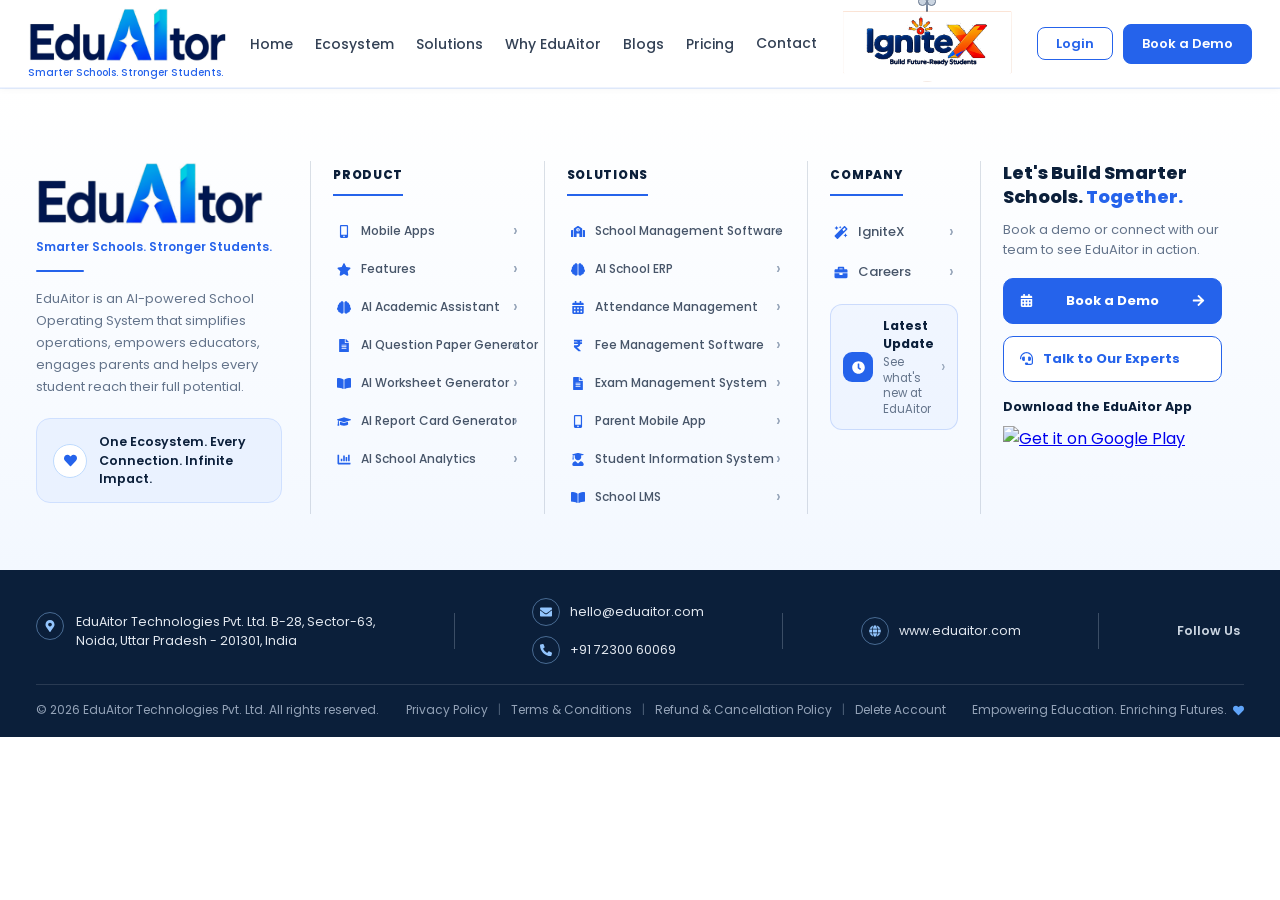
==== commit 1aff7542: "Deploy marketing site: footer Play Store link, drop iOS badge - Play Store link is now the default f" ====
--- a/index.html
+++ b/index.html
@@ -15,8 +15,8 @@
   rel="stylesheet" 
   href="https://cdnjs.cloudflare.com/ajax/libs/font-awesome/6.4.0/css/all.min.css"
 />
-    <script type="module" crossorigin src="/assets/index-BG8cD4Az.js"></script>
-    <link rel="stylesheet" crossorigin href="/assets/index-CSnEcach.css">
+    <script type="module" crossorigin src="/assets/index-BaURoK5A.js"></script>
+    <link rel="stylesheet" crossorigin href="/assets/index-D4BbIzuc.css">
   </head>
   <body>
     <div id="root"></div>
--- a/assets/index-D4BbIzuc.css
+++ b/assets/index-D4BbIzuc.css
@@ -0,0 +1 @@
+@import"https://fonts.googleapis.com/css2?family=Poppins:ital,wght@0,100;0,200;0,300;0,400;0,500;0,600;0,700;0,800;0,900;1,100;1,200;1,300;1,400;1,500;1,600;1,700;1,800;1,900&display=swap";*{margin:0;padding:0;box-sizing:border-box;font-family:Poppins,sans-serif}html{scroll-behavior:smooth}html,body{width:100%;overflow-x:hidden;background:#fff;color:#0f172a}.main-content{padding-top:88px}:root{--blue-50: #eff6ff;--blue-100: #dbeafe;--blue-200: #bfdbfe;--blue-400: #60a5fa;--blue-500: #3b82f6;--blue-600: #2563eb;--blue-700: #1d4ed8;--blue-800: #1e40af;--blue-900: #1e3a8a;--navy: #0b1f3a;--navy-2: #132f54;--primary: var(--blue-600);--primary-hover: var(--blue-700);--bg-color: var(--blue-50);--purple-50: #faf5ff;--purple-100: #f3e8ff;--purple-200: #e9d5ff;--purple-400: #c084fc;--purple-500: #a855f7;--purple-600: #9333ea;--purple-700: #7e22ce;--purple-800: #6b21a8;--purple-900: #3b0764;--purple-950: #2e0650;--purple-dim: rgba(37, 99, 235, .12);--purple-glow: rgba(37, 99, 235, .35);--border-glow: rgba(37, 99, 235, .3);--border-md: rgba(37, 99, 235, .2);--radius-sm: 10px;--radius-md: 16px;--radius-lg: 24px;--radius-xl: 32px;--ease-spring: cubic-bezier(.34, 1.56, .64, 1);--ease-out: cubic-bezier(.22, 1, .36, 1);--ink: #0b1f3a;--surface: #ffffff;--border: rgba(37, 99, 235, .12);--text-1: #0b1f3a;--text-2: #475569;--text-3: #94a3b8;--font-display: "Poppins", sans-serif;--font-body: "Poppins", sans-serif;--teal: #14b8a6;--gold: #F7C948;--red: #ef4444;--green: #16a34a;--orange: #f97316;--pink: #ec4899}.navbar{height:88px;width:100%;background:#fff;display:flex;align-items:center;justify-content:center;position:fixed;top:0;z-index:1000;border-bottom:1px solid rgba(37,99,235,.08);box-shadow:0 1px 8px #0f172a0a;overflow:visible}.navbar nav{width:100%;max-width:1280px;display:flex;justify-content:space-between;align-items:center;padding:0 28px;gap:16px}.nb-brand{text-decoration:none;display:flex;flex-direction:column;gap:0;flex-shrink:0}.nb-logo-row{display:flex;align-items:center}.nb-logo-img{height:56px;width:auto;max-width:220px;object-fit:contain;display:block;filter:brightness(.85) saturate(1.2)}.nb-tagline{font-size:10px;color:var(--primary);font-weight:500;margin-top:2px;white-space:nowrap}.nav-links{display:flex;align-items:center;gap:22px;margin:0;padding:0;list-style:none}.nav-links li a{text-decoration:none;color:#334155;font-size:14px;font-weight:500;position:relative;padding-bottom:4px;transition:color .2s ease}.nb-ignitex-item{position:relative;align-self:flex-start;margin-top:-6px;margin-left:4px;margin-right:4px}.nav-links li a.nb-ignitex{display:flex;flex-direction:column;align-items:center;padding:0;color:#fff;font-weight:800;text-decoration:none;transform-origin:top center;animation:nb-ignitex-sway 3.6s ease-in-out infinite}.nav-links li a.nb-ignitex:after{display:none}.nb-ignitex__cord{display:block;width:2px;height:12px;background:linear-gradient(180deg,#94a3b8,#64748b);border-radius:2px;position:relative}.nb-ignitex__cord:before,.nb-ignitex__cord:after{content:"";position:absolute;top:-3px;width:7px;height:7px;border-radius:50%;background:#cbd5e1;border:1.5px solid #64748b;box-shadow:inset 0 1px #fff}.nb-ignitex__cord:before{left:-8px}.nb-ignitex__cord:after{right:-8px}.nb-ignitex__board{position:relative;display:inline-flex;align-items:center;justify-content:center;padding:4px 6px 14px;background:#fff;border-radius:0 0 10px 10px;box-shadow:0 12px 24px #0f172a2e,0 0 0 1px #f36f2159;clip-path:polygon(0 0,100% 0,100% 88%,50% 100%,0 88%)}.nb-ignitex__logo{display:block;height:52px;width:auto;max-width:168px;object-fit:contain;pointer-events:none}.nav-links li a.nb-ignitex:hover,.nav-links li a.nb-ignitex.active{color:#fff;filter:brightness(1.08)}.nav-links li a.nb-ignitex.active .nb-ignitex__board{box-shadow:0 14px 28px #0006,0 0 0 2px #fb923c8c}@keyframes nb-ignitex-sway{0%,to{transform:rotate(-4deg)}50%{transform:rotate(4deg)}}.nb-contact-link{appearance:none;background:none;border:0;padding:0 0 4px;margin:0;font:inherit;font-size:14px;font-weight:500;color:#334155;cursor:pointer;position:relative;transition:color .2s ease}.nav-links li a:hover,.nav-links a.active,.nb-contact-link:hover{color:var(--primary)}.nav-links a.active:after{content:"";position:absolute;bottom:-2px;left:0;width:100%;height:2px;background:var(--primary);border-radius:2px}.nav-btn{display:flex;align-items:center;gap:10px;flex-shrink:0}.login-btn{display:inline-flex;align-items:center;justify-content:center;text-decoration:none;white-space:nowrap;line-height:1;background:#fff;border:1.5px solid var(--primary);color:var(--primary);padding:9px 18px;border-radius:8px;font-size:13px;font-weight:600;cursor:pointer;font-family:inherit;transition:background .2s ease}.login-btn:hover{background:var(--blue-50)}.demo-btn{background:var(--primary);border:1.5px solid var(--primary);color:#fff;padding:9px 18px;border-radius:8px;font-size:13px;font-weight:600;cursor:pointer;font-family:inherit;transition:background .2s ease}.demo-btn:hover{background:var(--primary-hover)}.hamburger-icon{display:none;background:none;border:none;font-size:22px;color:#0b1f3a;cursor:pointer;padding:4px 8px}@media(max-width:1100px){.nav-links{gap:14px}.nav-links li a{font-size:13px}}@media(max-width:960px){.hamburger-icon{display:block}.nav-links{position:fixed;top:88px;left:0;right:0;background:#fff;flex-direction:column;align-items:flex-start;padding:20px 28px;gap:16px;box-shadow:0 8px 24px #00000014;transform:translateY(-120%);opacity:0;pointer-events:none;transition:all .25s ease;z-index:999}.nav-links.active{transform:translateY(0);opacity:1;pointer-events:auto}.nb-ignitex-item{margin-top:0;align-self:stretch}.nav-links li a.nb-ignitex{animation:none;align-items:flex-start;width:100%}.nb-ignitex__cord{display:none}.nb-ignitex__board{clip-path:none;border-radius:12px;padding:8px 10px;min-width:0;width:100%;justify-content:flex-start}.nb-ignitex__logo{height:44px;max-width:min(220px,70vw)}}@media(max-width:480px){.navbar nav{padding:0 16px;gap:10px}.nb-brand{flex-shrink:1;min-width:0}.nb-logo-img{height:42px;max-width:120px}.nb-tagline{display:none}.nav-btn{gap:8px}.login-btn,.demo-btn{padding:8px 11px;font-size:12px}}.cu-popup{position:fixed;inset:0;z-index:1200;display:grid;place-items:center;padding:20px}.cu-popup__backdrop{position:absolute;inset:0;border:0;background:radial-gradient(120% 120% at 50% 0%,#1d4ed880,#0b1f3abd);backdrop-filter:blur(6px) saturate(140%);-webkit-backdrop-filter:blur(6px) saturate(140%);cursor:pointer;animation:cu-fade .28s ease both}.cu-popup__panel{position:relative;isolation:isolate;z-index:1;width:min(100%,440px);max-height:calc(100vh - 40px);overflow-y:auto;overscroll-behavior:contain;background:#fff;border:1px solid rgba(255,255,255,.65);border-radius:24px;padding:30px 28px 26px;box-shadow:inset 0 1px #ffffffbf,0 30px 70px -14px #0b1f3a80,0 12px 28px -10px #0b1f3a47;animation:cu-pop .34s cubic-bezier(.16,1,.3,1) both}.cu-popup__glow{position:absolute;z-index:-1;top:-60px;left:50%;width:280px;height:170px;transform:translate(-50%);background:radial-gradient(closest-side,#3b82f666,#3b82f600);filter:blur(8px);pointer-events:none}.cu-popup__close{position:absolute;top:14px;right:14px;width:34px;height:34px;border:0;border-radius:50%;background:#f1f5f9eb;color:#475569;font-size:1.35rem;line-height:1;cursor:pointer;display:grid;place-items:center;transition:background .18s ease,color .18s ease,transform .22s ease}.cu-popup__close:hover{background:#e2e8f0;color:#0b1f3a;transform:rotate(90deg)}.cu-popup__eyebrow{display:inline-block;margin:0 0 14px;padding:5px 12px;border-radius:999px;background:linear-gradient(135deg,#dbeafe,#eff6ff);color:#1d4ed8;font-size:.68rem;font-weight:800;letter-spacing:.1em}.cu-popup__panel h2{margin:0 0 8px;font-size:1.6rem;line-height:1.2;letter-spacing:-.02em;color:#0b1f3a}.cu-popup__sub{margin:0 0 16px;color:#64748b;font-size:.92rem;line-height:1.55}.cu-popup__assure{display:flex;flex-wrap:wrap;gap:8px 16px;list-style:none;margin:0 0 20px;padding:0}.cu-popup__assure li{display:inline-flex;align-items:center;gap:6px;font-size:.78rem;font-weight:600;color:#475569}.cu-popup__assure li span{display:grid;place-items:center;width:16px;height:16px;border-radius:50%;background:#dcfce7;color:#15803d;font-size:.58rem;font-weight:900}.cu-popup__form{display:grid;gap:15px}.cu-popup__form label{display:grid;gap:7px}.cu-popup__form label>span{font-size:.78rem;font-weight:700;letter-spacing:.01em;color:#334155}.cu-popup__form input{width:100%;border:1.5px solid #e2e8f0;border-radius:13px;padding:13px 14px;font:inherit;color:#0f172a;outline:none;background:#fbfdff;transition:border-color .18s ease,box-shadow .18s ease,background .18s ease}.cu-popup__form input::placeholder{color:#94a3b8}.cu-popup__form input:hover{border-color:#cbd5e1}.cu-popup__form input:focus{border-color:#3b82f6;background:#fff;box-shadow:0 0 0 4px #3b82f624}.cu-popup__phone{display:grid;grid-template-columns:auto 1fr;align-items:center;border:1.5px solid #e2e8f0;border-radius:13px;overflow:hidden;background:#fbfdff;transition:border-color .18s ease,box-shadow .18s ease}.cu-popup__phone>span{padding:13px;background:#eff6ff;color:#1d4ed8;font-weight:800;font-size:.88rem;border-right:1.5px solid #e2e8f0}.cu-popup__phone input{border:0;border-radius:0;box-shadow:none;background:transparent}.cu-popup__phone input:focus{box-shadow:none;background:transparent}.cu-popup__phone:focus-within{border-color:#3b82f6;background:#fff;box-shadow:0 0 0 4px #3b82f624}.cu-popup__error{display:block;margin-top:-2px;color:#dc2626;font-size:.76rem;font-weight:600;font-style:normal}.cu-popup__status{margin:0;padding:11px 13px;border-radius:12px;font-size:.85rem;font-weight:600;text-align:center}.cu-popup__status.is-ok{color:#15803d;background:#f0fdf4}.cu-popup__status.is-error{color:#b91c1c;background:#fef2f2}.cu-popup__submit{display:inline-flex;align-items:center;justify-content:center;gap:9px;border:0;border-radius:13px;padding:14px 18px;background:linear-gradient(135deg,#3b82f6,#1d4ed8);color:#fff;font:inherit;font-weight:700;letter-spacing:.01em;cursor:pointer;box-shadow:0 10px 22px -8px #1d4ed8b3;transition:transform .16s ease,box-shadow .16s ease}.cu-popup__submit:hover:not(:disabled){transform:translateY(-1px);box-shadow:0 14px 26px -8px #1d4ed8c7}.cu-popup__submit:active:not(:disabled){transform:translateY(0)}.cu-popup__submit:disabled{opacity:.75;cursor:not-allowed}.cu-popup__arrow{transition:transform .16s ease}.cu-popup__submit:hover:not(:disabled) .cu-popup__arrow{transform:translate(3px)}.cu-popup__spin{width:15px;height:15px;border-radius:50%;border:2px solid rgba(255,255,255,.45);border-top-color:#fff;animation:cu-rotate .7s linear infinite}.cu-popup__done{text-align:center;padding:8px 0 4px}.cu-popup__check{display:grid;place-items:center;width:68px;height:68px;margin:0 auto 18px;border-radius:50%;background:linear-gradient(135deg,#22c55e,#16a34a);box-shadow:0 12px 28px -10px #16a34abf;animation:cu-pop-check .45s cubic-bezier(.16,1,.3,1) both}.cu-popup__check svg{width:34px;height:34px}.cu-popup__check path{fill:none;stroke:#fff;stroke-width:2.6;stroke-linecap:round;stroke-linejoin:round;stroke-dasharray:26;stroke-dashoffset:26;animation:cu-draw .42s ease .16s forwards}.cu-popup__done h2{margin:0 0 8px;font-size:1.45rem;letter-spacing:-.01em;color:#0b1f3a}.cu-popup__doneMsg{margin:0 0 6px;color:#15803d;font-weight:700;font-size:.95rem}.cu-popup__doneSub{margin:0;color:#64748b;font-size:.85rem}@keyframes cu-fade{0%{opacity:0}to{opacity:1}}@keyframes cu-pop{0%{opacity:0;transform:translateY(14px) scale(.96)}to{opacity:1;transform:translateY(0) scale(1)}}@keyframes cu-sheet{0%{opacity:0;transform:translateY(100%)}to{opacity:1;transform:translateY(0)}}@keyframes cu-pop-check{0%{opacity:0;transform:scale(.5)}to{opacity:1;transform:scale(1)}}@keyframes cu-draw{to{stroke-dashoffset:0}}@keyframes cu-rotate{to{transform:rotate(360deg)}}@media(max-width:480px){.cu-popup{padding:0;align-items:end}.cu-popup__panel{width:100%;max-height:92vh;border-radius:24px 24px 0 0;padding:26px 20px 22px;animation:cu-sheet .32s cubic-bezier(.16,1,.3,1) both}.cu-popup__done{padding:14px 0 10px}}@media(prefers-reduced-motion:reduce){.cu-popup__backdrop,.cu-popup__panel,.cu-popup__check,.cu-popup__check path,.cu-popup__spin{animation:none!important}.cu-popup__check path{stroke-dashoffset:0}.cu-popup__close,.cu-popup__submit,.cu-popup__arrow{transition:none!important}}.hv-section{padding:52px 0;position:relative;overflow:hidden}.hv-container{width:min(1200px,calc(100% - 48px));margin:0 auto}.hv-badge{display:inline-block;width:fit-content;max-width:max-content;align-self:flex-start;padding:6px 18px;border-radius:999px;background:var(--blue-50, #eff6ff);color:var(--primary, #2563eb);font-size:.72rem;font-weight:700;letter-spacing:.08em;text-transform:uppercase;margin-bottom:16px}.hv-badge--dark{background:var(--navy, #0b1f3a);color:#fff}.hv-label{display:inline-block;font-size:.72rem;font-weight:700;letter-spacing:.1em;text-transform:uppercase;color:var(--primary, #2563eb);margin-bottom:12px}.hv-accent{color:var(--primary, #2563eb)}.hv-accent--underline{position:relative;display:inline-block}.hv-accent--underline:after{content:"";position:absolute;left:0;right:0;bottom:2px;height:3px;background:var(--primary, #2563eb);border-radius:2px;opacity:.85}.hv-btn{display:inline-flex;align-items:center;justify-content:center;gap:8px;padding:12px 24px;border-radius:8px;font-size:.95rem;font-weight:600;text-decoration:none;border:2px solid transparent;cursor:pointer;transition:background .2s,color .2s,border-color .2s,transform .2s}.hv-btn:hover{transform:translateY(-1px)}.hv-btn--primary{background:var(--primary, #2563eb);color:#fff;border-color:var(--primary, #2563eb)}.hv-btn--primary:hover{background:var(--primary-hover, #1d4ed8);border-color:var(--primary-hover, #1d4ed8)}.hv-btn--outline{background:transparent;color:var(--primary, #2563eb);border-color:var(--primary, #2563eb)}.hv-btn--outline:hover{background:var(--blue-50, #eff6ff)}.hv-btn--green{background:#16a34a;color:#fff;border-color:#16a34a}.hv-btn--green:hover{background:#15803d}.hv-btn--light{background:#fff;color:var(--navy, #0b1f3a);border-color:#fff}.hv-btn--lg{padding:14px 32px;font-size:1rem}.hv-btn--sm{padding:10px 20px;font-size:.85rem}.hv-btn--block{width:100%}.hv-hero{padding:48px 0 0;background:linear-gradient(180deg,#f8fbff,#fff);position:relative;overflow:hidden}.hv-hero__bg-grid{position:absolute;inset:0;background-image:radial-gradient(circle,rgba(37,99,235,.08) 1px,transparent 1px);background-size:24px 24px;opacity:.45;pointer-events:none;z-index:0}.hv-hero__inner{position:relative;z-index:1;display:grid;grid-template-columns:minmax(0,1.05fr) minmax(0,.95fr);gap:36px;align-items:center;padding-bottom:48px}.hv-hero__left{position:relative;z-index:2;min-width:0}.hv-hero__title{font-size:clamp(2rem,4vw,3rem);font-weight:800;line-height:1.15;color:var(--navy, #0b1f3a);margin-bottom:16px;position:relative}.hv-hero__title:after{content:"";display:block;width:48px;height:4px;background:var(--primary, #2563eb);border-radius:2px;margin-top:12px}.hv-hero__subtitle{font-size:clamp(1rem,2vw,1.25rem);font-weight:600;color:#334155;margin-bottom:16px}.hv-hero__body{font-size:.95rem;line-height:1.7;color:#64748b;margin-bottom:28px;max-width:540px}.hv-hero__right{position:relative;z-index:1;min-width:0;overflow:hidden}.hv-hero__visual{position:relative;width:100%;display:flex;align-items:center;justify-content:center}.hv-hero__composition{width:100%;max-width:100%;height:auto;display:block;object-fit:contain;-webkit-user-select:none;user-select:none;pointer-events:none}.hv-hero__rings{display:none}.hv-hero__feature-wrap{position:relative;z-index:3;margin-top:-8px;padding:0 0 8px}.hv-hero__feature-card{display:grid;grid-template-columns:repeat(5,1fr);gap:8px 12px;background:#fff;border:1px solid #e8eef7;border-radius:16px;box-shadow:0 12px 36px #0f172a14;padding:22px 20px}.hv-hero__feature-item{display:flex;align-items:center;gap:12px;font-size:.82rem;font-weight:700;color:#0b1f3a;line-height:1.3;padding:4px 6px}.hv-hero__feature-icon{width:40px;height:40px;border-radius:12px;background:#eff6ff;color:#2563eb;display:grid;place-items:center;flex-shrink:0;font-size:16px}.hv-hero__support-bar{padding:18px 0 36px}.hv-hero__support-inner{display:flex;flex-wrap:wrap;align-items:center;justify-content:center;gap:12px 20px}.hv-hero__support-deploy{display:inline-flex;align-items:center;gap:8px;padding:6px 12px;font-size:.8rem;font-weight:600;color:#334155}.hv-ecosystem{background:#fff}.hv-ecosystem__header{text-align:center;max-width:780px;margin:0 auto 48px}.hv-ecosystem__title{font-size:clamp(1.6rem,3vw,2.25rem);font-weight:800;color:var(--navy, #0b1f3a);line-height:1.25;margin-bottom:16px}.hv-ecosystem__sub{font-size:.95rem;line-height:1.7;color:#64748b}.hv-ecosystem__grid{display:grid;grid-template-columns:repeat(5,1fr);gap:16px;margin-bottom:40px}.hv-ecosystem__card{background:#fff;border:1px solid #e2e8f0;border-radius:14px;padding:20px 16px;transition:box-shadow .2s,transform .2s}.hv-ecosystem__card:hover{box-shadow:0 8px 24px #0f172a14;transform:translateY(-2px)}.hv-ecosystem__card-icon{width:40px;height:40px;border-radius:10px;display:grid;place-items:center;margin-bottom:12px}.hv-ecosystem__card--purple .hv-ecosystem__card-icon{background:#f3e8ff;color:#9333ea}.hv-ecosystem__card--green .hv-ecosystem__card-icon{background:#dcfce7;color:#16a34a}.hv-ecosystem__card--blue .hv-ecosystem__card-icon{background:#dbeafe;color:#2563eb}.hv-ecosystem__card--orange .hv-ecosystem__card-icon{background:#ffedd5;color:#ea580c}.hv-ecosystem__card--teal .hv-ecosystem__card-icon{background:#ccfbf1;color:#0d9488}.hv-ecosystem__card--pink .hv-ecosystem__card-icon{background:#fce7f3;color:#db2777}.hv-ecosystem__card-title{font-size:.88rem;font-weight:700;color:#0f172a;margin-bottom:8px;line-height:1.3}.hv-ecosystem__card-desc{font-size:.78rem;line-height:1.55;color:#64748b}.hv-ecosystem__footer{text-align:center}.hv-ecosystem__tagline{display:flex;align-items:center;justify-content:center;gap:8px;margin-top:20px;font-size:.88rem;font-weight:600;color:var(--primary, #2563eb)}.hv-impact-loop{background:#f8fafc}.hv-impact-loop__header{text-align:center;max-width:820px;margin:0 auto 48px}.hv-impact-loop__title{font-size:clamp(1.5rem,3vw,2.1rem);font-weight:800;color:var(--navy, #0b1f3a);line-height:1.3;margin-bottom:16px}.hv-impact-loop__sub{font-size:.95rem;line-height:1.7;color:#64748b;margin-bottom:20px}.hv-impact-loop__callout{display:inline-flex;align-items:center;gap:8px;background:#fff;border:1px solid #e2e8f0;border-radius:12px;padding:12px 20px;font-size:.88rem;font-weight:600;color:var(--primary, #2563eb);box-shadow:0 4px 12px #0f172a0f}.hv-impact-loop__body{display:grid;grid-template-columns:1fr 1.4fr 1fr;gap:32px;align-items:start}.hv-impact-loop__col-title{display:flex;align-items:center;gap:8px;font-size:.78rem;font-weight:700;letter-spacing:.06em;text-transform:uppercase;color:#475569;margin-bottom:20px}.hv-impact-loop__list{list-style:none;display:flex;flex-direction:column;gap:16px}.hv-impact-loop__item{display:flex;gap:12px;align-items:flex-start}.hv-impact-loop__item-icon{flex-shrink:0;width:36px;height:36px;border-radius:10px;display:grid;place-items:center}.hv-impact-loop__item--blue .hv-impact-loop__item-icon{background:#dbeafe;color:#2563eb}.hv-impact-loop__item--green .hv-impact-loop__item-icon{background:#dcfce7;color:#16a34a}.hv-impact-loop__item--purple .hv-impact-loop__item-icon{background:#f3e8ff;color:#9333ea}.hv-impact-loop__item--orange .hv-impact-loop__item-icon{background:#ffedd5;color:#ea580c}.hv-impact-loop__item--teal .hv-impact-loop__item-icon{background:#ccfbf1;color:#0d9488}.hv-impact-loop__item strong{display:block;font-size:.88rem;color:#0f172a;margin-bottom:4px}.hv-impact-loop__item p{font-size:.78rem;line-height:1.5;color:#64748b}.hv-impact-loop__col--center{position:relative}.hv-impact-loop__hub{text-align:center;background:#fff;border:3px solid var(--primary, #2563eb);border-radius:50%;width:160px;height:160px;display:flex;flex-direction:column;align-items:center;justify-content:center;margin:0 auto 24px;padding:16px;box-shadow:0 0 0 10px #2563eb14,0 8px 24px #2563eb26}.hv-impact-loop__hub-label{font-size:.68rem;font-weight:700;text-transform:uppercase;color:var(--primary, #2563eb);margin-bottom:4px}.hv-impact-loop__hub p{font-size:.62rem;line-height:1.4;color:#64748b}.hv-impact-loop__steps{display:grid;grid-template-columns:repeat(3,1fr);gap:12px}.hv-impact-loop__step{background:#fff;border:1px solid #e2e8f0;border-radius:12px;padding:14px;position:relative}.hv-impact-loop__step-num{display:inline-flex;align-items:center;justify-content:center;width:24px;height:24px;border-radius:50%;font-size:.72rem;font-weight:700;color:#fff;margin-bottom:8px}.hv-impact-loop__step--blue .hv-impact-loop__step-num{background:#2563eb}.hv-impact-loop__step--green .hv-impact-loop__step-num{background:#16a34a}.hv-impact-loop__step--purple .hv-impact-loop__step-num{background:#9333ea}.hv-impact-loop__step--orange .hv-impact-loop__step-num{background:#ea580c}.hv-impact-loop__step--teal .hv-impact-loop__step-num{background:#0d9488}.hv-impact-loop__step--pink .hv-impact-loop__step-num{background:#db2777}.hv-impact-loop__step h4{font-size:.82rem;font-weight:700;color:#0f172a;margin-bottom:6px;line-height:1.3}.hv-impact-loop__step p{font-size:.72rem;line-height:1.45;color:#64748b}.hv-impact-loop__cta-bar{display:flex;flex-wrap:wrap;align-items:center;gap:24px;background:var(--navy, #0b1f3a);border-radius:16px;padding:28px 32px;margin-top:48px;color:#fff}.hv-impact-loop__cta-item{display:flex;align-items:flex-start;gap:12px;flex:1;min-width:180px}.hv-impact-loop__cta-item svg{flex-shrink:0;color:var(--blue-400, #60a5fa)}.hv-impact-loop__cta-item strong{display:block;font-size:.9rem;margin-bottom:4px}.hv-impact-loop__cta-item p{font-size:.78rem;line-height:1.5;color:#94a3b8}.hv-pricing{background:#fff}.hv-pricing__header{text-align:center;max-width:780px;margin:0 auto 48px;position:relative}.hv-pricing__title{font-size:clamp(1.6rem,3vw,2.2rem);font-weight:800;color:var(--navy, #0b1f3a);line-height:1.25;margin-bottom:16px}.hv-pricing__sub{font-size:.95rem;line-height:1.7;color:#64748b;margin-bottom:20px}.hv-pricing__callout{display:inline-flex;align-items:center;gap:8px;background:#fff;border:1px solid #e2e8f0;border-radius:12px;padding:10px 18px;font-size:.85rem;font-weight:600;color:var(--primary, #2563eb)}.hv-pricing__grid{display:grid;grid-template-columns:1fr 1.2fr 1fr;gap:24px;align-items:start}.hv-pricing__col--left,.hv-pricing__col--right{display:flex;flex-direction:column;align-self:stretch}.hv-pricing__features,.hv-pricing__trust{flex:1;display:flex;flex-direction:column;justify-content:space-between}.hv-pricing__col-title{font-size:.72rem;font-weight:700;letter-spacing:.06em;text-transform:uppercase;color:#475569;margin-bottom:20px}.hv-pricing__col-title--dark{background:var(--navy, #0b1f3a);color:#fff;padding:12px 16px;border-radius:10px 10px 0 0;margin-bottom:0}.hv-pricing__features{list-style:none;border:1px solid #e2e8f0;border-top:none;border-radius:0 0 12px 12px;padding:16px}.hv-pricing__feature{display:flex;gap:12px;padding:12px 0;border-bottom:1px solid #f1f5f9}.hv-pricing__feature:last-child{border-bottom:none}.hv-pricing__feature-icon{flex-shrink:0;width:36px;height:36px;border-radius:50%;background:var(--blue-50, #eff6ff);color:var(--primary, #2563eb);display:grid;place-items:center}.hv-pricing__feature strong{display:block;font-size:.85rem;color:#0f172a;margin-bottom:2px}.hv-pricing__feature p{font-size:.75rem;color:#64748b}.hv-pricing__plans-header{background:var(--primary, #2563eb);color:#fff;text-align:center;font-size:.78rem;font-weight:700;letter-spacing:.06em;padding:12px;border-radius:12px 12px 0 0}.hv-pricing__plans{display:grid;grid-template-columns:1fr 1fr;gap:16px;position:relative;padding-top:16px}.hv-pricing__plan{border:1px solid #e2e8f0;border-radius:14px;padding:24px 20px;text-align:center;background:#fff;box-shadow:0 4px 16px #0f172a0f}.hv-pricing__plan-label{font-size:.72rem;font-weight:700;letter-spacing:.05em;color:#64748b;margin-bottom:12px}.hv-pricing__plan-price{font-size:3rem;font-weight:800;color:var(--primary, #2563eb);line-height:1}.hv-pricing__plan-price--green{color:#16a34a}.hv-pricing__rupee{font-size:1.5rem;vertical-align:super}.hv-pricing__plan-unit{font-size:.72rem;font-weight:700;letter-spacing:.04em;color:#64748b;margin:8px 0 12px}.hv-pricing__plan-badge{display:inline-block;padding:4px 14px;border-radius:999px;font-size:.68rem;font-weight:700;letter-spacing:.04em;margin-bottom:16px}.hv-pricing__plan-badge--blue{background:var(--blue-50, #eff6ff);color:var(--primary, #2563eb)}.hv-pricing__plan-badge--green{background:#dcfce7;color:#16a34a}.hv-pricing__prelaunch{display:block;margin-bottom:8px;font-size:.7rem;font-weight:700;letter-spacing:.03em;color:var(--primary, #2563eb)}.hv-pricing__was{display:block;margin-bottom:2px;font-size:.8rem;font-weight:600;color:#94a3b8;text-decoration:line-through}.hv-pricing__plan-checks{list-style:none;text-align:left;margin-bottom:20px}.hv-pricing__plan-checks li{display:flex;align-items:center;gap:8px;font-size:.78rem;color:#475569;padding:6px 0}.hv-pricing__plan-checks svg{flex-shrink:0;color:var(--primary, #2563eb)}.hv-pricing__plan-checks--green svg{color:#16a34a}.hv-pricing__save-badge{position:absolute;top:50%;left:50%;transform:translate(-50%,-50%);background:#fff;border:2px dashed var(--primary, #2563eb);border-radius:50%;width:90px;height:90px;display:grid;place-items:center;font-size:.62rem;font-weight:700;text-align:center;color:var(--primary, #2563eb);line-height:1.3;z-index:2;padding:8px}.hv-pricing__trust{list-style:none;border:1px solid #e2e8f0;border-top:none;border-radius:0 0 12px 12px;padding:16px}.hv-pricing__trust-item{display:flex;gap:12px;padding:12px 0;border-bottom:1px solid #f1f5f9}.hv-pricing__trust-item:last-child{border-bottom:none}.hv-pricing__trust-icon{flex-shrink:0;width:36px;height:36px;border-radius:50%;display:grid;place-items:center}.hv-pricing__trust-item--blue .hv-pricing__trust-icon{background:#dbeafe;color:#2563eb}.hv-pricing__trust-item--purple .hv-pricing__trust-icon{background:#f3e8ff;color:#9333ea}.hv-pricing__trust-item--green .hv-pricing__trust-icon{background:#dcfce7;color:#16a34a}.hv-pricing__trust-item--orange .hv-pricing__trust-icon{background:#ffedd5;color:#ea580c}.hv-pricing__trust-item strong{display:block;font-size:.85rem;color:#0f172a}.hv-pricing__trust-item p{font-size:.75rem;color:#64748b}.hv-pricing__secure,.hv-pricing__left-bar{display:flex;gap:12px;align-items:flex-start;background:var(--blue-50, #eff6ff);border-radius:12px;padding:16px;margin-top:16px}.hv-pricing__secure svg,.hv-pricing__left-bar svg{flex-shrink:0;color:var(--primary, #2563eb)}.hv-pricing__secure strong,.hv-pricing__left-bar strong{display:block;font-size:.85rem;color:#0f172a}.hv-pricing__secure p,.hv-pricing__left-bar p{font-size:.75rem;color:#64748b}.hv-pricing__impact-bar{display:flex;flex-wrap:wrap;gap:16px;background:var(--navy, #0b1f3a);border-radius:14px;padding:24px 28px;margin-top:32px;color:#fff;align-items:center}.hv-pricing__impact-item{flex:1;min-width:140px}.hv-pricing__impact-item strong{display:block;font-size:.88rem;margin-bottom:4px}.hv-pricing__impact-item p{font-size:.72rem;color:#94a3b8}.hv-pricing__impact-promise{flex:1.5;min-width:220px;font-size:.82rem;color:#cbd5e1;padding-left:16px;border-left:1px solid rgba(255,255,255,.15)}.hv-pricing__footer{text-align:center;margin-top:32px}.hv-pricing__footer p{font-size:.95rem;font-weight:600;color:#334155;margin-bottom:8px}.hv-pricing__footer-fine{font-size:.72rem!important;font-weight:700!important;letter-spacing:.08em;color:#94a3b8!important}.hv-future{background:linear-gradient(180deg,#fff,#f8fbff)}.hv-future__header{text-align:center;max-width:760px;margin:0 auto 48px}.hv-future__label{display:block;font-size:.72rem;font-weight:600;letter-spacing:.12em;text-transform:uppercase;color:var(--primary, #2563eb);margin-bottom:16px}.hv-future__title{font-size:clamp(1.6rem,3vw,2.25rem);font-weight:800;color:var(--navy, #0b1f3a);margin-bottom:16px}.hv-future__together{color:#16a34a}.hv-future__sub{font-size:.95rem;line-height:1.7;color:#64748b}.hv-future__body{display:grid;grid-template-columns:1fr 280px 1fr;gap:32px;align-items:center;margin-bottom:40px}.hv-future__features{display:flex;flex-direction:column;gap:20px}.hv-future__feature{display:flex;gap:14px;align-items:flex-start}.hv-future__feature-icon{flex-shrink:0;width:40px;height:40px;border-radius:50%;display:grid;place-items:center}.hv-future__feature--blue .hv-future__feature-icon{background:#dbeafe;color:#2563eb}.hv-future__feature--green .hv-future__feature-icon{background:#dcfce7;color:#16a34a}.hv-future__feature--purple .hv-future__feature-icon{background:#f3e8ff;color:#9333ea}.hv-future__feature--orange .hv-future__feature-icon{background:#ffedd5;color:#ea580c}.hv-future__feature h3{font-size:.92rem;font-weight:700;color:#0f172a;margin-bottom:4px}.hv-future__feature p{font-size:.78rem;line-height:1.5;color:#64748b}.hv-future__cta-box{background:var(--navy, #0b1f3a);border-radius:20px;padding:32px 24px;text-align:center;color:#fff}.hv-future__cta-box svg{color:var(--blue-400, #60a5fa);margin-bottom:12px}.hv-future__cta-box h3{font-size:1.1rem;font-weight:700;margin-bottom:12px;line-height:1.3}.hv-future__now{color:#4ade80;font-size:1.4rem}.hv-future__cta-box p{font-size:.82rem;line-height:1.55;color:#94a3b8}.hv-future__cta-box em{color:#4ade80;font-style:italic}.hv-future__visual{position:relative;display:flex;flex-direction:column;gap:14px}.hv-future__img{width:100%;height:220px;object-fit:cover;object-position:center 20%;border-radius:16px;display:block;box-shadow:0 12px 28px #0f172a1f}.hv-future__devices{position:relative;min-height:170px;padding-left:52px}.hv-future-laptop{width:100%}.hv-future-laptop__screen{background:#0b1f3a;border:6px solid #1e293b;border-radius:10px 10px 3px 3px;padding:8px 10px 10px;color:#fff;box-shadow:0 12px 24px #0f172a2e}.hv-future-laptop__top{display:flex;justify-content:space-between;align-items:center;margin-bottom:8px}.hv-future-laptop__top strong{font-size:.62rem;color:#60a5fa}.hv-future-laptop__top em{font-style:normal;font-size:.5rem;color:#94a3b8}.hv-future-laptop__kpis{display:grid;grid-template-columns:repeat(3,1fr);gap:5px;margin-bottom:6px}.hv-future-laptop__kpis div{background:#ffffff14;border-radius:6px;padding:5px 6px;display:flex;flex-direction:column}.hv-future-laptop__kpis b{font-size:.68rem}.hv-future-laptop__kpis i{font-style:normal;font-size:.45rem;color:#94a3b8}.hv-future-laptop__chart{height:34px;border-radius:6px;background:linear-gradient(180deg,transparent 60%,rgba(37,99,235,.18) 100%),repeating-linear-gradient(90deg,transparent,transparent 18px,rgba(148,163,184,.15) 18px,rgba(148,163,184,.15) 19px);position:relative;overflow:hidden}.hv-future-laptop__chart:after{content:"";position:absolute;left:4%;right:4%;top:40%;height:2px;background:#60a5fa;border-radius:999px;transform:rotate(-8deg)}.hv-future-laptop__base{height:8px;margin:0 10%;background:linear-gradient(180deg,#cbd5e1,#94a3b8);border-radius:0 0 6px 6px}.hv-future-phone{position:absolute;right:0;bottom:0;width:108px;background:#0f172a;border-radius:14px;padding:10px 8px;color:#fff;box-shadow:0 14px 26px #0f172a47;z-index:2}.hv-future-phone__hello{font-size:.55rem;font-weight:700;margin-bottom:8px}.hv-future-phone__grid{display:grid;grid-template-columns:1fr 1fr;gap:5px;margin-bottom:8px}.hv-future-phone__grid span{background:#1e293b;border-radius:6px;padding:7px 4px;font-size:.45rem;text-align:center;color:#e2e8f0}.hv-future-phone__ai{background:#2563eb;border-radius:999px;padding:6px 8px;font-size:.45rem;font-weight:700;text-align:center}.hv-future__action-bar{background:var(--navy, #0b1f3a);border-radius:16px;padding:32px;margin-bottom:32px}.hv-future__action-headline{text-align:center;color:#fff;font-size:1.1rem;font-weight:600;margin-bottom:28px}.hv-future__actions{display:grid;grid-template-columns:repeat(4,1fr);gap:16px}.hv-future__action{text-decoration:none;background:#ffffff0f;border:1px solid rgba(255,255,255,.1);border-radius:12px;padding:20px 16px;text-align:center;color:#fff;transition:background .2s,transform .2s;font:inherit;cursor:pointer;display:block;width:100%}.hv-future__action:hover{background:#ffffff1f;transform:translateY(-2px)}.hv-future__action-icon{width:44px;height:44px;border-radius:50%;display:grid;place-items:center;margin:0 auto 12px}.hv-future__action--blue .hv-future__action-icon{background:#2563eb}.hv-future__action--green .hv-future__action-icon{background:#16a34a}.hv-future__action--purple .hv-future__action-icon{background:#9333ea}.hv-future__action--orange .hv-future__action-icon{background:#ea580c}.hv-future__action strong{display:block;font-size:.78rem;letter-spacing:.04em;margin-bottom:8px}.hv-future__action p{font-size:.72rem;line-height:1.45;color:#94a3b8}.hv-future__motto{text-align:center}.hv-future__motto p{font-size:1rem;font-weight:600;color:#334155}.hv-future__motto em{color:#16a34a;font-style:italic}.hv-different{background:#f8fbff;position:relative;overflow:hidden}.hv-different__bg{position:absolute;inset:0;pointer-events:none;background:radial-gradient(circle at 8% 12%,rgba(37,99,235,.08) 0 2px,transparent 3px),radial-gradient(circle at 12% 18%,rgba(37,99,235,.06) 0 1.5px,transparent 2.5px),radial-gradient(circle at 90% 10%,rgba(37,99,235,.08) 0 2px,transparent 3px),radial-gradient(circle at 94% 16%,rgba(37,99,235,.06) 0 1.5px,transparent 2.5px),radial-gradient(circle at 6% 8%,transparent 40px,rgba(37,99,235,.05) 41px,transparent 80px),radial-gradient(circle at 94% 8%,transparent 40px,rgba(37,99,235,.05) 41px,transparent 80px);background-size:120px 120px,80px 80px,120px 120px,80px 80px,220px 220px,220px 220px;background-repeat:no-repeat;background-position:0 0,40px 30px,100% 0,calc(100% - 40px) 30px,-40px -40px,calc(100% + 40px) -40px}.hv-different__header{text-align:center;max-width:820px;margin:0 auto 42px;position:relative;z-index:1}.hv-different__label{display:inline-block;font-size:.78rem;font-weight:700;letter-spacing:.08em;color:#2563eb;margin-bottom:14px;position:relative;padding-bottom:8px}.hv-different__label:after{content:"";position:absolute;left:50%;bottom:0;transform:translate(-50%);width:42px;height:2px;background:#2563eb;border-radius:2px}.hv-different__title{font-size:clamp(1.5rem,3vw,2.15rem);font-weight:800;color:var(--navy, #0b1f3a);line-height:1.25;margin-bottom:14px}.hv-different__sub{font-size:.95rem;line-height:1.7;color:#64748b}.hv-different__grid{display:grid;grid-template-columns:repeat(6,1fr);gap:14px;margin-bottom:28px;position:relative;z-index:1}.hv-different__card{background:#fff;border:1px solid #e5eef9;border-radius:16px;padding:20px 12px 10px;text-align:center;transition:box-shadow .2s,transform .2s;display:flex;flex-direction:column;box-shadow:0 8px 22px #0f172a0d;min-height:100%}.hv-different__card:hover{box-shadow:0 12px 28px #0f172a17;transform:translateY(-2px)}.hv-different__card-icon{width:48px;height:48px;border-radius:50%;display:grid;place-items:center;margin:0 auto 12px}.hv-different__card--blue .hv-different__card-icon{background:#1e40af;color:#fff}.hv-different__card--green .hv-different__card-icon{background:#16a34a;color:#fff}.hv-different__card--purple .hv-different__card-icon{background:#9333ea;color:#fff}.hv-different__card--teal .hv-different__card-icon{background:#0d9488;color:#fff}.hv-different__card--orange .hv-different__card-icon{background:#ea580c;color:#fff}.hv-different__card--blue-dark .hv-different__card-icon{background:#1d4ed8;color:#fff}.hv-different__card-title{font-size:.95rem;font-weight:800;color:#0f172a;margin-bottom:8px}.hv-different__card-line{display:block;width:34px;height:3px;border-radius:999px;margin:0 auto 12px}.hv-different__card--blue .hv-different__card-line{background:#2563eb}.hv-different__card--green .hv-different__card-line{background:#16a34a}.hv-different__card--purple .hv-different__card-line{background:#9333ea}.hv-different__card--teal .hv-different__card-line{background:#0d9488}.hv-different__card--orange .hv-different__card-line{background:#ea580c}.hv-different__card--blue-dark .hv-different__card-line{background:#1d4ed8}.hv-different__card-desc{font-size:.72rem;line-height:1.55;color:#64748b;margin-bottom:12px;flex:1}.hv-different__card-art{margin-top:auto;margin-left:auto;margin-right:auto;border-radius:12px;overflow:hidden;width:100%;max-width:180px;aspect-ratio:154 / 120;background:#fff;position:relative}.hv-different__card-art img{position:absolute;top:0;left:0;width:664.94%;max-width:none;height:auto;display:block;transform:translate(var(--art-crop-x),-59.68%)}.hv-different__banner{display:flex;flex-wrap:wrap;align-items:center;gap:16px 18px;background:#fff;border:1px solid #e5eef9;border-radius:16px;padding:18px 22px;margin-bottom:22px;box-shadow:0 8px 22px #0f172a0a;position:relative;z-index:1}.hv-different__banner-brand{flex-shrink:0}.hv-different__banner-logo{width:48px;height:48px;border-radius:50%;background:#eff6ff;display:grid;place-items:center}.hv-different__banner-divider{width:1px;height:42px;background:#dbe7f5;flex-shrink:0}.hv-different__banner-copy{flex:1;min-width:240px}.hv-different__banner-copy p{margin:0;font-size:.95rem;font-weight:700;color:#0b1f3a;line-height:1.35}.hv-different__banner-items{display:flex;align-items:stretch;gap:0;margin-left:auto;flex-wrap:wrap}.hv-different__banner-item{display:flex;flex-direction:column;align-items:center;justify-content:center;gap:6px;padding:0 14px;font-size:.72rem;font-weight:700;color:#0b1f3a;text-align:center;min-width:88px}.hv-different__banner-item-icon{color:#2563eb;display:grid;place-items:center}.hv-different__banner-item-divider{width:1px;align-self:stretch;background:#e2e8f0}.hv-different__banner-dot{display:none}.hv-different__tagline{display:flex;align-items:center;justify-content:center;gap:8px;font-size:.92rem;font-weight:600;color:#0b1f3a;position:relative;z-index:1}.hv-different__tagline svg{color:var(--primary, #2563eb)}.hv-stakeholders{background:#fff}.hv-stakeholders__header{text-align:center;max-width:820px;margin:0 auto 40px}.hv-stakeholders__title{font-size:clamp(1.5rem,3vw,2.1rem);font-weight:800;color:var(--navy, #0b1f3a);line-height:1.25;margin-bottom:16px}.hv-stakeholders__sub{font-size:.95rem;line-height:1.7;color:#64748b}.hv-stakeholders__grid{display:grid;grid-template-columns:repeat(5,1fr);gap:16px;margin-bottom:28px}.hv-stakeholders__card{background:#fff;border:1px solid #e8eef7;border-radius:16px;padding:12px 12px 18px;box-shadow:0 8px 22px #0f172a0d;overflow:visible}.hv-stakeholders__media{position:relative;margin-bottom:14px}.hv-stakeholders__img{width:100%;height:150px;object-fit:cover;object-position:center 20%;border-radius:12px;display:block;background:#e2e8f0}.hv-stakeholders__card-icon{position:absolute;top:-8px;left:-6px;width:36px;height:36px;border-radius:50%;display:grid;place-items:center;box-shadow:0 4px 12px #0f172a1f;border:2px solid #fff}.hv-stakeholders__card--blue .hv-stakeholders__card-icon{background:#2563eb;color:#fff}.hv-stakeholders__card--green .hv-stakeholders__card-icon{background:#16a34a;color:#fff}.hv-stakeholders__card--purple .hv-stakeholders__card-icon{background:#9333ea;color:#fff}.hv-stakeholders__card--orange .hv-stakeholders__card-icon{background:#ea580c;color:#fff}.hv-stakeholders__card--teal .hv-stakeholders__card-icon{background:#0d9488;color:#fff}.hv-stakeholders__card-title{font-size:.95rem;font-weight:700;margin-bottom:8px;line-height:1.25}.hv-stakeholders__card--blue .hv-stakeholders__card-title{color:#2563eb}.hv-stakeholders__card--green .hv-stakeholders__card-title{color:#16a34a}.hv-stakeholders__card--purple .hv-stakeholders__card-title{color:#9333ea}.hv-stakeholders__card--orange .hv-stakeholders__card-title{color:#ea580c}.hv-stakeholders__card--teal .hv-stakeholders__card-title{color:#0d9488}.hv-stakeholders__card-desc{font-size:.76rem;line-height:1.5;color:#64748b;margin-bottom:12px;min-height:3.2em}.hv-stakeholders__checks{list-style:none}.hv-stakeholders__checks li{display:flex;align-items:flex-start;gap:8px;font-size:.72rem;color:#475569;padding:3px 0;line-height:1.35}.hv-stakeholders__checks svg{flex-shrink:0;margin-top:1px}.hv-stakeholders__card--blue .hv-stakeholders__checks svg{color:#2563eb}.hv-stakeholders__card--green .hv-stakeholders__checks svg{color:#16a34a}.hv-stakeholders__card--purple .hv-stakeholders__checks svg{color:#9333ea}.hv-stakeholders__card--orange .hv-stakeholders__checks svg{color:#ea580c}.hv-stakeholders__card--teal .hv-stakeholders__checks svg{color:#0d9488}.hv-stakeholders__bottom{display:flex;flex-wrap:wrap;align-items:center;gap:18px 24px;background:#f5f9ff;border:1px solid #d6e6fb;border-radius:18px;padding:18px 24px;margin-bottom:22px;position:relative;overflow:hidden}.hv-stakeholders__bottom-left{display:flex;align-items:center;gap:12px;flex-shrink:0}.hv-stakeholders__bottom-icon{width:48px;height:48px;border-radius:50%;background:#2563eb;color:#fff;display:grid;place-items:center;flex-shrink:0}.hv-stakeholders__bottom-titles{display:flex;flex-direction:column;line-height:1.2}.hv-stakeholders__bottom-titles strong{font-size:1.05rem;font-weight:800;color:#0b1f3a}.hv-stakeholders__bottom-divider{width:1px;height:42px;background:#c7dbf5;flex-shrink:0}.hv-stakeholders__bottom-quote{flex:1;font-size:1rem;font-weight:700;color:#0b1f3a;font-style:normal;min-width:220px;margin:0;line-height:1.35}.hv-stakeholders__deco{width:260px;height:auto;max-height:130px;object-fit:contain;object-position:right center;flex-shrink:0;margin-left:auto;pointer-events:none;display:block}.hv-stakeholders__tagline{display:flex;align-items:center;justify-content:center;gap:8px;font-size:.9rem;font-weight:600;color:var(--primary, #2563eb)}.hv-badge--solid{background:#2563eb;color:#fff}.hv-impact{background:#fff;position:relative;overflow:hidden}.hv-impact__dots{position:absolute;width:140px;height:140px;background-image:radial-gradient(circle,rgba(37,99,235,.18) 1.5px,transparent 1.6px);background-size:14px 14px;pointer-events:none;z-index:0}.hv-impact__dots--tr{top:24px;right:40px}.hv-impact__dots--bl{bottom:40px;left:32px}.hv-impact__header,.hv-challenge__content,.hv-solution__content{text-align:left}.hv-impact__header{text-align:center;max-width:780px;margin:0 auto 48px;position:relative;z-index:1}.hv-impact__title,.hv-challenge__title,.hv-solution__title{font-size:clamp(1.5rem,3vw,2.1rem);font-weight:800;color:var(--navy, #0b1f3a);line-height:1.25;margin-bottom:16px}.hv-impact__sub,.hv-challenge__body,.hv-solution__body{font-size:.95rem;line-height:1.7;color:#64748b}.hv-impact__grid{display:grid;grid-template-columns:repeat(3,1fr);gap:22px;margin-bottom:32px;position:relative;z-index:1}.hv-impact__card{display:flex;align-items:flex-start;gap:18px;background:#fff;border:1px solid #e8eef7;border-left:4px solid transparent;border-radius:16px;padding:26px 24px;box-shadow:0 8px 24px #0f172a0d;transition:transform .2s ease,box-shadow .2s ease}.hv-impact__card-content{min-width:0}.hv-impact__card:hover{transform:translateY(-2px);box-shadow:0 12px 28px #0f172a14}.hv-impact__card--green{border-left-color:#16a34a}.hv-impact__card--blue{border-left-color:#2563eb}.hv-impact__card--purple{border-left-color:#9333ea}.hv-impact__card--orange{border-left-color:#ea580c}.hv-impact__card--teal{border-left-color:#0d9488}.hv-impact__card--pink{border-left-color:#db2777}.hv-impact__card-icon{flex-shrink:0;width:60px;height:60px;border-radius:50%;display:grid;place-items:center;font-size:24px}.hv-impact__card--green .hv-impact__card-icon{background:#dcfce7;color:#16a34a}.hv-impact__card--blue .hv-impact__card-icon{background:#dbeafe;color:#2563eb}.hv-impact__card--purple .hv-impact__card-icon{background:#f3e8ff;color:#9333ea}.hv-impact__card--orange .hv-impact__card-icon{background:#ffedd5;color:#ea580c}.hv-impact__card--teal .hv-impact__card-icon{background:#ccfbf1;color:#0d9488}.hv-impact__card--pink .hv-impact__card-icon{background:#fce7f3;color:#db2777}.hv-impact__card-title{font-size:1.05rem;font-weight:800;margin-bottom:10px}.hv-impact__card--green .hv-impact__card-title{color:#16a34a}.hv-impact__card--blue .hv-impact__card-title{color:#2563eb}.hv-impact__card--purple .hv-impact__card-title{color:#9333ea}.hv-impact__card--orange .hv-impact__card-title{color:#ea580c}.hv-impact__card--teal .hv-impact__card-title{color:#0d9488}.hv-impact__card--pink .hv-impact__card-title{color:#db2777}.hv-impact__card-sub{font-size:.9rem;color:#0b1f3a;font-weight:700;margin-bottom:10px;line-height:1.5}.hv-impact__card-body{font-size:.82rem;color:#64748b;line-height:1.55}.hv-impact__banner{display:flex;flex-wrap:wrap;align-items:center;gap:24px;background:#f8fafc;border:1px solid #e2e8f0;border-radius:16px;padding:26px 28px;position:relative;z-index:1}.hv-impact__banner-left{display:flex;align-items:center;gap:14px;flex:1;min-width:260px}.hv-impact__banner-icon{width:48px;height:48px;border-radius:50%;background:#2563eb;color:#fff;display:grid;place-items:center;font-size:18px;flex-shrink:0}.hv-impact__banner-goal{font-size:.95rem;font-weight:800;color:#0b1f3a;line-height:1.4}.hv-impact__banner-divider{width:1px;height:48px;background:#cbd5e1;flex-shrink:0}.hv-impact__banner-text{flex:1.4;min-width:280px;font-size:.88rem;color:#64748b;line-height:1.6}.hv-impact__banner-strong{color:#2563eb;font-weight:700}.hv-impact__banner-goal{font-size:.88rem;font-weight:700;color:var(--primary, #2563eb)}.hv-impact__banner-divider{width:1px;height:32px;background:#cbd5e1}.hv-impact__banner-text{flex:1;font-size:.85rem;color:#475569;line-height:1.55;min-width:200px}.hv-challenge__top,.hv-solution__top{display:grid;grid-template-columns:1.05fr 1fr;gap:40px;align-items:center;margin-bottom:44px}.hv-solution__top{align-items:stretch;gap:20px 24px;grid-template-columns:minmax(0,.95fr) minmax(0,1.05fr)}.hv-solution__content{display:flex;flex-direction:column;height:100%;justify-content:space-between;gap:20px}.hv-challenge__title{font-size:clamp(1.7rem,3.2vw,2.35rem)!important;font-weight:800!important;color:var(--navy, #0b1f3a)!important;line-height:1.2!important;margin-bottom:16px!important}.hv-challenge__body{font-size:.95rem!important;line-height:1.7!important;color:#64748b!important;max-width:520px}.hv-challenge__callout{display:flex;gap:14px;align-items:flex-start;background:#eff6ff;border-radius:14px;padding:16px 18px;margin-top:22px;max-width:540px}.hv-challenge__callout-icon{flex-shrink:0;width:34px;height:34px;border-radius:50%;background:#2563eb;color:#fff;display:grid;place-items:center;font-size:1rem;font-weight:800;line-height:1}.hv-challenge__callout p{font-size:.88rem;line-height:1.55;color:#475569}.hv-challenge__callout strong{color:#2563eb;font-weight:700}.hv-challenge__visual{position:relative;min-height:480px;display:flex;align-items:center;justify-content:center;overflow:visible}.hv-challenge__photo{position:relative;width:72%;max-width:390px;aspect-ratio:1 / 1.08;border-radius:0;overflow:visible;z-index:1}.hv-challenge__img{width:100%;height:100%;object-fit:cover;object-position:55% 18%;display:block;border-radius:8px;-webkit-mask-image:radial-gradient(ellipse 70% 72% at 50% 42%,#000 45%,transparent 78%);mask-image:radial-gradient(ellipse 70% 72% at 50% 42%,#000 45%,transparent 78%)}.hv-challenge__photo:after{content:none}.hv-challenge__lines{position:absolute;inset:0;width:100%;height:100%;z-index:2;pointer-events:none}.hv-challenge__lines line{stroke:#94a3b8;stroke-width:1.5;stroke-dasharray:2.5 5;opacity:.65}.hv-challenge__pills{position:absolute;inset:0;pointer-events:none;z-index:3}.hv-challenge__pill{position:absolute;display:flex;align-items:center;gap:10px;width:205px;background:#fff;border-radius:14px;padding:11px 14px;font-size:.7rem;font-weight:600;line-height:1.35;color:#334155;box-shadow:0 8px 22px #0f172a1a;box-sizing:border-box}.hv-challenge__pill:nth-child(1){top:2%;left:-4%}.hv-challenge__pill:nth-child(2){top:44%;left:-6%}.hv-challenge__pill:nth-child(3){top:2%;right:-4%}.hv-challenge__pill:nth-child(4){top:44%;right:-5%}.hv-challenge__pill:nth-child(5){bottom:4%;right:2%}.hv-challenge__pill-icon{width:28px;height:28px;border-radius:50%;flex-shrink:0;display:grid;place-items:center}.hv-challenge__pill--red .hv-challenge__pill-icon{background:#fee2e2;color:#ef4444}.hv-challenge__pill--purple .hv-challenge__pill-icon{background:#f3e8ff;color:#9333ea}.hv-challenge__pill--green .hv-challenge__pill-icon{background:#dcfce7;color:#16a34a}.hv-challenge__pill--orange .hv-challenge__pill-icon{background:#ffedd5;color:#ea580c}.hv-challenge__pill--blue .hv-challenge__pill-icon{background:#dbeafe;color:#2563eb}.hv-challenge__cards{display:grid;grid-template-columns:repeat(5,1fr);gap:16px;margin-bottom:36px}.hv-challenge__card{background:#fff;border:1px solid #e8eef7;border-radius:16px;padding:28px 16px 24px;text-align:center;box-shadow:0 8px 20px #0f172a0a}.hv-challenge__card-icon{width:52px;height:52px;border-radius:50%;display:grid;place-items:center;margin:0 auto 14px}.hv-challenge__card--red .hv-challenge__card-icon{background:#fee2e2;color:#ef4444}.hv-challenge__card--purple .hv-challenge__card-icon{background:#f3e8ff;color:#9333ea}.hv-challenge__card--green .hv-challenge__card-icon{background:#dcfce7;color:#16a34a}.hv-challenge__card--orange .hv-challenge__card-icon{background:#ffedd5;color:#ea580c}.hv-challenge__card--blue .hv-challenge__card-icon{background:#dbeafe;color:#2563eb}.hv-challenge__card-title{font-size:.88rem;font-weight:700;color:#0f172a;margin-bottom:8px;line-height:1.3}.hv-challenge__card-desc{font-size:.76rem;line-height:1.55;color:#64748b}.hv-challenge__footer{display:flex;align-items:center;justify-content:center;gap:22px;text-align:center}.hv-challenge__footer p{font-size:1.05rem;font-weight:600;color:#334155;margin:0}.hv-challenge__footer-dots{width:52px;height:36px;flex-shrink:0;background-image:radial-gradient(circle,#cbd5e1 1.6px,transparent 1.7px);background-size:10px 10px;background-repeat:repeat;opacity:.9}.hv-solution__title{font-size:clamp(1.8rem,3.4vw,2.5rem)!important;font-weight:800!important;color:#0b1f3a!important;line-height:1.15!important;margin-bottom:10px!important}.hv-solution__subtitle{font-size:1.12rem;font-weight:600;color:#2563eb;margin-bottom:16px}.hv-solution__body{font-size:.95rem!important;line-height:1.7!important;color:#64748b!important;max-width:520px;margin-bottom:0}.hv-solution__info{display:flex;gap:14px;align-items:flex-start;background:#eff6ff;border-radius:14px;padding:16px 18px;max-width:none;width:100%;margin-top:auto}.hv-solution__info-icon{flex-shrink:0;width:44px;height:44px;border-radius:50%;background:#2563eb;color:#fff;display:grid;place-items:center}.hv-solution__info p{font-size:.88rem;line-height:1.55;color:#475569}.hv-solution__info strong{color:#2563eb;font-weight:700}.hv-solution__visual{position:relative;display:flex;align-items:flex-end;justify-content:flex-end;height:100%}.hv-solution__devices{position:relative;width:100%;max-width:580px;padding-left:70px;margin-left:auto}.hv-laptop{width:calc(100% - 12px);position:relative;z-index:1;margin-left:40px}.hv-laptop__screen{display:grid;grid-template-columns:118px 1fr;background:#0b1f3a;border:8px solid #1e293b;border-bottom:4px solid #1e293b;border-radius:12px 12px 4px 4px;overflow:hidden;height:310px;box-shadow:0 18px 40px #0f172a2e}.hv-laptop__base{height:12px;background:linear-gradient(180deg,#cbd5e1,#94a3b8);border-radius:0 0 10px 10px;margin:0 8%;position:relative}.hv-laptop__base:after{content:"";position:absolute;left:50%;transform:translate(-50%);bottom:-6px;width:36%;height:6px;background:#64748b;border-radius:0 0 8px 8px}.hv-dash__side{background:#0b1f3a;color:#cbd5e1;padding:10px 8px;font-size:.48rem}.hv-dash__brand{color:#fff;font-weight:700;font-size:.55rem;margin-bottom:10px;line-height:1.2}.hv-dash__side ul{list-style:none;display:flex;flex-direction:column;gap:4px}.hv-dash__side li{padding:4px 6px;border-radius:4px;white-space:nowrap;overflow:hidden;text-overflow:ellipsis}.hv-dash__side li.is-active{background:#2563eb;color:#fff}.hv-dash__main{background:#f8fafc;padding:8px 10px;color:#0f172a}.hv-dash__top{display:flex;align-items:center;gap:8px;margin-bottom:8px}.hv-dash__top strong{font-size:.62rem;color:#2563eb}.hv-dash__search{flex:1;background:#fff;border:1px solid #e2e8f0;border-radius:999px;padding:3px 8px;font-size:.48rem;color:#94a3b8}.hv-dash__avatar{width:16px;height:16px;border-radius:50%;background:linear-gradient(135deg,#60a5fa,#2563eb)}.hv-dash__kpis{display:grid;grid-template-columns:repeat(4,1fr);gap:6px;margin-bottom:8px}.hv-dash__kpi{background:#fff;border:1px solid #dbeafe;border-radius:6px;padding:5px 6px;display:flex;flex-direction:column;gap:1px}.hv-dash__kpi span{font-size:.42rem;color:#64748b}.hv-dash__kpi strong{font-size:.72rem;color:#0b1f3a;line-height:1.1}.hv-dash__kpi em{font-style:normal;font-size:.42rem;color:#16a34a;font-weight:600}.hv-dash__panels{display:grid;grid-template-columns:1.4fr 1fr;gap:6px}.hv-dash__chart,.hv-dash__activity{background:#fff;border:1px solid #e2e8f0;border-radius:6px;padding:6px}.hv-dash__chart-title{font-size:.5rem;font-weight:700;color:#334155;margin-bottom:4px}.hv-dash__activity-item{display:flex;flex-direction:column;gap:1px;padding:4px 0;border-bottom:1px solid #f1f5f9}.hv-dash__activity-item:last-child{border-bottom:none}.hv-dash__activity-item strong{font-size:.48rem;color:#0f172a}.hv-dash__activity-item span{font-size:.4rem;color:#94a3b8}.hv-phone{position:absolute;left:-6px;bottom:0;width:142px;background:#0f172a;border-radius:18px;padding:8px 6px 10px;box-shadow:0 16px 32px #0f172a47;z-index:2;color:#fff}.hv-phone__notch{width:42px;height:5px;border-radius:999px;background:#334155;margin:0 auto 6px}.hv-phone__header{background:#2563eb;border-radius:8px 8px 0 0;padding:7px 8px;font-size:.55rem}.hv-phone__body{background:#fff;color:#0f172a;padding:8px;min-height:180px}.hv-phone__hello{font-size:.55rem;font-weight:700;margin-bottom:8px;line-height:1.3}.hv-phone__hello span{display:block;font-size:.45rem;font-weight:500;color:#64748b}.hv-phone__grid{display:grid;grid-template-columns:repeat(3,1fr);gap:6px;margin-bottom:8px}.hv-phone__grid div{background:#f8fafc;border-radius:8px;padding:6px 2px;text-align:center;font-size:.38rem;color:#475569;font-weight:600}.hv-phone__grid span{display:block;width:16px;height:16px;border-radius:6px;background:#dbeafe;margin:0 auto 3px}.hv-phone__schedule strong{display:block;font-size:.5rem;margin-bottom:4px}.hv-phone__schedule div{display:flex;justify-content:space-between;font-size:.42rem;padding:3px 0;border-bottom:1px solid #f1f5f9;color:#475569}.hv-phone__schedule em{font-style:normal;font-weight:600;color:#0f172a}.hv-phone__nav{display:flex;justify-content:space-around;padding-top:8px}.hv-phone__nav span{width:8px;height:8px;border-radius:50%;background:#475569}.hv-phone__nav span.is-active{background:#60a5fa}.hv-solution__features{display:grid;grid-template-columns:repeat(5,1fr);gap:16px;margin:40px 0 28px}.hv-solution__feature{text-align:center;padding:12px 10px}.hv-solution__feature-icon{width:52px;height:52px;border-radius:50%;display:grid;place-items:center;margin:0 auto 12px}.hv-solution__feature--purple .hv-solution__feature-icon{background:#f3e8ff;color:#9333ea}.hv-solution__feature--blue .hv-solution__feature-icon{background:#dbeafe;color:#2563eb}.hv-solution__feature--green .hv-solution__feature-icon{background:#dcfce7;color:#16a34a}.hv-solution__feature--orange .hv-solution__feature-icon{background:#ffedd5;color:#ea580c}.hv-solution__feature--teal .hv-solution__feature-icon{background:#ccfbf1;color:#0d9488}.hv-solution__feature-title{font-size:.92rem;font-weight:700;color:#0f172a;margin-bottom:4px}.hv-solution__feature-desc{font-size:.78rem;color:#64748b;line-height:1.4}.hv-solution__banner{display:flex;flex-wrap:wrap;align-items:center;gap:16px;background:#0b1f3a;border-radius:16px;padding:22px 28px;color:#fff;position:relative;overflow:hidden}.hv-solution__banner-left{display:flex;align-items:center;gap:12px}.hv-solution__banner-icon{width:36px;height:36px;border-radius:50%;background:#2563eb;color:#fff;display:grid;place-items:center;flex-shrink:0}.hv-solution__banner-label{font-size:.9rem;font-weight:700;color:#fff;white-space:nowrap}.hv-solution__banner-divider{width:1px;height:28px;background:#fff3}.hv-solution__banner-text{flex:1;font-size:.88rem;color:#cbd5e1;line-height:1.55;min-width:220px;margin:0}.hv-solution__banner-dots{position:absolute;right:24px;top:50%;transform:translateY(-50%);width:70px;height:42px;background-image:radial-gradient(circle,rgba(255,255,255,.28) 1.5px,transparent 1.6px);background-size:10px 10px;pointer-events:none}@media(max-width:1100px){.hv-ecosystem__grid,.hv-different__grid,.hv-stakeholders__grid{grid-template-columns:repeat(3,1fr)}.hv-impact-loop__body,.hv-pricing__grid,.hv-future__body{grid-template-columns:1fr}.hv-future__actions{grid-template-columns:repeat(2,1fr)}.hv-challenge__cards,.hv-solution__features{grid-template-columns:repeat(3,1fr)}}@media(max-width:768px){.hv-section{padding:40px 0}.hv-container{width:calc(100% - 32px)}.hv-hero__inner{grid-template-columns:1fr;gap:32px}.hv-hero__float{display:none}.hv-ecosystem__grid{grid-template-columns:repeat(2,1fr)}.hv-impact__grid,.hv-hero__feature-card,.hv-impact-loop__steps{grid-template-columns:1fr}.hv-different__grid{grid-template-columns:repeat(2,1fr)}.hv-stakeholders__grid,.hv-pricing__plans{grid-template-columns:1fr}.hv-pricing__save-badge{position:static;transform:none;margin:0 auto 16px}.hv-future__actions,.hv-challenge__top,.hv-solution__top{grid-template-columns:1fr}.hv-challenge__visual{min-height:420px;margin-top:8px}.hv-challenge__lines{display:none}.hv-challenge__pill{width:170px!important;font-size:.62rem;padding:8px 10px}.hv-challenge__cards{grid-template-columns:1fr}.hv-challenge__footer-dots{display:none}.hv-solution__features{grid-template-columns:repeat(2,1fr)}.hv-impact-loop__cta-bar{flex-direction:column;align-items:stretch}.hv-stakeholders__deco{display:none}}@media(max-width:480px){.hv-ecosystem__grid,.hv-different__grid{grid-template-columns:1fr}.hv-hero__actions{flex-direction:column}.hv-btn{width:100%}.hv-solution__features{grid-template-columns:1fr}}.hv-badge--stars{background:var(--primary, #2563eb);color:#fff}.hv-difference{background:#fff}.hv-difference__header{text-align:center;max-width:980px;margin:0 auto 40px}.hv-difference__title{font-size:clamp(1.35rem,2.6vw,2.15rem);font-weight:700;color:#0b1f3a;line-height:1.25;margin-bottom:14px;white-space:nowrap}@media(max-width:768px){.hv-difference__title{white-space:normal}}.hv-difference__sub{font-size:1rem;color:#64748b;line-height:1.6}.hv-difference__hero{display:grid;grid-template-columns:1fr 1.2fr;gap:32px;align-items:center;margin-bottom:40px}.hv-difference__sidebar{display:flex;flex-direction:column;gap:16px}.hv-difference__sidebar-item{display:flex;gap:12px;align-items:flex-start;background:#f8fafc;border:1px solid #e8eef7;border-radius:14px;padding:12px 14px}.hv-difference__sidebar-icon{width:42px;height:42px;border-radius:50%;display:grid;place-items:center;flex-shrink:0}.hv-difference__sidebar-item--blue .hv-difference__sidebar-icon{background:#dbeafe;color:#2563eb}.hv-difference__sidebar-item--green .hv-difference__sidebar-icon{background:#dcfce7;color:#16a34a}.hv-difference__sidebar-item--purple .hv-difference__sidebar-icon{background:#f3e8ff;color:#9333ea}.hv-difference__sidebar-item--orange .hv-difference__sidebar-icon{background:#ffedd5;color:#ea580c}.hv-difference__sidebar-item--teal .hv-difference__sidebar-icon{background:#ccfbf1;color:#0d9488}.hv-difference__sidebar-title{font-size:.95rem;font-weight:700;color:#0b1f3a;margin-bottom:2px}.hv-difference__sidebar-desc{font-size:.82rem;color:#64748b;line-height:1.45}.hv-difference__visual{position:relative;border-radius:20px;overflow:hidden;box-shadow:0 16px 40px #0f172a1a;background:linear-gradient(135deg,#e8f1ff,#f8fafc 45%,#eef2ff);min-height:420px}.hv-difference__img{position:absolute;right:-4%;top:0;width:62%;height:100%;display:block;object-fit:cover;object-position:55% 20%;z-index:1;mask-image:linear-gradient(90deg,transparent 0%,#000 18%,#000 100%);-webkit-mask-image:linear-gradient(90deg,transparent 0%,#000 18%,#000 100%)}.hv-difference__devices{position:absolute;left:4%;bottom:8%;width:58%;height:78%;z-index:2;pointer-events:none}.hv-diff-laptop{position:absolute;left:8%;top:4%;width:88%;z-index:1}.hv-diff-laptop__bezel{background:#0b1f3a;border:7px solid #1e293b;border-radius:10px 10px 4px 4px;padding:10px 12px 12px;box-shadow:0 18px 36px #0f172a38;color:#fff}.hv-diff-laptop__top{display:flex;flex-direction:column;gap:2px;margin-bottom:10px}.hv-diff-laptop__top strong{font-size:.72rem;color:#60a5fa}.hv-diff-laptop__top em{font-style:normal;font-size:.58rem;color:#cbd5e1}.hv-diff-laptop__kpis{display:grid;grid-template-columns:repeat(3,1fr);gap:6px;margin-bottom:8px}.hv-diff-laptop__kpis div{background:#ffffff14;border:1px solid rgba(148,163,184,.25);border-radius:8px;padding:6px 7px;display:flex;flex-direction:column;gap:1px}.hv-diff-laptop__kpis b{font-size:.78rem;color:#fff;line-height:1.1}.hv-diff-laptop__kpis i{font-style:normal;font-size:.5rem;color:#94a3b8}.hv-diff-laptop__chart{background:#f8fafc;border-radius:8px;padding:8px;color:#0f172a}.hv-diff-laptop__chart span{display:block;font-size:.52rem;font-weight:700;color:#334155;margin-bottom:4px}.hv-diff-laptop__chart svg{width:100%;height:36px;display:block}.hv-diff-laptop__base{height:10px;background:linear-gradient(180deg,#cbd5e1,#94a3b8);border-radius:0 0 8px 8px;margin:0 10%;position:relative}.hv-diff-laptop__base:after{content:"";position:absolute;left:50%;transform:translate(-50%);bottom:-5px;width:34%;height:5px;background:#64748b;border-radius:0 0 6px 6px}.hv-diff-phone{position:absolute;left:0;bottom:0;width:118px;background:#0f172a;border-radius:16px;padding:10px 8px 12px;box-shadow:0 16px 28px #0f172a4d;z-index:3;color:#fff}.hv-diff-phone__notch{width:42px;height:5px;border-radius:999px;background:#334155;margin:0 auto 8px}.hv-diff-phone__bar{background:#2563eb;border-radius:8px;padding:7px 8px;font-size:.58rem;font-weight:700;text-align:center;margin-bottom:8px;line-height:1.2}.hv-diff-phone__body{display:flex;flex-direction:column;gap:6px}.hv-diff-phone__body span{background:#1e293b;border:1px solid #334155;border-radius:8px;padding:7px 8px;font-size:.55rem;color:#e2e8f0}.hv-difference__pillars{display:grid;grid-template-columns:repeat(6,1fr);gap:14px;margin-bottom:36px}.hv-difference__pillar{background:#fff;border:1px solid #e2e8f0;border-radius:16px;padding:18px 14px;box-shadow:0 4px 14px #0f172a0a}.hv-difference__pillar-icon{width:40px;height:40px;border-radius:12px;display:grid;place-items:center;margin-bottom:12px}.hv-difference__pillar--blue .hv-difference__pillar-icon{background:#dbeafe;color:#2563eb}.hv-difference__pillar--green .hv-difference__pillar-icon{background:#dcfce7;color:#16a34a}.hv-difference__pillar--purple .hv-difference__pillar-icon{background:#f3e8ff;color:#9333ea}.hv-difference__pillar--orange .hv-difference__pillar-icon{background:#ffedd5;color:#ea580c}.hv-difference__pillar--teal .hv-difference__pillar-icon{background:#ccfbf1;color:#0d9488}.hv-difference__pillar--pink .hv-difference__pillar-icon{background:#fce7f3;color:#db2777}.hv-difference__pillar-title{font-size:.95rem;font-weight:700;color:#0b1f3a;margin-bottom:6px}.hv-difference__pillar-desc{font-size:.75rem;color:#64748b;line-height:1.45}.hv-difference__vs{display:grid;grid-template-columns:1fr auto 1fr auto;gap:18px;align-items:stretch;background:#f8fafc;border-radius:20px;padding:24px;margin-bottom:28px}.hv-difference__vs-col{background:#fff;border-radius:14px;padding:18px;border:1px solid #e2e8f0}.hv-difference__vs-header{display:flex;align-items:center;gap:10px;margin-bottom:14px;color:#0b1f3a}.hv-difference__vs-header h3{font-size:.95rem;font-weight:700}.hv-difference__vs-list{list-style:none;display:flex;flex-direction:column;gap:10px}.hv-difference__vs-list li{display:flex;gap:10px;align-items:flex-start;font-size:.85rem;color:#475569;line-height:1.4}.hv-difference__vs-x{width:20px;height:20px;border-radius:50%;background:#e2e8f0;color:#64748b;display:grid;place-items:center;font-size:.65rem;flex-shrink:0}.hv-difference__vs-check{width:20px;height:20px;border-radius:50%;background:#2563eb;color:#fff;display:grid;place-items:center;font-size:.65rem;flex-shrink:0}.hv-difference__vs-badge{align-self:center;width:48px;height:48px;border-radius:50%;background:#fff;border:2px solid #cbd5e1;display:grid;place-items:center;font-weight:800;color:#0b1f3a;font-size:.85rem}.hv-difference__vs-callout{background:#eff6ff;border:1px solid #bfdbfe;border-radius:14px;padding:16px;display:flex;flex-direction:column;gap:10px;justify-content:center;max-width:180px}.hv-difference__vs-callout-icon{width:36px;height:36px;border-radius:50%;background:#2563eb;color:#fff;display:grid;place-items:center}.hv-difference__vs-callout p{font-size:.82rem;color:#0b1f3a;line-height:1.4}.hv-difference__footer-bar{background:#0b1f3a;color:#fff;border-radius:16px;padding:22px 28px;display:grid;grid-template-columns:auto 1px minmax(0,1fr);align-items:center;gap:24px}.hv-difference__footer-left{display:flex;align-items:center;gap:14px;min-width:0}.hv-difference__footer-icon{width:44px;height:44px;border-radius:50%;background:#fff;color:#2563eb;display:grid;place-items:center}.hv-difference__footer-title{font-size:1rem;font-weight:700}.hv-difference__footer-sub{font-size:.78rem;color:#94a3b8}.hv-difference__footer-divider{width:1px;height:40px;background:#fff3}.hv-difference__footer-benefits{display:grid;grid-template-columns:repeat(4,minmax(0,1fr));gap:18px;min-width:0}.hv-difference__footer-benefit{display:flex;align-items:center;gap:8px;font-size:.78rem;font-weight:600;min-width:0}.hv-purpose{background:#f8fafc}.hv-purpose__top{display:grid;grid-template-columns:1.1fr 1fr;gap:40px;align-items:start;margin-bottom:36px}.hv-purpose__title{font-size:clamp(1.6rem,3vw,2.2rem);font-weight:700;color:#0b1f3a;line-height:1.25;margin-bottom:14px;position:relative}.hv-purpose__title:after{content:"";display:block;width:72px;height:3px;background:#2563eb;border-radius:2px;margin-top:10px}.hv-purpose__intro{font-size:.95rem;color:#64748b;line-height:1.6;margin-bottom:22px}.hv-purpose__beliefs{list-style:none;display:flex;flex-direction:column;gap:14px}.hv-purpose__belief{display:flex;gap:12px;align-items:flex-start}.hv-purpose__belief-icon{width:40px;height:40px;border-radius:50%;display:grid;place-items:center;flex-shrink:0}.hv-purpose__belief--blue .hv-purpose__belief-icon{background:#dbeafe;color:#2563eb}.hv-purpose__belief--green .hv-purpose__belief-icon{background:#dcfce7;color:#16a34a}.hv-purpose__belief--purple .hv-purpose__belief-icon{background:#f3e8ff;color:#9333ea}.hv-purpose__belief--orange .hv-purpose__belief-icon{background:#ffedd5;color:#ea580c}.hv-purpose__belief--navy .hv-purpose__belief-icon{background:#e2e8f0;color:#0b1f3a}.hv-purpose__belief-text{font-size:.9rem;color:#475569;line-height:1.5}.hv-purpose__highlight{font-weight:700}.hv-purpose__highlight--blue{color:#2563eb}.hv-purpose__highlight--green{color:#16a34a}.hv-purpose__highlight--purple{color:#9333ea}.hv-purpose__highlight--orange{color:#ea580c}.hv-purpose__highlight--navy{color:#0b1f3a}.hv-purpose__visual{position:relative}.hv-purpose__script{font-family:Segoe Script,Brush Script MT,Apple Chancery,cursive;font-style:italic;color:#2563eb;font-size:1.15rem;font-weight:600;margin-bottom:12px;text-align:right;line-height:1.35}.hv-purpose__img-wrap{position:relative;border-radius:20px;overflow:hidden;box-shadow:0 16px 40px #0f172a1a}.hv-purpose__img{width:100%;height:420px;display:block;object-fit:cover;object-position:70% 40%}.hv-purpose__badge{position:absolute;left:16px;bottom:16px;background:#0b1f3a;color:#fff;border-radius:12px;padding:10px 14px;display:inline-flex;align-items:center;gap:8px;font-size:.82rem;font-weight:600}.hv-purpose__mission{display:grid;grid-template-columns:auto 1fr auto;gap:24px;align-items:center;background:#fff;border:1px solid #bfdbfe;border-radius:18px;padding:22px 24px;margin-bottom:28px}.hv-purpose__mission-logo{width:56px;height:56px;border-radius:50%;background:#2563eb;color:#fff;display:grid;place-items:center}.hv-purpose__mission-title{font-size:1rem;font-weight:700;color:#0b1f3a;margin-bottom:12px}.hv-purpose__mission-items{display:flex;flex-wrap:wrap;gap:14px 22px}.hv-purpose__mission-item{display:flex;align-items:center;gap:8px;font-size:.78rem;font-weight:600;color:#334155}.hv-purpose__mission-item--blue{color:#2563eb}.hv-purpose__mission-item--green{color:#16a34a}.hv-purpose__mission-item--purple{color:#9333ea}.hv-purpose__mission-item--orange{color:#ea580c}.hv-purpose__mission-right{text-align:right;font-weight:700;color:#0b1f3a;line-height:1.45;font-size:.95rem}.hv-purpose__quote{text-align:center;font-size:1.15rem;color:#2563eb;font-weight:500;line-height:1.5}.hv-purpose__quote-mark{font-size:1.4rem;font-weight:700}@media(max-width:1100px){.hv-difference__pillars{grid-template-columns:repeat(3,1fr)}.hv-difference__vs{grid-template-columns:1fr}.hv-difference__vs-badge{justify-self:center}.hv-difference__vs-callout{max-width:none}}@media(max-width:900px){.hv-difference__hero,.hv-purpose__top{grid-template-columns:1fr}.hv-difference__visual{min-height:360px}.hv-difference__img{width:70%}.hv-diff-phone{width:100px}.hv-purpose__script{text-align:left}.hv-purpose__mission{grid-template-columns:1fr}.hv-purpose__mission-right{text-align:left}.hv-difference__footer-bar{grid-template-columns:minmax(190px,.9fr) minmax(0,1.35fr);gap:20px}.hv-difference__footer-divider{display:none}.hv-difference__footer-benefits{grid-template-columns:repeat(2,minmax(0,1fr));gap:14px 18px}}@media(max-width:640px){.hv-difference__pillars{grid-template-columns:1fr}.hv-difference__footer-bar{padding:20px;grid-template-columns:minmax(170px,.9fr) minmax(0,1.2fr);gap:16px}.hv-difference__footer-icon{width:38px;height:38px}.hv-difference__footer-left{gap:10px}.hv-difference__footer-title{font-size:.9rem}.hv-difference__footer-sub,.hv-difference__footer-benefit{font-size:.7rem}}@media(max-width:480px){.hv-difference__footer-bar{grid-template-columns:1fr}.hv-difference__footer-benefits{grid-template-columns:repeat(2,minmax(0,1fr))}}.hv-hero{position:relative;padding:28px 0 32px!important;background:#fff!important;overflow:hidden}.hv-hero__grid{display:grid;grid-template-columns:minmax(0,1fr) minmax(0,1.1fr);gap:20px 28px;align-items:center;margin-bottom:28px}.hv-hero__copy{min-width:0;z-index:2}.hv-hero__title{font-size:clamp(2.1rem,4.2vw,3.15rem)!important;font-weight:800!important;line-height:1.12!important;color:#0b1f3a!important;margin-bottom:14px!important}.hv-hero__title:after{content:"";display:block;width:42px;height:4px;background:#2563eb;border-radius:2px;margin-top:12px}.hv-hero__subtitle{font-size:clamp(1.02rem,1.9vw,1.28rem)!important;font-weight:700!important;color:#1e293b!important;margin-bottom:14px!important;line-height:1.4}.hv-hero__body{font-size:.95rem!important;line-height:1.7!important;color:#64748b!important;margin-bottom:26px!important;max-width:520px}.hv-hero__actions{display:flex;flex-wrap:wrap;gap:12px}.hv-hero__stage{position:relative;width:100%;aspect-ratio:1.05 / 1;min-height:460px;max-height:560px;background:radial-gradient(circle at 55% 48%,#e8f1ff,#f7fbff 42%,#fff 75%);border-radius:24px;overflow:visible}.hv-orbit{position:absolute;inset:0;width:100%;height:100%;z-index:1;pointer-events:none}.hv-hero__girl{position:absolute;left:24%;top:8%;transform:none;height:86%;width:auto;max-width:56%;object-fit:contain;object-position:left top;z-index:2;-webkit-user-select:none;user-select:none;-webkit-user-drag:none;filter:drop-shadow(0 18px 30px rgba(15,23,42,.12))}.hv-float{position:absolute;z-index:3;display:flex;align-items:flex-start;gap:10px;background:#fff;border-radius:14px;padding:12px 14px;box-shadow:0 10px 28px #0f172a1f;border:1px solid rgba(226,232,240,.9);max-width:210px}.hv-float__icon{width:34px;height:34px;border-radius:50%;display:grid;place-items:center;color:#fff;flex-shrink:0;font-size:14px}.hv-float__icon--purple{background:#7c3aed}.hv-float__icon--blue{background:#2563eb}.hv-float__icon--orange{background:#f97316}.hv-float__icon--sky{background:#0ea5e9}.hv-float__title{font-size:.78rem;font-weight:700;color:#0b1f3a;line-height:1.25}.hv-float__desc{font-size:.7rem;color:#64748b;line-height:1.3;margin-top:2px}.hv-float__big{font-size:1.35rem;font-weight:800;color:#16a34a;line-height:1.1;margin-top:2px}.hv-float__bar{margin-top:8px;height:4px;border-radius:999px;background:#e2e8f0;overflow:hidden;position:relative}.hv-float__bar:after{content:"";position:absolute;inset:0 auto 0 0;width:98%;border-radius:inherit;background:linear-gradient(90deg,#22c55e,#16a34a)}.hv-float--attendance .hv-float__title{font-size:.72rem;color:#64748b;font-weight:600}.hv-float--assessment{top:6%;left:2%;animation:hv-float-y 5.5s ease-in-out infinite}.hv-float--attendance{top:36%;left:0;max-width:140px;animation:hv-float-y 6.2s ease-in-out infinite .4s}.hv-float--analytics{bottom:10%;left:4%;animation:hv-float-y 5.8s ease-in-out infinite .8s}.hv-float--parent{top:14%;right:2%;animation:hv-float-y 6s ease-in-out infinite .2s}.hv-float--assistant{top:48%;right:0;animation:hv-float-y 5.4s ease-in-out infinite .6s}@keyframes hv-float-y{0%,to{transform:translateY(0)}50%{transform:translateY(-6px)}}.hv-hero__feature-card{display:grid!important;grid-template-columns:1fr auto 1fr auto 1fr auto 1fr auto 1fr!important;align-items:center;gap:4px!important;background:#fff!important;border:1px solid #e8eef7!important;border-radius:18px!important;box-shadow:0 14px 40px #0f172a14!important;padding:16px 12px!important;margin-bottom:16px}.hv-hero__feature-sep{width:1px;height:40px;background:#e2e8f0;justify-self:center}.hv-hero__feature-item{display:flex!important;align-items:center;gap:10px!important;font-size:.78rem!important;font-weight:700!important;color:#0b1f3a!important;line-height:1.3;padding:4px 6px!important}.hv-hero__feature-icon{width:38px!important;height:38px!important;border-radius:11px!important;background:#eff6ff!important;color:#2563eb!important;display:grid;place-items:center;flex-shrink:0;font-size:15px}.hv-hero__support-inner{display:flex!important;flex-wrap:wrap;align-items:center;justify-content:center;gap:12px 18px!important;padding:4px 0 8px!important}.hv-hero__support-label{font-size:.8rem;font-weight:600;color:#64748b}.hv-hero__support-pill{padding:6px 14px;border-radius:8px;border:1px solid #cbd5e1;font-size:.78rem;font-weight:600;color:#475569;background:#fff}.hv-hero__support-divider{width:1px;height:22px;background:#cbd5e1}.hv-hero__support-group{display:flex;flex-wrap:wrap;align-items:center;gap:10px}.hv-hero__support-deploy{display:inline-flex;align-items:center;gap:8px;padding:6px 10px;font-size:.8rem;font-weight:600;color:#334155}.hv-hero__support-deploy-icon{color:#2563eb;font-size:14px}@media(max-width:960px){.hv-hero__grid{grid-template-columns:1fr}.hv-hero__stage{min-height:420px;max-height:none;aspect-ratio:1 / 1;order:-1}.hv-hero__feature-card{grid-template-columns:1fr!important}.hv-hero__feature-sep{display:none}.hv-float{max-width:160px;padding:10px 12px}}@media(max-width:640px){.hv-float--assessment{top:4%;left:0}.hv-float--attendance{top:32%;left:-2%}.hv-float--analytics{bottom:8%;left:0}.hv-float--parent{top:10%;right:-2%}.hv-float--assistant{top:46%;right:-2%}}.ixh{padding:28px 20px 8px;background:linear-gradient(180deg,#fff,#fff7ed 45%,#eef4ff)}.ixh__inner{width:min(1120px,100%);margin:0 auto;border-radius:24px;overflow:hidden;border:1px solid rgba(243,111,33,.22);background:radial-gradient(circle at 90% 10%,rgba(243,111,33,.16),transparent 42%),linear-gradient(135deg,#0b1f4a,#16357a 48%,#9a3412 160%);box-shadow:0 22px 48px #0b1f4a2e;padding:28px;position:relative}.ixh__badge{position:absolute;top:16px;left:16px;background:#ffffff24;color:#fff;border:1px solid rgba(255,255,255,.22);border-radius:999px;padding:6px 12px;font-size:.75rem;font-weight:700;letter-spacing:.04em;z-index:2}.ixh__grid{display:grid;grid-template-columns:1.05fr .95fr;gap:24px;align-items:center;margin-top:18px}.ixh__kicker{margin:0 0 8px;color:#fdba74;font-size:.78rem;font-weight:700;letter-spacing:.08em;text-transform:uppercase}.ixh__copy h2{margin:0 0 12px;color:#fff;font-size:clamp(1.55rem,3vw,2.2rem);line-height:1.2;font-weight:800}.ixh__copy h2 span{color:#fb923c}.ixh__sub{margin:0 0 14px;color:#ffffffe0;line-height:1.65;max-width:36rem}.ixh__points{margin:0 0 18px;padding-left:18px;color:#ffffffe6;line-height:1.7}.ixh__actions{display:flex;flex-wrap:wrap;gap:10px}.ixh__btn{display:inline-flex;align-items:center;justify-content:center;border-radius:999px;padding:11px 18px;font-weight:700;font-size:.92rem;text-decoration:none;border:0;cursor:pointer}.ixh__btn--primary{background:linear-gradient(135deg,#f36f21,#ff8a3d);color:#fff}.ixh__btn--ghost{background:#ffffff1a;color:#fff;border:1.5px solid rgba(255,255,255,.28)}.ixh__visual{position:relative;display:block;border-radius:18px;overflow:hidden;box-shadow:0 16px 36px #00000047;text-decoration:none}.ixh__visual img{width:100%;display:block;aspect-ratio:4 / 5;object-fit:cover;object-position:center}.ixh__tag{position:absolute;left:12px;bottom:12px;background:#0b1f4ae0;color:#fff;font-size:.78rem;font-weight:700;padding:7px 12px;border-radius:999px}@media(max-width:900px){.ixh__grid{grid-template-columns:1fr}.ixh__visual img{aspect-ratio:16 / 10}}.sp-page{--sp-navy: #0b1f3a;--sp-blue: #2563eb;--sp-blue-soft: #eff6ff;--sp-text: #334155;--sp-muted: #64748b;--sp-border: #e2e8f0;--sp-green: #16a34a;--sp-purple: #7c3aed;--sp-orange: #ea580c;--sp-teal: #0d9488;background:#f8fbff;color:var(--sp-navy);font-family:Poppins,sans-serif;overflow-x:hidden}.sp-container{width:min(1180px,calc(100% - 40px));margin:0 auto}.sp-btn{display:inline-flex;align-items:center;gap:8px;padding:12px 22px;border-radius:10px;font-size:.95rem;font-weight:600;text-decoration:none;transition:transform .2s ease,box-shadow .2s ease,background .2s ease;border:1.5px solid transparent}.sp-btn:hover{transform:translateY(-1px)}.sp-btn--primary{background:var(--sp-blue);color:#fff;box-shadow:0 8px 20px #2563eb47}.sp-btn--primary:hover{background:#1d4ed8}.sp-btn--outline{background:#fff;color:var(--sp-blue);border-color:#93c5fd}.sp-btn--outline:hover{border-color:var(--sp-blue);background:var(--sp-blue-soft)}.sp-btn--light{background:#fff;color:var(--sp-blue);white-space:nowrap;box-shadow:0 8px 24px #0f172a2e}.sp-btn--light:hover{background:#f8fafc}.sp-hero{position:relative;padding:48px 0 36px;background:radial-gradient(ellipse 55% 70% at 78% 35%,rgba(191,219,254,.55),transparent 70%),linear-gradient(180deg,#f4f8ff,#f8fbff);overflow:hidden}.sp-hero:before{content:"";position:absolute;right:-4%;top:8%;width:min(48vw,520px);height:78%;background:radial-gradient(circle at 40% 40%,rgba(147,197,253,.35),transparent 68%);pointer-events:none;filter:blur(2px)}.sp-hero__grid{position:relative;z-index:1;display:grid;grid-template-columns:1.05fr .95fr;gap:36px;align-items:center}.sp-hero__copy h1{font-size:clamp(2rem,3.6vw,2.85rem);font-weight:800;line-height:1.15;color:var(--sp-navy);margin:0 0 18px;letter-spacing:-.02em}.sp-hero__copy p{font-size:1rem;line-height:1.7;color:var(--sp-muted);max-width:520px;margin:0 0 26px}.sp-hero__actions{display:flex;flex-wrap:wrap;gap:12px}.sp-hero__visual{position:relative;min-height:400px;padding-right:110px}.sp-hero__photo-wrap{position:relative;border-radius:28px;overflow:hidden;background:linear-gradient(160deg,#bfdbfe,#eff6ff);height:400px;box-shadow:0 20px 50px #2563eb1f}.sp-hero__photo{width:100%;height:100%;object-fit:cover;object-position:55% center;display:block}.sp-hero__stats{position:absolute;right:0;top:50%;transform:translateY(-50%);display:flex;flex-direction:column;gap:12px;z-index:2}.sp-stat-card{display:flex;align-items:center;gap:12px;background:#fff;border:1px solid #dbeafe;border-radius:14px;padding:12px 14px;min-width:196px;box-shadow:0 10px 28px #2563eb1a;animation:sp-float 4.5s ease-in-out infinite}.sp-stat-card:nth-child(2){animation-delay:.4s}.sp-stat-card:nth-child(3){animation-delay:.8s}@keyframes sp-float{0%,to{transform:translateY(0)}50%{transform:translateY(-5px)}}.sp-stat-card__icon{width:38px;height:38px;border-radius:10px;background:var(--sp-blue-soft);color:var(--sp-blue);display:grid;place-items:center;flex-shrink:0}.sp-stat-card__icon svg{width:20px;height:20px}.sp-stat-card strong{display:block;font-size:1.05rem;font-weight:800;color:var(--sp-navy);line-height:1.2}.sp-stat-card span{font-size:.72rem;color:var(--sp-muted);line-height:1.3}.sp-pillars{padding:56px 0 40px;background:#fff}.sp-pillars__head{text-align:center;margin-bottom:36px}.sp-pillars__head h2{font-size:clamp(1.55rem,2.8vw,2.15rem);font-weight:800;color:var(--sp-navy);margin:0 0 10px}.sp-pillars__head p{color:var(--sp-muted);font-size:.98rem;margin:0 auto 14px;max-width:560px}.sp-pillars__rule{display:block;width:56px;height:3px;margin:0 auto;border-radius:99px;background:var(--sp-blue)}.sp-pillars__grid{display:grid;grid-template-columns:repeat(3,1fr);gap:20px}.sp-card{background:#fff;border:1px solid var(--sp-border);border-radius:18px;padding:22px 20px 18px;box-shadow:0 8px 24px #0f172a0a;display:flex;flex-direction:column;transition:transform .2s ease,box-shadow .2s ease}.sp-card:hover{transform:translateY(-3px);box-shadow:0 14px 32px #0f172a14}.sp-card__top{display:flex;align-items:center;gap:10px;margin-bottom:8px}.sp-card__num{display:inline-grid;place-items:center;min-width:36px;height:28px;padding:0 8px;border-radius:8px;font-size:.78rem;font-weight:700;color:#fff;background:var(--sp-blue)}.sp-card--green .sp-card__num{background:var(--sp-green)}.sp-card--purple .sp-card__num{background:var(--sp-purple)}.sp-card--orange .sp-card__num{background:var(--sp-orange)}.sp-card--teal .sp-card__num{background:var(--sp-teal)}.sp-card--navy .sp-card__num{background:#1d4ed8}.sp-card__top h3{font-size:1.05rem;font-weight:700;color:var(--sp-navy);margin:0}.sp-card--green .sp-card__top h3{color:#166534}.sp-card--purple .sp-card__top h3{color:#5b21b6}.sp-card--orange .sp-card__top h3{color:#9a3412}.sp-card--teal .sp-card__top h3{color:#115e59}.sp-card--navy .sp-card__top h3{color:#1e3a8a}.sp-card__desc{font-size:.88rem;line-height:1.55;color:var(--sp-muted);margin:0 0 8px;min-height:2.7em}.sp-card__illu{display:grid;place-items:center;margin:4px 0 10px;min-height:100px}.sp-illu{width:100%;max-width:170px;height:auto}.sp-card__list{list-style:none;margin:0 0 14px;padding:0;display:grid;gap:7px;flex:1}.sp-card__list--2{grid-template-columns:1fr 1fr;column-gap:10px}.sp-card__list li{position:relative;padding-left:20px;font-size:.82rem;color:var(--sp-text);line-height:1.35}.sp-card__list li:before{content:"✓";position:absolute;left:0;top:0;font-size:.78rem;font-weight:700;color:var(--sp-blue)}.sp-card--green .sp-card__list li:before{color:var(--sp-green)}.sp-card--purple .sp-card__list li:before{color:var(--sp-purple)}.sp-card--orange .sp-card__list li:before{color:var(--sp-orange)}.sp-card--teal .sp-card__list li:before{color:var(--sp-teal)}.sp-card--navy .sp-card__list li:before{color:#1d4ed8}.sp-card__more{display:inline-flex;align-items:center;gap:6px;font-size:.88rem;font-weight:600;color:var(--sp-blue);text-decoration:none;margin-top:auto}.sp-card--green .sp-card__more{color:var(--sp-green)}.sp-card--purple .sp-card__more{color:var(--sp-purple)}.sp-card--orange .sp-card__more{color:var(--sp-orange)}.sp-card--teal .sp-card__more{color:var(--sp-teal)}.sp-card--navy .sp-card__more{color:#1d4ed8}.sp-card__more:hover{text-decoration:underline}.sp-highlights{padding:28px 0;background:#f1f5f9;border-top:1px solid #e2e8f0;border-bottom:1px solid #e2e8f0}.sp-highlights__grid{display:grid;grid-template-columns:repeat(5,1fr);gap:18px}.sp-highlight{display:flex;gap:12px;align-items:flex-start}.sp-highlight__icon{width:40px;height:40px;border-radius:10px;background:#fff;color:var(--sp-blue);display:grid;place-items:center;flex-shrink:0;box-shadow:0 2px 8px #0f172a0f}.sp-highlight__icon svg{width:20px;height:20px}.sp-highlight strong{display:block;font-size:.86rem;font-weight:700;color:var(--sp-navy);margin-bottom:3px;line-height:1.3}.sp-highlight p{margin:0;font-size:.75rem;line-height:1.4;color:var(--sp-muted)}.sp-cta{padding:36px 0 48px;background:radial-gradient(circle at 85% 50%,rgba(96,165,250,.22),transparent 40%),linear-gradient(135deg,#0b1f3a,#123a6b 55%,#1d4ed8);position:relative;overflow:hidden}.sp-cta:after{content:"";position:absolute;inset:0;background-image:linear-gradient(rgba(147,197,253,.08) 1px,transparent 1px),linear-gradient(90deg,rgba(147,197,253,.08) 1px,transparent 1px);background-size:28px 28px;-webkit-mask-image:linear-gradient(90deg,transparent 40%,#000 100%);mask-image:linear-gradient(90deg,transparent 40%,#000 100%);pointer-events:none}.sp-cta__inner{position:relative;z-index:1;display:grid;grid-template-columns:auto 1fr auto;gap:28px;align-items:center}.sp-cta__school-svg{width:110px;height:auto;display:block}.sp-cta__copy h2{margin:0 0 10px;font-size:clamp(1.25rem,2.2vw,1.65rem);font-weight:800;color:#fff;line-height:1.25}.sp-cta__copy p{margin:0;color:#e2e8f0e6;font-size:.92rem;line-height:1.65;max-width:640px}@media(max-width:1100px){.sp-pillars__grid{grid-template-columns:repeat(2,1fr)}.sp-highlights__grid{grid-template-columns:repeat(3,1fr)}}@media(max-width:900px){.sp-hero__grid{grid-template-columns:1fr}.sp-hero__visual{max-width:520px;padding-right:0;margin:0 auto}.sp-hero__photo-wrap{height:340px}.sp-hero__stats{position:absolute;right:10px;top:50%;transform:translateY(-50%)}.sp-stat-card{min-width:170px;padding:10px 12px}.sp-cta__inner{grid-template-columns:1fr;text-align:center;justify-items:center}.sp-cta__copy p{max-width:520px}}@media(max-width:640px){.sp-pillars__grid,.sp-highlights__grid,.sp-card__list--2{grid-template-columns:1fr}.sp-hero__visual{padding-right:0}.sp-hero__stats{position:static;transform:none;flex-direction:row;flex-wrap:wrap;margin-top:12px}.sp-stat-card{flex:1 1 160px}.sp-hero{padding-top:28px}.sp-hero__photo-wrap{height:280px}}.eco-page{--eco-blue: #2563eb;--eco-navy: #0b1f3a;--eco-purple: #7c3aed;--eco-orange: #ea580c;--eco-teal: #0d9488;--eco-green: #16a34a;--eco-pink: #db2777;background:#f5f8fd;color:var(--eco-navy);padding-bottom:40px}.eco-container{width:min(1760px,calc(100% - 40px));margin:0 auto}.eco-hero{padding:48px 0 28px;text-align:center;background:radial-gradient(circle at 10% 20%,rgba(37,99,235,.08),transparent 40%),radial-gradient(circle at 90% 10%,rgba(124,58,237,.07),transparent 35%),#f8fbff}.eco-hero__badge{display:inline-block;font-size:.72rem;font-weight:700;letter-spacing:.08em;color:var(--eco-blue);background:#e8f0ff;border-radius:999px;padding:6px 12px;margin-bottom:14px}.eco-hero__title{font-size:clamp(1.6rem,3.4vw,2.4rem);font-weight:800;line-height:1.2;margin-bottom:12px}.eco-hero__title span{color:var(--eco-blue)}.eco-hero__sub{max-width:720px;margin:0 auto;color:#64748b;line-height:1.65;font-size:.98rem}.eco-shell{padding:12px 0 20px}.eco-workspace{display:grid;grid-template-columns:max-content minmax(300px,.95fr) minmax(420px,1.35fr);gap:14px;align-items:stretch;margin-bottom:16px}.eco-nav{background:#fff;border:1px solid #e5eef9;border-radius:18px;padding:14px 10px;box-shadow:0 10px 28px #0f172a0d;max-height:calc(100vh - 120px);overflow-x:hidden;overflow-y:auto;position:sticky;top:88px;align-self:start;width:max-content}.eco-nav__label{font-size:.68rem;font-weight:700;letter-spacing:.08em;color:#94a3b8;margin:0 0 10px;padding:0 10px;white-space:nowrap}.eco-nav__list{display:flex;flex-direction:column;gap:4px}.eco-nav__item{display:flex;align-items:center;gap:10px;width:100%;border:none;background:transparent;text-align:left;border-radius:12px;padding:11px 12px;cursor:pointer;color:#334155;transition:background .15s,color .15s}.eco-nav__item:hover{background:#f1f5f9}.eco-nav__item.is-active{background:var(--eco-blue);color:#fff}.eco-nav__num{font-size:.74rem;font-weight:700;opacity:.85;min-width:24px;flex-shrink:0}.eco-nav__text{font-size:.84rem;font-weight:600;line-height:1.3;white-space:nowrap}.eco-panel__intro{min-width:0;background:#fff;border:1px solid #e5eef9;border-radius:18px;padding:20px 18px;box-shadow:0 12px 32px #0f172a0d;max-height:calc(100vh - 120px);overflow:auto}.eco-panel__visual{min-width:0;width:100%;display:flex;align-self:start;position:sticky;top:88px}.eco-panel__visual .eco-dash{flex:1;width:100%;min-height:0}.eco-design,.eco-panel__inner,.eco-mod-tabs{display:none!important}.eco-panel__badges{display:flex;align-items:center;gap:8px;margin-bottom:12px}.eco-panel__num{display:inline-grid;place-items:center;min-width:34px;height:28px;padding:0 8px;border-radius:8px;background:#dbeafe;color:var(--eco-blue);font-size:.75rem;font-weight:800}.eco-panel__badge{display:inline-flex;align-items:center;border-radius:999px;background:#eff6ff;color:var(--eco-blue);font-size:.68rem;font-weight:700;letter-spacing:.04em;padding:5px 10px}.eco-workspace--purple .eco-panel__num,.eco-workspace--purple .eco-panel__badge{background:#f3e8ff;color:var(--eco-purple)}.eco-workspace--orange .eco-panel__num,.eco-workspace--orange .eco-panel__badge{background:#ffedd5;color:var(--eco-orange)}.eco-workspace--teal .eco-panel__num,.eco-workspace--teal .eco-panel__badge{background:#ccfbf1;color:var(--eco-teal)}.eco-workspace--green .eco-panel__num,.eco-workspace--green .eco-panel__badge{background:#dcfce7;color:var(--eco-green)}.eco-workspace--pink .eco-panel__num,.eco-workspace--pink .eco-panel__badge{background:#fce7f3;color:var(--eco-pink)}.eco-panel__title{font-size:clamp(1.35rem,2.2vw,1.85rem);font-weight:800;margin-bottom:6px;line-height:1.2}.eco-panel__tagline{font-size:1.05rem;font-weight:700;color:var(--eco-blue);margin-bottom:10px}.eco-workspace--purple .eco-panel__tagline{color:var(--eco-purple)}.eco-workspace--orange .eco-panel__tagline{color:var(--eco-orange)}.eco-workspace--teal .eco-panel__tagline{color:var(--eco-teal)}.eco-workspace--green .eco-panel__tagline{color:var(--eco-green)}.eco-workspace--pink .eco-panel__tagline{color:var(--eco-pink)}.eco-panel__desc{color:#64748b;line-height:1.6;font-size:.92rem;margin-bottom:18px}.eco-features{display:grid;grid-template-columns:repeat(2,minmax(0,1fr));gap:10px;margin-bottom:14px}.eco-feature{display:flex;gap:10px;align-items:flex-start;background:#f8fafc;border:1px solid #eef2f7;border-radius:10px;padding:10px}.eco-feature h3{font-size:.82rem;font-weight:700;margin:0 0 2px}.eco-feature p{margin:0;font-size:.72rem;color:#64748b;line-height:1.4}.eco-feat-icon{width:28px;height:28px;border-radius:8px;margin-top:0;flex-shrink:0;display:grid;place-items:center;background:#dbeafe;color:var(--eco-blue)}.eco-feat-icon svg{width:14px;height:14px}.eco-feat-icon--purple{background:#ede9fe;color:var(--eco-purple)}.eco-feat-icon--orange{background:#ffedd5;color:var(--eco-orange)}.eco-feat-icon--teal{background:#ccfbf1;color:var(--eco-teal)}.eco-feat-icon--green{background:#dcfce7;color:var(--eco-green)}.eco-feat-icon--pink{background:#fce7f3;color:var(--eco-pink)}.eco-feat-icon--blue{background:#dbeafe;color:var(--eco-blue)}.eco-feat-icon--amber{background:#fef3c7;color:#d97706}.eco-feat-icon--navy{background:#e2e8f0;color:#0f172a}.eco-love{background:#eff6ff;border:1px solid #dbeafe;border-radius:14px;padding:14px 16px}.eco-workspace--purple .eco-love{background:#f5f3ff;border-color:#e9d5ff}.eco-love h3{font-size:.9rem;margin:0 0 8px}.eco-love ul{margin:0;padding:0;list-style:none;display:grid;grid-template-columns:1fr;gap:8px}.eco-love li{position:relative;padding-left:18px;font-size:.8rem;color:#334155;line-height:1.4}.eco-love li:before{content:"✓";position:absolute;left:0;color:var(--eco-blue);font-weight:700;font-size:.75rem}.eco-dash{width:100%;min-height:0;display:flex;flex-direction:column;border-radius:18px;overflow:hidden;border:1px solid #dbe3f0;background:#f4f7fc;box-shadow:0 18px 40px #0f172a1a}.eco-dash__top{background:linear-gradient(135deg,#0b1f3a,#16357a);color:#fff;padding:12px 12px 10px}.eco-dash__brand-row{display:flex;flex-direction:column;align-items:stretch;gap:8px;margin-bottom:10px}.eco-dash__brand{font-weight:800;font-size:.92rem;letter-spacing:-.01em}.eco-dash__tabs{display:flex;flex-wrap:nowrap;gap:6px;overflow-x:auto;padding-bottom:2px}.eco-dash__tabs button{appearance:none;border:none;font:inherit;cursor:pointer;font-size:.7rem;font-weight:600;padding:6px 10px;border-radius:999px;color:#ffffffc7;background:#ffffff14;white-space:nowrap;flex-shrink:0;transition:background .15s,color .15s}.eco-dash__tabs button:hover{background:#ffffff29;color:#fff}.eco-dash__tabs button.is-active{background:#2563eb;color:#fff}.eco-dash__main{padding:12px;display:flex;flex-direction:column;gap:10px;min-width:0}.eco-dash__head{display:flex;justify-content:space-between;align-items:flex-start;gap:10px}.eco-dash__head strong{display:block;font-size:.95rem;line-height:1.25}.eco-dash__head p{margin:4px 0 0;font-size:.74rem;color:#ffffffc7;line-height:1.4;max-width:36ch}.eco-dash__avatars{display:flex;gap:8px;flex-shrink:0}.eco-dash__avatars span{width:28px;height:28px;border-radius:50%;background:#e2e8f0;border:2px solid rgba(255,255,255,.35);box-shadow:0 2px 6px #0f172a1f}.eco-dash__avatars span:last-child{background:linear-gradient(135deg,#93c5fd,#2563eb)}.eco-dash__stats{display:grid;grid-template-columns:repeat(2,minmax(0,1fr));gap:10px}.eco-dash__stat{background:#fff;border:1px solid #e8eef7;border-radius:12px;padding:12px;min-width:0}.eco-dash__stat span{display:-webkit-box;-webkit-line-clamp:2;-webkit-box-orient:vertical;overflow:hidden;font-size:.72rem;color:#64748b;font-weight:600;line-height:1.3;min-height:1.9em}.eco-dash__stat strong{display:block;margin-top:6px;font-size:1.25rem;font-weight:800;color:#0b1f3a;line-height:1.1}.eco-dash__stat em{display:block;margin-top:4px;font-style:normal;font-size:.74rem;font-weight:700;color:#16a34a}.eco-dash__stat--blue strong{color:#2563eb}.eco-dash__stat--green strong{color:#16a34a}.eco-dash__stat--purple strong{color:#7c3aed}.eco-dash__stat--orange strong{color:#ea580c}.eco-dash__widgets{display:grid;grid-template-columns:1.25fr 1fr;gap:10px}.eco-dash__chart,.eco-dash__feed{background:#fff;border:1px solid #e8eef7;border-radius:12px;padding:12px 14px;min-width:0}.eco-dash__chart-head{display:flex;justify-content:space-between;align-items:center;gap:10px;margin-bottom:12px}.eco-dash__chart-head strong{font-size:.9rem;line-height:1.3}.eco-dash__chart-head span{font-size:.74rem;color:#2563eb;font-weight:700;white-space:nowrap}.eco-dash__bars{height:140px;display:flex;align-items:flex-end;gap:8px;padding-top:6px}.eco-dash__bars i{flex:1;display:block;border-radius:8px 8px 3px 3px;background:linear-gradient(180deg,#60a5fa,#2563eb);min-height:18%;transition:height .45s ease}.eco-dash--purple .eco-dash__bars i{background:linear-gradient(180deg,#c4b5fd,#7c3aed)}.eco-dash--orange .eco-dash__bars i{background:linear-gradient(180deg,#fdba74,#ea580c)}.eco-dash--teal .eco-dash__bars i{background:linear-gradient(180deg,#5eead4,#0d9488)}.eco-dash--green .eco-dash__bars i{background:linear-gradient(180deg,#86efac,#16a34a)}.eco-dash--pink .eco-dash__bars i{background:linear-gradient(180deg,#f9a8d4,#db2777)}.eco-dash__feed ul{list-style:none;margin:0;padding:0;display:grid;gap:10px}.eco-dash__feed li{position:relative;padding-left:16px;font-size:.8rem;color:#334155;line-height:1.4;display:-webkit-box;-webkit-line-clamp:2;-webkit-box-orient:vertical;overflow:hidden}.eco-dash__feed li:before{content:"";position:absolute;left:0;top:7px;width:8px;height:8px;border-radius:50%;background:#2563eb}.eco-dash__actions{display:grid;grid-template-columns:repeat(4,minmax(0,1fr));gap:8px}.eco-dash__actions button{appearance:none;font:inherit;cursor:pointer;background:#fff;border:1px solid #e8eef7;border-radius:10px;padding:10px 8px;text-align:center;font-size:.7rem;font-weight:700;color:#334155;line-height:1.3;transition:border-color .15s,background .15s,color .15s}.eco-dash__actions button:hover{border-color:#93c5fd;background:#eff6ff;color:#1d4ed8}.eco-preview,.eco-design{display:none!important}.eco-cta{display:flex;flex-wrap:wrap;align-items:center;justify-content:space-between;gap:16px;background:#eff6ff;border:1px solid #dbeafe;border-radius:18px;padding:22px 24px}.eco-cta--purple{background:#f5f3ff;border-color:#e9d5ff}.eco-cta--orange{background:#fff7ed;border-color:#ffedd5}.eco-cta--teal{background:#f0fdfa;border-color:#ccfbf1}.eco-cta--green{background:#f0fdf4;border-color:#dcfce7}.eco-cta--pink{background:#fdf2f8;border-color:#fce7f3}.eco-cta__copy{flex:1;min-width:240px}.eco-cta__copy h3{margin:0 0 6px;font-size:1.15rem;font-weight:800}.eco-cta__copy p{margin:0;color:#475569;font-size:.9rem;line-height:1.5}.eco-cta__actions{display:flex;flex-wrap:wrap;gap:10px}.eco-btn{display:inline-flex;align-items:center;justify-content:center;gap:8px;text-decoration:none;border-radius:10px;padding:12px 18px;font-size:.9rem;font-weight:700;border:2px solid transparent;transition:transform .15s,background .15s,color .15s}.eco-btn:hover{transform:translateY(-1px)}.eco-btn--primary{background:var(--eco-blue);color:#fff;border-color:var(--eco-blue)}.eco-cta--purple .eco-btn--primary{background:var(--eco-purple);border-color:var(--eco-purple)}.eco-btn--outline{background:#fff;color:var(--eco-navy);border-color:#cbd5e1}@media(max-width:1280px){.eco-workspace{grid-template-columns:max-content minmax(260px,.9fr) minmax(360px,1.25fr)}}@media(max-width:980px){.eco-workspace{grid-template-columns:1fr}.eco-nav{position:relative;top:0;max-height:none;width:100%;max-width:none;overflow:visible}.eco-nav__list{display:flex;flex-direction:row;flex-wrap:nowrap;overflow-x:auto;gap:6px;padding-bottom:4px}.eco-nav__item{flex:0 0 auto;width:auto;border-radius:999px;border:1px solid #e8eef7;background:#f8fafc}.eco-nav__item.is-active{border-color:var(--eco-blue)}.eco-nav__text{white-space:nowrap}.eco-panel__intro{max-height:none;overflow:visible}.eco-panel__visual{position:static}.eco-features{grid-template-columns:repeat(2,minmax(0,1fr))}.eco-dash__widgets{grid-template-columns:1fr}.eco-dash__actions{grid-template-columns:repeat(2,minmax(0,1fr))}}@media(max-width:640px){.eco-features{grid-template-columns:1fr}.eco-cta__actions{width:100%}.eco-btn{flex:1}.eco-dash__stats,.eco-dash__actions{grid-template-columns:1fr 1fr}}.scroll-top-button{position:fixed;right:clamp(16px,2.5vw,32px);bottom:clamp(16px,2.5vw,32px);z-index:1000;width:48px;height:48px;display:grid;place-items:center;padding:0;border:1px solid rgba(255,255,255,.3);border-radius:50%;background:#2563eb;color:#fff;box-shadow:0 10px 28px #0f172a40;cursor:pointer;opacity:0;visibility:hidden;transform:translateY(12px);transition:opacity .18s ease,visibility .18s ease,transform .18s ease,background-color .18s ease}.scroll-top-button.is-visible{opacity:1;visibility:visible;transform:translateY(0)}.scroll-top-button:hover{background:#1d4ed8;transform:translateY(-2px)}.scroll-top-button:focus-visible{outline:3px solid rgba(37,99,235,.35);outline-offset:3px}.scroll-top-button svg{width:24px;height:24px}@media(max-width:640px){.scroll-top-button{width:44px;height:44px}}@media(prefers-reduced-motion:reduce){.scroll-top-button{transition:none}}.pp{--navy: #0b1f3a;--blue: #2563eb;--blue-2: #1d4ed8;--soft: #eff6ff;--muted: #64748b;--border: #e2e8f0;--green: #16a34a;--gold: #d4a017;background:#fff;color:var(--navy);font-family:Poppins,sans-serif;overflow-x:hidden}.pp-container{width:min(1180px,calc(100% - 40px));margin:0 auto}.pp-eyebrow{color:var(--blue);font-size:.78rem;font-weight:700;letter-spacing:.08em;margin:0 0 10px}.pp-pill{display:inline-block;padding:8px 14px;border:1.5px solid #93c5fd;border-radius:10px;font-size:.72rem;font-weight:700;letter-spacing:.04em;color:var(--blue);background:#f8fbff;margin-bottom:18px}.pp-btn{display:inline-flex;align-items:center;justify-content:center;gap:8px;padding:12px 20px;border-radius:10px;font-weight:600;text-decoration:none;border:none;cursor:pointer}.pp-btn--light{background:#fff;color:var(--blue)}.pp-promise__script{font-family:Segoe Script,Brush Script MT,Apple Chancery,cursive;font-style:italic;color:var(--blue);font-weight:600;margin:0}.pp-hero{padding:40px 0 28px;background:linear-gradient(180deg,#f7faff,#fff)}.pp-hero__grid{display:grid;grid-template-columns:1.05fr .95fr;gap:28px;align-items:center;margin-bottom:28px}.pp-hero__copy h1{font-size:clamp(2rem,3.6vw,2.9rem);font-weight:800;line-height:1.12;margin:0 0 18px;letter-spacing:-.02em}.pp-hero__copy h1 span{color:var(--blue);display:block}.pp-checks{list-style:none;margin:0 0 16px;padding:0;display:grid;gap:8px}.pp-checks li{position:relative;padding-left:28px;font-size:.98rem;color:var(--navy)}.pp-checks li:before{content:"✓";position:absolute;left:0;width:20px;height:20px;border-radius:50%;background:var(--blue);color:#fff;font-size:.72rem;display:grid;place-items:center;top:1px}.pp-hero__sub{font-size:1.05rem;color:var(--muted);margin:0 0 22px}.pp-hero__sub em{color:var(--blue);font-style:normal;font-weight:700}.pp-hero__bar{display:grid;grid-template-columns:repeat(5,1fr);gap:8px;background:#fff;border:1px solid var(--border);border-radius:14px;padding:14px 10px;box-shadow:0 10px 28px #0f172a0d}.pp-hero__bar-item{display:flex;flex-direction:column;align-items:center;text-align:center;gap:8px;font-size:.72rem;font-weight:600;line-height:1.25;color:var(--navy)}.pp-hero__bar-dot{width:34px;height:34px;border-radius:50%;background:var(--soft);border:2px solid #93c5fd;display:grid;place-items:center;color:var(--blue);flex-shrink:0}.pp-hero__bar-dot svg{width:16px;height:16px}.pp-hero__visual{position:relative;min-height:400px;border-radius:24px;overflow:hidden;background:linear-gradient(160deg,#dbeafe,#eff6ff)}.pp-hero__photo{width:100%;height:400px;object-fit:cover;object-position:center 20%;display:block;filter:saturate(.9) brightness(.92)}.pp-hero__visual:after{content:"";position:absolute;inset:0;z-index:1;pointer-events:none;background:linear-gradient(180deg,#081b371f,#081b370a 48%,#081b372e)}.pp-hero__orbit{position:absolute;inset:5%;z-index:2;pointer-events:none}.pp-hero__ai{position:absolute;top:42%;left:50%;transform:translate(-50%,-50%);width:72px;height:72px;border-radius:50%;display:grid;place-items:center;color:#fff;background:radial-gradient(circle at 35% 30%,#60a5fa,#1d4ed8);box-shadow:0 0 0 8px #2563eb26,0 12px 30px #2563eb59}.pp-hero__ai svg{width:28px;height:28px}.pp-hero__orbit-item{position:absolute;transform:translate(-50%,-50%);display:flex;flex-direction:column;align-items:center;gap:4px;width:108px;text-align:center;font-size:.68rem;font-weight:700;color:#fff;line-height:1.2}.pp-hero__orbit-item>span:last-child{padding:5px 8px;border-radius:8px;background:#081b37d1;border:1px solid rgba(255,255,255,.32);box-shadow:0 4px 12px #081b3738;text-shadow:0 1px 2px rgba(0,0,0,.28)}.pp-hero__orbit-dot{width:36px;height:36px;border-radius:50%;background:#fff;border:2px solid #bfdbfe;box-shadow:0 6px 16px #0f172a1a;display:grid;place-items:center;color:var(--blue)}.pp-hero__orbit-dot svg{width:16px;height:16px}.pp-promise{display:grid;grid-template-columns:auto 1fr auto;gap:20px;align-items:center;background:#f0f7ff;border:1px solid #dbeafe;border-radius:16px;padding:18px 22px}.pp-promise__badge{background:var(--blue);color:#fff;font-weight:700;font-size:.85rem;padding:18px 14px;border-radius:12px;text-align:center;line-height:1.2;max-width:88px}.pp-promise__text{display:grid;gap:4px}.pp-promise__text strong{font-size:1.05rem;color:var(--navy)}.pp-promise__text span{color:var(--muted);font-size:.92rem}.pp-why{padding:48px 0;background:#fff;border-top:1px solid var(--border)}.pp-why__grid{display:grid;grid-template-columns:.9fr 1.1fr;gap:28px;align-items:start;margin-bottom:36px}.pp-why__copy h2{font-size:clamp(1.7rem,3vw,2.3rem);font-weight:800;margin:0 0 14px;line-height:1.2}.pp-why__copy h2 span{color:var(--blue)}.pp-why__copy>p{color:var(--muted);line-height:1.7;margin:0 0 18px}.pp-why__callout{display:flex;gap:12px;align-items:center;background:var(--soft);border-radius:14px;padding:14px 16px}.pp-why__heart{width:40px;height:40px;border-radius:50%;background:#fff;color:var(--blue);display:grid;place-items:center;flex-shrink:0}.pp-why__heart svg{width:18px;height:18px}.pp-why__callout p{margin:0;font-weight:700;color:var(--navy);font-size:.95rem;line-height:1.4}.pp-why__compare{display:grid;grid-template-columns:1fr auto 1fr;gap:10px;align-items:center}.pp-old,.pp-new{background:#fff;border:1px solid var(--border);border-radius:16px;overflow:hidden;box-shadow:0 10px 28px #0f172a0f}.pp-old h3,.pp-new h3{margin:0;padding:12px 14px;font-size:.82rem;font-weight:700;border-bottom:1px solid var(--border)}.pp-old__table{display:grid;grid-template-columns:repeat(4,1fr);gap:4px;padding:12px}.pp-old__col{display:grid;gap:6px;justify-items:center;font-size:.62rem;font-weight:700}.pp-old__col--0 span{color:#92400e}.pp-old__col--1 span{color:#64748b}.pp-old__col--2 span{color:#ca8a04}.pp-old__col--3 span{color:#7c3aed}.pp-old__col i{font-style:normal;width:18px;height:18px;border-radius:50%;display:grid;place-items:center;font-size:.65rem}.pp-old__col i.is-yes{background:#dcfce7;color:#16a34a}.pp-old__col i.is-no{background:#fee2e2;color:#dc2626}.pp-old__foot,.pp-new__foot{padding:10px 12px;font-size:.72rem;font-weight:600;text-align:center}.pp-old__foot{background:#f8fafc;color:#b91c1c}.pp-new__foot{background:var(--soft);color:var(--blue)}.pp-new__brand{margin:14px 14px 8px;background:linear-gradient(135deg,#1d4ed8,#2563eb);color:#fff;text-align:center;font-weight:800;font-size:1.15rem;padding:22px 12px;border-radius:12px}.pp-new ul{list-style:none;margin:0;padding:0 16px 12px;display:grid;gap:6px}.pp-new li{position:relative;padding-left:20px;font-size:.85rem;font-weight:600}.pp-new li:before{content:"✓";position:absolute;left:0;color:var(--blue)}.pp-why__arrow{width:40px;height:40px;border-radius:50%;background:#fff;border:2px solid #bfdbfe;color:var(--blue);display:grid;place-items:center;font-weight:800;box-shadow:0 8px 20px #2563eb26}.pp-values{display:grid;grid-template-columns:repeat(6,1fr);gap:14px;margin-bottom:28px}.pp-value{text-align:center}.pp-value__icon{display:grid;place-items:center;width:42px;height:42px;margin:0 auto 10px;border-radius:50%;background:var(--soft);border:2px solid #bfdbfe;color:var(--blue)}.pp-value__icon svg{width:20px;height:20px}.pp-value strong{display:block;font-size:.88rem;margin-bottom:6px}.pp-value p{margin:0;font-size:.74rem;color:var(--muted);line-height:1.45}.pp-mission{display:flex;align-items:center;gap:16px;background:linear-gradient(135deg,#0b1f3a,#1d4ed8);color:#fff;border-radius:16px;padding:20px 24px}.pp-mission__cap{width:48px;height:48px;border-radius:50%;background:#ffffff1f;display:grid;place-items:center;color:#fff}.pp-mission__cap svg{width:22px;height:22px}.pp-mission p{margin:0;font-size:1.05rem;font-weight:600}.pp-mission em{color:#67e8f9;font-style:normal}.pp-path{padding:48px 0;background:#f8fbff}.pp-path__head{text-align:center;margin-bottom:28px}.pp-path__head h2{font-size:clamp(1.6rem,3vw,2.2rem);font-weight:800;margin:0 0 10px}.pp-path__head p{margin:0;color:var(--muted);position:relative;display:inline-block;padding:0 40px}.pp-path__head p:before,.pp-path__head p:after{content:"";position:absolute;top:50%;width:28px;height:1px;background:#94a3b8}.pp-path__head p:before{left:0}.pp-path__head p:after{right:0}.pp-path__grid{display:grid;grid-template-columns:1.1fr .9fr;gap:20px;margin-bottom:24px}.pp-one{position:relative;display:flex;flex-direction:column;border-radius:20px;overflow:hidden;border:2px solid #93c5fd;background:#fff;box-shadow:0 16px 40px #2563eb1f}.pp-one__ribbon{position:absolute;top:14px;left:-28px;background:#fbbf24;color:#78350f;font-size:.68rem;font-weight:800;padding:6px 36px;transform:rotate(-35deg);z-index:2}.pp-one__top{background:linear-gradient(135deg,#1d4ed8,#3b82f6);color:#fff;text-align:center;padding:36px 20px 22px}.pp-one__top h3{margin:0 0 8px;font-size:1.35rem;letter-spacing:.04em;display:inline-flex;align-items:center;gap:8px}.pp-one__star{display:inline-grid;place-items:center;color:#fbbf24}.pp-one__star svg{width:18px;height:18px}.pp-one__top>span{display:inline-block;background:#ffffff2e;border-radius:999px;padding:4px 12px;font-size:.78rem;margin-bottom:12px}.pp-one__top>.pp-one__prelaunch{display:block;width:fit-content;margin:0 auto 14px;background:linear-gradient(135deg,#f59e0b,#f97316);color:#fff;font-size:.8rem;font-weight:700;letter-spacing:.03em;padding:7px 16px;box-shadow:0 4px 14px #f9731659}.pp-one__was{display:block;color:#94a3b8;font-size:.92rem;font-weight:600;margin-bottom:2px}.pp-one__top p{margin:0 0 8px;font-weight:700}.pp-one__top em{display:block;font-style:normal;font-size:.88rem;opacity:.92;border-top:1px solid rgba(255,255,255,.25);border-bottom:1px solid rgba(255,255,255,.25);padding:8px 0;max-width:320px;margin:0 auto}.pp-one__rates{display:grid;grid-template-columns:1fr 1fr;gap:12px;padding:18px}.pp-one__rate{position:relative;text-align:center;border:1px solid #dbeafe;border-radius:14px;padding:16px 10px;background:#f8fbff}.pp-one__rate--annual{border-color:#86efac;background:#f0fdf4}.pp-one__tag{display:inline-block;background:#dbeafe;color:var(--blue);font-size:.68rem;font-weight:700;padding:4px 10px;border-radius:999px;margin-bottom:10px}.pp-one__tag--green{background:#16a34a;color:#fff}.pp-one__save{position:absolute;top:-10px;right:-6px;background:#16a34a;color:#fff;font-size:.62rem;font-weight:800;padding:4px 8px;border-radius:6px}.pp-one__rate strong{display:block;font-size:1.55rem;line-height:1.1;margin-bottom:6px}.pp-one__rate strong small{display:block;font-size:.72rem;font-weight:600;color:var(--muted);margin-top:4px}.pp-one__rate p{margin:0;font-size:.78rem;color:var(--muted)}.pp-one__included{flex:1;display:flex;flex-direction:column;padding:18px;background:linear-gradient(180deg,#fff,#f8fbff);border-top:1px solid #e2e8f0}.pp-one__included-title{display:block;margin-bottom:14px;color:var(--navy);font-size:.9rem;text-align:center}.pp-one__included-grid{flex:1;display:grid;grid-template-columns:repeat(2,minmax(0,1fr));gap:10px;align-content:space-evenly}.pp-one__included-item{display:flex;align-items:center;gap:9px;min-width:0;padding:9px 10px;border:1px solid #dbeafe;border-radius:10px;background:#fff}.pp-one__included-item>span{width:28px;height:28px;flex-shrink:0;display:grid;place-items:center;border-radius:50%;color:var(--blue);background:#eff6ff}.pp-one__included-item svg{width:14px;height:14px}.pp-one__included-item strong{color:#334155;font-size:.72rem;line-height:1.25}.pp-one__foot{background:var(--soft);padding:14px 18px;font-size:.82rem;font-weight:600;color:var(--navy);text-align:center}.pp-ent{background:#0b1f3a;color:#fff;border-radius:20px;border:1px solid #60a5fa;padding:24px 20px 18px;display:flex;flex-direction:column}.pp-ent__head{text-align:center;margin-bottom:14px}.pp-ent__icon{display:inline-grid;place-items:center;width:48px;height:48px;border-radius:50%;background:#ffffff1f;color:#fff}.pp-ent__icon svg{width:24px;height:24px}.pp-ent__head h3{margin:8px 0;letter-spacing:.04em;font-size:1.2rem}.pp-ent__for{color:var(--gold);font-size:.82rem;font-weight:600;margin:0 0 8px}.pp-ent__desc{margin:0;color:#cbd5e1;font-size:.88rem;line-height:1.55}.pp-ent__list{list-style:none;margin:0 0 16px;padding:0;flex:1}.pp-ent__list li{padding:10px 0;border-bottom:1px solid rgba(148,163,184,.25);display:grid;gap:2px}.pp-ent__list strong{font-size:.9rem}.pp-ent__list span{font-size:.78rem;color:#94a3b8}.pp-ent__cta{display:flex;align-items:center;justify-content:space-between;gap:12px;border:1.5px solid var(--gold);border-radius:12px;padding:14px 16px;text-decoration:none;color:#fff;width:100%;background:transparent;font:inherit;cursor:pointer;text-align:left}.pp-ent__cta span{display:grid;gap:2px}.pp-ent__cta strong,.pp-ent__cta span:first-child{color:var(--gold);font-weight:700;font-size:.92rem}.pp-ent__cta small{color:#e2e8f0;font-size:.78rem;font-weight:500}.pp-trust{display:grid;grid-template-columns:1fr auto;gap:20px;align-items:center;background:#fff;border:1px solid var(--border);border-radius:16px;padding:18px 20px}.pp-trust__items{display:grid;grid-template-columns:repeat(4,1fr);gap:12px}.pp-trust__icon{display:inline-grid;place-items:center;width:36px;height:36px;border-radius:50%;background:var(--soft);color:var(--blue);margin-bottom:8px}.pp-trust__icon svg{width:18px;height:18px}.pp-trust__items strong{display:block;font-size:.88rem;margin-bottom:2px}.pp-trust__items p{margin:0;font-size:.75rem;color:var(--muted)}.pp-trust__promise{text-align:right;border-left:1px solid var(--border);padding-left:18px}.pp-trust__promise strong{display:block;color:var(--blue);margin-bottom:4px}.pp-calc{padding:48px 0;background:#fff}.pp-calc__head{text-align:center;max-width:720px;margin:0 auto 24px}.pp-calc__head h2{font-size:clamp(1.55rem,2.8vw,2.1rem);font-weight:800;margin:0 0 10px;line-height:1.2;white-space:nowrap}.pp-calc__lead{color:var(--muted);margin:0}.pp-calc__highlights{display:grid;grid-template-columns:repeat(3,minmax(0,1fr));gap:14px;margin-bottom:22px}.pp-calc__highlight{display:flex;align-items:flex-start;gap:12px;padding:16px;border:1px solid #dbeafe;border-radius:14px;background:#f8fbff}.pp-calc__highlight strong{display:block;font-size:.92rem;color:var(--navy);margin-bottom:2px}.pp-calc__highlight span:not(.pp-calc__bullet-icon){display:block;font-size:.8rem;color:var(--muted);line-height:1.4}.pp-calc__bullet-icon{width:38px;height:38px;border-radius:50%;background:#fff;border:2px solid #bfdbfe;display:grid;place-items:center;color:var(--blue);flex-shrink:0}.pp-calc__bullet-icon svg{width:16px;height:16px}.pp-calc__grid{display:grid;grid-template-columns:1.35fr .9fr;gap:18px;align-items:stretch;margin-bottom:20px}.pp-calc__card{background:#fff;border:1px solid var(--border);border-radius:20px;padding:22px;box-shadow:0 16px 40px #0f172a12;display:flex;flex-direction:column}.pp-calc__card h3{margin:0 0 4px;font-size:1.2rem;text-align:center}.pp-calc__tagline{text-align:center;color:var(--blue);font-weight:600;margin:0 0 18px;font-size:.92rem}.pp-calc__step{margin-bottom:16px}.pp-calc__step>label{display:block;font-weight:700;font-size:.9rem;margin-bottom:10px}.pp-calc__presets{display:flex;flex-wrap:wrap;gap:8px;margin-bottom:10px}.pp-calc__presets button{border:1.5px solid #cbd5e1;background:#fff;color:var(--navy);border-radius:10px;padding:8px 14px;font-weight:600;cursor:pointer}.pp-calc__presets button.is-active,.pp-calc__custom-btn.is-active{background:var(--blue);border-color:var(--blue);color:#fff}.pp-calc__input{display:flex;align-items:center;gap:10px;background:var(--soft);border:1px solid #bfdbfe;border-radius:12px;padding:10px 14px;color:var(--blue)}.pp-calc__input svg{width:20px;height:20px;flex-shrink:0}.pp-calc__bill-icon{display:inline-grid;place-items:center;color:var(--blue);flex-shrink:0}.pp-calc__bill-icon svg{width:22px;height:22px}.pp-calc__input input{border:none;background:transparent;width:100%;font:inherit;outline:none;color:var(--navy)}.pp-calc__billing{display:grid;grid-template-columns:1fr 1fr;gap:10px}.pp-calc__billing button{position:relative;display:flex;align-items:center;gap:10px;text-align:left;border:1.5px solid #cbd5e1;background:#fff;border-radius:12px;padding:14px 12px;cursor:pointer}.pp-calc__billing button.is-active{border-color:var(--blue);background:#f8fbff;box-shadow:0 0 0 3px #2563eb1f}.pp-calc__billing strong{display:block;font-size:.88rem}.pp-calc__billing small{color:var(--muted);font-size:.75rem}.pp-calc__annual.is-active{border-color:#16a34a}.pp-calc__off{position:absolute;top:-8px;right:8px;background:#16a34a;color:#fff;font-size:.62rem;font-weight:800;padding:3px 7px;border-radius:6px}.pp-calc__results{display:grid;grid-template-columns:repeat(3,1fr);gap:10px;margin:8px 0 12px}.pp-calc__results>div{background:#f8fafc;border-radius:12px;padding:12px;text-align:center}.pp-calc__results span{display:block;font-size:.72rem;color:var(--muted);margin-bottom:4px}.pp-calc__results strong{font-size:1.05rem}.pp-calc__results small{font-size:.68rem;font-weight:500;color:var(--muted)}.pp-calc__save{background:#dcfce7;color:#166534;text-align:center;font-weight:700;font-size:.88rem;border-radius:10px;padding:12px;opacity:.55;transition:opacity .2s ease,background .2s ease}.pp-calc__save.is-on{opacity:1;background:#bbf7d0}.pp-love{background:var(--soft);border-radius:18px;padding:20px 18px;border:1px solid #dbeafe;display:flex;flex-direction:column;height:100%}.pp-love h3{margin:0 0 14px;font-size:1.05rem}.pp-love ul{list-style:none;margin:0 0 14px;padding:0;display:grid;gap:12px;flex:1}.pp-love li{display:flex;gap:10px}.pp-love__icon{width:34px;height:34px;border-radius:50%;background:var(--navy);color:#fff;display:grid;place-items:center;flex-shrink:0}.pp-love__icon svg{width:16px;height:16px}.pp-love strong{display:block;font-size:.88rem}.pp-love p{margin:2px 0 0;font-size:.78rem;color:var(--muted);line-height:1.4}.pp-love__promise{background:#dbeafe;color:var(--navy);font-weight:700;font-size:.82rem;border-radius:10px;padding:12px;text-align:center;line-height:1.4}.pp-calc-foot{display:grid;grid-template-columns:1.4fr 1fr;border-radius:16px;overflow:hidden;border:1px solid var(--border);align-items:stretch}.pp-calc-foot__left{display:flex;gap:14px;align-items:center;background:#f1f5f9;padding:18px 20px}.pp-calc-foot__icon{width:48px;height:48px;border-radius:50%;background:var(--navy);color:#fff;display:grid;place-items:center;flex-shrink:0}.pp-calc-foot__icon svg{width:22px;height:22px}.pp-calc-foot__left strong{display:block;margin-bottom:8px;font-size:.95rem}.pp-calc-foot__checks{display:flex;flex-wrap:wrap;gap:8px 14px;font-size:.78rem;font-weight:600;color:var(--muted)}.pp-calc-foot__right{background:var(--blue);color:#fff;padding:18px 20px;display:flex;flex-direction:column;justify-content:center;gap:12px}.pp-calc-foot__right p{margin:0;font-size:.92rem}.pp-included{padding:48px 0 56px;background:#f8fbff}.pp-included__head{text-align:center;margin-bottom:28px}.pp-included__head h2{font-size:clamp(1.55rem,2.8vw,2.15rem);font-weight:800;margin:0 0 8px}.pp-included__head p{margin:0 0 6px;color:var(--muted)}.pp-included__head strong{color:var(--blue)}.pp-included__grid{display:grid;grid-template-columns:repeat(6,1fr);gap:12px;margin-bottom:24px}.pp-inc{background:#fff;border:1px solid var(--border);border-radius:14px;padding:16px 12px;box-shadow:0 6px 18px #0f172a0a}.pp-inc__icon{display:inline-grid;place-items:center;width:40px;height:40px;border-radius:12px;background:var(--soft);margin-bottom:10px;color:var(--blue)}.pp-inc__icon svg{width:20px;height:20px}.pp-inc--green .pp-inc__icon{background:#dcfce7;color:#16a34a}.pp-inc--purple .pp-inc__icon{background:#ede9fe;color:#7c3aed}.pp-inc--orange .pp-inc__icon{background:#ffedd5;color:#ea580c}.pp-inc--teal .pp-inc__icon{background:#ccfbf1;color:#0d9488}.pp-inc--pink .pp-inc__icon{background:#fce7f3;color:#db2777}.pp-inc--navy .pp-inc__icon{background:#e0e7ff;color:#1e3a8a}.pp-inc h3{margin:0 0 6px;font-size:.88rem;line-height:1.3}.pp-inc p{margin:0;font-size:.72rem;color:var(--muted);line-height:1.45}.pp-included__banner{display:grid;grid-template-columns:auto 1fr auto;gap:18px;align-items:center;background:#e8f1ff;border-radius:16px;padding:18px 22px}.pp-included__shield{width:52px;height:52px;border-radius:50%;background:var(--navy);color:#fff;display:grid;place-items:center;flex-shrink:0}.pp-included__shield svg{width:24px;height:24px}.pp-included__banner strong{display:block;font-size:1.05rem;margin-bottom:4px}.pp-included__banner p{margin:0;color:var(--muted);font-size:.9rem}.pp-included__aside{text-align:right;border-left:1px solid #bfdbfe;padding-left:18px}.pp-included__aside strong{color:var(--blue);font-size:.95rem;margin-bottom:4px}@media(max-width:1100px){.pp-hero__grid,.pp-why__grid,.pp-path__grid,.pp-calc__grid,.pp-calc__highlights{grid-template-columns:1fr}.pp-calc__head h2{white-space:normal}.pp-values,.pp-included__grid,.pp-hero__bar{grid-template-columns:repeat(3,1fr)}.pp-trust{grid-template-columns:1fr}.pp-trust__promise{border-left:none;border-top:1px solid var(--border);padding-left:0;padding-top:12px;text-align:left}}@media(max-width:720px){.pp-why__compare{grid-template-columns:1fr}.pp-why__arrow{margin:0 auto;transform:rotate(90deg)}.pp-values,.pp-trust__items,.pp-included__grid,.pp-one__rates,.pp-calc__billing,.pp-calc__results,.pp-calc-foot,.pp-promise,.pp-included__banner,.pp-hero__bar{grid-template-columns:1fr}.pp-calc-foot,.pp-promise,.pp-included__banner{display:flex;flex-direction:column}.pp-included__aside,.pp-promise__script{text-align:left;border:none;padding-left:0}.pp-hero__orbit{display:none}}.about-page{font-family:Poppins,sans-serif;background:#fff;color:#111;overflow-x:hidden}.about-page .about-hero{padding:140px 20px;text-align:center;background:linear-gradient(180deg,#fff,#f5f9ff);animation:fadeIn 1s ease-in}.about-page .about-hero h1{font-size:2.8rem;max-width:800px;margin:auto}.about-page .about-hero span{color:#7b4dc4}.about-page .about-hero p{margin:20px auto;max-width:600px;color:#555}.hero-buttons{margin-top:25px}.about-page .primary-btn{background:#7b4dc4;color:#fff;padding:12px 28px;border-radius:8px;border:none;margin-right:10px;cursor:pointer;transition:.3s}.about-page .hero-buttons a{text-decoration:none}.about-page .primary-btn:hover{background:#7b4dc4;transform:translateY(-3px)}.about-page .secondary-btn{background:transparent;border:1px solid #b588ff;color:#7b4dc4;padding:12px 28px;border-radius:8px;cursor:pointer;transition:.3s}.about-page .secondary-btn:hover{transform:translateY(-3px)}.about-page .about-story{padding:120px 20px}.story-container{max-width:1100px;margin:auto;display:flex;align-items:center;gap:60px}.story-text{flex:1}.story-text h2{margin-bottom:20px}.story-image{flex:1}.story-image img{width:100%;height:auto;border-radius:16px;object-fit:cover;transition:.4s}.story-image img:hover{transform:scale(1.07)}.mission-vision{padding:100px 20px;display:flex;justify-content:center;gap:40px;background:#f8fbff}.mv-card{width:350px;background:#fff;padding:40px;border-radius:16px;text-align:center;transition:.3s;box-shadow:0 10px 30px #0000000d}.mv-card:hover{transform:translateY(-10px)}.about-page .mv-icon{font-size:2rem;color:#7b4dc4;margin-bottom:15px}.about-usp{padding:120px 20px;text-align:center}.usp-grid{display:grid;grid-template-columns:repeat(4,1fr);gap:30px;max-width:1100px;margin:50px auto 0}.usp-card{padding:30px;border-radius:16px;background:#f8fbff;transition:.3s}.about-page .usp-card:hover{background:#7b4dc4;color:#fff;transform:translateY(-8px)}.usp-icon{font-size:1.8rem;margin-bottom:10px}.about-stats{padding:120px 20px;background:#7b4dc4;color:#fff}.stats-grid{display:flex;justify-content:center;gap:60px;text-align:center;flex-wrap:wrap}.about-security{padding:120px 20px;text-align:center}.security-box{max-width:800px;margin:40px auto 0}.security-icon{font-size:2rem;color:#7b4dc4;margin-bottom:15px}.about-cta{padding:120px 20px;background:linear-gradient(135deg,#7b4dc4,#6327d3);text-align:center;color:#fff}.about-cta button{margin-top:20px;padding:14px 30px;background:#fff;color:#7b4dc4;border-radius:8px;border:none;cursor:pointer;font-size:1rem;font-weight:500}@keyframes fadeIn{0%{opacity:0;transform:translateY(30px)}to{opacity:1;transform:translateY(0)}}@media(max-width:992px){.story-container{flex-direction:column}.usp-grid{grid-template-columns:repeat(2,1fr)}.mission-vision{flex-direction:column;align-items:center}}@media(max-width:600px){.about-page .about-hero h1{font-size:2rem}.usp-grid{grid-template-columns:1fr}.about-page .primary-btn{margin-bottom:3vh}}.cu{--navy: #0b1f3a;--blue: #2563eb;--muted: #64748b;--border: #e2e8f0;--soft: #eff6ff;--green: #16a34a;--purple: #7c3aed;--orange: #ea580c;background:#fff;color:var(--navy);font-family:Poppins,sans-serif;overflow-x:hidden}.cu-container{width:min(1180px,calc(100% - 40px));margin:0 auto}.cu-section-head{text-align:center;margin-bottom:32px}.cu-section-head h2{font-size:clamp(1.55rem,3vw,2.2rem);font-weight:800;margin:0 0 10px;line-height:1.2}.cu-section-head h2 span{color:var(--blue)}.cu-section-head p{margin:0 auto;max-width:620px;color:var(--muted);line-height:1.6}.cu-eyebrow{color:var(--blue);font-size:.78rem;font-weight:700;letter-spacing:.08em;margin:0 0 10px}.cu-kicker{display:inline-flex;align-items:center;gap:8px;color:var(--blue);font-size:.78rem;font-weight:700;letter-spacing:.06em;margin:0 0 14px}.cu-btn{display:inline-flex;align-items:center;justify-content:center;gap:8px;padding:12px 20px;border-radius:10px;font-weight:600;font-size:.92rem;text-decoration:none;border:1.5px solid transparent;cursor:pointer;transition:transform .15s ease,box-shadow .15s ease}.cu-btn:hover{transform:translateY(-1px)}.cu-btn--primary,.cu-opt--blue .cu-btn--solid,.cu-touch-card--blue .cu-btn--solid{background:var(--blue);color:#fff}.cu-btn--outline{background:#fff;color:var(--blue);border-color:#93c5fd}.cu-btn--ghost{background:#fff;border-width:1.5px}.cu-opt--green .cu-btn--ghost,.cu-opt--green .cu-btn--solid{color:var(--green);border-color:#86efac}.cu-opt--green .cu-btn--solid{background:var(--green);color:#fff}.cu-opt--purple .cu-btn--solid{background:var(--purple);color:#fff}.cu-opt--orange .cu-btn--ghost{color:var(--orange);border-color:#fdba74}.cu-touch-card--green .cu-btn--solid{background:var(--green);color:#fff}.cu-touch-card--purple .cu-btn--solid{background:var(--purple);color:#fff}.cu-touch-card--orange .cu-btn--solid{background:var(--orange);color:#fff}.cu-hero{padding:40px 0 28px;background:radial-gradient(ellipse 50% 60% at 85% 30%,rgba(191,219,254,.55),transparent 70%),linear-gradient(180deg,#f7faff,#fff)}.cu-hero__grid{display:grid;grid-template-columns:1.05fr .95fr;gap:28px;align-items:center;margin-bottom:24px}.cu-hero__copy h1{font-size:clamp(2rem,3.6vw,2.85rem);font-weight:800;line-height:1.15;margin:0 0 14px}.cu-hero__copy h1 span{color:var(--blue)}.cu-hero__sub{color:var(--muted);line-height:1.7;margin:0 0 22px;max-width:520px}.cu-hero__actions{display:flex;flex-wrap:wrap;gap:12px}.cu-hero__visual{border-radius:24px;overflow:hidden;box-shadow:0 18px 40px #2563eb24;background:var(--soft)}.cu-hero__photo{width:100%;height:380px;object-fit:cover;display:block}.cu-trustbar{display:grid;grid-template-columns:repeat(4,1fr);gap:12px;background:#fff;border:1px solid var(--border);border-radius:16px;padding:16px 18px;box-shadow:0 10px 28px #0f172a0d}.cu-trustbar__item{display:flex;gap:10px;align-items:center;padding:0 8px;border-right:1px solid #e2e8f0}.cu-trustbar__item:last-child{border-right:none}.cu-trustbar__icon{width:40px;height:40px;border-radius:50%;background:var(--soft);border:1.5px solid #bfdbfe;flex-shrink:0;display:grid;place-items:center;color:var(--blue)}.cu-trustbar__icon svg{width:20px;height:20px}.cu-trustbar strong{display:block;font-size:.86rem;line-height:1.25}.cu-trustbar span{font-size:.74rem;color:var(--muted)}.cu-connect{padding:48px 0;background:#fff}.cu-connect__grid{display:grid;grid-template-columns:repeat(4,1fr);gap:16px;margin-bottom:20px}.cu-opt{background:#fff;border:1px solid var(--border);border-radius:18px;padding:22px 18px;box-shadow:0 10px 28px #0f172a0d;display:flex;flex-direction:column}.cu-opt__icon{width:48px;height:48px;border-radius:50%;margin-bottom:12px;background:var(--soft);color:var(--blue);display:grid;place-items:center}.cu-opt--green .cu-opt__icon{background:#dcfce7;color:var(--green)}.cu-opt--purple .cu-opt__icon{background:#ede9fe;color:var(--purple)}.cu-opt--orange .cu-opt__icon{background:#ffedd5;color:var(--orange)}.cu-opt h3{margin:0 0 8px;font-size:1.05rem}.cu-opt--blue h3{color:var(--blue)}.cu-opt--green h3{color:var(--green)}.cu-opt--purple h3{color:var(--purple)}.cu-opt--orange h3{color:var(--orange)}.cu-opt__desc{color:var(--muted);font-size:.86rem;line-height:1.5;margin:0 0 10px;min-height:2.8em}.cu-opt__meta{background:var(--soft);color:var(--navy);font-size:.8rem;font-weight:600;border-radius:8px;padding:8px 10px;margin-bottom:12px;display:flex;align-items:center;gap:8px}.cu-opt__meta svg{width:16px;height:16px;color:var(--blue);flex-shrink:0}.cu-opt ul{list-style:none;margin:0 0 16px;padding:0;display:grid;gap:7px;flex:1}.cu-opt li{position:relative;padding-left:18px;font-size:.84rem}.cu-opt li:before{content:"✓";position:absolute;left:0;font-weight:700;color:var(--blue)}.cu-opt--green li:before{color:var(--green)}.cu-opt--purple li:before{color:var(--purple)}.cu-opt--orange li:before{color:var(--orange)}.cu-opt .cu-btn{width:100%;margin-top:auto}.cu-connect__foot{display:grid;grid-template-columns:1fr 1fr;gap:18px;background:#f1f5f9;border-radius:14px;padding:18px 20px}.cu-connect__foot strong{display:block;color:var(--blue);margin-bottom:4px}.cu-connect__foot p{margin:0;color:var(--muted);font-size:.88rem}.cu-demo{padding:48px 0;background:#f8fbff}.cu-demo__shell{display:grid;grid-template-columns:1.5fr .95fr;gap:18px;align-items:stretch}.cu-form{display:flex;flex-direction:column;height:100%;background:#fff;border-radius:20px;padding:22px;box-shadow:0 16px 40px #0f172a0f;border:1px solid var(--border)}.cu-form__row{display:grid;grid-template-columns:repeat(3,1fr);gap:12px;margin-bottom:12px}.cu-form__row--2{grid-template-columns:1fr 1fr}.cu-form__row--mixed{grid-template-columns:1fr 2fr}.cu-form label{display:grid;gap:6px;align-content:start;font-size:.82rem;font-weight:600;color:var(--navy)}.cu-form__label{display:inline-flex;align-items:baseline;gap:3px;justify-self:start;white-space:nowrap}.cu-form label em{color:#ef4444;font-style:normal}.cu-form input,.cu-form select,.cu-form textarea{width:100%;border:1px solid #cbd5e1;border-radius:10px;padding:11px 12px;font:inherit;color:var(--navy);background:#fff}.cu-form input:focus,.cu-form select:focus,.cu-form textarea:focus{outline:none;border-color:#60a5fa;box-shadow:0 0 0 3px #2563eb1f}.cu-phone{display:flex;align-items:center;border:1px solid #cbd5e1;border-radius:10px;overflow:hidden}.cu-phone span{padding:11px 10px;background:#f8fafc;border-right:1px solid #cbd5e1;font-weight:600;color:var(--muted)}.cu-phone input{border:none;border-radius:0}.cu-interests__label{display:block;font-size:.82rem;font-weight:600;margin-bottom:8px}.cu-interests__list{display:flex;flex-wrap:wrap;gap:10px 16px;align-items:center;min-height:44px}.cu-check{display:inline-flex!important;grid-template-columns:none!important;align-items:center;gap:6px!important;font-weight:500!important;cursor:pointer}.cu-check input{width:auto}.cu-form__message{margin-bottom:8px}.cu-form__message textarea{min-height:72px;resize:vertical}.cu-privacy{margin:0;color:var(--muted);font-size:.82rem;font-weight:500}.cu-err{color:#dc2626;font-size:.72rem;font-weight:500}.cu-status{margin:12px 0 0;color:var(--green);font-weight:600}.cu-status--error{color:#dc2626}.cu-expect{background:#f8fafc;border:1px solid var(--border);border-radius:20px;padding:22px 20px;box-shadow:0 16px 40px #0f172a0f;height:100%;display:flex;flex-direction:column}.cu-expect ul{list-style:none;margin:0 0 14px;padding:0;display:grid;gap:12px;flex:1}.cu-form__foot{display:flex;justify-content:space-between;align-items:center;gap:16px;flex-wrap:wrap;margin-top:auto;padding-top:4px}.cu-expect__head{display:flex;align-items:center;gap:12px;margin-bottom:16px}.cu-expect__art{width:44px;height:44px;border-radius:12px;background:var(--soft);color:var(--blue);display:grid;place-items:center;flex-shrink:0}.cu-expect__art svg{width:22px;height:22px}.cu-expect h3{margin:0;font-size:1rem;line-height:1.3;white-space:nowrap}.cu-expect li{display:flex;gap:12px;align-items:flex-start}.cu-expect__icon{width:32px;height:32px;border-radius:50%;background:#dbeafe;color:var(--blue);display:grid;place-items:center;flex-shrink:0}.cu-expect li:nth-child(2) .cu-expect__icon{background:#dcfce7;color:var(--green)}.cu-expect li:nth-child(3) .cu-expect__icon{background:#ede9fe;color:var(--purple)}.cu-expect li:nth-child(4) .cu-expect__icon{background:#ffedd5;color:var(--orange)}.cu-expect li>div{display:grid;gap:2px}.cu-expect strong{font-size:.88rem}.cu-expect li span{font-size:.78rem;color:var(--muted);line-height:1.4}.cu-expect__box{background:#e8f1ff;border:1px solid #bfdbfe;border-radius:12px;padding:12px;display:flex;gap:10px;align-items:flex-start}.cu-expect__box-icon{width:28px;height:28px;border-radius:50%;background:var(--blue);color:#fff;display:grid;place-items:center;flex-shrink:0}.cu-expect__box-icon svg{width:16px;height:16px}.cu-expect__box strong{display:block;margin-bottom:4px}.cu-expect__box p{margin:0;font-size:.8rem;color:var(--muted)}.cu-demo__call{text-align:center;margin:18px 0 0;color:var(--muted);font-size:.92rem}.cu-demo__call a{color:var(--blue);font-weight:700;text-decoration:none}.cu-journey{padding:48px 0;background:#fff}.cu-journey__grid{display:flex;align-items:stretch;gap:8px;margin-bottom:22px;overflow-x:auto;padding-bottom:4px}.cu-step{flex:1;min-width:170px;background:#fff;border:1px solid var(--border);border-radius:16px;padding:18px 14px;position:relative;text-align:center;border-top-width:3px;border-bottom-width:3px}.cu-step--blue{border-top-color:var(--blue);border-bottom-color:var(--blue)}.cu-step--green{border-top-color:var(--green);border-bottom-color:var(--green)}.cu-step--purple{border-top-color:var(--purple);border-bottom-color:var(--purple)}.cu-step--orange{border-top-color:var(--orange);border-bottom-color:var(--orange)}.cu-step--navy{border-top-color:#1e3a8a;border-bottom-color:#1e3a8a}.cu-step__num{position:absolute;top:10px;right:10px;font-size:.72rem;font-weight:800;color:var(--blue)}.cu-step--green .cu-step__num{color:var(--green)}.cu-step--purple .cu-step__num{color:var(--purple)}.cu-step--orange .cu-step__num{color:var(--orange)}.cu-step--navy .cu-step__num{color:#1e3a8a}.cu-step__icon{display:grid;place-items:center;width:48px;height:48px;border-radius:50%;margin:8px auto 12px;background:var(--soft);color:var(--blue)}.cu-step--green .cu-step__icon{background:#dcfce7;color:var(--green)}.cu-step--purple .cu-step__icon{background:#ede9fe;color:var(--purple)}.cu-step--orange .cu-step__icon{background:#ffedd5;color:var(--orange)}.cu-step--navy .cu-step__icon{background:#dbeafe;color:#1e3a8a}.cu-step h3{margin:0 0 8px;font-size:.92rem;line-height:1.3}.cu-step--blue h3{color:var(--blue)}.cu-step--green h3{color:var(--green)}.cu-step--purple h3{color:var(--purple)}.cu-step--orange h3{color:var(--orange)}.cu-step--navy h3{color:#1e3a8a}.cu-step p{margin:0;font-size:.76rem;color:var(--muted);line-height:1.45}.cu-step__arrow{align-self:center;color:#93c5fd;font-weight:700;flex-shrink:0}.cu-journey__banner{display:grid;grid-template-columns:1.4fr 1fr;gap:20px;background:var(--soft);border-radius:16px;padding:20px 22px;align-items:center}.cu-journey__banner strong{display:block;font-size:1.05rem;margin-bottom:6px}.cu-journey__banner p{margin:0;color:var(--muted);font-size:.9rem;line-height:1.55}.cu-journey__banner ul{list-style:none;margin:0;padding:0;display:grid;gap:8px}.cu-journey__banner li{position:relative;padding-left:22px;font-size:.88rem;font-weight:600}.cu-journey__banner li:before{content:"✓";position:absolute;left:0;color:var(--blue)}.cu-love{padding:48px 0;background:#f8fbff}.cu-love__grid{display:grid;grid-template-columns:repeat(3,1fr);gap:14px;margin-bottom:18px}.cu-love-card{display:flex;gap:12px;background:#fff;border:1px solid var(--border);border-radius:14px;padding:16px;box-shadow:0 8px 22px #0f172a0a}.cu-love-card__icon{width:42px;height:42px;border-radius:50%;background:var(--soft);color:var(--blue);flex-shrink:0;display:grid;place-items:center}.cu-love-card--green .cu-love-card__icon{background:#dcfce7;color:var(--green)}.cu-love-card--purple .cu-love-card__icon{background:#ede9fe;color:var(--purple)}.cu-love-card--orange .cu-love-card__icon{background:#ffedd5;color:var(--orange)}.cu-love-card h3{margin:0 0 6px;font-size:.95rem;border-bottom:2px solid #93c5fd;display:inline-block;padding-bottom:4px}.cu-love-card p{margin:0;font-size:.82rem;color:var(--muted);line-height:1.5}.cu-love__stats{display:grid;grid-template-columns:1.1fr 1.4fr;gap:18px;background:#fff;border:1px solid var(--border);border-radius:16px;padding:18px 20px;align-items:center}.cu-love__stats-copy strong{display:block;font-size:1.05rem;margin-bottom:6px}.cu-love__stats-copy p{margin:0;color:var(--muted);font-size:.88rem}.cu-love__stats-nums{display:grid;grid-template-columns:repeat(4,1fr);gap:10px;text-align:center}.cu-love__stats-nums strong{display:block;color:var(--blue);font-size:1.2rem}.cu-love__stats-nums span{font-size:.75rem;color:var(--muted)}.cu-touch{padding:48px 0;background:#fff;scroll-margin-top:100px}.cu-touch__grid{display:grid;grid-template-columns:repeat(4,1fr);gap:14px;margin-bottom:16px}.cu-touch-card{background:#fff;border:1px solid var(--border);border-radius:16px;padding:20px 16px;box-shadow:0 8px 22px #0f172a0a;display:flex;flex-direction:column}.cu-touch-card__icon{width:46px;height:46px;border-radius:50%;background:var(--soft);color:var(--blue);margin-bottom:10px;display:grid;place-items:center}.cu-touch-card--green .cu-touch-card__icon{background:#dcfce7;color:var(--green)}.cu-touch-card--purple .cu-touch-card__icon{background:#ede9fe;color:var(--purple)}.cu-touch-card--orange .cu-touch-card__icon{background:#ffedd5;color:var(--orange)}.cu-touch-card h3{margin:0 0 6px}.cu-touch-card--blue h3{color:var(--blue)}.cu-touch-card--green h3{color:var(--green)}.cu-touch-card--purple h3{color:var(--purple)}.cu-touch-card--orange h3{color:var(--orange)}.cu-touch-card>p{color:var(--muted);font-size:.84rem;line-height:1.45;margin:0 0 10px;min-height:2.6em}.cu-touch-card__link{display:block;color:var(--blue);font-weight:700;font-size:.88rem;text-decoration:none;margin-bottom:4px}.cu-touch-card--green .cu-touch-card__link{color:var(--green)}.cu-touch-card--purple .cu-touch-card__link{color:var(--purple)}.cu-touch-card__addr{font-size:.82rem!important;color:var(--navy)!important;font-weight:600;min-height:0!important}.cu-touch-card .cu-btn{margin-top:auto;width:100%}.cu-touch__meta{display:grid;grid-template-columns:1fr 1fr 1.1fr;gap:14px;background:var(--soft);border-radius:14px;padding:16px;margin-bottom:12px}.cu-touch__meta strong{display:block;margin-bottom:4px}.cu-touch__meta p,.cu-touch__meta span{margin:0;color:var(--muted);font-size:.84rem}.cu-touch__meta em{display:block;color:var(--blue);font-style:normal;font-weight:700;margin:4px 0}.cu-touch__meta a{color:var(--blue);font-weight:700;text-decoration:none}.cu-touch__office-img{border-radius:12px;background:linear-gradient(135deg,#dbeafe,#93c5fd);min-height:110px;display:grid;place-items:center;color:#1e3a8a;font-weight:700}.cu-touch__notes{display:grid;grid-template-columns:1fr 1fr;gap:12px}.cu-touch__notes p{margin:0;background:var(--soft);border-radius:10px;padding:12px 14px;font-size:.88rem;font-weight:600;color:var(--navy)}.cu-faq{padding:48px 0;background:#f8fbff}.cu-faq__grid{display:grid;grid-template-columns:1fr 1fr;gap:12px;margin-bottom:18px}.cu-faq__item{background:#fff;border:1px solid var(--border);border-radius:12px;overflow:hidden}.cu-faq__item button{width:100%;display:grid;grid-template-columns:auto 1fr auto;gap:10px;align-items:center;text-align:left;background:transparent;border:none;padding:14px;cursor:pointer;font:inherit;font-weight:600;color:var(--navy)}.cu-faq__icon{width:30px;height:30px;border-radius:50%;background:var(--soft);color:var(--blue);display:grid;place-items:center}.cu-faq__icon svg{width:16px;height:16px}.cu-kicker__icon{display:inline-grid;place-items:center;color:var(--blue);vertical-align:middle}.cu-kicker__icon svg{width:16px;height:16px}.cu-btn svg{flex-shrink:0}.cu-faq__chev{color:var(--blue)}.cu-faq__a{margin:0 14px 14px;padding:12px;background:var(--soft);border-radius:10px;color:var(--muted);font-size:.88rem;line-height:1.55}.cu-faq__cta{display:flex;justify-content:space-between;align-items:center;gap:16px;background:#e8f1ff;border-radius:14px;padding:18px 20px;flex-wrap:wrap}.cu-faq__cta strong{display:block;margin-bottom:4px}.cu-faq__cta p{margin:0;color:var(--muted);font-size:.9rem}.cu-faq__actions{display:flex;gap:10px;flex-wrap:wrap}.cu-chapter{padding:48px 0 56px;background:#fff}.cu-chapter__grid{display:grid;grid-template-columns:1fr 1fr;gap:24px;align-items:center;margin-bottom:20px}.cu-chapter__copy h2{font-size:clamp(1.6rem,3vw,2.3rem);font-weight:800;margin:0 0 12px;line-height:1.2}.cu-chapter__copy p{margin:0;color:var(--muted);line-height:1.7}.cu-chapter__copy em{color:var(--blue);font-style:normal;font-weight:700}.cu-chapter__visual{border-radius:20px;overflow:hidden;box-shadow:0 16px 36px #2563eb1f}.cu-chapter__visual img{width:100%;height:300px;object-fit:cover;display:block}.cu-chapter__features{display:grid;grid-template-columns:repeat(5,1fr);gap:10px;background:#fff;border:1px solid var(--border);border-radius:14px;padding:16px;margin-bottom:16px;text-align:center}.cu-chapter__features strong{display:block;font-size:.84rem;margin-bottom:2px}.cu-chapter__features span{font-size:.74rem;color:var(--muted)}.cu-chapter__cta{display:flex;justify-content:space-between;align-items:center;gap:18px;background:var(--soft);border-radius:16px;padding:20px 22px;margin-bottom:14px;flex-wrap:wrap}.cu-chapter__cta>p{margin:0;max-width:520px;font-size:1rem;line-height:1.55}.cu-chapter__actions{display:flex;gap:10px;flex-wrap:wrap}.cu-chapter__actions .cu-btn{flex-direction:column;align-items:flex-start;gap:2px;min-width:160px}.cu-chapter__actions small{font-size:.72rem;font-weight:500;opacity:.85}.cu-chapter__trust{display:flex;flex-wrap:wrap;gap:10px 22px;justify-content:center;color:var(--muted);font-size:.82rem;font-weight:600}.cu-chapter__trust span{position:relative;padding-right:22px}.cu-chapter__trust span:not(:last-child):after{content:"|";position:absolute;right:8px;color:#cbd5e1}@media(max-width:1100px){.cu-hero__grid,.cu-demo__shell,.cu-chapter__grid,.cu-love__stats,.cu-connect__foot,.cu-journey__banner{grid-template-columns:1fr}.cu-connect__grid,.cu-touch__grid,.cu-chapter__features{grid-template-columns:repeat(2,1fr)}.cu-trustbar,.cu-love__grid,.cu-form__row,.cu-touch__meta,.cu-love__stats-nums{grid-template-columns:1fr 1fr}.cu-trustbar__item{border-right:none}.cu-step__arrow{display:none}}@media(max-width:720px){.cu-connect__grid,.cu-touch__grid,.cu-love__grid,.cu-faq__grid,.cu-form__row,.cu-form__row--2,.cu-form__row--mixed,.cu-trustbar,.cu-touch__meta,.cu-touch__notes,.cu-love__stats,.cu-love__stats-nums,.cu-chapter__features{grid-template-columns:1fr}.cu-hero__photo,.cu-chapter__visual img{height:260px}}@media(max-width:480px){.cu-expect h3{white-space:normal}}*{margin:0;padding:0;box-sizing:border-box}.login-container{min-height:100vh;background:linear-gradient(135deg,#f8fafc,#fff,#f1f5f9);font-family:Inter,-apple-system,BlinkMacSystemFont,sans-serif;position:relative;overflow:hidden}.login-container:before{content:"";position:fixed;top:10%;right:10%;width:300px;height:300px;background:radial-gradient(circle,rgba(123,77,196,.08) 0%,transparent 70%);z-index:-1;animation:float 20s ease-in-out infinite}.login-container:after{content:"";position:fixed;bottom:10%;left:10%;width:200px;height:200px;background:radial-gradient(circle,rgba(123,77,196,.05) 0%,transparent 70%);z-index:-1;animation:float 25s ease-in-out infinite reverse}.bg-image,.image-overlay{display:none}.login-content{display:grid;grid-template-columns:1fr;min-height:100vh;max-width:1200px;margin:0 auto;gap:0;padding:2rem 1rem}@media(min-width:900px){.login-content{grid-template-columns:1fr 480px;padding:3rem 2rem}}.login-left{display:flex;align-items:center;justify-content:center;padding:2rem;background:#7b4dc414;-webkit-backdrop-filter:blur(20px);backdrop-filter:blur(20px);border:1px solid rgba(123,77,196,.2);border-radius:24px;margin-bottom:2rem}@media(min-width:900px){.login-left{margin-bottom:0}}.login-right{display:flex;align-items:center;justify-content:center;padding:2rem;background:#fffffff2;-webkit-backdrop-filter:blur(20px);backdrop-filter:blur(20px);border-radius:24px;box-shadow:0 25px 60px #0000001a;border:1px solid rgba(255,255,255,.8)}.brand-section{text-align:center;max-width:400px;color:#1e293b}.logo-title-img{height:88px;width:auto;max-width:320px;object-fit:contain;display:block;margin:0 auto 1.5rem;filter:brightness(.85) saturate(1.2);animation:slideInUp .8s ease-out}.brand-subtitle{font-size:1.3rem;line-height:1.6;color:#64748b;margin-bottom:3rem;animation:slideInUp .8s ease-out .2s both}.toggle-container{display:flex;background:#fffc;border:2px solid rgba(123,77,196,.2);border-radius:50px;padding:4px;-webkit-backdrop-filter:blur(10px);backdrop-filter:blur(10px);box-shadow:0 8px 32px #7b4dc426}.toggle-btn{flex:1;padding:1rem 2rem;border:none;background:transparent;color:#64748b;font-size:1.1rem;font-weight:600;border-radius:45px;cursor:pointer;transition:all .3s ease}.toggle-btn:hover{background:#7b4dc41a;color:#7b4dc4}.toggle-btn.active{background:linear-gradient(135deg,#7b4dc4,#a855f7);color:#fff;box-shadow:0 4px 20px #7b4dc466}.form-card{width:100%;max-width:400px;background:#fff;-webkit-backdrop-filter:blur(20px);backdrop-filter:blur(20px);border-radius:24px;padding:2.5rem;box-shadow:0 25px 60px #0000001a,0 0 0 1px #ffffffe6;border:1px solid rgba(123,77,196,.1)}.auth-form{display:flex;flex-direction:column;gap:1.5rem}.form-group{position:relative}.form-label{display:block;color:#7b4dc4;font-weight:600;margin-bottom:.75rem;font-size:.95rem;letter-spacing:.5px}.form-label:after{content:"*";color:#ef4444;margin-left:.25rem}.form-input{width:100%;padding:1rem 1.25rem;border:2px solid rgba(123,77,196,.15);border-radius:16px;font-size:1rem;background:#ffffffe6;color:#1e293b;font-weight:500;transition:all .3s cubic-bezier(.4,0,.2,1);-webkit-backdrop-filter:blur(10px);backdrop-filter:blur(10px)}.form-input::placeholder{color:#94a3b8}.form-input:focus{outline:none;border-color:#7b4dc4;box-shadow:0 0 0 4px #7b4dc41a;background:#fff;transform:translateY(-1px)}.form-input.error{border-color:#ef4444;box-shadow:0 0 0 4px #ef44441a}.error-text{color:#ef4444;font-size:.875rem;margin-top:.5rem;display:block;font-weight:500}.forgot-password{text-align:right;margin:1rem 0}.forgot-link{color:#7b4dc4;text-decoration:none;font-size:.9rem;font-weight:500;transition:all .2s ease}.forgot-link:hover{color:#a855f7;text-decoration:underline}.submit-btn{width:100%;padding:1.25rem;background:linear-gradient(135deg,#7b4dc4,#a855f7);color:#fff;border:none;border-radius:16px;font-size:1.1rem;font-weight:700;cursor:pointer;transition:all .4s cubic-bezier(.4,0,.2,1);box-shadow:0 10px 30px #7b4dc466;position:relative;overflow:hidden}.submit-btn:before{content:"";position:absolute;top:0;left:-100%;width:100%;height:100%;background:linear-gradient(90deg,transparent,rgba(255,255,255,.3),transparent);transition:left .6s}.submit-btn:hover:before{left:100%}.submit-btn:hover:not(:disabled){transform:translateY(-3px);box-shadow:0 20px 40px #7b4dc480}.submit-btn:disabled{opacity:.7;cursor:not-allowed}.status-message{padding:1.25rem;border-radius:16px;text-align:center;font-weight:600;font-size:1rem;-webkit-backdrop-filter:blur(10px);backdrop-filter:blur(10px)}.status-message.success{background:#22c55e26;border:2px solid rgba(34,197,94,.3);color:#059669}@keyframes slideInUp{0%{opacity:0;transform:translateY(30px)}to{opacity:1;transform:translateY(0)}}@keyframes float{0%,to{transform:translate(0) rotate(0)}33%{transform:translate(20px,-20px) rotate(1deg)}66%{transform:translate(-15px,15px) rotate(-1deg)}}@media(max-width:900px){.login-content{grid-template-columns:1fr;padding:2rem 1rem}.login-left{min-height:40vh;padding:2.5rem;border-radius:20px}}@media(max-width:480px){.form-card{padding:2rem 1.5rem;margin:1rem}.toggle-container{padding:3px}.toggle-btn{padding:.875rem 1.5rem;font-size:1rem}}.footer{background:#fff;color:#0b1f3a;margin-top:0}.ft-top{background:linear-gradient(180deg,#fff,#f3f8ff);border-top:1px solid rgba(37,99,235,.08)}.ft-main{max-width:1320px;margin:0 auto;padding:72px 36px 56px;display:grid;grid-template-columns:1.35fr minmax(200px,1.15fr) minmax(210px,1.3fr) minmax(130px,.85fr) 1.3fr;gap:0;align-items:start}.ft-brand{padding-right:28px}.ft-col,.ft-cta{padding:0 22px;border-left:1px solid rgba(148,163,184,.35);min-height:100%}.ft-logo{display:inline-flex;align-items:center;text-decoration:none;line-height:0}.ft-logo-img{height:64px;width:auto;max-width:240px;object-fit:contain;display:block;filter:brightness(.85) saturate(1.2)}.ft-tagline{font-size:12px;color:#2563eb;font-weight:600;margin:6px 0 14px}.ft-brand-rule{width:48px;height:2px;background:#2563eb;border-radius:2px;margin-bottom:16px}.ft-desc{font-size:13px;color:#64748b;line-height:1.7;margin-bottom:20px;max-width:280px}.ft-highlight{display:flex;align-items:center;gap:12px;background:#eaf2ff;border:1px solid #cfe0ff;border-radius:14px;padding:14px 16px;font-size:12.5px;font-weight:600;color:#0b1f3a;line-height:1.45}.ft-heart{width:34px;height:34px;border-radius:50%;background:#fff;color:#2563eb;border:1.5px solid #bfdbfe;display:inline-flex;align-items:center;justify-content:center;flex-shrink:0;font-size:13px}.ft-col-title{font-size:12px;font-weight:800;letter-spacing:.06em;text-transform:uppercase;color:#0b1f3a;margin-bottom:18px;padding-bottom:10px;border-bottom:2px solid #2563eb;display:inline-block}.ft-links{list-style:none;display:flex;flex-direction:column;gap:4px}.ft-link{display:flex;justify-content:space-between;align-items:center;text-decoration:none;color:#475569;font-size:13px;font-weight:500;padding:8px 4px;border-radius:8px;transition:color .15s ease,background .15s ease;gap:8px}.ft-link:hover{color:#2563eb;background:#2563eb0a}.ft-col--solutions .ft-link,.ft-col--product .ft-link{font-size:12px;white-space:nowrap}.ft-link-left{display:inline-flex;align-items:center;gap:10px;min-width:0}.ft-link-icon{color:#2563eb;font-size:13px;flex-shrink:0;width:14px}.ft-chevron{color:#94a3b8;font-size:16px;line-height:1;flex-shrink:0}.ft-link:hover .ft-chevron{color:#2563eb}.ft-update-tile{display:flex;align-items:center;gap:10px;margin-top:14px;padding:12px;text-decoration:none;border:1px solid rgba(37,99,235,.18);border-radius:12px;background:#2563eb0a;transition:border-color .15s ease,background .15s ease}.ft-update-tile:hover{border-color:#2563eb66;background:#2563eb14}.ft-update-tile-icon{display:grid;place-items:center;width:30px;height:30px;flex-shrink:0;border-radius:9px;background:#2563eb;color:#fff;font-size:13px}.ft-update-tile-body{display:flex;flex-direction:column;gap:2px;min-width:0;flex:1}.ft-update-tile-body strong{font-size:12.5px;font-weight:700;color:#0b1f3a}.ft-update-tile-body span{font-size:11.5px;color:#64748b;line-height:1.35}.ft-update-tile:hover .ft-update-tile-body strong,.ft-update-tile:hover .ft-chevron{color:#2563eb}.ft-cta-title{font-size:18px;font-weight:800;color:#0b1f3a;line-height:1.35;margin-bottom:10px}.ft-cta-accent{color:#2563eb}.ft-cta-sub{font-size:13px;color:#64748b;margin-bottom:18px;line-height:1.55}.ft-btn{display:flex;align-items:center;justify-content:center;gap:10px;width:100%;padding:12px 16px;border-radius:10px;font-size:13px;font-weight:700;text-decoration:none;margin-bottom:12px;transition:all .15s ease;font-family:inherit;cursor:pointer;border:1.5px solid transparent;box-sizing:border-box}.ft-btn-icon,.ft-btn-arrow{font-size:13px;flex-shrink:0}.ft-btn-primary{background:#2563eb;color:#fff;border:1.5px solid #2563eb;justify-content:space-between}.ft-btn-primary:hover{background:#1d4ed8;border-color:#1d4ed8}.ft-btn-outline{background:#fff;color:#2563eb;border:1.5px solid #2563eb;justify-content:flex-start}.ft-btn-outline:hover{background:#eff6ff}.ft-app-label{font-size:12.5px;font-weight:700;color:#0b1f3a;margin:16px 0 10px}.ft-badges{display:flex;gap:10px;flex-wrap:wrap}.ft-badges img{height:40px;width:auto;display:block}.ft-bottom{background:#0b1f3a;color:#e2e8f0;padding:0}.ft-bottom-inner{max-width:1320px;margin:0 auto;padding:28px 36px 18px}.ft-bottom-row{display:flex;flex-wrap:wrap;gap:18px 0;align-items:center;justify-content:space-between;font-size:12.5px}.ft-address{display:flex;align-items:flex-start;gap:12px;max-width:340px;line-height:1.55}.ft-address p{margin:0}.ft-bottom-icon{width:28px;height:28px;border-radius:50%;border:1px solid rgba(147,197,253,.45);display:inline-flex;align-items:center;justify-content:center;color:#93c5fd;flex-shrink:0;font-size:12px}.ft-bottom-divider{width:1px;height:36px;background:#94a3b859;margin:0 18px;flex-shrink:0}.ft-contacts{display:flex;flex-direction:column;gap:10px}.ft-contacts a,.ft-website{display:inline-flex;align-items:center;gap:10px;color:#e2e8f0;text-decoration:none;transition:color .15s ease}.ft-contacts a:hover,.ft-website:hover{color:#fff}.ft-social{display:flex;align-items:center;gap:10px}.ft-social-label{font-weight:600;margin-right:4px;color:#cbd5e1}.ft-social a{width:32px;height:32px;border-radius:50%;border:1px solid rgba(255,255,255,.35);display:inline-flex;align-items:center;justify-content:center;color:#fff;text-decoration:none;font-size:13px;transition:background .15s ease,border-color .15s ease}.ft-social a:hover{background:#2563eb59;border-color:#60a5fa}.ft-copy{margin-top:20px;padding-top:16px;border-top:1px solid rgba(255,255,255,.12);display:flex;flex-wrap:wrap;justify-content:space-between;align-items:center;gap:10px;font-size:12px;color:#94a3b8}.ft-legal{display:inline-flex;flex-wrap:wrap;align-items:center;gap:6px 10px}.ft-legal-link{color:#94a3b8;text-decoration:none;transition:color .2s ease}.ft-legal-link:hover{color:#e2e8f0}.ft-legal-sep{opacity:.45;-webkit-user-select:none;user-select:none}.ft-sep{display:none}.ft-copy-right{display:inline-flex;align-items:center;gap:6px}.ft-copy-heart{color:#60a5fa;font-size:11px}@media(max-width:1200px){.ft-main{grid-template-columns:1fr 1fr 1fr;gap:28px 0;padding:56px 28px 40px}.ft-brand{grid-column:1 / -1;padding-right:0;padding-bottom:8px;border-bottom:1px solid rgba(148,163,184,.25)}.ft-col:nth-of-type(2),.ft-cta{border-left:none;padding-left:0}.ft-cta{grid-column:1 / -1;border-left:none;border-top:1px solid rgba(148,163,184,.25);padding:24px 0 0}.ft-bottom-divider{display:none}.ft-bottom-row{gap:18px 24px}.ft-copy{justify-content:center;text-align:center}.ft-sep{display:inline;opacity:.5}}@media(max-width:700px){.ft-main{grid-template-columns:1fr 1fr;padding:44px 18px 32px}.ft-col{border-left:none;padding:0 8px 0 0}.ft-col--solutions .ft-link,.ft-col--product .ft-link{white-space:normal}.ft-bottom-inner{padding:24px 18px 14px}.ft-social{width:100%}}@media(max-width:480px){.ft-main{grid-template-columns:1fr}.ft-col{padding:18px 0 0;border-top:1px solid rgba(148,163,184,.2)}}.marketplace{background:#fff;color:#111;width:100%}.market-hero{display:flex;align-items:center;justify-content:space-between;padding:80px 8%;gap:40px;flex-wrap:wrap}.market-hero-text,.market-hero-img{flex:1;min-width:280px}.market-hero-text h1{font-size:42px;margin-bottom:20px}.market-hero-text span{color:#7b4dc4}.market-hero-text p{color:#555;margin-bottom:25px;line-height:1.6}.market-hero-text a{text-decoration:none;color:#fff}.market-hero-text button{background:#7b4dc4;color:#fff;padding:12px 28px;border:none;border-radius:8px;cursor:pointer;transition:.3s ease}.market-hero-text button:hover{background:#111}.market-hero-img{text-align:center}.market-hero-img img{width:100%;max-width:100%;height:auto;border-radius:20px;display:block}.market-section{padding:80px 8%;text-align:center}.market-section h2{font-size:34px;margin-bottom:50px}.light-bg{background:#f4f6fa}.market-grid-3{display:grid;grid-template-columns:repeat(3,1fr);gap:30px}.market-grid-4{display:grid;grid-template-columns:repeat(4,1fr);gap:20px}.market-card{background:#fff;padding:30px;border-radius:16px;box-shadow:0 10px 25px #0000000d;transition:.3s ease}.market-card:hover{transform:translateY(-8px)}.market-card h4{margin-bottom:15px;color:#111}.market-card p{color:#555;line-height:1.6}.icon-circle{font-size:28px;margin-bottom:15px}.category-card{background:#111;color:#fff;padding:25px;border-radius:12px;transition:.3s ease}.category-card:hover{background:#7b4dc4}.partners{display:flex;justify-content:center;gap:40px;flex-wrap:wrap;width:100%}.partners img{width:14%;opacity:.7;transition:.3s ease}.partners img:hover{opacity:1}.market-cta{background:#111;color:#fff;padding:80px 8%;text-align:center}.market-cta h2{margin-bottom:25px}.market-cta button{background:#7b4dc4;color:#fff;padding:14px 30px;border:none;border-radius:8px;cursor:pointer}@media(max-width:1024px){.market-hero{flex-direction:column;text-align:center}.market-grid-3,.market-grid-4{grid-template-columns:repeat(2,1fr)}}@media(max-width:600px){.market-grid-3,.market-grid-4{grid-template-columns:1fr}.market-hero-text h1{font-size:28px}.market-section h2{font-size:24px}.partners{display:flex;flex-direction:column;align-items:center}.partners img{width:30%;opacity:.7;transition:.3s ease}}.faq-section{background:#f4f6fa;padding:70px 20px}.faq-container{max-width:900px;margin:auto}.faq-title{text-align:center;font-size:40px;margin-bottom:60px;font-weight:600;color:#111}.faq-title span{color:#7b4dc4}.faq-item{background:#fff;border-radius:14px;margin-bottom:25px;border:1px solid #e5e7eb;overflow:hidden;transition:all .3s ease}.faq-question{padding:22px 30px;display:flex;justify-content:space-between;align-items:center;cursor:pointer}.faq-question h4{font-size:18px;font-weight:500;color:#111}.faq-icon{font-size:24px;color:#561cb5;font-weight:600}.faq-answer{max-height:0;overflow:hidden;transition:max-height .4s ease,padding .3s ease;padding:0 30px}.faq-item.active .faq-answer{max-height:300px;padding:0 30px 25px}.faq-answer p{color:#555;line-height:1.7;font-size:15px}.faq-item:hover{box-shadow:0 8px 25px #0000000d}@media(max-width:768px){.faq-title{font-size:28px;margin-bottom:40px}.faq-question{padding:18px 20px}.faq-answer{padding:0 20px}.faq-item.active .faq-answer{padding:0 20px 20px}.faq-question h4{font-size:16px}}.lp-root{margin:0 auto;font-family:Poppins,sans-serif;padding:100px}.lp-tabs{display:flex;flex-wrap:wrap;gap:.5rem;background:var(--purple-100);border-radius:var(--radius-lg);padding:.5rem;margin-bottom:2rem;border:1.5px solid var(--border-md)}.lp-tab{flex:1 1 auto;display:flex;align-items:center;justify-content:center;gap:.45rem;padding:.6rem 1rem;border:none;background:transparent;border-radius:var(--radius-md);font-family:Poppins,sans-serif;font-size:.82rem;font-weight:500;color:var(--text-2);cursor:pointer;transition:background .22s var(--ease-out),color .22s var(--ease-out),transform .18s var(--ease-spring);white-space:nowrap}.lp-tab:hover{background:var(--purple-200);color:var(--purple-700);transform:translateY(-1px)}.lp-tab--active{background:var(--primary);color:#fff;box-shadow:0 4px 14px var(--purple-glow)}.lp-tab--active:hover{background:var(--primary-hover);color:#fff}.lp-tab-icon{font-size:1rem;line-height:1}.lp-tab-label{font-size:.82rem}.lp-content{animation:lpFadeUp .35s var(--ease-out) both}@keyframes lpFadeUp{0%{opacity:0;transform:translateY(12px)}to{opacity:1;transform:translateY(0)}}.lp-page{display:flex;flex-direction:column;gap:0}.lp-page-header{display:flex;align-items:flex-start;gap:1rem;margin-bottom:2rem;padding-bottom:1.25rem;border-bottom:1.5px solid var(--border-md)}.lp-page-icon{font-size:2.2rem;line-height:1;flex-shrink:0}.lp-page-title{font-size:1.55rem;font-weight:700;color:var(--purple-800);margin:0 0 .2rem;line-height:1.2}.lp-page-meta{font-size:.8rem;color:var(--text-3);margin:0}.lp-sub-heading{font-size:1rem;font-weight:600;color:var(--purple-700);margin:0 0 1rem}.lp-sections{display:flex;flex-direction:column;gap:1rem}.lp-section-card{display:flex;gap:1.1rem;background:var(--purple-50);border:1.5px solid var(--border-md);border-left:4px solid var(--primary);border-radius:var(--radius-md);padding:1.1rem 1.25rem;transition:box-shadow .2s var(--ease-out),transform .2s var(--ease-spring)}.lp-section-card:hover{box-shadow:0 6px 20px var(--purple-dim);transform:translateY(-2px)}.lp-section-card--teal{border-left-color:var(--teal)}.lp-section-num{font-size:1.4rem;font-weight:800;color:var(--purple-200);line-height:1;flex-shrink:0;min-width:2rem}.lp-section-num--teal{color:#a8eed9}.lp-section-heading{font-size:.95rem;font-weight:600;color:var(--purple-800);margin:0 0 .4rem}.lp-section-body{font-size:.83rem;color:var(--text-2);line-height:1.7;margin:0;white-space:pre-line}.lp-channels-grid{display:grid;grid-template-columns:repeat(auto-fit,minmax(190px,1fr));gap:1rem;margin-bottom:.5rem}.lp-channel-card{display:flex;flex-direction:column;gap:.35rem;padding:1.2rem 1.1rem;border-radius:var(--radius-md);border:1.5px solid var(--border-md);background:var(--purple-50);transition:transform .2s var(--ease-spring),box-shadow .2s var(--ease-out)}.lp-channel-card:hover{transform:translateY(-3px);box-shadow:0 8px 24px var(--purple-dim)}.lp-channel-card--purple{border-top:3px solid var(--primary)}.lp-channel-card--teal{border-top:3px solid var(--teal)}.lp-channel-card--gold{border-top:3px solid var(--gold)}.lp-channel-label{font-size:.75rem;font-weight:600;color:var(--text-3);text-transform:uppercase;letter-spacing:.06em}.lp-channel-value{font-size:.88rem;font-weight:600;color:var(--purple-800)}.lp-channel-btn{margin-top:.6rem;align-self:flex-start;background:transparent;border:1.5px solid var(--primary);color:var(--primary);border-radius:var(--radius-sm);padding:.3rem .8rem;font-family:Poppins,sans-serif;font-size:.78rem;font-weight:600;cursor:pointer;transition:background .18s,color .18s}.lp-channel-btn:hover{background:var(--primary);color:#fff}.lp-guides-grid{display:grid;grid-template-columns:repeat(auto-fit,minmax(220px,1fr));gap:.85rem}.lp-guide-card{display:flex;flex-direction:column;gap:.3rem;padding:1rem 1.1rem;border-radius:var(--radius-md);border:1.5px solid var(--border-md);background:#fff;transition:box-shadow .2s var(--ease-out),transform .2s var(--ease-spring);cursor:pointer}.lp-guide-card:hover{box-shadow:0 6px 18px var(--purple-dim);transform:translateY(-2px)}.lp-guide-tag{display:inline-block;background:var(--purple-100);color:var(--purple-700);font-size:.68rem;font-weight:700;text-transform:uppercase;letter-spacing:.07em;padding:.2rem .6rem;border-radius:999px;width:fit-content}.lp-guide-title{font-size:.85rem;font-weight:600;color:var(--purple-900);margin:0;line-height:1.4}.lp-guide-link{font-size:.78rem;color:var(--primary);font-weight:500;margin-top:.2rem}.lp-faq-category{margin-bottom:1.75rem}.lp-faq-cat-label{display:inline-flex;align-items:center;gap:.4rem;font-size:.78rem;font-weight:700;text-transform:uppercase;letter-spacing:.08em;padding:.3rem .9rem;border-radius:999px;margin-bottom:.9rem}.lp-faq-category--purple{background:var(--purple-100);color:var(--purple-700)}.lp-faq-category--gold{background:#fef9e7;color:#92600a}.lp-faq-category--teal{background:#e6faf5;color:#0a6e56}.lp-faq-list{display:flex;flex-direction:column;gap:.6rem}.lp-faq-item{border:1.5px solid var(--border-md);border-radius:var(--radius-md);padding:.95rem 1.1rem;background:#fff;cursor:pointer;transition:border-color .2s,box-shadow .2s var(--ease-out)}.lp-faq-item:hover{border-color:var(--primary);box-shadow:0 4px 14px var(--purple-dim)}.lp-faq-item--open{border-color:var(--primary);background:var(--purple-50)}.lp-faq-q{display:flex;justify-content:space-between;align-items:center;gap:.75rem;font-size:.88rem;font-weight:600;color:var(--purple-800);line-height:1.4}.lp-faq-chevron{font-size:.65rem;color:var(--primary);flex-shrink:0;transition:transform .2s var(--ease-spring)}.lp-faq-a{margin:.7rem 0 0;font-size:.83rem;color:var(--text-2);line-height:1.7}@media(max-width:1024px){.lp-root{padding:100px 60px}}@media(max-width:600px){.lp-root{padding:100px 30px}.lp-tab-label{display:none}.lp-tab{padding:.65rem}.lp-tab-icon,.lp-page-title{font-size:1.25rem}.lp-channels-grid,.lp-guides-grid{grid-template-columns:1fr}}.cms{--cms-navy: #0b1f3a;--cms-blue: #2563eb;--cms-blue-soft: #eff6ff;--cms-text: #334155;--cms-muted: #64748b;--cms-border: #e2e8f0;--cms-bg: #ffffff;min-height:70vh;background:var(--cms-bg);color:var(--cms-navy);animation:cmsFadeIn .22s ease}@keyframes cmsFadeIn{0%{opacity:.35}to{opacity:1}}.cms__empty,.cms__loading{text-align:center;padding:96px 20px;color:var(--cms-muted)}.cms__empty h1{margin:0 0 8px;color:var(--cms-navy);font-size:1.75rem}.cms__home{display:inline-block;margin-top:16px;color:var(--cms-blue);font-weight:700;text-decoration:none}.cms__home:hover{text-decoration:underline}.cms-hero{position:relative;padding:120px 24px 56px;text-align:center;background-color:#fafbfd;background-image:radial-gradient(rgba(37,99,235,.09) 1px,transparent 1px);background-size:22px 22px;border-bottom:1px solid var(--cms-border)}.cms-hero__inner{max-width:820px;margin:0 auto}.cms-badge{display:inline-flex;align-items:center;padding:6px 14px;border-radius:999px;background:var(--cms-blue-soft);color:var(--cms-blue);font-size:.78rem;font-weight:700;letter-spacing:.01em;margin-bottom:18px}.cms-hero__title{margin:0 0 16px;font-size:clamp(2rem,4.2vw,3rem);font-weight:800;line-height:1.15;letter-spacing:-.02em;color:var(--cms-navy)}.cms-hero__lead{margin:0 auto;max-width:640px;font-size:1.05rem;line-height:1.7;color:var(--cms-muted);white-space:pre-line}.cms-body{max-width:1120px;margin:0 auto;padding:56px 24px 80px}.cms-section-head{text-align:center;max-width:640px;margin:0 auto 36px}.cms-section-head__title{margin:0 0 10px;font-size:clamp(1.45rem,2.5vw,1.85rem);font-weight:800;color:var(--cms-navy);letter-spacing:-.02em}.cms-section-head__desc{margin:0;color:var(--cms-muted);font-size:1rem;line-height:1.65}.cms-grid{display:grid;grid-template-columns:repeat(3,minmax(0,1fr));gap:20px}.cms-card{background:#fff;border:1px solid var(--cms-border);border-radius:16px;padding:24px 22px 26px;box-shadow:0 1px 2px #0f172a08;transition:box-shadow .2s ease,border-color .2s ease,transform .2s ease}.cms-card:hover{border-color:#bfdbfe;box-shadow:0 10px 28px #2563eb14;transform:translateY(-2px)}.cms-card__icon{width:42px;height:42px;border-radius:12px;display:inline-flex;align-items:center;justify-content:center;background:var(--cms-blue-soft);color:var(--cms-blue);font-size:.78rem;font-weight:800;margin-bottom:14px}.cms-card__title{margin:0 0 8px;font-size:1.05rem;font-weight:700;color:var(--cms-navy);line-height:1.3}.cms-card__body{margin:0;font-size:.92rem;line-height:1.65;color:var(--cms-text);white-space:pre-line}.cms-list{display:flex;flex-direction:column;gap:16px;max-width:860px;margin:0 auto}.cms-panel{background:#fff;border:1px solid var(--cms-border);border-radius:16px;padding:22px 24px 24px;box-shadow:0 1px 2px #0f172a08}.cms-panel__top{display:flex;align-items:flex-start;gap:14px;margin-bottom:10px}.cms-panel__num{flex-shrink:0;width:40px;height:40px;border-radius:12px;display:inline-flex;align-items:center;justify-content:center;background:var(--cms-blue-soft);color:var(--cms-blue);font-size:.75rem;font-weight:800}.cms-panel__title{margin:6px 0 0;font-size:1.1rem;font-weight:700;color:var(--cms-navy);line-height:1.35}.cms-panel__body{margin:0;font-size:.94rem;line-height:1.7;color:var(--cms-text);white-space:pre-line}.cms-updated{margin:36px 0 0;text-align:center;font-size:.85rem;color:var(--cms-muted)}@media(max-width:960px){.cms-grid{grid-template-columns:repeat(2,minmax(0,1fr))}}@media(max-width:640px){.cms-hero{padding:104px 18px 40px}.cms-body{padding:40px 16px 64px}.cms-grid{grid-template-columns:1fr}.cms-panel{padding:18px}}.wy{--wy-navy: #0f1f44;--wy-blue: #2563eb;--wy-blue-2: #1d4ed8;--wy-muted: #64748b;--wy-border: #e2e8f0;--wy-soft: #eff6ff;--wy-green: #16a34a;--wy-purple: #7c3aed;--wy-orange: #ea580c;--wy-teal: #0d9488;--wy-navy2: #1e3a8a;--wy-red: #dc2626;background:#fff;color:var(--wy-navy);font-family:Poppins,sans-serif;overflow-x:hidden}.wy-container{width:min(1120px,calc(100% - 40px));margin:0 auto}.wy-section-head{text-align:center;margin-bottom:32px}.wy-section-head h2{font-size:clamp(1.55rem,3vw,2.2rem);font-weight:800;margin:0 0 12px;line-height:1.25}.wy-section-head h2 span{color:var(--wy-blue)}.wy-section-head>p{margin:0 auto;max-width:640px;color:var(--wy-muted);line-height:1.7}.wy-eyebrow{color:var(--wy-blue);font-size:.78rem;font-weight:700;letter-spacing:.08em;margin:0 0 10px}.wy-sr-only{position:absolute;width:1px;height:1px;overflow:hidden;clip:rect(0,0,0,0);white-space:nowrap}.wy-section-head--eyebrow-only{margin-bottom:20px}.wy-btn{display:inline-flex;align-items:center;justify-content:center;gap:8px;padding:13px 22px;border-radius:10px;font-weight:600;font-size:.95rem;text-decoration:none;border:1.5px solid transparent;cursor:pointer;transition:transform .15s ease,box-shadow .15s ease}.wy-btn:hover{transform:translateY(-1px)}.wy-btn--primary{background:var(--wy-blue);color:#fff;box-shadow:0 10px 24px #2563eb40}.wy-btn--outline{background:#fff;color:var(--wy-blue);border-color:#93c5fd}.wy-btn svg{flex-shrink:0}.wy-hero{padding:44px 0 30px;background:radial-gradient(ellipse 55% 65% at 88% 25%,rgba(191,219,254,.55),transparent 70%),linear-gradient(180deg,#f7faff,#fff)}.wy-hero__grid{display:grid;grid-template-columns:1.05fr .95fr;gap:30px;align-items:center;margin-bottom:26px}.wy-hero__copy h1{font-size:clamp(1.9rem,3.4vw,2.7rem);font-weight:800;line-height:1.2;margin:0}.wy-hero__copy h1 span{color:var(--wy-blue)}.wy-hero__rule{display:block;width:60px;height:3px;background:var(--wy-blue);border-radius:2px;margin:18px 0}.wy-hero__sub{color:var(--wy-muted);line-height:1.55;margin:0 0 24px;max-width:520px}.wy-hero__sub strong{color:var(--wy-blue)}.wy-hero__actions{display:flex;flex-wrap:wrap;gap:12px}.wy-hero__visual{position:relative;border-radius:24px;overflow:hidden;aspect-ratio:1 / .82;box-shadow:0 18px 40px #2563eb24;background:var(--wy-soft)}.wy-hero__visual img{position:absolute;top:0;right:0;width:190%;max-width:none;height:auto;display:block}.wy-trustbar{display:grid;grid-template-columns:repeat(5,1fr);gap:12px;background:#fff;border:1px solid var(--wy-border);border-radius:16px;padding:16px 18px;box-shadow:0 10px 28px #0f172a0d}.wy-trustbar__item{display:flex;gap:10px;align-items:center;padding:0 6px;border-right:1px solid var(--wy-border)}.wy-trustbar__item:last-child{border-right:none}.wy-trustbar__icon{width:40px;height:40px;border-radius:50%;background:var(--wy-soft);border:1.5px solid #bfdbfe;flex-shrink:0;display:grid;place-items:center;color:var(--wy-blue)}.wy-trustbar__icon svg{width:20px;height:20px}.wy-trustbar strong{display:block;font-size:.84rem;line-height:1.25}.wy-trustbar span{font-size:.72rem;color:var(--wy-muted)}.wy-reality{padding:56px 0;background:#f8fbff}.wy-reality__grid{display:grid;grid-template-columns:1fr auto 1fr;gap:18px;align-items:center}.wy-reality-card{background:#fff;border-radius:18px;overflow:hidden;box-shadow:0 12px 30px #0f172a0f;border:1px solid var(--wy-border);display:flex;flex-direction:column}.wy-reality-card header{display:flex;align-items:center;justify-content:center;gap:10px;padding:14px 0;font-weight:800;font-size:.95rem;letter-spacing:.02em}.wy-reality-card--red header{background:#fef2f2;color:var(--wy-red)}.wy-reality-card--green header{background:#f0fdf4;color:var(--wy-green)}.wy-reality-card__face{font-size:1.2rem}.wy-reality-card ul{list-style:none;margin:0;padding:10px 20px;display:grid;gap:4px}.wy-reality-card li{display:flex;align-items:center;gap:12px;padding:9px 0;border-bottom:1px dashed var(--wy-border);font-size:.88rem;font-weight:600}.wy-reality-card li:last-child{border-bottom:none}.wy-reality-card__icon{width:30px;height:30px;border-radius:50%;display:grid;place-items:center;flex-shrink:0}.wy-reality-card--red .wy-reality-card__icon{background:#fee2e2;color:var(--wy-red)}.wy-reality-card--green .wy-reality-card__icon{background:#dcfce7;color:var(--wy-green)}.wy-reality-card__icon svg{width:16px;height:16px}.wy-reality-card__text{flex:1}.wy-reality-card__mark{font-size:.8rem;font-weight:800;flex-shrink:0}.wy-reality-card__mark--x{color:var(--wy-red)}.wy-reality-card__mark--check{color:var(--wy-green)}.wy-reality-card__photo{margin-top:8px;height:150px}.wy-reality-card__photo img{width:100%;height:100%;object-fit:cover;object-position:center bottom;display:block}.wy-reality__arrow{width:42px;height:42px;border-radius:50%;background:#fff;border:1.5px solid #bfdbfe;color:var(--wy-blue);display:grid;place-items:center;font-size:1.2rem;font-weight:800;box-shadow:0 8px 18px #2563eb29}.wy-choose{padding:56px 0;background:#fff}.wy-choose__grid{display:grid;grid-template-columns:repeat(3,1fr);gap:18px}.wy-choose-card{position:relative;background:#fff;border:1px solid var(--wy-border);border-bottom:3px solid var(--wy-blue);border-radius:16px;padding:24px 22px 60px;box-shadow:0 10px 26px #0f172a0d;overflow:hidden}.wy-choose-card__num{display:inline-grid;place-items:center;width:32px;height:32px;border-radius:9px;background:var(--wy-blue);color:#fff;font-weight:800;font-size:.82rem;margin-bottom:14px}.wy-choose-card h3{margin:0 0 8px;font-size:1.08rem;line-height:1.3;max-width:80%}.wy-choose-card p{margin:0;color:var(--wy-muted);font-size:.86rem;line-height:1.55;max-width:78%}.wy-choose-card__icon{position:absolute;right:16px;bottom:16px;width:52px;height:52px;border-radius:50%;display:grid;place-items:center;background:var(--wy-soft);color:var(--wy-blue)}.wy-choose-card__icon svg{width:26px;height:26px}.wy-choose-card--green{border-bottom-color:var(--wy-green)}.wy-choose-card--purple{border-bottom-color:var(--wy-purple)}.wy-choose-card--orange{border-bottom-color:var(--wy-orange)}.wy-choose-card--teal{border-bottom-color:var(--wy-teal)}.wy-choose-card--navy{border-bottom-color:var(--wy-navy2)}.wy-choose-card--green .wy-choose-card__num{background:var(--wy-green)}.wy-choose-card--purple .wy-choose-card__num{background:var(--wy-purple)}.wy-choose-card--orange .wy-choose-card__num{background:var(--wy-orange)}.wy-choose-card--teal .wy-choose-card__num{background:var(--wy-teal)}.wy-choose-card--navy .wy-choose-card__num{background:var(--wy-navy2)}.wy-choose-card--green .wy-choose-card__icon{background:#dcfce7;color:var(--wy-green)}.wy-choose-card--purple .wy-choose-card__icon{background:#ede9fe;color:var(--wy-purple)}.wy-choose-card--orange .wy-choose-card__icon{background:#ffedd5;color:var(--wy-orange)}.wy-choose-card--teal .wy-choose-card__icon{background:#ccfbf1;color:var(--wy-teal)}.wy-choose-card--navy .wy-choose-card__icon{background:#dbeafe;color:var(--wy-navy2)}.wy-philosophy{padding:56px 0 0;background:#f8fbff}.wy-philosophy__grid{display:grid;grid-template-columns:1fr 1fr;gap:32px;align-items:center;padding-bottom:40px}.wy-philosophy__copy h2{font-size:clamp(1.5rem,2.8vw,2rem);font-weight:800;line-height:1.3;margin:0 0 22px;max-width:480px}.wy-belief__list{display:grid;gap:10px}.wy-belief{display:flex;align-items:center;gap:14px;background:#fff;border:1px solid var(--wy-border);border-radius:12px;padding:12px 16px}.wy-belief__icon{width:40px;height:40px;border-radius:10px;background:var(--wy-soft);color:var(--wy-blue);display:grid;place-items:center;flex-shrink:0}.wy-belief__icon svg{width:20px;height:20px}.wy-belief__divider{width:1px;align-self:stretch;background:var(--wy-border);flex-shrink:0}.wy-belief p{margin:0;font-size:.86rem;line-height:1.5}.wy-belief strong{display:block;color:var(--wy-navy)}.wy-belief span{display:block;color:var(--wy-muted)}.wy-philosophy__visual{position:relative;border-radius:24px;overflow:hidden;aspect-ratio:1 / .82;box-shadow:0 18px 40px #2563eb1a;background:var(--wy-soft)}.wy-philosophy__visual img{position:absolute;top:0;right:0;width:190%;max-width:none;height:auto;display:block}.wy-philosophy__banner,.wy-difference__banner{display:grid;grid-template-columns:1.7fr 1fr;gap:24px;align-items:center;background:var(--wy-soft);border-top:1px solid var(--wy-border);padding:26px 0}.wy-philosophy__banner-item{display:flex;align-items:center;gap:14px}.wy-philosophy__banner-item--end{justify-content:flex-start;gap:10px;padding-left:24px;border-left:1px solid #cbd5e1}.wy-philosophy__banner-icon{width:40px;height:40px;border-radius:50%;background:var(--wy-blue);color:#fff;display:grid;place-items:center;flex-shrink:0}.wy-philosophy__banner-icon svg{width:20px;height:20px}.wy-philosophy__banner p{margin:0;color:var(--wy-navy);font-size:.92rem;line-height:1.55}.wy-philosophy__banner-item--end strong{font-size:1rem}.wy-philosophy__banner-item--end svg{width:20px;height:20px;color:var(--wy-blue)}.wy-difference{padding:56px 0;background:#fff}.wy-diff-table{border:1px solid var(--wy-border);border-radius:18px;overflow:hidden;box-shadow:0 14px 34px #0f172a0f}.wy-diff-table__head{display:grid;grid-template-columns:1fr 1fr 1fr}.wy-diff-table__head-cell{padding:16px 20px;font-weight:800;font-size:1.05rem}.wy-diff-table__head-cell--trad{background:#f1f5f9;color:var(--wy-navy)}.wy-diff-table__head-cell--edu{background:linear-gradient(135deg,var(--wy-blue),var(--wy-blue-2));color:#fff}.wy-diff-table__head-cell--edu span{color:#7dd3fc}.wy-diff-table__row{display:grid;grid-template-columns:1fr 1fr 1fr}.wy-diff-table__row--alt{background:#f8fafc}.wy-diff-table__cell{display:flex;align-items:center;gap:10px;padding:13px 20px;font-size:.9rem;border-top:1px solid var(--wy-border)}.wy-diff-table__cell svg{width:18px;height:18px;flex-shrink:0}.wy-diff-table__cell--label{font-weight:700;color:var(--wy-navy)}.wy-diff-table__cell--label svg{color:var(--wy-blue)}.wy-diff-table__cell--trad{color:var(--wy-muted)}.wy-diff-table__cell--trad svg{color:#94a3b8}.wy-diff-table__cell--edu{background:#eff6ff;color:var(--wy-blue-2);font-weight:700}.wy-diff-table__cell--edu svg{color:#fff;background:var(--wy-blue);border-radius:50%;padding:4px;width:24px;height:24px}.wy-difference__banner{margin-top:22px;border:1px solid var(--wy-border);border-top:1px solid var(--wy-border);border-radius:16px;padding:20px 26px}.wy-difference__banner-item{display:flex;align-items:center;gap:14px}.wy-difference__banner-item--end{border-left:1px solid #cbd5e1;padding-left:24px}.wy-difference__banner-icon{width:40px;height:40px;border-radius:50%;background:var(--wy-blue);color:#fff;display:grid;place-items:center;flex-shrink:0}.wy-difference__banner-icon svg{width:20px;height:20px}.wy-difference__banner-item--end svg{width:22px;height:22px;color:var(--wy-blue);flex-shrink:0}.wy-difference__banner p{margin:0;font-size:.9rem;color:var(--wy-navy);line-height:1.5}.wy-difference__banner-item p strong{color:var(--wy-blue)}.wy-pillars{padding:56px 0;background:#f8fbff}.wy-pillars__diagram{border-radius:20px;overflow:hidden;box-shadow:0 16px 40px #0f172a12;border:1px solid var(--wy-border);margin-bottom:26px}.wy-pillars__diagram img{width:100%;display:block}.wy-pillars__grid{display:grid;grid-template-columns:repeat(4,1fr);gap:16px;margin-bottom:20px}.wy-pillar-card{background:#fff;border:1px solid var(--wy-border);border-top:3px solid var(--wy-blue);border-radius:14px;padding:18px 16px;box-shadow:0 8px 20px #0f172a0a}.wy-pillar-card h3{margin:0 0 6px;font-size:1rem;color:var(--wy-blue)}.wy-pillar-card p{margin:0;font-size:.83rem;color:var(--wy-muted);line-height:1.5}.wy-pillar-card--green{border-top-color:var(--wy-green)}.wy-pillar-card--green h3{color:var(--wy-green)}.wy-pillar-card--orange{border-top-color:var(--wy-orange)}.wy-pillar-card--orange h3{color:var(--wy-orange)}.wy-pillar-card--purple{border-top-color:var(--wy-purple)}.wy-pillar-card--purple h3{color:var(--wy-purple)}.wy-pillars__callout{display:flex;align-items:center;gap:14px;background:#fff;border:1px solid var(--wy-border);border-radius:14px;padding:16px 20px;box-shadow:0 8px 20px #0f172a0a}.wy-pillars__callout span{width:38px;height:38px;border-radius:50%;background:var(--wy-blue);color:#fff;display:grid;place-items:center;flex-shrink:0}.wy-pillars__callout svg{width:18px;height:18px}.wy-pillars__callout p{margin:0;font-size:.92rem;color:var(--wy-navy)}.wy-pillars__callout strong{color:var(--wy-blue)}.wy-promise{padding:56px 0;background:#fff}.wy-promise .wy-section-head h2 span{color:var(--wy-navy)}.wy-promise__purpose{margin:18px auto 0!important;padding-top:16px;border-top:1px solid var(--wy-border);color:var(--wy-navy)!important;font-weight:600}.wy-promise__purpose strong{color:var(--wy-blue)}.wy-promise__grid{display:flex;align-items:stretch;gap:6px;margin:30px 0 26px}.wy-promise-card{flex:1;background:#fff;border:1px solid var(--wy-border);border-radius:16px;padding:22px 16px;text-align:center;box-shadow:0 10px 26px #0f172a0d}.wy-promise-card__icon{width:56px;height:56px;border-radius:50%;background:var(--wy-soft);color:var(--wy-blue);display:grid;place-items:center;margin:0 auto 14px}.wy-promise-card__icon svg{width:26px;height:26px}.wy-promise-card h3{margin:0 0 8px;font-size:.98rem;color:var(--wy-blue)}.wy-promise-card p{margin:0;font-size:.82rem;color:var(--wy-muted);line-height:1.5}.wy-promise__arrow{align-self:center;color:#93c5fd;font-weight:800;font-size:1.4rem;flex-shrink:0}.wy-promise__quote{background:var(--wy-soft);border-radius:20px;overflow:hidden}.wy-promise__quote-text{display:flex;gap:10px;padding:32px 32px 26px;align-items:flex-start}.wy-promise__quote-text>span{font-size:2.6rem;color:#93c5fd;line-height:1;font-family:Georgia,serif}.wy-promise__quote-text p{margin:4px 0 0;font-size:1.02rem;color:var(--wy-navy);line-height:1.6}.wy-promise__quote-text strong{color:var(--wy-blue);font-size:1.1rem}.wy-promise__quote-photo{position:relative;height:200px;overflow:hidden}.wy-promise__quote-photo img{position:absolute;bottom:0;left:0;width:100%;height:auto;display:block}.wy-vision{padding:56px 0 0;background:linear-gradient(180deg,#f7faff,#fff)}.wy-vision__grid{display:grid;grid-template-columns:1fr 1fr;gap:32px;align-items:center;padding-bottom:34px}.wy-vision__copy h2{font-size:clamp(1.6rem,3vw,2.15rem);font-weight:800;line-height:1.35;margin:0}.wy-vision__copy h2 span{color:var(--wy-blue)}.wy-vision__sub{margin:18px 0 0;color:var(--wy-muted);line-height:1.7;max-width:460px}.wy-vision__visual{position:relative;border-radius:22px;overflow:hidden;aspect-ratio:4 / 5;box-shadow:0 18px 40px #2563eb1f}.wy-vision__visual img{width:100%;height:100%;object-fit:cover;object-position:center 30%;display:block}.wy-vision__visual:before{content:"";position:absolute;top:0;left:0;right:0;height:90px;background:linear-gradient(180deg,#eff6ff 0%,#eff6ff 40%,transparent 100%);z-index:1;pointer-events:none}.wy-vision__badge{position:absolute;display:inline-flex;align-items:center;gap:6px;background:#fffffff2;border-radius:20px;padding:8px 14px;font-size:.72rem;font-weight:700;color:var(--wy-navy);box-shadow:0 8px 18px #0f172a1a}.wy-vision__badge svg{width:15px;height:15px;color:var(--wy-blue)}.wy-vision__badge--top{top:10px;left:50%;transform:translate(-50%);z-index:2}.wy-vision__bar{display:grid;grid-template-columns:repeat(5,1fr);gap:14px;background:#fff;border:1px solid var(--wy-border);border-radius:16px;padding:20px 18px;box-shadow:0 10px 26px #0f172a0d;margin-bottom:40px}.wy-vision__bar-item{text-align:center;padding:0 6px;border-right:1px solid var(--wy-border)}.wy-vision__bar-item:last-child{border-right:none}.wy-vision__bar-item span{display:inline-grid;place-items:center;width:36px;height:36px;border-radius:50%;background:var(--wy-soft);color:var(--wy-blue);margin-bottom:8px}.wy-vision__bar-item svg{width:18px;height:18px}.wy-vision__bar-item p{margin:0;font-size:.78rem;font-weight:700;color:var(--wy-navy);line-height:1.35}.wy-matters{padding:56px 0;background:#fff}.wy-matters__grid{display:grid;grid-template-columns:1fr 1.1fr .85fr;gap:20px;align-items:center;margin-bottom:36px}.wy-matters__copy h2{font-size:clamp(1.5rem,2.8vw,2.05rem);font-weight:800;line-height:1.25;margin:0 0 14px}.wy-matters__copy h2 span{color:var(--wy-blue)}.wy-matters__copy>p{margin:0 0 12px;color:var(--wy-muted);line-height:1.6}.wy-matters__highlight{color:var(--wy-blue)!important;font-weight:600}.wy-matters__visual{border-radius:20px;overflow:hidden;aspect-ratio:2 / 1;box-shadow:0 16px 36px #0f172a14}.wy-matters__visual img{width:100%;height:100%;object-fit:cover;object-position:top;display:block}.wy-matters__quote{background:#fff;border:1px solid var(--wy-border);border-radius:16px;padding:20px;box-shadow:0 12px 28px #0f172a0f}.wy-matters__quote span{font-size:2.2rem;color:var(--wy-blue);font-family:Georgia,serif;line-height:1}.wy-matters__quote p{margin:6px 0 0;font-size:.92rem;color:var(--wy-navy);font-weight:600;line-height:1.5}.wy-matters__grid-cards{display:grid;grid-template-columns:repeat(6,1fr);gap:12px;margin-bottom:40px}.wy-matters-card{background:#fff;border:1px solid var(--wy-border);border-radius:14px;padding:18px 12px;text-align:center;box-shadow:0 8px 20px #0f172a0a}.wy-matters-card__icon{width:46px;height:46px;border-radius:50%;background:var(--wy-soft);color:var(--wy-blue);display:grid;place-items:center;margin:0 auto 12px}.wy-matters-card__icon svg{width:22px;height:22px}.wy-matters-card h3{margin:0 0 6px;font-size:.88rem;color:var(--wy-blue);line-height:1.3}.wy-matters-card p{margin:0;font-size:.76rem;color:var(--wy-muted);line-height:1.5}.wy-matters__banner{text-align:center;background:linear-gradient(135deg,#eff6ff,#dbeafe);padding:34px 20px}.wy-matters__banner p{margin:0;color:var(--wy-muted);font-weight:600;line-height:1.4}.wy-matters__banner h3{margin:8px 0;font-size:clamp(1.2rem,2.4vw,1.6rem);font-weight:800;color:var(--wy-navy)}.wy-matters__script{font-family:Segoe Script,Brush Script MT,Apple Chancery,cursive;font-style:italic;color:var(--wy-blue)!important;font-weight:600!important;font-size:1.6rem!important;margin-top:4px!important}.wy-cta{padding:56px 0 0;background:#fff}.wy-cta__grid{display:grid;grid-template-columns:1fr 1fr;gap:30px;align-items:center;margin-bottom:34px}.wy-cta__copy h2{font-size:clamp(1.9rem,3.4vw,2.6rem);font-weight:800;line-height:1.2;margin:0 0 16px;color:var(--wy-navy)}.wy-cta__copy>p{margin:0 0 24px;color:var(--wy-muted);line-height:1.7;max-width:480px}.wy-cta__copy strong{color:var(--wy-blue)}.wy-cta__visual{position:relative;border-radius:22px;overflow:hidden;aspect-ratio:4 / 5;box-shadow:0 18px 40px #2563eb24}.wy-cta__visual img{width:100%;height:100%;object-fit:cover;object-position:top;display:block}.wy-cta__visual:after{content:"";position:absolute;bottom:0;left:0;right:0;height:110px;background:linear-gradient(0deg,#fff 0%,#fff 68%,transparent 100%);pointer-events:none}.wy-cta__badge{position:absolute;display:inline-flex;align-items:center;gap:6px;background:#fffffff2;border-radius:20px;padding:8px 14px;font-size:.72rem;font-weight:700;color:var(--wy-navy);box-shadow:0 8px 18px #0f172a1a}.wy-cta__badge svg{width:15px;height:15px;color:var(--wy-blue)}.wy-cta__badge--top{top:14px;left:14px}.wy-cta__trust{display:grid;grid-template-columns:repeat(4,1fr);gap:14px;margin-bottom:26px}.wy-cta__trust-item{display:flex;align-items:center;gap:10px;background:var(--wy-soft);border-radius:12px;padding:12px 14px}.wy-cta__trust-item span{width:32px;height:32px;border-radius:50%;background:#fff;color:var(--wy-blue);display:grid;place-items:center;flex-shrink:0}.wy-cta__trust-item svg{width:17px;height:17px}.wy-cta__trust-item p{margin:0;font-size:.8rem;font-weight:600;color:var(--wy-navy);line-height:1.3}.wy-cta__banner{display:grid;grid-template-columns:1fr 1fr;gap:20px;background:var(--wy-navy);border-radius:18px;padding:26px 30px;margin-bottom:50px}.wy-cta__banner-item{display:flex;align-items:center;gap:14px}.wy-cta__banner-item--end{border-left:1px solid rgba(255,255,255,.2);padding-left:20px}.wy-cta__banner-item span{width:40px;height:40px;border-radius:50%;background:var(--wy-blue);color:#fff;display:grid;place-items:center;flex-shrink:0}.wy-cta__banner-item svg{width:20px;height:20px}.wy-cta__banner-item p{margin:0;color:#cbd5e1;font-size:.9rem;line-height:1.5}.wy-cta__banner-item p strong{color:#fff}@media(max-width:1100px){.wy-hero__grid,.wy-philosophy__grid,.wy-vision__grid,.wy-cta__grid,.wy-promise__quote,.wy-philosophy__banner,.wy-difference__banner,.wy-cta__banner{grid-template-columns:1fr}.wy-matters__grid{grid-template-columns:1fr 1fr}.wy-matters__quote{grid-column:1 / -1}.wy-choose__grid,.wy-pillars__grid{grid-template-columns:repeat(2,1fr)}.wy-trustbar,.wy-vision__bar,.wy-matters__grid-cards,.wy-cta__trust{grid-template-columns:repeat(3,1fr)}.wy-diff-table__head,.wy-diff-table__row{grid-template-columns:1fr 1fr 1fr;font-size:.85rem}.wy-reality__grid{grid-template-columns:1fr}.wy-reality__arrow{transform:rotate(90deg);margin:0 auto}.wy-philosophy__banner-item--end,.wy-difference__banner-item--end,.wy-cta__banner-item--end{border-left:none;padding-left:0}}@media(max-width:720px){.wy-choose__grid,.wy-pillars__grid,.wy-trustbar,.wy-vision__bar,.wy-matters__grid-cards,.wy-cta__trust,.wy-matters__grid,.wy-diff-table__head,.wy-diff-table__row{grid-template-columns:1fr}.wy-diff-table__cell{border-top:1px solid var(--wy-border)}.wy-diff-table__head-cell{border-top:1px solid rgba(255,255,255,.2)}.wy-trustbar__item,.wy-vision__bar-item{border-right:none;border-bottom:1px solid var(--wy-border);padding-bottom:10px}.wy-promise__grid{flex-direction:column}.wy-promise__arrow{transform:rotate(90deg);align-self:center}.wy-hero__visual,.wy-philosophy__visual{aspect-ratio:4 / 3}}.ix{--ix-navy: #0b1f4a;--ix-navy-2: #132e6b;--ix-orange: #f36f21;--ix-muted: #5b6b86;--ix-line: #dbe3f0;--ix-soft: #f3f6fc;--ix-green: #16a34a;--ix-blue: #2563eb;--ix-red: #dc2626;background:#fff;color:var(--ix-navy);font-family:var(--font-body, "Poppins", sans-serif);overflow-x:hidden}.ix-container{width:min(1120px,calc(100% - 40px));margin:0 auto}.ix-eyebrow{margin:0 0 8px;font-size:.76rem;font-weight:700;letter-spacing:.1em;text-transform:uppercase;color:var(--ix-orange)}.ix-section-head{text-align:center;max-width:720px;margin:0 auto 32px}.ix-section-head h2{margin:0 0 10px;font-size:clamp(1.55rem,3vw,2.2rem);font-weight:800;line-height:1.2}.ix-section-head p{margin:0;color:var(--ix-muted);line-height:1.65}.ix-btn{display:inline-flex;align-items:center;justify-content:center;gap:8px;border:0;border-radius:999px;padding:13px 24px;font-weight:700;font-size:.95rem;cursor:pointer;transition:transform .15s ease,box-shadow .15s ease}.ix-btn:hover{transform:translateY(-1px)}.ix-btn--primary{background:linear-gradient(135deg,var(--ix-orange),#ff8a3d);color:#fff;box-shadow:0 12px 28px #f36f2147}.ix-hero{position:relative;min-height:min(78vh,620px);display:flex;align-items:flex-end;color:#fff;overflow:hidden}.ix-hero__media,.ix-hero__shade{position:absolute;inset:0}.ix-hero__media img{width:100%;height:100%;object-fit:cover;object-position:center 35%;display:block}.ix-hero__shade{background:linear-gradient(90deg,#071028e0,#0710289e 48%,#07102847),linear-gradient(0deg,rgba(7,16,40,.7) 0%,transparent 50%)}.ix-hero__content{position:relative;z-index:1;padding:96px 0 56px;max-width:680px;margin-left:max(20px,calc((100% - min(1120px,calc(100% - 40px)))/2));margin-right:auto;width:min(680px,calc(100% - 40px))}.ix-logo-mark{font-size:1.35rem;font-weight:800;letter-spacing:-.02em;margin-bottom:4px}.ix-logo-mark span{background:linear-gradient(135deg,#f36f21,#22c55e 45%,#2563eb);-webkit-background-clip:text;background-clip:text;color:transparent}.ix-tag{margin:0 0 14px;font-size:.85rem;font-weight:600;color:#fdba74}.ix-hero h1{margin:0 0 14px;font-size:clamp(1.9rem,4.2vw,3rem);line-height:1.1;font-weight:800;letter-spacing:-.02em}.ix-hero__sub{margin:0 0 24px;color:#ffffffe6;line-height:1.65;font-size:1.02rem;max-width:36rem}.ix-j{font-weight:800}.ix-j--blue{color:#93c5fd}.ix-j--green{color:#86efac}.ix-j--orange{color:#fdba74}.ix-j--red{color:#fca5a5}.ix-intro{padding:64px 0;background:linear-gradient(180deg,#fff,#f7f9fd)}.ix-intro__grid{display:grid;grid-template-columns:1.1fr .9fr;gap:36px;align-items:center}.ix-intro h2{margin:0 0 14px;font-size:clamp(1.55rem,3vw,2.15rem);font-weight:800;line-height:1.2}.ix-intro p{margin:0 0 12px;color:var(--ix-muted);line-height:1.75}.ix-intro__photo{margin:0;border-radius:20px;overflow:hidden;box-shadow:0 22px 48px #0b1f4a29}.ix-intro__photo img{width:100%;display:block;aspect-ratio:4 / 3;object-fit:cover}.ix-outcomes{padding:56px 0 64px}.ix-outcomes__grid{display:grid;grid-template-columns:repeat(7,1fr);gap:12px}.ix-outcome{text-align:center;padding:16px 10px;border-radius:16px;background:var(--ix-soft);border:1px solid var(--ix-line)}.ix-outcome__icon{width:44px;height:44px;margin:0 auto 10px;color:var(--ix-navy-2)}.ix-outcome__icon svg{width:100%;height:100%}.ix-outcome p{margin:0;font-size:.78rem;line-height:1.4;font-weight:600;color:var(--ix-navy)}.ix-lab{padding:64px 0;background:linear-gradient(135deg,#071533,#0f2a62 55%,#7c2d12 160%);color:#fff}.ix-lab__grid{display:grid;grid-template-columns:1.05fr .95fr;gap:28px;align-items:center}.ix-lab__kicker{margin:0 0 8px;font-size:.76rem;font-weight:700;letter-spacing:.1em;text-transform:uppercase;color:#fdba74}.ix-lab h2{margin:0 0 8px;font-size:clamp(1.7rem,3vw,2.4rem);font-weight:800}.ix-lab__lead{margin:0 0 14px;color:#bfdbfe;font-weight:600;line-height:1.45}.ix-lab__badge{display:inline-flex;align-items:center;gap:6px;background:#fff;color:var(--ix-navy);border-radius:999px;padding:8px 14px;font-size:.85rem;font-weight:600;margin-bottom:14px}.ix-lab__badge strong{color:var(--ix-orange)}.ix-lab__copy>p:not(.ix-lab__kicker):not(.ix-lab__lead){margin:0 0 18px;color:#ffffffe0;line-height:1.7}.ix-lab__modes{display:grid;grid-template-columns:1fr 1fr;gap:10px;margin-bottom:22px}.ix-lab__mode{border-radius:12px;padding:12px 14px;background:#ffffff14;border:1px solid rgba(255,255,255,.12)}.ix-lab__mode strong{display:block;margin-bottom:2px;font-size:.95rem}.ix-lab__mode span{font-size:.78rem;color:#ffffffbf}.ix-lab__mode--blue strong{color:#93c5fd}.ix-lab__mode--gold strong{color:#fde68a}.ix-lab__mode--orange strong{color:#fdba74}.ix-lab__mode--cyan strong{color:#67e8f9}.ix-lab__photo{margin:0;border-radius:18px;overflow:hidden;box-shadow:0 24px 48px #00000059}.ix-lab__photo img{width:100%;display:block;aspect-ratio:4 / 3;object-fit:cover}.ix-meet{padding:64px 0;background:linear-gradient(180deg,#f8fafc,#fff)}.ix-meet__grid{display:grid;grid-template-columns:repeat(5,1fr);gap:12px}.ix-meet__card{background:#fff;border:1px solid var(--ix-line);border-radius:16px;padding:18px 14px}.ix-meet__icon{width:36px;height:36px;color:var(--ix-orange);margin-bottom:10px}.ix-meet__icon svg{width:100%;height:100%}.ix-meet__card h3{margin:0 0 8px;font-size:.92rem;font-weight:800;text-transform:uppercase;letter-spacing:.03em}.ix-meet__card p{margin:0;color:var(--ix-muted);font-size:.86rem;line-height:1.55}.ix-close{padding:56px 0 40px}.ix-close__grid{display:grid;grid-template-columns:1.1fr .9fr;gap:28px;align-items:center}.ix-close blockquote{margin:0 0 20px;padding:22px 22px 22px 26px;border-left:4px solid var(--ix-orange);background:#eff6ff;border-radius:0 16px 16px 0;font-size:1.05rem;font-weight:600;line-height:1.6;color:var(--ix-navy)}.ix-sign{margin-bottom:20px}.ix-sign__name{margin:0;font-weight:800;font-size:1.05rem}.ix-sign__role{margin:2px 0 0;color:var(--ix-muted);font-size:.92rem}.ix-close__photo{margin:0;position:relative;border-radius:18px;overflow:hidden;box-shadow:0 18px 40px #0b1f4a24}.ix-close__photo img{width:100%;display:block;aspect-ratio:4 / 3;object-fit:cover}.ix-close__brand{position:absolute;left:14px;bottom:14px;background:#fffffff0;border-radius:12px;padding:10px 14px;font-weight:800;color:var(--ix-navy);line-height:1.15}.ix-close__brand span{background:linear-gradient(135deg,#f36f21,#22c55e 45%,#2563eb);-webkit-background-clip:text;background-clip:text;color:transparent}.ix-close__brand small{display:block;margin-top:2px;font-size:.7rem;font-weight:600;color:var(--ix-muted)}.ix-foot{background:var(--ix-navy);color:#fff;padding:16px 0}.ix-foot__row{display:flex;flex-wrap:wrap;gap:10px 22px;align-items:center;justify-content:center;font-size:.9rem}.ix-foot a{color:#fff;text-decoration:none;font-weight:600}.ix-foot a:hover{color:#fdba74}.ix-foot__love{color:#ffffffbf}@media(max-width:1020px){.ix-outcomes__grid{grid-template-columns:repeat(4,1fr)}.ix-meet__grid{grid-template-columns:repeat(3,1fr)}}@media(max-width:900px){.ix-hero__content{margin-left:20px;width:calc(100% - 40px)}.ix-hero__shade{background:linear-gradient(180deg,#07102873,#071028e0)}.ix-intro__grid,.ix-lab__grid,.ix-close__grid{grid-template-columns:1fr}.ix-outcomes__grid{grid-template-columns:repeat(3,1fr)}.ix-meet__grid{grid-template-columns:1fr 1fr}}@media(max-width:560px){.ix-outcomes__grid,.ix-meet__grid,.ix-lab__modes{grid-template-columns:1fr}}.dar-body{max-width:1040px}.dar-layout{display:grid;grid-template-columns:minmax(0,.95fr) minmax(0,1.15fr);gap:24px;align-items:start}.dar-info__list{margin:14px 0 0;padding-left:1.15rem;color:var(--cms-text);font-size:.94rem;line-height:1.7}.dar-info__list li+li{margin-top:10px}.dar-info__list a,.dar-info__note a{color:var(--cms-blue);font-weight:600;text-decoration:none}.dar-info__list a:hover,.dar-info__note a:hover{text-decoration:underline}.dar-info__note{margin:22px 0 0;padding-top:16px;border-top:1px solid var(--cms-border);font-size:.88rem;color:var(--cms-muted)}.dar-form{display:grid;gap:14px}.dar-form__sub{margin:-4px 0 4px;color:var(--cms-muted);font-size:.92rem;line-height:1.55}.dar-form label{display:grid;gap:6px}.dar-form label>span{font-size:.82rem;font-weight:700;color:#334155}.dar-form input[type=text],.dar-form input[type=email],.dar-form input[type=tel],.dar-form textarea{width:100%;border:1px solid #dbe3ef;border-radius:12px;padding:12px 14px;font:inherit;color:#0f172a;outline:none;background:#fff;resize:vertical}.dar-form input:focus,.dar-form textarea:focus{border-color:#93c5fd;box-shadow:0 0 0 3px #2563eb1f}.dar-phone{display:grid;grid-template-columns:auto 1fr;align-items:center;border:1px solid #dbe3ef;border-radius:12px;overflow:hidden}.dar-phone>span{padding:12px;background:#f8fbff;color:#475569;font-weight:700;font-size:.9rem;border-right:1px solid #dbe3ef}.dar-phone input{border:0!important;border-radius:0!important;box-shadow:none!important}.dar-phone:focus-within{border-color:#93c5fd;box-shadow:0 0 0 3px #2563eb1f}.dar-check{display:grid!important;grid-template-columns:auto 1fr;gap:10px!important;align-items:flex-start;margin-top:4px}.dar-check input{width:18px;height:18px;margin-top:2px;accent-color:var(--cms-blue)}.dar-check>span{font-size:.9rem!important;font-weight:500!important;color:var(--cms-text)!important;line-height:1.5}.dar-error{color:#dc2626;font-size:.78rem;font-style:normal}.dar-status{margin:2px 0 0;font-size:.9rem;font-weight:600;text-align:center;line-height:1.5}.dar-status.is-ok{color:#15803d}.dar-status.is-error{color:#dc2626}.dar-submit{border:0;border-radius:12px;padding:13px 16px;background:#2563eb;color:#fff;font:inherit;font-weight:700;cursor:pointer;margin-top:4px;transition:transform .15s ease,box-shadow .15s ease,opacity .15s ease}.dar-submit:hover:not(:disabled){transform:translateY(-1px);box-shadow:0 8px 20px #2563eb40}.dar-submit:disabled{opacity:.7;cursor:not-allowed}@media(max-width:860px){.dar-layout{grid-template-columns:1fr}}@media(max-width:640px){.dar-form{gap:12px}}.au-popup__tabs{display:grid;grid-template-columns:1fr 1fr;gap:6px;background:#eef2ff;border-radius:12px;padding:5px;margin:0 0 18px}.au-popup__tab{border:0;border-radius:10px;padding:10px 0;font-size:.88rem;font-weight:700;color:#64748b;cursor:pointer;transition:background .2s,color .2s,box-shadow .2s}.au-popup__tab.is-active{background:#fff;color:#2563eb;box-shadow:0 2px 8px #2563eb1f}.au-popup__forgot{font-size:.82rem;color:#2563eb;font-weight:600;cursor:pointer}.fl-page{--fl-navy: #0b1f3a;--fl-blue: #2563eb;--fl-blue-soft: #eff6ff;--fl-text: #334155;--fl-muted: #64748b;--fl-border: #e2e8f0;background:#f8fbff;color:var(--fl-navy);font-family:Poppins,sans-serif;overflow-x:hidden}.fl-container{width:min(1150px,calc(100% - 40px));margin:0 auto}.fl-btn{display:inline-flex;align-items:center;gap:8px;padding:12px 22px;border-radius:10px;font-size:.95rem;font-weight:600;text-decoration:none;transition:transform .2s ease,box-shadow .2s ease,background .2s ease;border:1.5px solid transparent;cursor:pointer}.fl-btn:hover{transform:translateY(-1px)}.fl-btn--primary{background:var(--fl-blue);color:#fff;box-shadow:0 8px 20px #2563eb47}.fl-btn--primary:hover{background:#1d4ed8}.fl-btn--outline{background:#fff;color:var(--fl-blue);border-color:#93c5fd}.fl-btn--outline:hover{border-color:var(--fl-blue);background:var(--fl-blue-soft)}.fl-btn--light{background:#fff;color:var(--fl-blue);box-shadow:0 8px 24px #0f172a2e}.fl-btn--light:hover{background:#f8fafc}.fl-eyebrow{display:inline-block;font-size:.78rem;font-weight:700;letter-spacing:.14em;text-transform:uppercase;color:var(--fl-blue);background:#dbeafe;padding:6px 14px;border-radius:99px;margin:0 0 16px}.fl-section__lead{color:var(--fl-muted);font-size:.98rem;line-height:1.7;max-width:640px;margin:0 auto 28px}.fl-hero{position:relative;padding:52px 0 44px;background:radial-gradient(ellipse 55% 70% at 78% 35%,rgba(191,219,254,.55),transparent 70%),linear-gradient(180deg,#f4f8ff,#f8fbff);overflow:hidden}.fl-hero__grid{display:grid;grid-template-columns:1.02fr .98fr;gap:40px;align-items:center}.fl-hero__copy h1{font-size:clamp(2rem,3.6vw,2.8rem);font-weight:800;line-height:1.14;color:var(--fl-navy);margin:0 0 18px;letter-spacing:-.02em}.fl-hero__copy h1 .fl-accent{color:var(--fl-blue)}.fl-hero__sub{font-size:1rem;line-height:1.75;color:var(--fl-muted);max-width:540px;margin:0 0 26px}.fl-hero__actions{display:flex;flex-wrap:wrap;gap:12px;margin-bottom:18px}.fl-hero__trust{font-size:.85rem;color:var(--fl-muted);margin:0}.fl-hero__trust strong{color:var(--fl-navy)}.fl-screenshot{margin:0;border-radius:18px;overflow:hidden;background:#fff;border:1px solid var(--fl-border);box-shadow:0 18px 44px #2563eb1f}.fl-screenshot img{display:block;width:100%;height:auto;max-height:460px;object-fit:cover;object-position:top center}.fl-screenshot figcaption{padding:12px 16px;font-size:.82rem;color:var(--fl-muted);background:#fff;border-top:1px solid var(--fl-border);text-align:center}.fl-stats{padding:30px 0;background:var(--fl-navy)}.fl-stats__grid{display:grid;grid-template-columns:repeat(3,1fr);gap:24px}.fl-stat{text-align:center}.fl-stat strong{display:block;font-size:clamp(1.5rem,2.6vw,2.1rem);font-weight:800;color:#fff;margin-bottom:4px}.fl-stat span{font-size:.88rem;color:#e2e8f0e6}.fl-intro,.fl-why,.fl-features,.fl-dive,.fl-gallery,.fl-how,.fl-benefits,.fl-summary,.fl-faq{padding:58px 0 40px}.fl-intro,.fl-why{background:#fff}section h2{font-size:clamp(1.5rem,2.8vw,2.1rem);font-weight:800;color:var(--fl-navy);margin:0 0 14px;text-align:center;letter-spacing:-.01em}.fl-intro h2{text-align:left}.fl-intro p{font-size:.99rem;line-height:1.85;color:var(--fl-text);margin:0 0 16px;max-width:860px}.fl-why__grid{display:grid;grid-template-columns:repeat(3,1fr);gap:20px}.fl-why__card{background:#f8fbff;border:1px solid var(--fl-border);border-radius:16px;padding:22px 20px;transition:transform .2s ease,box-shadow .2s ease}.fl-why__card:hover{transform:translateY(-3px);box-shadow:0 14px 30px #0f172a14}.fl-why__icon{display:inline-grid;place-items:center;width:44px;height:44px;border-radius:12px;background:var(--fl-blue-soft);color:var(--fl-blue);margin-bottom:12px}.fl-why__icon svg{width:22px;height:22px}.fl-why__card h3{font-size:1.05rem;font-weight:700;color:var(--fl-navy);margin:0 0 8px}.fl-why__card p{font-size:.88rem;line-height:1.6;color:var(--fl-muted);margin:0}.fl-features{background:#fff}.fl-features__grid{display:grid;grid-template-columns:repeat(3,1fr);gap:20px}.fl-feature{background:#f8fbff;border:1px solid var(--fl-border);border-radius:16px;padding:22px 20px;transition:transform .2s ease,box-shadow .2s ease}.fl-feature:hover{transform:translateY(-3px);box-shadow:0 14px 30px #0f172a14}.fl-feature__icon{display:inline-grid;place-items:center;width:42px;height:42px;border-radius:12px;background:#dbeafe;color:var(--fl-blue);margin-bottom:12px}.fl-feature__icon svg{width:22px;height:22px}.fl-feature h3{font-size:1.02rem;font-weight:700;color:var(--fl-navy);margin:0 0 8px}.fl-feature p{font-size:.88rem;line-height:1.6;color:var(--fl-muted);margin:0}.fl-dive{background:#f8fbff}.fl-dive__title{margin-bottom:40px}.fl-dive__row{display:grid;grid-template-columns:1fr 1fr;gap:40px;align-items:center;padding:26px 0}.fl-dive__copy .fl-dive__num{display:inline-grid;place-items:center;min-width:40px;height:30px;padding:0 8px;border-radius:9px;background:var(--fl-blue);color:#fff;font-size:.8rem;font-weight:700;margin-bottom:14px}.fl-dive__copy h3{font-size:1.35rem;font-weight:800;color:var(--fl-navy);margin:0 0 12px}.fl-dive__copy p{font-size:.96rem;line-height:1.8;color:var(--fl-text);margin:0 0 14px}.fl-dive__list{list-style:none;margin:0;padding:0;display:grid;gap:8px}.fl-dive__list li{position:relative;padding-left:22px;font-size:.9rem;color:var(--fl-text);line-height:1.5}.fl-dive__list li:before{content:"✓";position:absolute;left:0;top:0;font-weight:700;color:var(--fl-blue)}.fl-dive__shot{display:block}.fl-gallery{background:#fff}.fl-gallery__grid{display:grid;grid-template-columns:repeat(3,1fr);gap:20px}.fl-gallery__shot img{max-height:300px}.fl-how{background:var(--fl-navy)}.fl-how h2{color:#fff}.fl-how__grid{display:grid;grid-template-columns:repeat(4,1fr);gap:20px}.fl-how__step{background:#ffffff0f;border:1px solid rgba(191,219,254,.18);border-radius:16px;padding:24px 20px}.fl-how__num{display:inline-grid;place-items:center;width:40px;height:40px;border-radius:50%;background:var(--fl-blue);color:#fff;font-weight:800;font-size:.95rem;margin-bottom:14px}.fl-how__step h3{font-size:1.02rem;font-weight:700;color:#fff;margin:0 0 8px}.fl-how__step p{font-size:.86rem;line-height:1.6;color:#e2e8f0d9;margin:0}.fl-benefits{background:var(--fl-blue-soft)}.fl-benefits__list{list-style:none;margin:0 auto;padding:0;max-width:760px;display:grid;grid-template-columns:1fr 1fr;gap:12px 28px}.fl-benefits__list li{position:relative;padding-left:26px;font-size:.96rem;line-height:1.55;color:var(--fl-text)}.fl-benefits__list li:before{content:"✓";position:absolute;left:0;top:0;width:18px;height:18px;display:grid;place-items:center;border-radius:50%;background:#bfdbfe;color:var(--fl-blue);font-size:.75rem;font-weight:700}.fl-faq,.fl-summary{background:#fff}.fl-summary p{font-size:.98rem;line-height:1.85;color:var(--fl-text);margin:0 auto 16px;max-width:860px}.fl-faq__list{max-width:780px;margin:0 auto;display:grid;gap:12px}.fl-faq__item{border:1px solid var(--fl-border);border-radius:14px;background:#f8fbff;overflow:hidden}.fl-faq__item.is-open{border-color:#bfdbfe}.fl-faq__q{width:100%;display:flex;justify-content:space-between;align-items:center;gap:14px;padding:16px 18px;background:none;border:none;cursor:pointer;font-family:inherit;font-size:.98rem;font-weight:600;color:var(--fl-navy);text-align:left}.fl-faq__q span{font-size:1.3rem;font-weight:700;color:var(--fl-blue);line-height:1}.fl-faq__a{display:none;padding:0 18px 18px;font-size:.92rem;line-height:1.75;color:var(--fl-text)}.fl-faq__a.is-open{display:block}.fl-cta{padding:42px 0 48px;background:radial-gradient(circle at 85% 50%,rgba(96,165,250,.22),transparent 40%),linear-gradient(135deg,#0b1f3a,#123a6b 55%,#1d4ed8)}.fl-cta__inner{text-align:center;max-width:720px}.fl-cta__copy h2{color:#fff;margin-bottom:12px}.fl-cta__copy p{color:#e2e8f0e6;font-size:.98rem;line-height:1.7;margin:0 0 24px}.fl-demo{padding:58px 0 64px;background:#f8fbff}.fl-demo__grid{display:grid;grid-template-columns:1fr 1fr;gap:44px;align-items:start}.fl-demo__copy h2{text-align:left}.fl-demo__copy>p{color:var(--fl-muted);font-size:.98rem;line-height:1.75;margin:0 0 20px}.fl-demo__list{list-style:none;margin:0;padding:0;display:grid;gap:10px}.fl-demo__list li{position:relative;padding-left:26px;font-size:.92rem;color:var(--fl-text)}.fl-demo__list li:before{content:"✓";position:absolute;left:0;top:0;width:18px;height:18px;display:grid;place-items:center;border-radius:50%;background:#bfdbfe;color:var(--fl-blue);font-size:.75rem;font-weight:700}.fl-form{background:#fff;border:1px solid var(--fl-border);border-radius:18px;padding:26px 24px;box-shadow:0 16px 40px #2563eb1a}.fl-form h3{font-size:1.2rem;font-weight:800;color:var(--fl-navy);margin:0 0 6px}.fl-form__sub{font-size:.88rem;color:var(--fl-muted);margin:0 0 20px}.fl-form label{display:block;margin-bottom:14px}.fl-form label span{display:block;font-size:.85rem;font-weight:600;color:var(--fl-navy);margin-bottom:6px}.fl-form input,.fl-form select,.fl-form textarea{width:100%;padding:11px 14px;border:1.5px solid var(--fl-border);border-radius:10px;font-family:inherit;font-size:.9rem;color:var(--fl-navy);background:#f8fbff;outline:none;transition:border-color .2s ease,box-shadow .2s ease}.fl-form input:focus,.fl-form select:focus,.fl-form textarea:focus{border-color:var(--fl-blue);box-shadow:0 0 0 3px #2563eb1f;background:#fff}.fl-form textarea{resize:vertical;min-height:84px}.fl-form__error{display:block;color:#dc2626;font-size:.78rem;margin-top:4px}.fl-form__status{font-size:.88rem;line-height:1.5;margin:4px 0 12px}.fl-form__status.is-ok{color:var(--fl-green, #15803d)}.fl-form__status.is-error{color:#dc2626}.fl-form__submit{width:100%;padding:13px 20px;border:none;border-radius:10px;background:var(--fl-blue);color:#fff;font-family:inherit;font-size:.95rem;font-weight:700;cursor:pointer;box-shadow:0 8px 20px #2563eb47;transition:background .2s ease,transform .2s ease}.fl-form__submit:hover:not(:disabled){background:#1d4ed8;transform:translateY(-1px)}.fl-form__submit:disabled{opacity:.7;cursor:not-allowed}@media(max-width:1100px){.fl-why__grid,.fl-features__grid,.fl-gallery__grid,.fl-how__grid{grid-template-columns:repeat(2,1fr)}}@media(max-width:900px){.fl-hero__grid,.fl-dive__row,.fl-demo__grid{grid-template-columns:1fr}.fl-dive__row.is-reverse .fl-dive__shot{order:-1}.fl-stats__grid{grid-template-columns:repeat(3,1fr)}}@media(max-width:640px){.fl-why__grid,.fl-features__grid,.fl-gallery__grid,.fl-how__grid,.fl-benefits__list{grid-template-columns:1fr}.fl-stats__grid{grid-template-columns:1fr;gap:18px}.fl-hero{padding-top:32px}}.blg{--navy: #0b1f3a;--blue: #2563eb;--blue-2: #1d4ed8;--soft: #eff6ff;--muted: #64748b;--border: #e2e8f0;background:#fff;color:var(--navy);font-family:Poppins,sans-serif;overflow-x:hidden}.blg-container{width:min(1120px,calc(100% - 40px));margin:0 auto}.blg-hero{padding:64px 0 48px;background:radial-gradient(900px 420px at 85% -10%,rgba(37,99,235,.12),transparent 60%),radial-gradient(700px 340px at 0% 110%,rgba(59,130,246,.1),transparent 60%),linear-gradient(180deg,#f4f8ff,#fff);border-bottom:1px solid var(--border);text-align:center}.blg-eyebrow{color:var(--blue);font-size:.78rem;font-weight:700;letter-spacing:.1em;text-transform:uppercase;margin:0 0 12px}.blg-hero__title{font-size:clamp(1.7rem,4vw,2.5rem);font-weight:700;line-height:1.2;margin:0 auto 14px;max-width:720px;color:var(--navy)}.blg-hero__sub{font-size:.98rem;color:var(--muted);max-width:640px;margin:0 auto;line-height:1.7}.blg-grid{display:grid;grid-template-columns:repeat(auto-fill,minmax(320px,1fr));gap:28px;padding:48px 0 72px}.blg-card{display:flex;flex-direction:column;background:#fff;border:1px solid var(--border);border-radius:16px;overflow:hidden;cursor:pointer;transition:transform .22s ease,box-shadow .22s ease,border-color .22s ease;box-shadow:0 1px 2px #0f172a0a}.blg-card:hover{transform:translateY(-4px);border-color:#bfdbfe;box-shadow:0 14px 34px #1e40af1f}.blg-card--featured{grid-column:1 / -1;flex-direction:row;align-items:stretch}.blg-card--featured .blg-card__media{flex:1.15;min-height:300px}.blg-card--featured .blg-card__body{flex:1;justify-content:center}.blg-card__media{position:relative;aspect-ratio:16 / 9;overflow:hidden;background:var(--soft)}.blg-card__media img{width:100%;height:100%;object-fit:cover;display:block;transition:transform .4s ease}.blg-card:hover .blg-card__media img{transform:scale(1.03)}.blg-card__cat{position:absolute;top:12px;left:12px;background:#0b1f3ad1;color:#fff;font-size:.68rem;font-weight:600;letter-spacing:.03em;padding:5px 10px;border-radius:20px}.blg-card__body{display:flex;flex-direction:column;gap:8px;padding:22px;flex:1}.blg-card__meta{display:flex;align-items:center;flex-wrap:wrap;gap:6px;font-size:.74rem;color:var(--muted);text-transform:capitalize}.blg-card__author{color:var(--blue);font-weight:600}.blg-card__dot{opacity:.6}.blg-card__title{font-size:1.14rem;font-weight:600;line-height:1.35;margin:0;display:-webkit-box;-webkit-line-clamp:2;-webkit-box-orient:vertical;overflow:hidden}.blg-card__excerpt{font-size:.86rem;color:var(--muted);line-height:1.6;margin:0;display:-webkit-box;-webkit-line-clamp:3;-webkit-box-orient:vertical;overflow:hidden}.blg-card__more{margin-top:auto;padding-top:6px;font-size:.8rem;font-weight:600;color:var(--blue)}.blg-state{padding:80px 24px;text-align:center;color:var(--muted)}.blg-spinner{width:34px;height:34px;border:3px solid #dbeafe;border-top-color:var(--blue);border-radius:50%;display:inline-block;animation:blg-spin .7s linear infinite}@keyframes blg-spin{to{transform:rotate(360deg)}}.blg-error__title{font-size:1.05rem;font-weight:600;color:var(--navy);margin:0 0 6px}.blg-error__sub{font-size:.88rem;margin:0}@media(max-width:700px){.blg-hero{padding:44px 0 34px}.blg-grid{padding:32px 0 56px;gap:20px}.blg-card--featured{flex-direction:column}.blg-card--featured .blg-card__media{min-height:0}}.bld{--navy: #0b1f3a;--blue: #2563eb;--blue-2: #1d4ed8;--soft: #eff6ff;--muted: #64748b;--border: #e2e8f0;background:#fff;color:var(--navy);font-family:Poppins,sans-serif;overflow-x:hidden}.bld-container{width:min(800px,calc(100% - 40px));margin:0 auto}.bld--state{min-height:52vh;display:flex;flex-direction:column;align-items:center;justify-content:center;gap:8px;text-align:center;padding:80px 20px}.bld-404__title{font-size:1.3rem;font-weight:700;margin:0;color:var(--navy)}.bld-404__sub{font-size:.92rem;color:var(--muted);margin:0 0 18px}.bld-spinner{width:34px;height:34px;border:3px solid #dbeafe;border-top-color:var(--blue);border-radius:50%;display:inline-block;animation:bld-spin .7s linear infinite}@keyframes bld-spin{to{transform:rotate(360deg)}}.bld-loading{font-size:.9rem;color:var(--muted);margin:6px 0 0}.bld-back{display:inline-block;margin:40px 0 26px;font-size:.84rem;font-weight:600;color:var(--blue);text-decoration:none}.bld-back:hover{text-decoration:underline}.bld-cat{display:inline-block;padding:5px 12px;border-radius:20px;background:var(--soft);border:1px solid #bfdbfe;color:var(--blue);font-size:.72rem;font-weight:600;letter-spacing:.03em;margin-bottom:14px}.bld-title{font-size:clamp(1.6rem,4.2vw,2.3rem);font-weight:700;line-height:1.25;margin:0 0 14px}.bld-excerpt{font-size:1.02rem;color:var(--muted);line-height:1.7;margin:0 0 18px}.bld-meta{display:flex;align-items:center;flex-wrap:wrap;gap:8px;font-size:.82rem;color:var(--muted)}.bld-author{display:inline-flex;align-items:center;gap:8px;color:var(--navy);font-weight:600}.bld-avatar{width:32px;height:32px;border-radius:50%;background:linear-gradient(135deg,#2563eb,#6366f1);color:#fff;font-size:.86rem;font-weight:700;display:inline-flex;align-items:center;justify-content:center}.bld-dot{opacity:.5}.bld-cover{margin:30px 0 34px;border-radius:18px;overflow:hidden;box-shadow:0 10px 34px #1e40af24;background:var(--soft)}.bld-cover img{width:100%;max-height:460px;object-fit:cover;display:block}.bld-content{font-size:1rem;line-height:1.85;color:#1e293b}.bld-content p{margin:0 0 18px}.bld-content h1,.bld-content h2,.bld-content h3,.bld-content h4{color:var(--navy);line-height:1.3;margin:32px 0 12px}.bld-content h2{font-size:1.4rem}.bld-content h3{font-size:1.18rem}.bld-content ul,.bld-content ol{margin:0 0 18px;padding-left:24px}.bld-content li{margin-bottom:8px}.bld-content a{color:var(--blue)}.bld-content img{max-width:100%;border-radius:12px;margin:10px 0}.bld-content blockquote{border-left:4px solid var(--blue);background:var(--soft);border-radius:0 12px 12px 0;margin:22px 0;padding:14px 20px;color:var(--navy);font-style:italic}.bld-content pre{background:#0f172a;color:#e2e8f0;border-radius:12px;padding:16px 18px;overflow-x:auto;font-size:.88rem;line-height:1.6;margin:20px 0}.bld-content code{font-family:JetBrains Mono,Consolas,monospace;background:var(--soft);color:var(--blue-2);padding:2px 6px;border-radius:6px;font-size:.9em}.bld-content pre code{background:none;color:inherit;padding:0}.bld-tags{display:flex;flex-wrap:wrap;gap:10px;margin-top:26px}.bld-tag{padding:5px 12px;border-radius:20px;border:1px solid var(--border);background:#f8fafc;font-size:.76rem;color:var(--muted)}.bld-rule{border:none;border-top:1px solid var(--border);margin:44px 0 34px}.bld-comments__title{font-size:1.25rem;font-weight:700;margin:0 0 20px}.bld-comments__count{color:var(--muted);font-weight:500}.bld-comments__off{color:var(--muted);font-size:.9rem;margin:0 0 22px}.bld-comments__list{display:flex;flex-direction:column;gap:18px;margin-bottom:36px}.bld-comment{display:flex;gap:12px;padding:16px;border:1px solid var(--border);border-radius:14px;background:#fbfdff}.bld-comment__avatar{width:38px;height:38px;flex-shrink:0;border-radius:50%;background:linear-gradient(135deg,#2563eb,#6366f1);color:#fff;font-size:.9rem;font-weight:700;display:inline-flex;align-items:center;justify-content:center;text-transform:uppercase}.bld-comment__body{flex:1}.bld-comment__head{display:flex;align-items:center;justify-content:space-between;gap:10px;flex-wrap:wrap}.bld-comment__name{font-size:.9rem;font-weight:700;color:var(--navy)}.bld-comment__date{font-size:.74rem;color:var(--muted)}.bld-comment__text{margin:6px 0 0;font-size:.92rem;line-height:1.65;color:#334155;white-space:pre-wrap}.bld-form{border:1px solid var(--border);border-radius:16px;padding:24px;background:#fbfdff;margin-bottom:60px}.bld-form__title{font-size:1rem;font-weight:700;margin:0 0 16px}.bld-form__row{display:grid;grid-template-columns:1fr 1fr;gap:12px;margin-bottom:12px}.bld-form__row:has(.bld-input-only){grid-template-columns:1fr}.bld-input{width:100%;padding:11px 14px;border-radius:10px;border:1px solid var(--border);background:#fff;font-family:inherit;font-size:.9rem;color:var(--navy);outline:none;transition:border-color .15s,box-shadow .15s;margin-bottom:12px;box-sizing:border-box}.bld-input:focus{border-color:var(--blue);box-shadow:0 0 0 3px #2563eb1f}textarea.bld-input{min-height:120px;resize:vertical;line-height:1.6}.bld-form__ok{font-size:.86rem;color:#16a34a;margin:0 0 12px}.bld-form__err{font-size:.84rem;color:#dc2626;margin:0 0 12px}.bld-btn{display:inline-flex;align-items:center;justify-content:center;padding:11px 20px;border-radius:10px;font-weight:600;font-size:.9rem;font-family:inherit;border:none;cursor:pointer;text-decoration:none}.bld-btn--primary{background:linear-gradient(135deg,var(--blue),var(--blue-2));color:#fff}.bld-btn--primary:hover{filter:brightness(1.05)}.bld-btn--primary:disabled{opacity:.6;cursor:default}@media(max-width:640px){.bld-form__row{grid-template-columns:1fr;gap:0}.bld-cover{border-radius:14px}}
